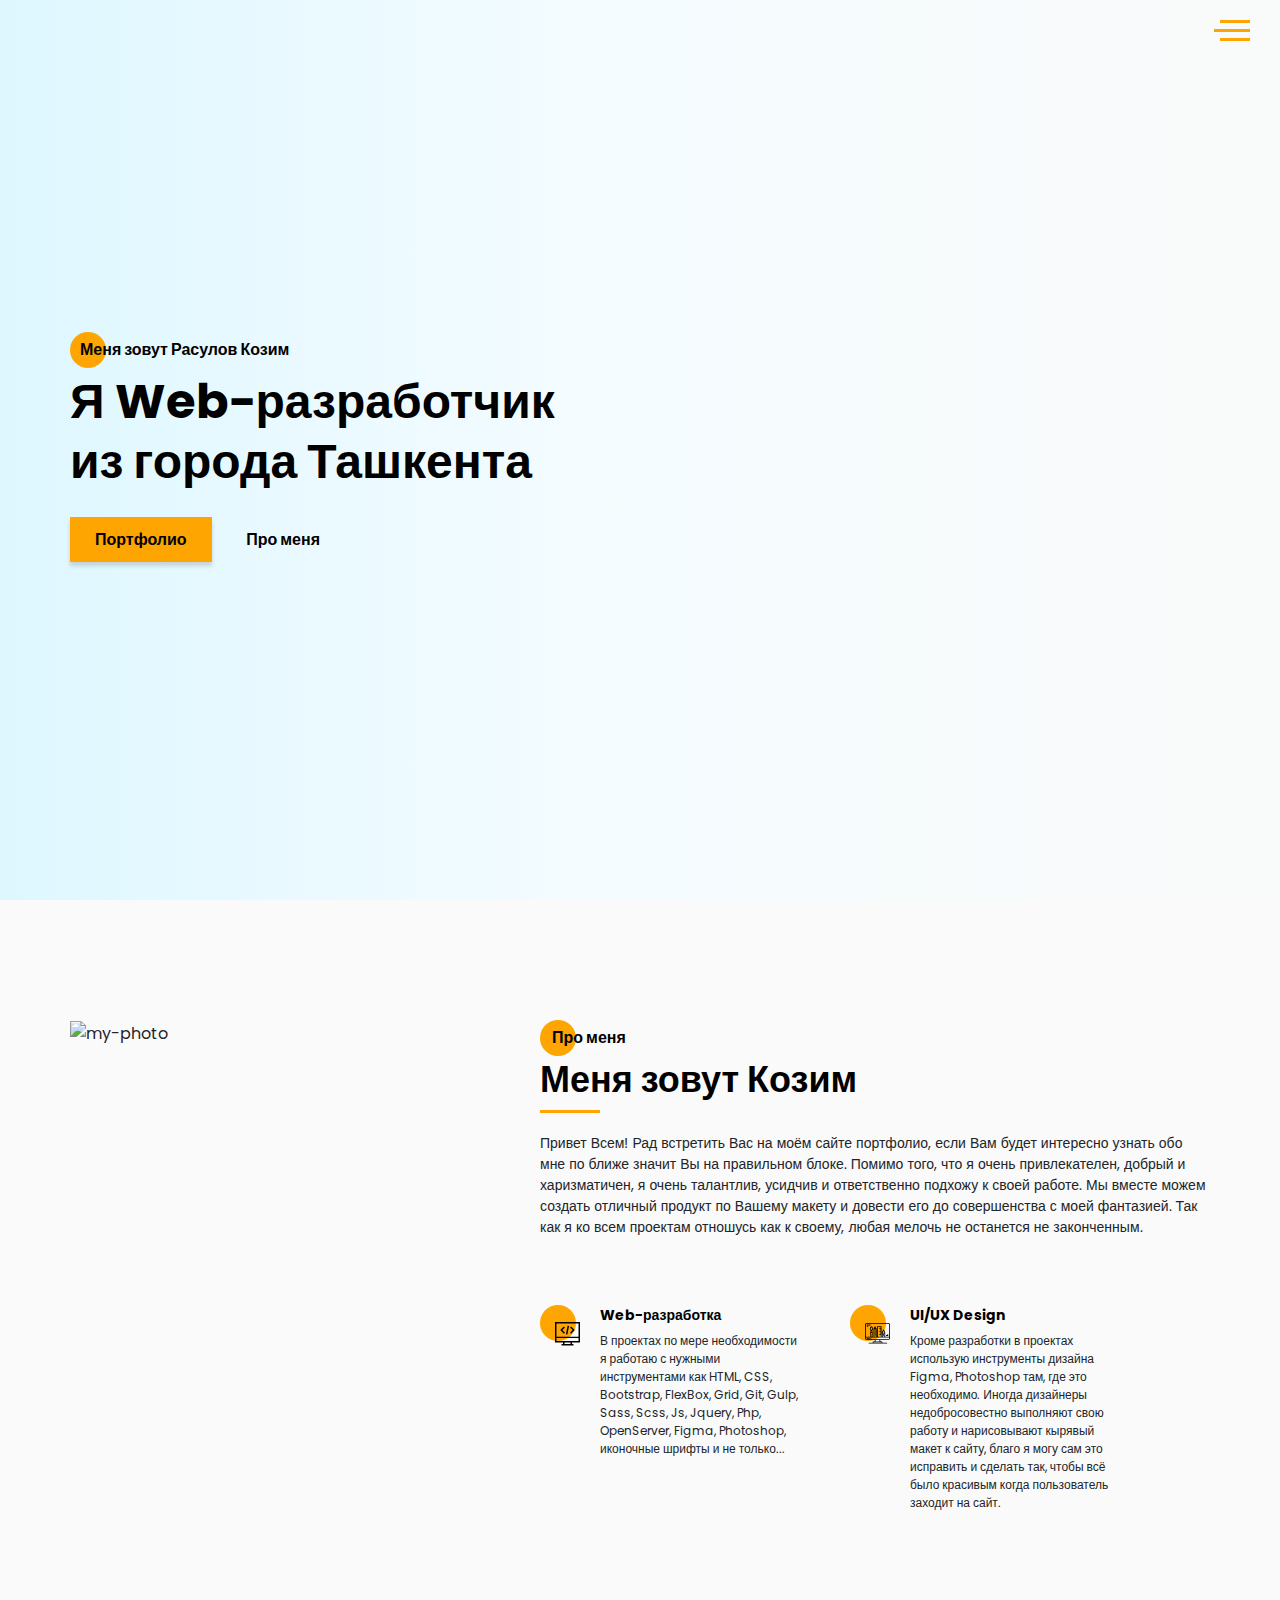
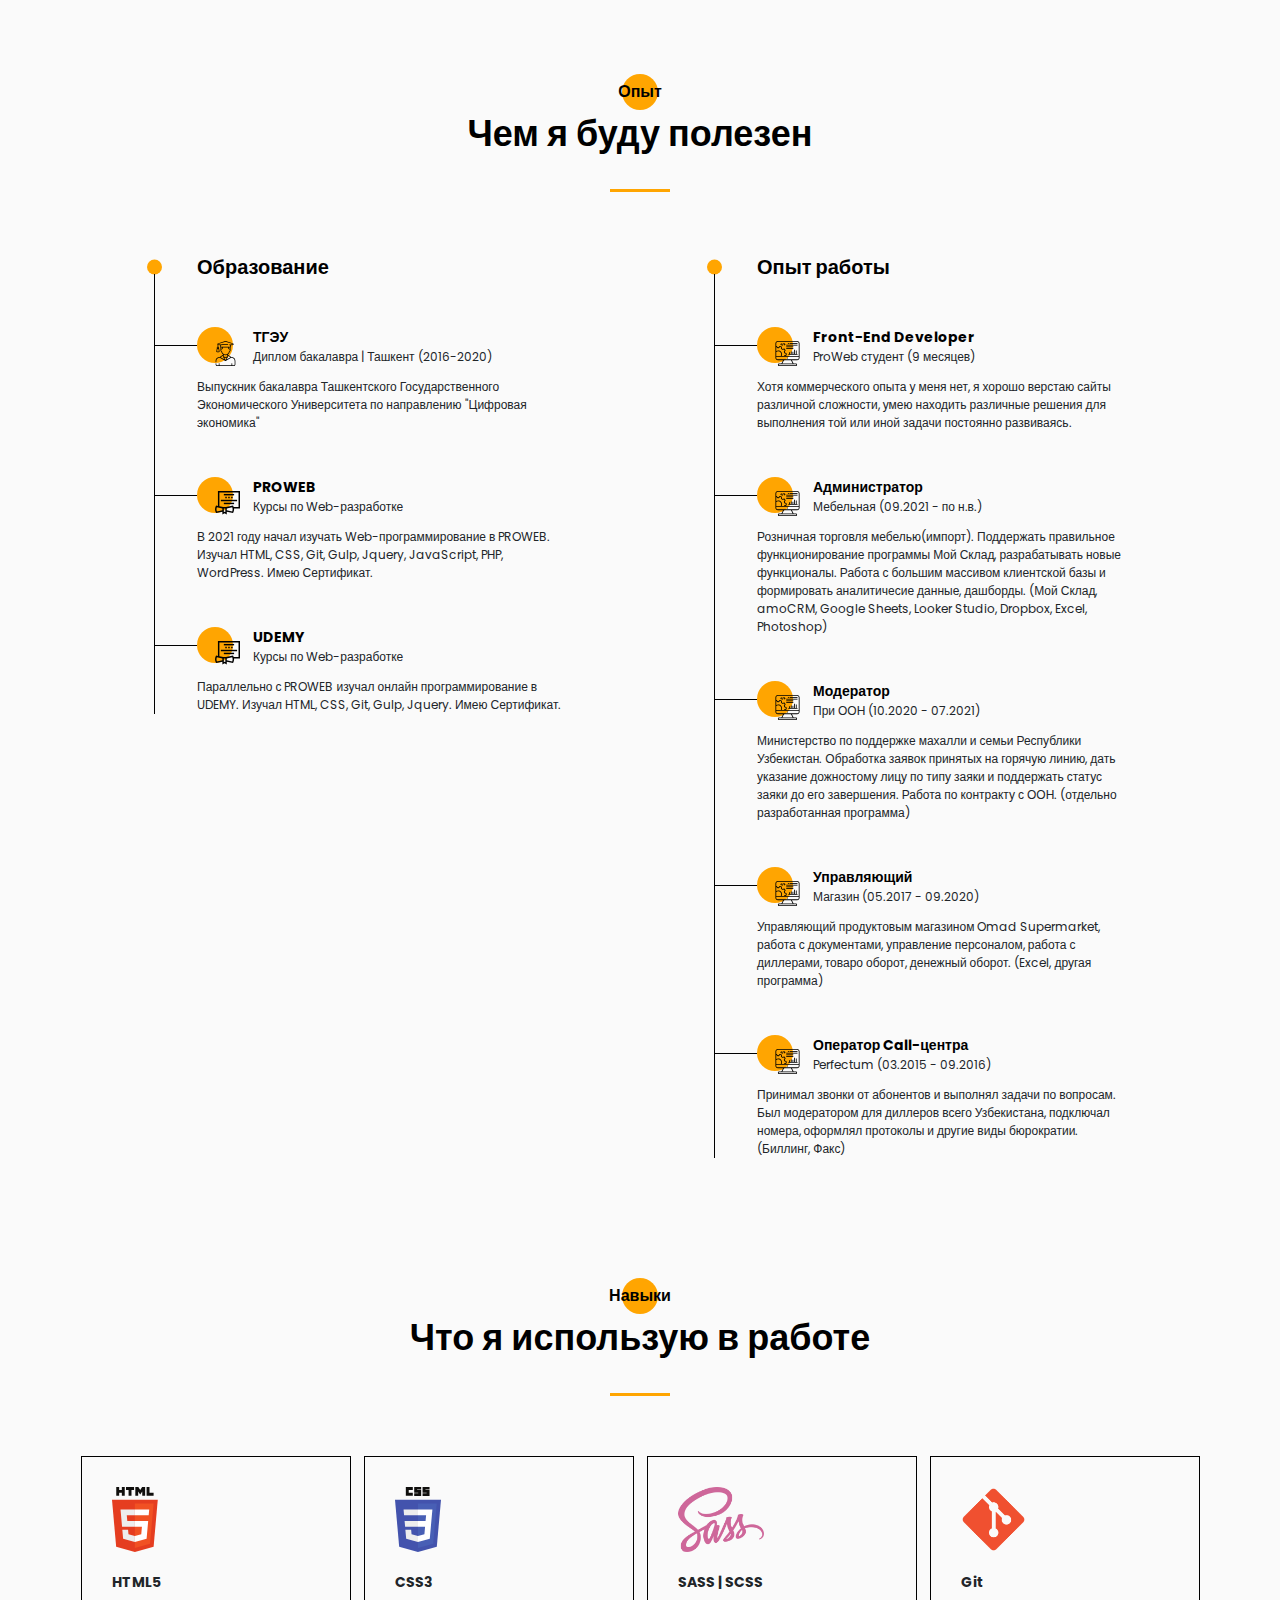
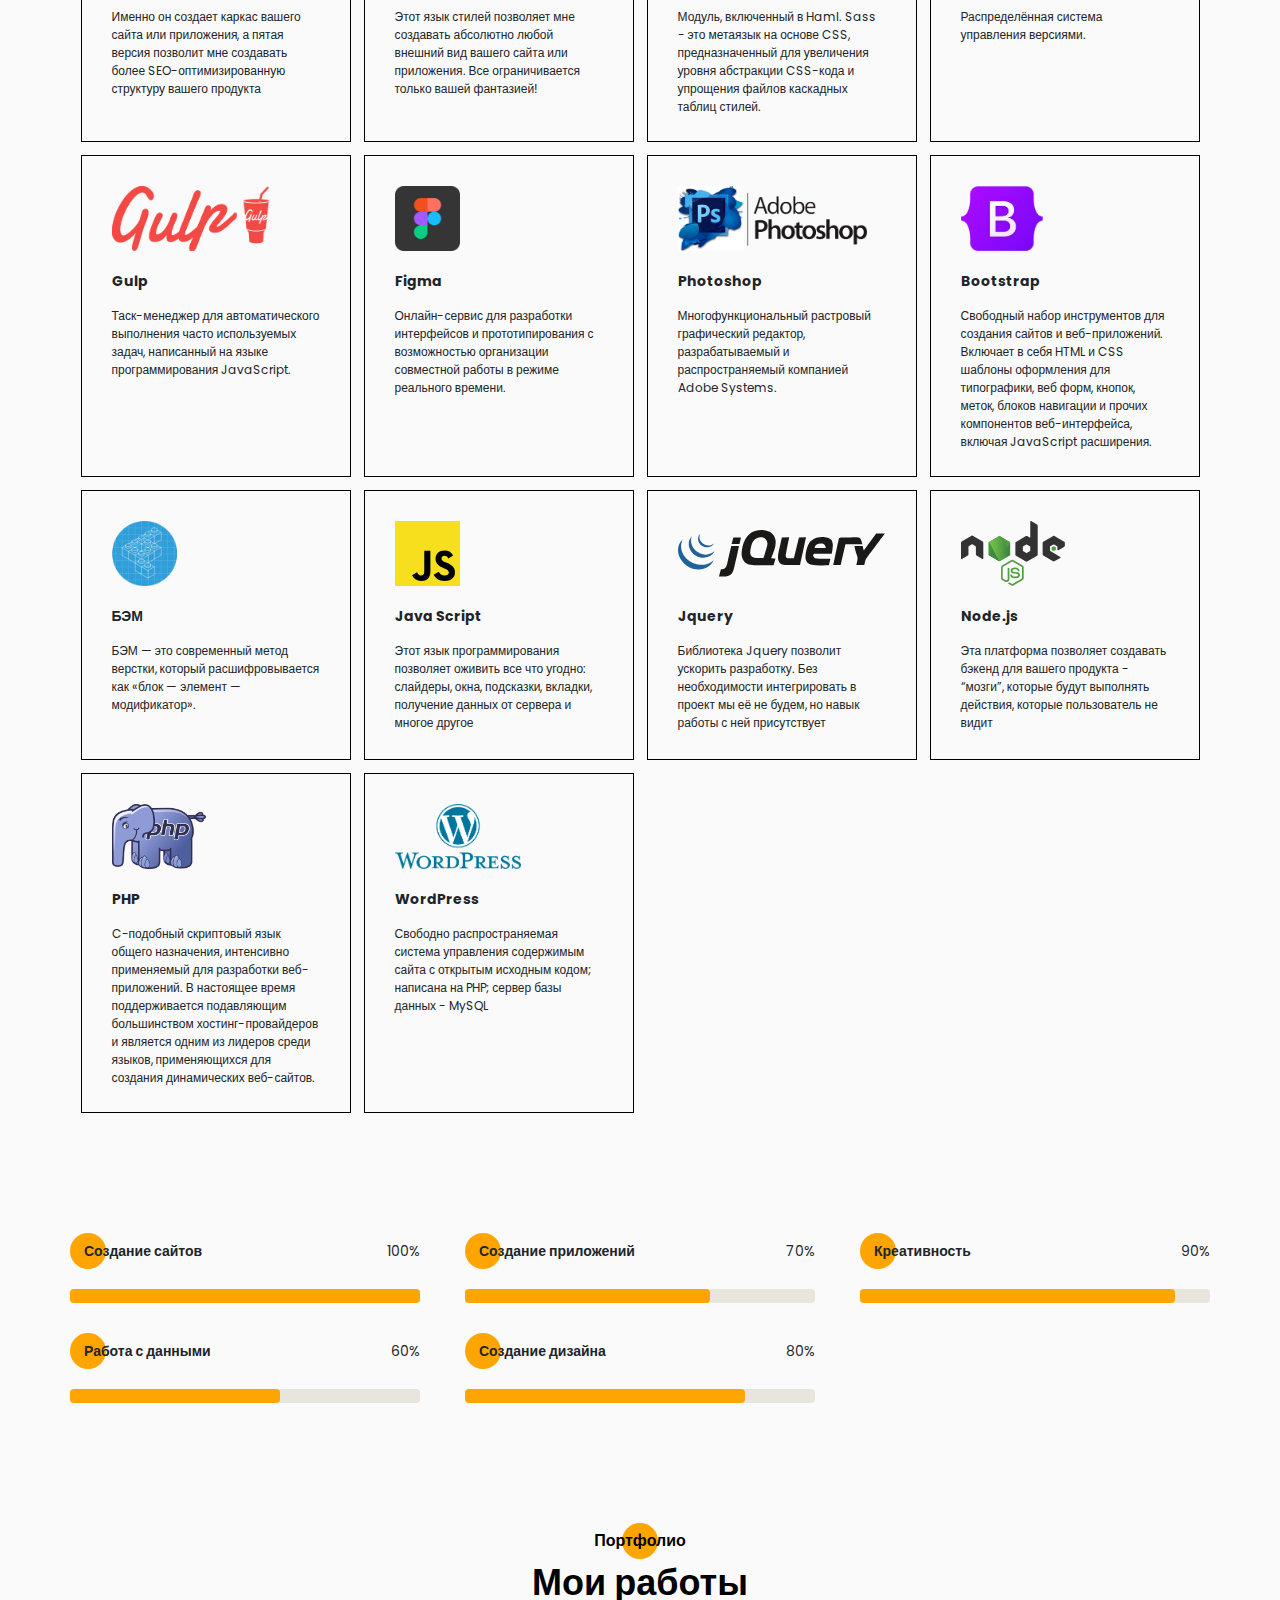
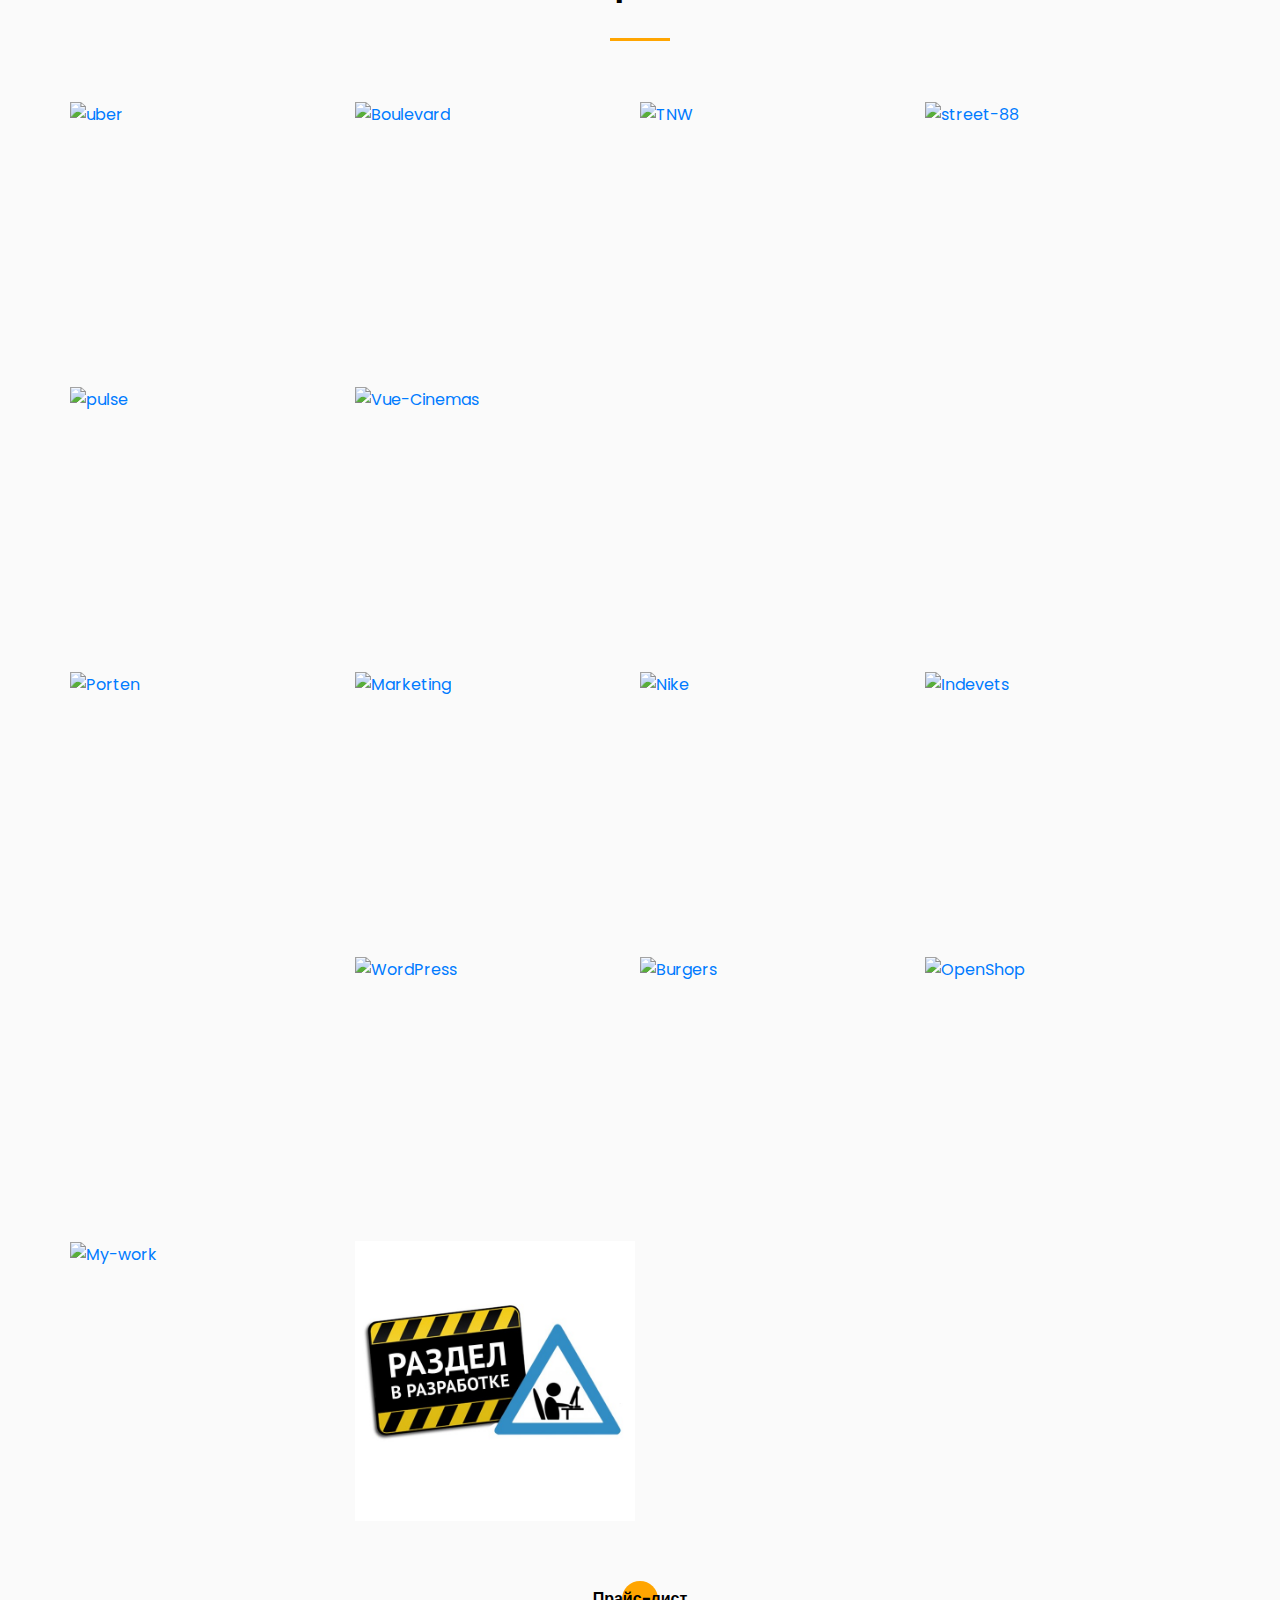
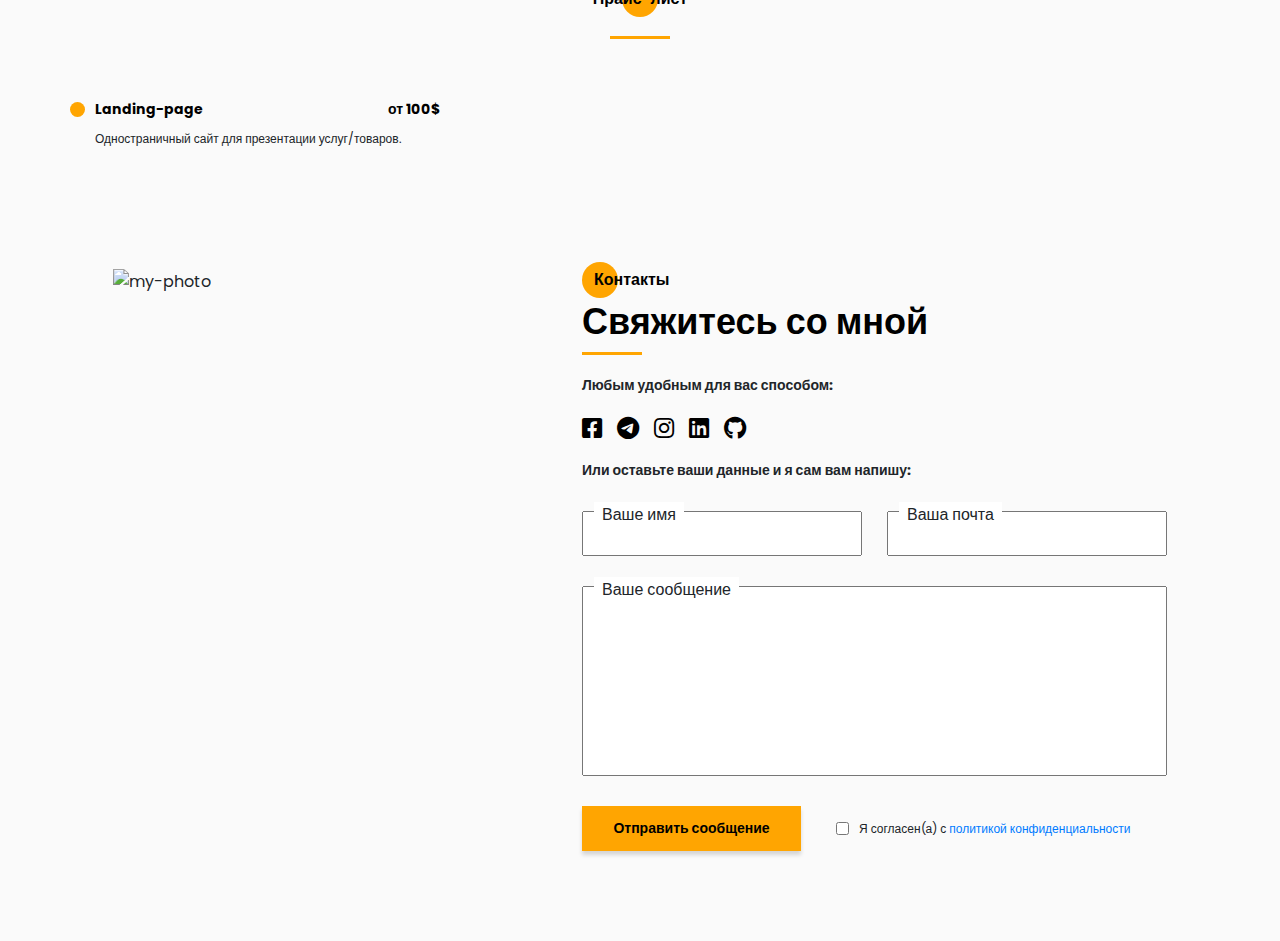
==== index.html @ f60506de "my-work layout added" ====
<!DOCTYPE html><html lang="ru"><head><meta charset="UTF-8"><meta name="viewport" content="width=device-width,initial-scale=1"><meta http-equiv="X-UA-Compatible" content="ie=edge"><title>Козим Расулов</title><meta name="title" content="Мое портфолио"><meta name="description" content="Здесь вы сможете ознакомиться с моими работами и узнать больше обо мне"><!-- Open Graph / Facebook --><meta property="og:type" content="website"><meta property="og:url" content="https://kozim-rasulov.github.io/"><meta property="og:title" content="Мое портфолио"><meta property="og:description" content="Здесь вы сможете ознакомиться с моими работами и узнать больше обо мне"><meta property="og:image" content="img/my-photo.jpg"><!-- Favicon  --><link rel="apple-touch-icon" sizes="57x57" href="icons/favicon//apple-icon-57x57.png"><link rel="apple-touch-icon" sizes="60x60" href="icons/favicon//apple-icon-60x60.png"><link rel="apple-touch-icon" sizes="72x72" href="icons/favicon//apple-icon-72x72.png"><link rel="apple-touch-icon" sizes="76x76" href="icons/favicon//apple-icon-76x76.png"><link rel="apple-touch-icon" sizes="114x114" href="icons/favicon//apple-icon-114x114.png"><link rel="apple-touch-icon" sizes="120x120" href="icons/favicon//apple-icon-120x120.png"><link rel="apple-touch-icon" sizes="144x144" href="icons/favicon//apple-icon-144x144.png"><link rel="apple-touch-icon" sizes="152x152" href="icons/favicon//apple-icon-152x152.png"><link rel="apple-touch-icon" sizes="180x180" href="icons/favicon//apple-icon-180x180.png"><link rel="icon" type="image/png" sizes="192x192" href="icons/favicon//android-icon-192x192.png"><link rel="icon" type="image/png" sizes="32x32" href="icons/favicon//favicon-32x32.png"><link rel="icon" type="image/png" sizes="96x96" href="icons/favicon//favicon-96x96.png"><link rel="icon" type="image/png" sizes="16x16" href="icons/favicon//favicon-16x16.png"><link rel="manifest" href="icons/favicon//manifest.json"><meta name="msapplication-TileColor" content="#ffffff"><meta name="msapplication-TileImage" content="icons/favicon//ms-icon-144x144.png"><meta name="theme-color" content="#ffffff"><link rel="stylesheet" href="css/style.min.css"></head><body><aside class="sidepanel"><p class="sidepanel__text">Социальные сети</p><div class="sidepanel__divider"></div><div class="socials socials_column"><a href="https://github.com/kozim-rasulov" target="_blank" class="socials__link social__link_small"><span class="icon-github"></span></a> <a href="https://www.instagram.com/kozim.rasulov/" target="_blank" class="socials__link"><span class="icon-instagram"></span></a> <a href="https://www.facebook.com/kozim.rasulov" target="_blank" class="socials__link"><span class="icon-square-facebook"></span></a> <a href="https://www.linkedin.com/in/%D0%BA%D0%BE%D0%B7%D0%B8%D0%BC-%D1%80%D0%B0%D1%81%D1%83%D0%BB%D0%BE%D0%B2-454b34276/" target="_blank" class="socials__link"><span class="icon-linkedin"></span></a> <a href="https://t.me/kozim_rasulov" target="_blank" class="socials__link"><span class="icon-telegram"></span></a></div></aside><div class="menu"><div class="menu__block"><div class="menu__close icon-xmark-solid"></div><nav><ul class="menu__list"><li class="menu__link"><a href="#about">ПРО МЕНЯ</a></li><li class="menu__link"><a href="#resume">МОЙ ОПЫТ</a></li><li class="menu__link"><a href="#skills">МОИ НАВЫКИ</a></li><li class="menu__link"><a href="#portfolio">МОИ РАБОТЫ</a></li><li class="menu__link"><a href="#price">ПРАЙС-ЛИСТ</a></li><li class="menu__link"><a href="#contacts">КОНТАКТЫ</a></li></ul></nav><div class="socials socials_menu"><a href="https://github.com/kozim-rasulov" target="_blank" class="socials__link social__link_small"><span class="icon-github"></span></a> <a href="https://www.instagram.com/kozim.rasulov/" target="_blank" class="socials__link"><span class="icon-instagram"></span></a> <a href="https://www.facebook.com/kozim.rasulov" target="_blank" class="socials__link"><span class="icon-square-facebook"></span></a> <a href="https://www.linkedin.com/in/%D0%BA%D0%BE%D0%B7%D0%B8%D0%BC-%D1%80%D0%B0%D1%81%D1%83%D0%BB%D0%BE%D0%B2-454b34276/" target="_blank" class="socials__link"><span class="icon-linkedin"></span></a> <a href="https://t.me/kozim_rasulov" target="_blank" class="socials__link"><span class="icon-telegram"></span></a></div></div><div class="menu__overlay"></div></div><section class="promo"><div class="hamburger"><span></span> <span class="hamburger__long"></span> <span></span></div><video class="promo__video" src="video/my-video-sm.mp4" autoplay muted loop></video><div class="promo__content"><div class="container"><p class="title title_fz16 promo__subtitle">Меня зовут Расулов Козим</p><h1 class="title title_fz48 promo__title">Я Web-разработчик из города Ташкента</h1><div class="promo__btns"><a href="#portfolio" class="promo__link button">Портфолио</a> <a href="#about" class="promo__link">Про меня</a></div></div></div></section><section class="about" id="about"><div class="container"><div class="about__wrapper"><div class="about__photo"><img src="img/my-photo.jpg" alt="my-photo"></div><div class="about__descr"><h2 class="title title_fz16 about__title">Про меня</h2><p class="title about__subtitle">Меня зовут Козим</p><div class="divider"></div><p class="about__text">Привет Всем! Рад встретить Вас на моём сайте портфолио, если Вам будет интересно узнать обо мне по ближе значит Вы на правильном блоке. Помимо того, что я очень привлекателен, добрый и харизматичен, я очень талантлив, усидчив и ответственно подхожу к своей работе. Мы вместе можем создать отличный продукт по Вашему макету и довести его до совершенства с моей фантазией. Так как я ко всем проектам отношусь как к своему, любая мелочь не останется не законченным.</p></div><div class="about__skills"><div class="about__skills-item"><div class="about__skills-round"><img src="icons/about_me/web_development.svg" alt="web-dev"></div><div class="about__skills-descr"><p class="title title_fz14">Web-разработка</p><p class="about__skills-text">В проектах по мере необходимости я работаю с нужными инструментами как HTML, CSS, Bootstrap, FlexBox, Grid, Git, Gulp, Sass, Scss, Js, Jquery, Php, OpenServer, Figma, Photoshop, иконочные шрифты и не только...</p></div></div><!-- <div class="about__skills-item">
                        <div class="about__skills-round">
                            <img src="icons/about_me/mobile_dev.svg" alt="web-dev">
                        </div>
                        <div class="about__skills-descr">
                            <p class="title title_fz14">Разработка приложений</p>
                            <p class="about__skills-text">
                                Lorem ipsum dolor sit amet, consectetur adipiscing elit, sed do eiusmod tempor
                                incididunt ut labore et dolore magna aliqua.
                            </p>
                        </div>
                    </div> --><div class="about__skills-item"><div class="about__skills-round"><img src="icons/about_me/design.svg" alt="web-dev"></div><div class="about__skills-descr"><p class="title title_fz14">UI/UX Design</p><p class="about__skills-text">Кроме разработки в проектах использую инструменты дизайна Figma, Photoshop там, где это необходимо. Иногда дизайнеры недобросовестно выполняют свою работу и нарисовывают кырявый макет к сайту, благо я могу сам это исправить и сделать так, чтобы всё было красивым когда пользователь заходит на сайт.</p></div></div></div></div></div></section><section class="resume" id="resume"><div class="container"><h2 class="title title_fz16 title_section">Опыт</h2><p class="title title_section-subtitle">Чем я буду полезен</p><div class="divider"></div><div class="resume__wrapper"><div class="resume__column"><h3 class="title title_fz20 resume__column-title">Образование</h3><ul><li><div class="resume__item"><div class="resume__item-head"><div class="resume__item-icon"><img src="icons/experience/university.svg" alt="university"></div><h4 class="title title_fz14">ТГЭУ</h4><p class="resume__item-descr">Диплом бакалавра | Ташкент (2016-2020)</p></div><p class="resume__item-body">Выпускник бакалавра Ташкентского Государственного Экономического Университета по направлению "Цифровая экономика"</p></div></li><li><div class="resume__item"><div class="resume__item-head"><div class="resume__item-icon"><img src="icons/experience/courses.svg" alt="courses"></div><h4 class="title title_fz14">PROWEB</h4><p class="resume__item-descr">Курсы по Web-разработке</p></div><p class="resume__item-body">В 2021 году начал изучать Web-программирование в PROWEB. Изучал HTML, CSS, Git, Gulp, Jquery, JavaScript, PHP, WordPress. Имею Сертификат.</p></div></li><li><div class="resume__item"><div class="resume__item-head"><div class="resume__item-icon"><img src="icons/experience/courses.svg" alt="courses"></div><h4 class="title title_fz14">UDEMY</h4><p class="resume__item-descr">Курсы по Web-разработке</p></div><p class="resume__item-body">Параллельно с PROWEB изучал онлайн программирование в UDEMY. Изучал HTML, CSS, Git, Gulp, Jquery. Имею Сертификат.</p></div></li></ul></div><div class="resume__column"><h3 class="title title_fz20 resume__column-title">Опыт работы</h3><ul><li><div class="resume__item"><div class="resume__item-head"><div class="resume__item-icon"><img src="icons/experience/developer.svg" alt="developer"></div><h4 class="title title_fz14">Front-End Developer</h4><p class="resume__item-descr">ProWeb студент (9 месяцев)</p></div><p class="resume__item-body">Хотя коммерческого опыта у меня нет, я хорошо верстаю сайты различной сложности, умею находить различные решения для выполнения той или иной задачи постоянно развиваясь.</p></div></li><li><div class="resume__item"><div class="resume__item-head"><div class="resume__item-icon"><img src="icons/experience/developer.svg" alt="developer"></div><h4 class="title title_fz14">Администратор</h4><p class="resume__item-descr">Мебельная (09.2021 - по н.в.)</p></div><p class="resume__item-body">Розничная торговля мебелью(импорт). Поддержать правильное функционирование программы Мой Склад, разрабатывать новые функционалы. Работа с большим массивом клиентской базы и формировать аналитичесие данные, дашборды. (Мой Склад, amoCRM, Google Sheets, Looker Studio, Dropbox, Excel, Photoshop)</p></div></li><li><div class="resume__item"><div class="resume__item-head"><div class="resume__item-icon"><img src="icons/experience/developer.svg" alt="developer"></div><h4 class="title title_fz14">Модератор</h4><p class="resume__item-descr">При ООН (10.2020 - 07.2021)</p></div><p class="resume__item-body">Министерство по поддержке махалли и семьи Республики Узбекистан. Обработка заявок принятых на горячую линию, дать указание дожностому лицу по типу заяки и поддержать статус заяки до его завершения. Работа по контракту с ООН. (отдельно разработанная программа)</p></div></li><li><div class="resume__item"><div class="resume__item-head"><div class="resume__item-icon"><img src="icons/experience/developer.svg" alt="developer"></div><h4 class="title title_fz14">Управляющий</h4><p class="resume__item-descr">Магазин (05.2017 - 09.2020)</p></div><p class="resume__item-body">Управляющий продуктовым магазином Omad Supermarket, работа с документами, управление персоналом, работа с диллерами, товаро оборот, денежный оборот. (Excel, другая программа)</p></div></li><li><div class="resume__item"><div class="resume__item-head"><div class="resume__item-icon"><img src="icons/experience/developer.svg" alt="developer"></div><h4 class="title title_fz14">Оператор Call-центра</h4><p class="resume__item-descr">Perfectum (03.2015 - 09.2016)</p></div><p class="resume__item-body">Принимал звонки от абонентов и выполнял задачи по вопросам. Был модератором для диллеров всего Узбекистана, подключал номера, оформлял протоколы и другие виды бюрократии. (Биллинг, Факс)</p></div></li></ul></div></div></div></section><section class="skills" id="skills"><div class="container"><h2 class="title title_fz16 title_section">Навыки</h2><p class="title title_section-subtitle">Что я использую в работе</p><div class="divider"></div><div class="skills__wrapper"><div class="skills__block"><div class="skills__icon"><img src="icons/skills/html5.svg" alt="html5"></div><p class="skills__name">HTML5</p><p class="skills__descr">Именно он создает каркас вашего сайта или приложения, а пятая версия позволит мне создавать более SEO-оптимизированную структуру вашего продукта</p></div><div class="skills__block"><div class="skills__icon"><img src="icons/skills/css3.svg" alt="css3"></div><p class="skills__name">CSS3</p><p class="skills__descr">Этот язык стилей позволяет мне создавать абсолютно любой внешний вид вашего сайта или приложения. Все ограничивается только вашей фантазией!</p></div><div class="skills__block"><div class="skills__icon"><img src="icons/skills/sass.png" alt="sass"></div><p class="skills__name">SASS | SCSS</p><p class="skills__descr">Модуль, включенный в Haml. Sass - это метаязык на основе CSS, предназначенный для увеличения уровня абстракции CSS-кода и упрощения файлов каскадных таблиц стилей.</p></div><div class="skills__block"><div class="skills__icon"><img src="icons/skills/git.png" alt="git"></div><p class="skills__name">Git</p><p class="skills__descr">Распределённая система управления версиями.</p></div><div class="skills__block"><div class="skills__icon"><img src="icons/skills/gulp.png" alt="gulp"></div><p class="skills__name">Gulp</p><p class="skills__descr">Таск-менеджер для автоматического выполнения часто используемых задач, написанный на языке программирования JavaScript.</p></div><div class="skills__block"><div class="skills__icon"><img src="icons/skills/figma.png" alt="figma"></div><p class="skills__name">Figma</p><p class="skills__descr">Онлайн-сервис для разработки интерфейсов и прототипирования с возможностью организации совместной работы в режиме реального времени.</p></div><div class="skills__block"><div class="skills__icon"><img src="icons/skills/photoshop.png" alt="photoshop"></div><p class="skills__name">Photoshop</p><p class="skills__descr">Многофункциональный растровый графический редактор, разрабатываемый и распространяемый компанией Adobe Systems.</p></div><div class="skills__block"><div class="skills__icon"><img src="icons/skills/boostrap.png" alt="Bootstrap"></div><p class="skills__name">Bootstrap</p><p class="skills__descr">Свободный набор инструментов для создания сайтов и веб-приложений. Включает в себя HTML и CSS шаблоны оформления для типографики, веб форм, кнопок, меток, блоков навигации и прочих компонентов веб-интерфейса, включая JavaScript расширения.</p></div><div class="skills__block"><div class="skills__icon"><img src="icons/skills/bem.png" alt="Bem"></div><p class="skills__name">БЭМ</p><p class="skills__descr">БЭМ — это современный метод верстки, который расшифровывается как «блок — элемент — модификатор».</p></div><div class="skills__block"><div class="skills__icon"><img src="icons/skills/js.svg" alt="javaScript"></div><p class="skills__name">Java Script</p><p class="skills__descr">Этот язык программирования позволяет оживить все что угодно: слайдеры, окна, подсказки, вкладки, получение данных от сервера и многое другое</p></div><div class="skills__block"><div class="skills__icon"><img src="icons/skills/jquery.svg" alt="jquery"></div><p class="skills__name">Jquery</p><p class="skills__descr">Библиотека Jquery позволит ускорить разработку. Без необходимости интегрировать в проект мы её не будем, но навык работы с ней присутствует</p></div><div class="skills__block"><div class="skills__icon"><img src="icons/skills/node.js.svg" alt="node.js"></div><p class="skills__name">Node.js</p><p class="skills__descr">Эта платформа позволяет создавать бэкенд для вашего продукта - “мозги”, которые будут выполнять действия, которые пользователь не видит</p></div><div class="skills__block"><div class="skills__icon"><img src="icons/skills/php.png" alt="php"></div><p class="skills__name">PHP</p><p class="skills__descr">C-подобный скриптовый язык общего назначения, интенсивно применяемый для разработки веб-приложений. В настоящее время поддерживается подавляющим большинством хостинг-провайдеров и является одним из лидеров среди языков, применяющихся для создания динамических веб-сайтов.</p></div><div class="skills__block"><div class="skills__icon"><img src="icons/skills/wordpress.png" alt="wordpress"></div><p class="skills__name">WordPress</p><p class="skills__descr">Свободно распространяемая система управления содержимым сайта с открытым исходным кодом; написана на PHP; сервер базы данных - MySQL</p></div><!-- <div class="skills__block">
                    <div class="skills__icon">
                        <img src="icons/skills/mysql.png" alt="mysql">
                    </div>
                    <p class="skills__name">MySQL</p>
                    <p class="skills__descr">
                        MySQL — одна из наиболее используемых систем управления базами данных.
                    </p>
                </div> --></div><div class="skills__ratings"><div class="skills__ratings-item"><p class="skills__ratings-title">Создание сайтов</p><p class="skills__ratings-counter">100%</p><div class="skills__ratings-line"><span></span></div></div><div class="skills__ratings-item"><p class="skills__ratings-title">Создание приложений</p><p class="skills__ratings-counter">70%</p><div class="skills__ratings-line"><span></span></div></div><div class="skills__ratings-item"><p class="skills__ratings-title">Креативность</p><p class="skills__ratings-counter">90%</p><div class="skills__ratings-line"><span></span></div></div><div class="skills__ratings-item"><p class="skills__ratings-title">Работа с данными</p><p class="skills__ratings-counter">60%</p><div class="skills__ratings-line"><span></span></div></div><div class="skills__ratings-item"><p class="skills__ratings-title">Создание дизайна</p><p class="skills__ratings-counter">80%</p><div class="skills__ratings-line"><span></span></div></div></div></div></section><section class="portfolio" id="portfolio"><div class="container"><h2 class="title title_fz16 title_section">Портфолио</h2><p class="title title_section-subtitle">Мои работы</p><div class="divider"></div><div class="portfolio__wrapper"><a href="https://kozim-rasulov.github.io/Uber/" target="_blank" class="portfolio__item"><img src="https://kozim-rasulov.github.io/Uber/screen.png" alt="uber"><p class="portfolio__descr">UBER</p></a><a href="https://kozim-rasulov.github.io/Boulevard/" target="_blank" class="portfolio__item"><img src="https://kozim-rasulov.github.io/Boulevard/screen.png" alt="Boulevard"><p class="portfolio__descr">boulevard</p></a><a href="https://kozim-rasulov.github.io/TNW/" target="_blank" class="portfolio__item"><img src="https://kozim-rasulov.github.io/TNW/screen.png" alt="TNW"><p class="portfolio__descr">tnw</p></a><a href="https://kozim-rasulov.github.io/Street-88/dist/" target="_blank" class="portfolio__item portfolio__item_first"><img src="https://kozim-rasulov.github.io/Street-88/dist/img/screen.png" alt="street-88"><p class="portfolio__descr">street-88</p></a><a href="https://kozim-rasulov.github.io/Pulse/dist/" target="_blank" class="portfolio__item"><img src="https://kozim-rasulov.github.io/Pulse/dist/screen.png" alt="pulse"><p class="portfolio__descr">PULSE</p></a><a href="https://kozim-rasulov.github.io/Vue-cinemas/" target="_blank" class="portfolio__item portfolio__item_second"><img src="https://kozim-rasulov.github.io/Vue-cinemas/screen-1x2.png" alt="Vue-Cinemas"><p class="portfolio__descr">vue-cinemas</p></a><a href="https://kozim-rasulov.github.io/Porten/app/build/" target="_blank" class="portfolio__item portfolio__item_third"><img src="https://kozim-rasulov.github.io/Porten/app/build/img/screen.png" alt="Porten"><p class="portfolio__descr">porten</p></a><a href="https://kozim-rasulov.github.io/Marketing/" target="_blank" class="portfolio__item"><img src="https://kozim-rasulov.github.io/Marketing/screen.png" alt="Marketing"><p class="portfolio__descr">Marketing</p></a><a href="https://kozim-rasulov.github.io/Nike/" target="_blank" class="portfolio__item"><img src="https://kozim-rasulov.github.io/Nike/screen.png" alt="Nike"><p class="portfolio__descr">Nike</p></a><a href="https://kozim-rasulov.github.io/IndeVets/dist" target="_blank" class="portfolio__item"><img src="https://kozim-rasulov.github.io/IndeVets/dist/img/screen.png" alt="Indevets"><p class="portfolio__descr">IndeVets</p></a><a href="https://kozim-rasulov.github.io/WordPress/" target="_blank" class="portfolio__item"><img src="https://kozim-rasulov.github.io/WordPress/screen.png" alt="WordPress"><p class="portfolio__descr">WordPress</p></a><a href="https://kozim-rasulov.github.io/burgers/" target="_blank" class="portfolio__item"><img src="https://kozim-rasulov.github.io/burgers/screen.png" alt="Burgers"><p class="portfolio__descr">Burgers</p></a><a href="https://kozim-rasulov.github.io/OpenShop/dist" target="_blank" class="portfolio__item"><img src="https://kozim-rasulov.github.io/OpenShop/dist/img/screen.png" alt="OpenShop"><p class="portfolio__descr">Open Shop</p></a><a href="https://kozim-rasulov.github.io/My-work/" target="_blank" class="portfolio__item"><img src="https://kozim-rasulov.github.io/My-work/img/screen.png" alt="My-work"><p class="portfolio__descr">My-Work</p></a><a href="./img/soon.png" target="_blank" class="portfolio__item"><img src="./img/soon.jpg" alt="soon"><p class="portfolio__descr">скоро</p></a></div></div></section><section class="price" id="price"><div class="container"><h2 class="title title_fz16 title_section">Прайс-лист</h2><div class="divider"></div><div class="price__wrapper"><div class="price__item"><p class="title title_fz14 price__name">Landing-page</p><p class="title title_fz14 price__count">от 100$</p><p class="price__descr">Одностраничный сайт для презентации услуг/товаров.</p></div></div></div></section><section class="contacts" id="contacts"><div class="container"><div class="contacts__wrapper"><div class="contacts__photo"><img src="img/my-photo.jpg" alt="my-photo"></div><div class="contacts__descr"><h2 class="title title_fz16 contacts__title">Контакты</h2><p class="title contacts__subtitle">Свяжитесь со мной</p><div class="divider"></div><p class="contacts__text">Любым удобным для вас способом:</p><div class="socials socials_contacts"><a href="https://www.facebook.com/kozim.rasulov" target="_blank" class="socials__link"><span class="icon-square-facebook"></span></a> <a href="https://t.me/kozim_rasulov" target="_blank" class="socials__link"><span class="icon-telegram"></span></a> <a href="https://www.instagram.com/kozim.rasulov/" target="_blank" class="socials__link"><span class="icon-instagram"></span></a> <a href="https://www.linkedin.com/in/%D0%BA%D0%BE%D0%B7%D0%B8%D0%BC-%D1%80%D0%B0%D1%81%D1%83%D0%BB%D0%BE%D0%B2-454b34276/" target="_blank" class="socials__link"><span class="icon-linkedin"></span></a> <a href="https://github.com/kozim-rasulov" target="_blank" class="socials__link social__link_small"><span class="icon-github"></span></a></div><p class="contacts__text">Или оставьте ваши данные и я сам вам напишу:</p><form action="#" class="contacts__form"><div class="contacts__input"><input required name="name" id="name" type="text"> <label for="name">Ваше имя</label></div><div class="contacts__input"><input required name="email" id="email" type="email"> <label for="email">Ваша почта</label></div><div class="contacts__textarea"><textarea name="text" id="text"></textarea> <label for="text">Ваше сообщение</label></div><div class="contacts__triggers"><button class="button contacts__button">Отправить сообщение</button><div class="contacts__policy"><input required type="checkbox"><p>Я согласен(а) с <a href="/policy.html" target="_blank">политикой конфиденциальности</a></p></div></div></form></div></div></div></section><script src="js/script.js"></script></body></html>
---- css/style.min.css ----
/*!
 * Bootstrap Reboot v4.3.1 (https://getbootstrap.com/)
 * Copyright 2011-2019 The Bootstrap Authors
 * Copyright 2011-2019 Twitter, Inc.
 * Licensed under MIT (https://github.com/twbs/bootstrap/blob/master/LICENSE)
 * Forked from Normalize.css, licensed MIT (https://github.com/necolas/normalize.css/blob/master/LICENSE.md)
 */@import url(https://fonts.googleapis.com/css2?family=Poppins:wght@500;700&display=swap);*,::after,::before{box-sizing:border-box}html{font-family:sans-serif;line-height:1.15;-webkit-text-size-adjust:100%;-webkit-tap-highlight-color:rgba(0,0,0,0)}article,aside,figcaption,figure,footer,header,hgroup,main,nav,section{display:block}body{margin:0;font-family:-apple-system,BlinkMacSystemFont,"Segoe UI",Roboto,"Helvetica Neue",Arial,"Noto Sans",sans-serif,"Apple Color Emoji","Segoe UI Emoji","Segoe UI Symbol","Noto Color Emoji";font-size:1rem;font-weight:400;line-height:1.5;color:#212529;text-align:left;background-color:#fff}[tabindex="-1"]:focus{outline:0!important}hr{box-sizing:content-box;height:0;overflow:visible}h1,h2,h3,h4,h5,h6{margin-top:0;margin-bottom:.5rem}p{margin-top:0;margin-bottom:1rem}abbr[data-original-title],abbr[title]{text-decoration:underline;-webkit-text-decoration:underline dotted;text-decoration:underline dotted;cursor:help;border-bottom:0;-webkit-text-decoration-skip-ink:none;text-decoration-skip-ink:none}address{margin-bottom:1rem;font-style:normal;line-height:inherit}dl,ol,ul{margin-top:0;margin-bottom:1rem}ol ol,ol ul,ul ol,ul ul{margin-bottom:0}dt{font-weight:700}dd{margin-bottom:.5rem;margin-left:0}blockquote{margin:0 0 1rem}b,strong{font-weight:bolder}small{font-size:80%}sub,sup{position:relative;font-size:75%;line-height:0;vertical-align:baseline}sub{bottom:-.25em}sup{top:-.5em}a{color:#007bff;text-decoration:none;background-color:rgba(0,0,0,0)}a:hover{color:#0056b3;text-decoration:underline}a:not([href]):not([tabindex]){color:inherit;text-decoration:none}a:not([href]):not([tabindex]):focus,a:not([href]):not([tabindex]):hover{color:inherit;text-decoration:none}a:not([href]):not([tabindex]):focus{outline:0}code,kbd,pre,samp{font-family:SFMono-Regular,Menlo,Monaco,Consolas,"Liberation Mono","Courier New",monospace;font-size:1em}pre{margin-top:0;margin-bottom:1rem;overflow:auto}figure{margin:0 0 1rem}img{vertical-align:middle;border-style:none}svg{overflow:hidden;vertical-align:middle}table{border-collapse:collapse}caption{padding-top:.75rem;padding-bottom:.75rem;color:#6c757d;text-align:left;caption-side:bottom}th{text-align:inherit}label{display:inline-block;margin-bottom:.5rem}button{border-radius:0}button:focus{outline:1px dotted;outline:5px auto -webkit-focus-ring-color}button,input,optgroup,select,textarea{margin:0;font-family:inherit;font-size:inherit;line-height:inherit}button,input{overflow:visible}button,select{text-transform:none}select{word-wrap:normal}[type=button],[type=reset],[type=submit],button{-webkit-appearance:button}[type=button]:not(:disabled),[type=reset]:not(:disabled),[type=submit]:not(:disabled),button:not(:disabled){cursor:pointer}[type=button]::-moz-focus-inner,[type=reset]::-moz-focus-inner,[type=submit]::-moz-focus-inner,button::-moz-focus-inner{padding:0;border-style:none}input[type=checkbox],input[type=radio]{box-sizing:border-box;padding:0}input[type=date],input[type=datetime-local],input[type=month],input[type=time]{-webkit-appearance:listbox}textarea{overflow:auto;resize:vertical}fieldset{min-width:0;padding:0;margin:0;border:0}legend{display:block;width:100%;max-width:100%;padding:0;margin-bottom:.5rem;font-size:1.5rem;line-height:inherit;color:inherit;white-space:normal}progress{vertical-align:baseline}[type=number]::-webkit-inner-spin-button,[type=number]::-webkit-outer-spin-button{height:auto}[type=search]{outline-offset:-2px;-webkit-appearance:none}[type=search]::-webkit-search-decoration{-webkit-appearance:none}::-webkit-file-upload-button{font:inherit;-webkit-appearance:button}output{display:inline-block}summary{display:list-item;cursor:pointer}template{display:none}[hidden]{display:none!important}@font-face{font-family:icomoon;src:url(../fonts/social-fonts/icomoon.eot?ut4abc);src:url(../fonts/social-fonts/icomoon.eot?ut4abc#iefix) format("embedded-opentype"),url(../fonts/social-fonts/icomoon.ttf?ut4abc) format("truetype"),url(../fonts/social-fonts/icomoon.woff?ut4abc) format("woff"),url(../fonts/social-fonts/icomoon.svg?ut4abc#icomoon) format("svg");font-weight:400;font-style:normal;font-display:block}[class*=" icon-"],[class^=icon-]{font-family:icomoon!important;font-style:normal;font-weight:400;font-variant:normal;text-transform:none;line-height:1;-webkit-font-smoothing:antialiased;-moz-osx-font-smoothing:grayscale}.icon-xmark-solid:before{content:""}.icon-github:before{content:""}.icon-instagram:before{content:""}.icon-linkedin:before{content:""}.icon-square-facebook:before{content:""}.icon-telegram:before{content:""}.button{height:45px;background:#ffa501;box-shadow:0 4px 4px rgba(0,0,0,.15);padding:12px 25px;border:none;line-height:21px}.button:hover{transform:scale(.96)}.button:focus{border:none}*{font-family:Poppins,sans-serif;margin:0;padding:0}h1,h2,h3,h4,h5,h6,p,ul{margin:0;padding:0}ul{list-style-type:none}.container{max-width:1140px;width:100%;margin:0 auto}.divider{width:60px;height:3px;background-color:#ffa501;margin:25px auto 0}::-webkit-scrollbar{width:7px}::-webkit-scrollbar-thumb{background:#ffa501;border-radius:5px}.hamburger{position:absolute;top:20px;right:30px;height:21px;display:flex;flex-direction:column;justify-content:space-between;align-items:flex-end;cursor:pointer;z-index:15}.hamburger span{display:block;width:30px;height:3px;background:#ffa501;transition:all .5s}.hamburger span.hamburger__long{width:36px}.hamburger:hover span{background:#fff}.menu{position:fixed;top:0;left:-100%;width:100%;height:100vh;z-index:10;visibility:hidden;opacity:0;transition:all .6s}.menu__active{left:0;visibility:visible;opacity:1}.menu__block{position:relative;transition:all .6s;width:345px;padding-top:140px;padding-left:40px;background-color:#ffa501;height:100%;z-index:10}.menu__close{position:absolute;top:25px;right:25px;font-size:38px;line-height:29px;cursor:pointer;transition:all .3s}.menu__close:hover{transform:scale(.9);color:red}.menu__list{list-style-type:none;padding-left:35px}.menu__link{position:relative;font-weight:700;font-size:24px;line-height:36px;margin-bottom:15px}.menu__link:before{content:"";position:absolute;top:50%;transform:translateY(-50%);left:-35px;width:15px;height:15px;border-radius:100%;border:1px solid #000;transition:all .5s}.menu__link:hover:before{border:none;background:#fff}.menu__link a{display:block;color:#fff;text-decoration:none;width:100%}.menu__overlay{position:fixed;top:0;left:0;width:100%;height:100%;background-color:#fff;opacity:.75}.title{font-weight:700;font-size:36px;line-height:60px;color:#000}.title_fz14{font-size:14px;line-height:21px}.title_fz16{font-size:16px;line-height:24px}.title_fz20{font-size:20px;line-height:30px}.title_fz48{font-size:48px}.title_section{text-align:center;position:relative}.title_section:before{content:"";position:absolute;width:36px;height:36px;background:#ffa501;border-radius:100%;z-index:-1;top:-25%;left:0}.title_section:before{left:50%;transform:translateX(-50%)}.title_section-subtitle{text-align:center}.socials{display:flex}.socials__link{font-size:23px;line-height:20px;color:#000;margin-right:15px;text-align:center;vertical-align:middle}.socials__link:last-child{margin-right:0}.socials__link_small{font-size:21px}.socials__link span{transition:all .5s}.socials__link:hover{text-decoration:none}.socials__link:hover .icon-github{color:#6e7177}.socials__link:hover .icon-instagram{color:#ff0059}.socials__link:hover .icon-square-facebook{color:#3b5998}.socials__link:hover .icon-telegram{color:#25a4e2}.socials__link:hover .icon-linkedin{color:#0a66c2}.socials_column .socials__link{transform:rotate(90deg);color:#000}.socials_menu{position:absolute;bottom:50px;left:50%;transform:translateX(-50%)}.socials_contacts{margin-top:20px}.sidepanel{position:fixed;top:50%;left:-100px;display:flex;min-width:340px;justify-content:space-between;align-items:center;z-index:10;transform:rotate(-90deg)}.sidepanel__divider{width:70px;height:2px;background-color:#000;margin:0 15px}.sidepanel__text{font-size:16px;color:#000;font-weight:700}.promo{min-height:100vh;position:relative}.promo__video{position:absolute;top:0;right:0;width:60%;height:100vh;-o-object-fit:cover;object-fit:cover}.promo__content{position:relative;display:flex;flex-direction:column;justify-content:center;background:linear-gradient(90deg,#def7ff 0,#f4fcff 45.64%,rgba(255,255,255,0) 100.72%);height:100vh}.promo__subtitle{position:relative;padding-left:10px;z-index:2}.promo__subtitle:before{content:"";position:absolute;width:36px;height:36px;background:#ffa501;border-radius:100%;z-index:-1;top:-25%;left:0}.promo__title{width:535px;margin-top:10px}.promo__btns{margin-top:25px;display:flex;justify-content:space-between;align-items:center;width:250px}.promo__link{color:#000;font-weight:700;transition:all .5s}.promo__link:hover{color:#ffa501;text-decoration:none}.promo__link.button:hover{background-color:#fff}.about{padding-top:120px}.about__wrapper{display:grid;grid-template-columns:400px 670px;grid-template-rows:minmax(245px,auto) minmax(255px,auto);grid-auto-rows:minmax(245px,auto);-moz-column-gap:70px;column-gap:70px;row-gap:40px}.about__photo{grid-row:1/3}.about__photo img{width:100%;height:100%;-o-object-fit:cover;object-fit:cover}.about__title{position:relative;padding-left:12px;margin-top:6px}.about__title:before{content:"";position:absolute;width:36px;height:36px;background:#ffa501;border-radius:100%;z-index:-1;top:-25%;left:0}.about__text{margin-top:20px;font-size:14px;line-height:21px}.about__skills{display:grid;grid-template:repeat(2,auto)/repeat(2,260px);grid-auto-rows:auto;-moz-column-gap:50px;column-gap:50px;row-gap:20px}.about__skills-item{display:grid;grid-template-columns:40px 200px;-moz-column-gap:20px;column-gap:20px}.about__skills-round{position:relative;padding-top:15px;padding-left:15px}.about__skills-round:before{content:"";position:absolute;width:36px;height:36px;background:#ffa501;border-radius:100%;z-index:-1;top:-25%;left:0}.about__skills-round:before{top:0}.about__skills-text{font-size:12px;line-height:18px;margin-top:6px}.about .divider{margin:0}.resume{padding-top:120px}.resume__wrapper{padding:60px 77px 0;display:grid;grid-template-columns:repeat(2,425px);-moz-column-gap:135px;column-gap:135px}.resume__column-title{position:relative;padding-left:50px}.resume__column-title:before{position:absolute;content:"";width:15px;height:15px;background:#ffa501;border-radius:100%;top:50%;transform:translateY(-50%);left:0}.resume__column li{position:relative}.resume__column li::after{position:absolute;content:"";width:1px;height:calc(100% + 8px);background-color:#000;top:-8px;left:7px}.resume__item{position:relative;padding-left:50px}.resume__item::before{position:absolute;content:"";height:1px;width:43px;background-color:#000;top:63px;left:7px}.resume__item-head{position:relative;padding-top:45px;padding-left:56px}.resume__item-body{font-size:12px;line-height:18px;margin-top:12px}.resume__item-icon{position:absolute;bottom:0;left:0}.resume__item-icon:before{content:"";position:absolute;width:36px;height:36px;background:#ffa501;border-radius:100%;z-index:-1;top:-25%;left:0}.resume__item-icon:before{top:auto;bottom:3px}.resume__item-icon img{display:block;position:absolute;top:-25px;left:18px}.resume__item-descr{font-size:12px;line-height:18px}.skills{padding-top:126px}.skills__wrapper{padding:0 10px;display:grid;grid-template-columns:repeat(auto-fill,270px);justify-content:center;grid-template-rows:repeat(2,minmax(270px,auto));grid-auto-rows:minmax(270px,auto);gap:13px;margin-top:60px}.skills__block{border:1px solid #000;padding:30px 30px 25px}.skills__icon{height:65px}.skills__icon img{height:100%;width:100%;-o-object-fit:contain;object-fit:contain;-o-object-position:left;object-position:left}.skills__name{font-weight:700;font-size:14px;line-height:21px;margin-top:20px}.skills__descr{font-size:12px;line-height:18px;margin-top:15px}.skills__ratings{margin-top:120px;display:grid;justify-content:space-evenly;grid-template-columns:repeat(auto-fill,350px);grid-template-rows:repeat(2,70px);grid-auto-rows:70px;-moz-column-gap:45px;column-gap:45px;row-gap:30px}.skills__ratings-item{display:grid;grid-template-columns:300px 50px;grid-template-rows:21px 14px;padding-top:8px;justify-content:space-between;align-content:space-between}.skills__ratings-title{position:relative;font-size:14px;line-height:21px;font-weight:700;padding-left:14px}.skills__ratings-title:before{content:"";position:absolute;width:36px;height:36px;background:#ffa501;border-radius:100%;z-index:-1;top:-25%;left:0}.skills__ratings-title:before{top:-8px;left:0}.skills__ratings-counter{font-size:14px;line-height:21px;text-align:right}.skills__ratings-line{grid-column:1/3;height:100%;background-color:#e8e4de;border-radius:4px}.skills__ratings-line span{display:block;height:100%;background-color:#ffa501;border-radius:4px}.portfolio{padding-top:126px}.portfolio__wrapper{margin-top:60px;display:grid;grid-template:repeat(2,280px)/repeat(4,280px);grid-auto-rows:280px;gap:5px}.portfolio__item{position:relative;display:block;transition:all .5s}.portfolio__item:hover{transform:scale(1.025)}.portfolio__item img{width:100%;height:100%;-o-object-fit:cover;object-fit:cover;-o-object-position:top;object-position:top}.portfolio__item_second{grid-row:2/3;grid-column:2/4}.portfolio__item_first{grid-row:1/3;grid-column:4/5}.portfolio__item_third{grid-row:3/5;grid-column:1/2}.portfolio__descr{position:absolute;color:#ffa501;font-weight:700;font-size:36px;opacity:0;transition:all .5s;width:100%;height:100%;top:0;left:0;display:flex;justify-content:center;align-items:center;text-transform:uppercase}.portfolio__descr:hover{opacity:1;background-color:rgba(0,0,0,.7)}.price{padding-top:66px}.price__wrapper{margin-top:60px;display:grid;grid-template:minmax(44px,auto)/repeat(2,370px);grid-auto-rows:minmax(44px,auto);row-gap:15px;justify-content:space-between}.price__item{padding-left:25px;display:grid;justify-content:space-between;align-content:start;grid-template:minmax(26px,auto) minmax(18px,auto)/auto auto}.price__name{position:relative}.price__name:before{position:absolute;content:"";width:15px;height:15px;background:#ffa501;border-radius:100%;top:3px;left:-25px}.price__count{text-align:right}.price__descr{font-size:12px;line-height:18px;grid-column:1/3;margin-top:5px}.contacts{padding:120px 0 90px}.contacts__wrapper{padding:0 43px;display:grid;grid-template-columns:400px 585px;grid-template-rows:583px;justify-content:space-between}.contacts__photo img{width:100%;height:100%;-o-object-fit:cover;object-fit:cover}.contacts__title{position:relative;padding-left:12px}.contacts__title:before{content:"";position:absolute;width:36px;height:36px;background:#ffa501;border-radius:100%;z-index:-1;top:-25%;left:0}.contacts__text{margin-top:20px;font-weight:700;font-size:14px;line-height:21px}.contacts__form{margin-top:30px;display:grid;grid-template:45px 190px 45px/repeat(2,280px);justify-content:space-between;row-gap:30px}.contacts__form label{position:absolute;margin:0;height:18px;background-color:#fff;padding:0 8px;top:-9px;left:12px}.contacts__input{position:relative}.contacts__input input{width:100%;height:100%;padding:0 20px;font-size:12px}.contacts__textarea{position:relative;grid-column:1/3}.contacts__textarea textarea{width:100%;height:100%;resize:none;padding:13px 20px;font-size:12px}.contacts__triggers{grid-column:1/3;display:grid;grid-template-columns:219px auto;-moz-column-gap:35px;column-gap:35px}.contacts__button{font-weight:700;font-size:14px}.contacts__policy{display:flex;align-items:center;font-size:12px;line-height:18px}.contacts__policy input{margin-right:10px;cursor:pointer}.contacts .divider{margin:0}@media(max-width:1400px){.sidepanel{display:none}}@media(max-width:1199px){.container{max-width:960px}.about__wrapper{grid-template-columns:400px 510px;-moz-column-gap:50px;column-gap:50px}.about__skills{-moz-column-gap:20px;column-gap:20px;grid-template:repeat(2,minmax(115px,auto))/repeat(2,245px)}.about__skills-item{grid-template-columns:40px auto}.resume__wrapper{padding:60px 0 0;-moz-column-gap:110px;column-gap:110px}.portfolio__wrapper{grid-template:repeat(2,280px)/repeat(auto-fill,280px);justify-content:center}.portfolio__item_first,.portfolio__item_second,.portfolio__item_third{grid-row:unset;grid-column:unset}.contacts__wrapper{padding:0;grid-template-columns:345px 585px}}@media(max-width:991px){.container{max-width:720px}.title_section-subtitle{font-size:30px}.about__wrapper{grid-template-columns:300px 380px;-moz-column-gap:40px;column-gap:40px}.about__subtitle{font-size:30px}.about__skills{grid-template-columns:auto}.resume__wrapper{grid-template-columns:repeat(2,340px);-moz-column-gap:40px;column-gap:40px}.skills__ratings{margin-top:70px}.price__wrapper{grid-template:minmax(44px,auto)/repeat(2,350px)}.contacts__wrapper{grid-template-columns:585px;justify-content:center}.contacts__photo{display:none}}@media(max-width:767px){.container{max-width:540px}.title_fz48{font-size:28px}.promo__title{width:300px;line-height:39px}.about{padding-top:40px}.about__wrapper{grid-template:550px auto auto/1fr}.about__photo{grid-row:unset}.about__skills{grid-template-columns:repeat(2,260px)}.about__skills-item{grid-template-columns:40px 200px;-moz-column-gap:20px;column-gap:20px}.resume{padding-top:90px}.resume__wrapper{grid-template-columns:425px;padding:0}.resume__column{margin-top:60px}.skills{padding-top:90px}.portfolio{padding-top:90px}.price__wrapper{grid-template:minmax(44px,auto)/minmax(auto,370px);justify-content:center;row-gap:20px}.contacts__wrapper{grid-template-columns:540px}.contacts__form{grid-template:45px 190px 45px/repeat(2,256px)}}@media(max-width:575px){.container{width:100%;padding:0 15px}.title_fz48{font-size:26px}.title_section-subtitle{font-size:24px}.hamburger{right:20px}.menu__block{width:250px;padding-left:20px}.promo__btns{margin-top:30px}.about__wrapper{grid-template:370px auto auto/1fr}.about__skills{grid-template-columns:1fr}.about__subtitle{font-size:24px}.resume__wrapper{grid-template-columns:1fr}.skills__ratings{grid-template-columns:minmax(auto,350px)}.skills__ratings-item{grid-template-columns:240px 50px}.contacts{padding:46px 0}.contacts__wrapper{grid-template-columns:1fr;grid-template-rows:735px}.contacts__subtitle{font-size:24px}.contacts__form{grid-template:repeat(2,45px) 190px 45px/1fr;grid-auto-rows:auto}.contacts__textarea,.contacts__triggers{grid-column:unset}.contacts__triggers{grid-template-columns:minmax(auto,219px);justify-content:center;-moz-column-gap:0;column-gap:0;row-gap:20px}.contacts__button{order:1}}body{margin:0;padding:0;background-color:#fafafa;font:12pt Tahoma}.book__page{position:relative;width:21cm;min-height:29.7cm;padding:2cm;margin:1cm auto;border:1px #d3d3d3 solid;border-radius:5px;background:#fff;box-shadow:0 0 5px rgba(0,0,0,.1)}.book__subpage{height:256mm;outline:2cm #fff solid}.book__title{font-weight:900;font-size:16px;text-align:center;margin-bottom:30px}.book__subtitle{font-size:14px;line-height:12px;font-style:italic;margin-top:15px;margin-bottom:15px}.book__descr{font-size:12px;text-indent:1.5em;text-align:justify;margin-top:10px}@page{size:A4;margin:0}@media print{.book__page{margin:0;border:initial;border-radius:initial;width:initial;min-height:initial;box-shadow:initial;background:initial;page-break-after:always}}.print__icon{font-size:45px;position:absolute;right:2cm;bottom:250px;cursor:pointer;transition:all .3s}.print__icon:hover{color:#ffa501}
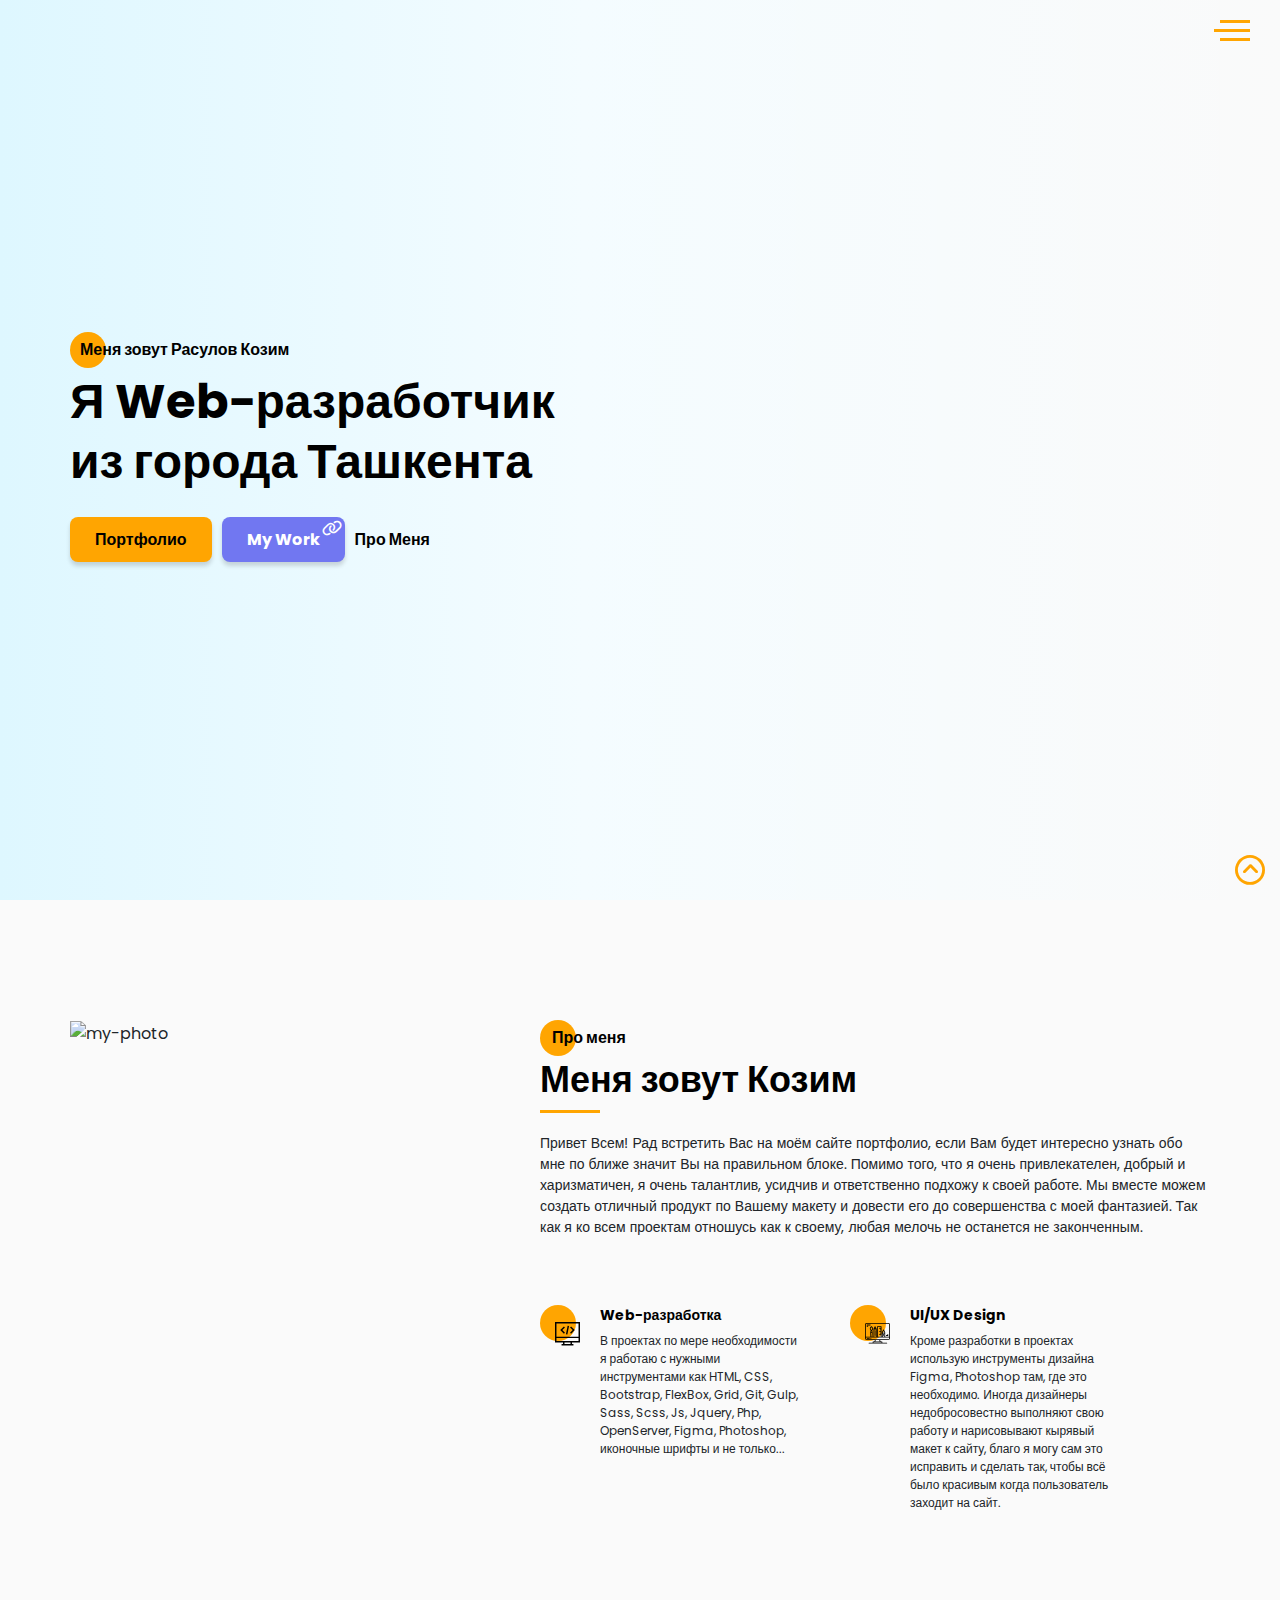
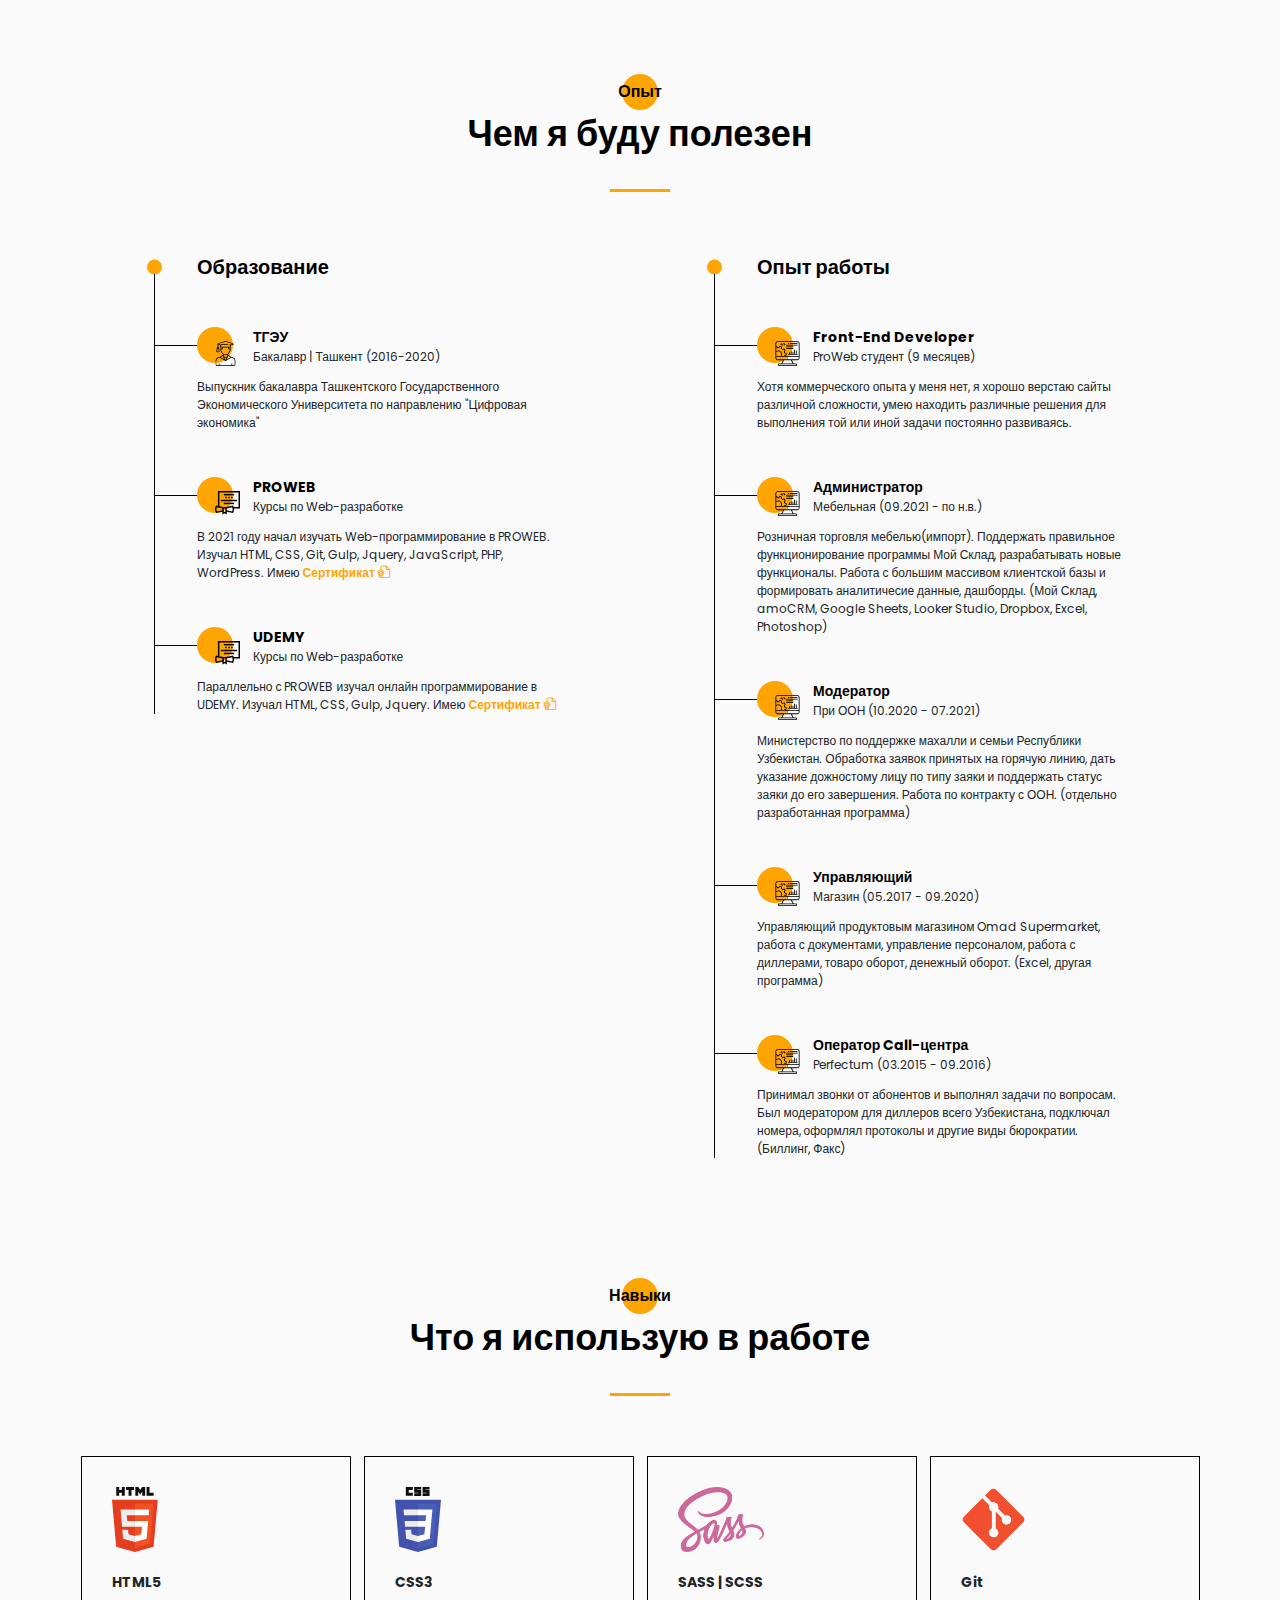
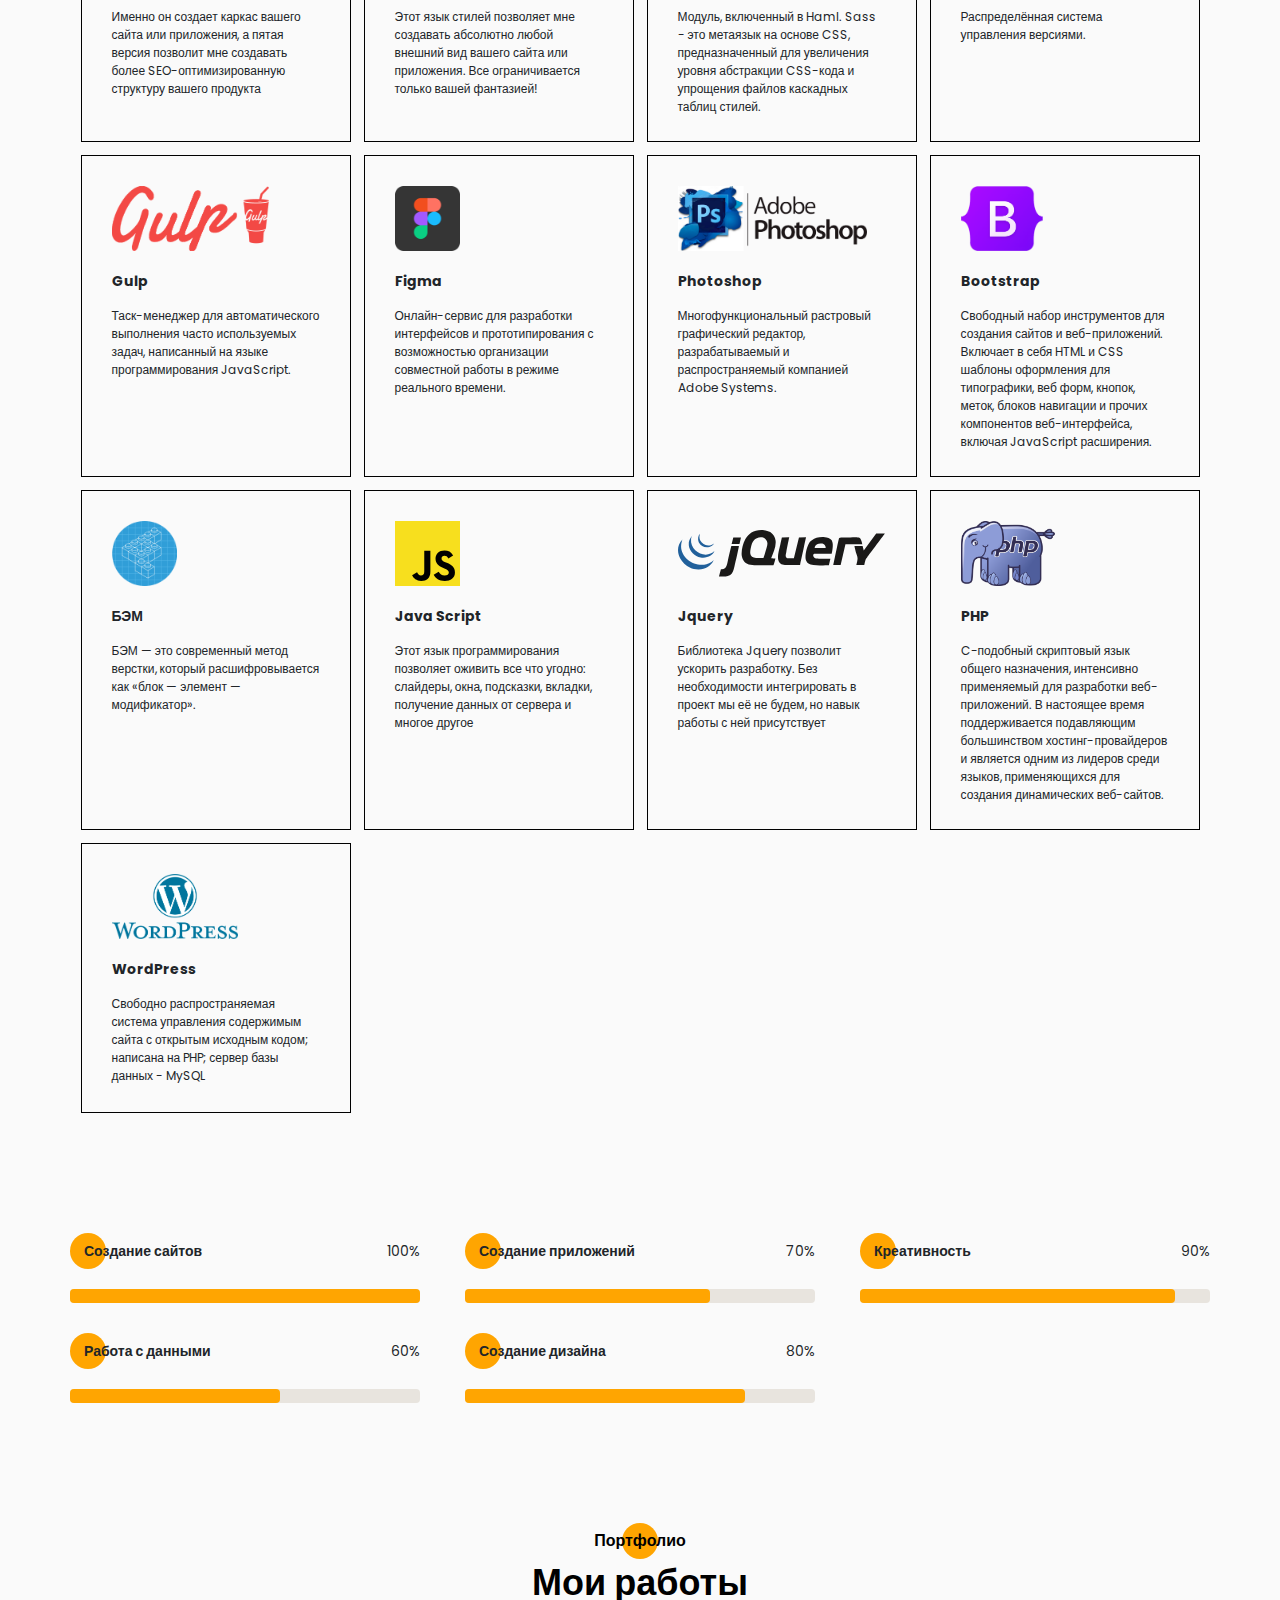
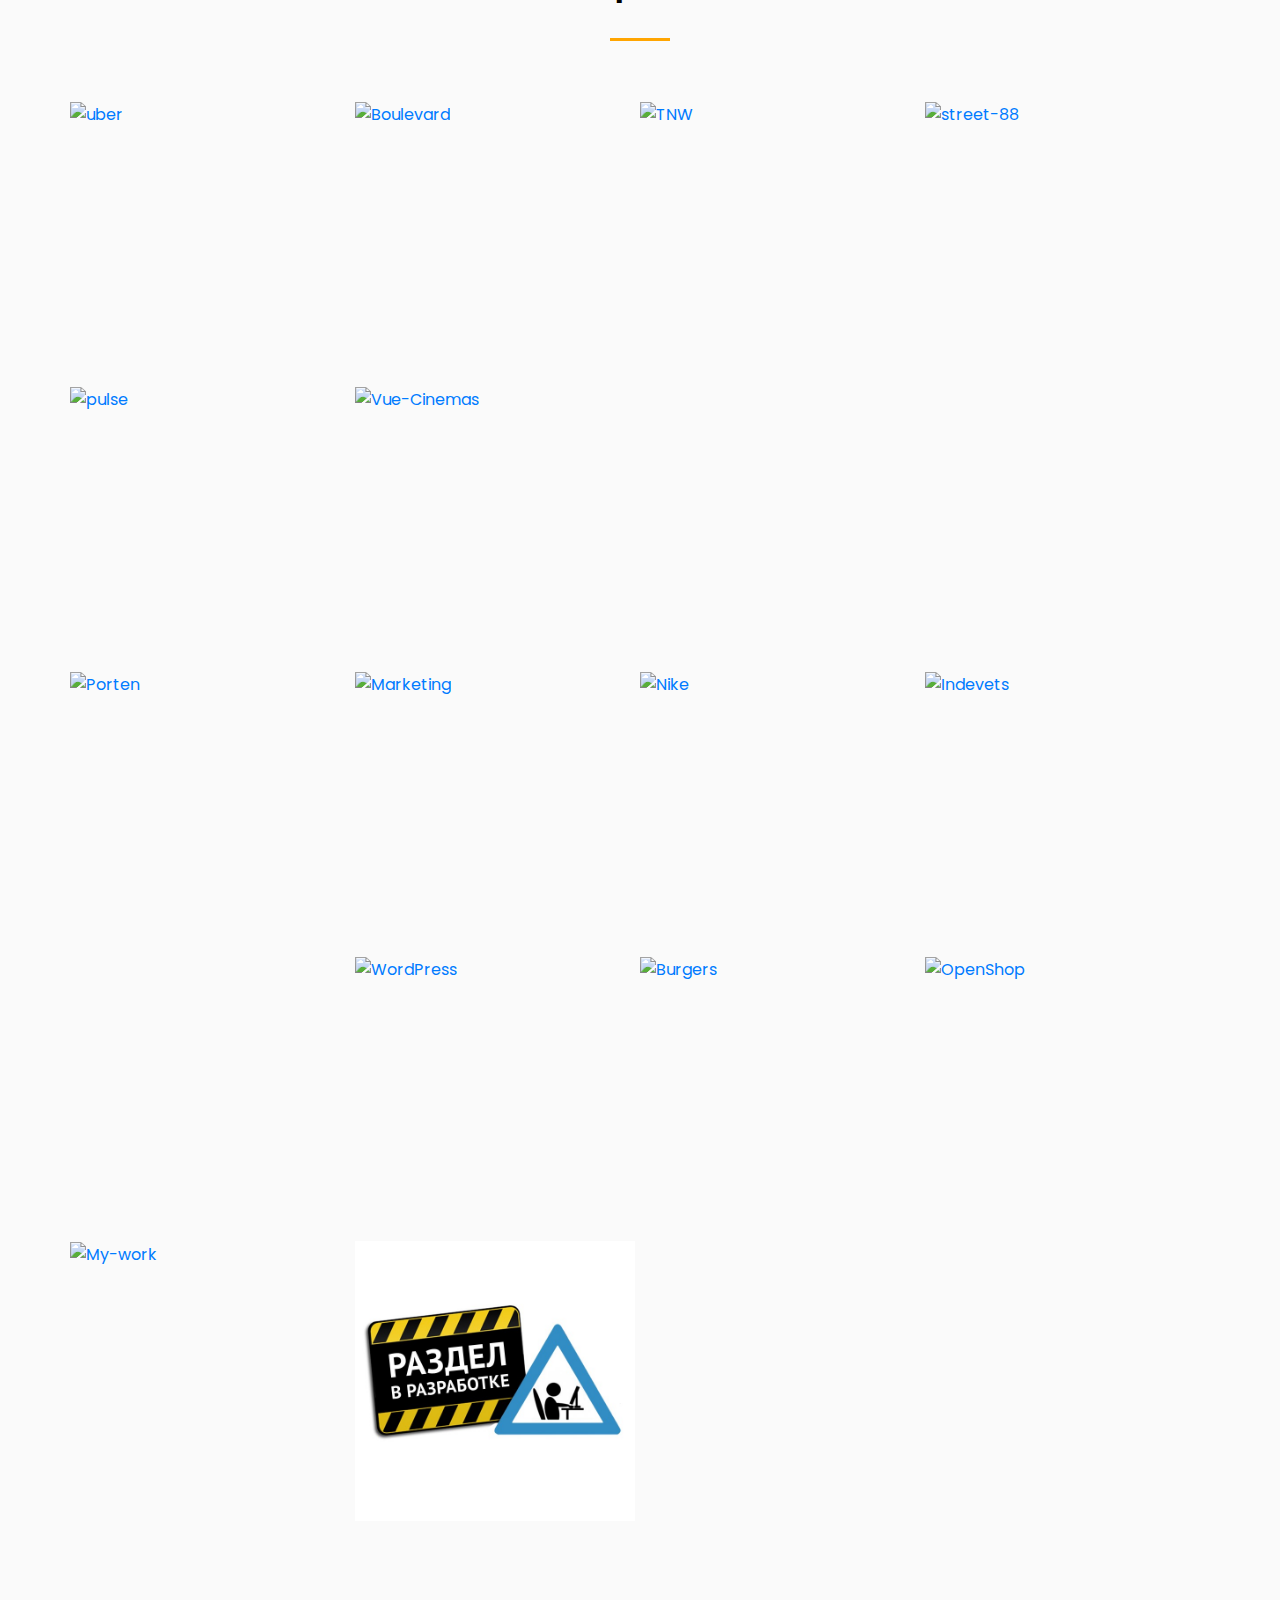
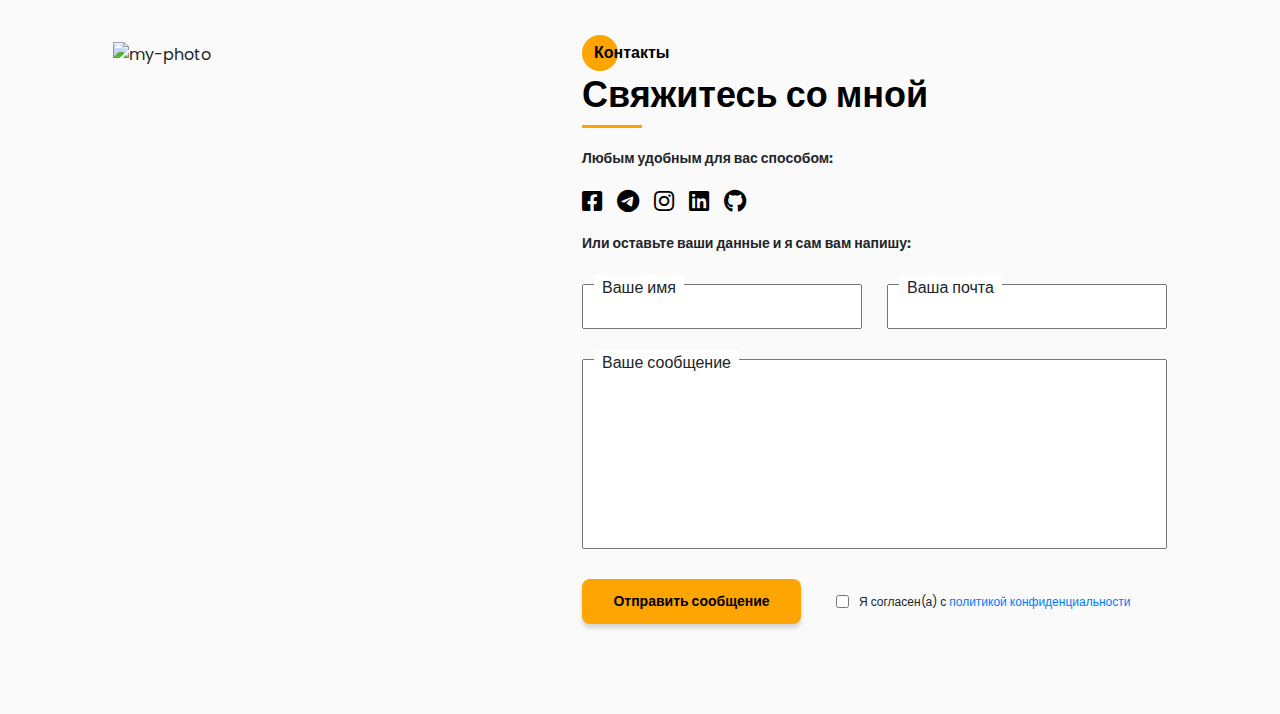
==== commit 13d143d1: "more updates" ====
--- a/index.html
+++ b/index.html
@@ -1,4 +1,4 @@
-<!DOCTYPE html><html lang="ru"><head><meta charset="UTF-8"><meta name="viewport" content="width=device-width,initial-scale=1"><meta http-equiv="X-UA-Compatible" content="ie=edge"><title>Козим Расулов</title><meta name="title" content="Мое портфолио"><meta name="description" content="Здесь вы сможете ознакомиться с моими работами и узнать больше обо мне"><!-- Open Graph / Facebook --><meta property="og:type" content="website"><meta property="og:url" content="https://kozim-rasulov.github.io/"><meta property="og:title" content="Мое портфолио"><meta property="og:description" content="Здесь вы сможете ознакомиться с моими работами и узнать больше обо мне"><meta property="og:image" content="img/my-photo.jpg"><!-- Favicon  --><link rel="apple-touch-icon" sizes="57x57" href="icons/favicon//apple-icon-57x57.png"><link rel="apple-touch-icon" sizes="60x60" href="icons/favicon//apple-icon-60x60.png"><link rel="apple-touch-icon" sizes="72x72" href="icons/favicon//apple-icon-72x72.png"><link rel="apple-touch-icon" sizes="76x76" href="icons/favicon//apple-icon-76x76.png"><link rel="apple-touch-icon" sizes="114x114" href="icons/favicon//apple-icon-114x114.png"><link rel="apple-touch-icon" sizes="120x120" href="icons/favicon//apple-icon-120x120.png"><link rel="apple-touch-icon" sizes="144x144" href="icons/favicon//apple-icon-144x144.png"><link rel="apple-touch-icon" sizes="152x152" href="icons/favicon//apple-icon-152x152.png"><link rel="apple-touch-icon" sizes="180x180" href="icons/favicon//apple-icon-180x180.png"><link rel="icon" type="image/png" sizes="192x192" href="icons/favicon//android-icon-192x192.png"><link rel="icon" type="image/png" sizes="32x32" href="icons/favicon//favicon-32x32.png"><link rel="icon" type="image/png" sizes="96x96" href="icons/favicon//favicon-96x96.png"><link rel="icon" type="image/png" sizes="16x16" href="icons/favicon//favicon-16x16.png"><link rel="manifest" href="icons/favicon//manifest.json"><meta name="msapplication-TileColor" content="#ffffff"><meta name="msapplication-TileImage" content="icons/favicon//ms-icon-144x144.png"><meta name="theme-color" content="#ffffff"><link rel="stylesheet" href="css/style.min.css"></head><body><aside class="sidepanel"><p class="sidepanel__text">Социальные сети</p><div class="sidepanel__divider"></div><div class="socials socials_column"><a href="https://github.com/kozim-rasulov" target="_blank" class="socials__link social__link_small"><span class="icon-github"></span></a> <a href="https://www.instagram.com/kozim.rasulov/" target="_blank" class="socials__link"><span class="icon-instagram"></span></a> <a href="https://www.facebook.com/kozim.rasulov" target="_blank" class="socials__link"><span class="icon-square-facebook"></span></a> <a href="https://www.linkedin.com/in/%D0%BA%D0%BE%D0%B7%D0%B8%D0%BC-%D1%80%D0%B0%D1%81%D1%83%D0%BB%D0%BE%D0%B2-454b34276/" target="_blank" class="socials__link"><span class="icon-linkedin"></span></a> <a href="https://t.me/kozim_rasulov" target="_blank" class="socials__link"><span class="icon-telegram"></span></a></div></aside><div class="menu"><div class="menu__block"><div class="menu__close icon-xmark-solid"></div><nav><ul class="menu__list"><li class="menu__link"><a href="#about">ПРО МЕНЯ</a></li><li class="menu__link"><a href="#resume">МОЙ ОПЫТ</a></li><li class="menu__link"><a href="#skills">МОИ НАВЫКИ</a></li><li class="menu__link"><a href="#portfolio">МОИ РАБОТЫ</a></li><li class="menu__link"><a href="#price">ПРАЙС-ЛИСТ</a></li><li class="menu__link"><a href="#contacts">КОНТАКТЫ</a></li></ul></nav><div class="socials socials_menu"><a href="https://github.com/kozim-rasulov" target="_blank" class="socials__link social__link_small"><span class="icon-github"></span></a> <a href="https://www.instagram.com/kozim.rasulov/" target="_blank" class="socials__link"><span class="icon-instagram"></span></a> <a href="https://www.facebook.com/kozim.rasulov" target="_blank" class="socials__link"><span class="icon-square-facebook"></span></a> <a href="https://www.linkedin.com/in/%D0%BA%D0%BE%D0%B7%D0%B8%D0%BC-%D1%80%D0%B0%D1%81%D1%83%D0%BB%D0%BE%D0%B2-454b34276/" target="_blank" class="socials__link"><span class="icon-linkedin"></span></a> <a href="https://t.me/kozim_rasulov" target="_blank" class="socials__link"><span class="icon-telegram"></span></a></div></div><div class="menu__overlay"></div></div><section class="promo"><div class="hamburger"><span></span> <span class="hamburger__long"></span> <span></span></div><video class="promo__video" src="video/my-video-sm.mp4" autoplay muted loop></video><div class="promo__content"><div class="container"><p class="title title_fz16 promo__subtitle">Меня зовут Расулов Козим</p><h1 class="title title_fz48 promo__title">Я Web-разработчик из города Ташкента</h1><div class="promo__btns"><a href="#portfolio" class="promo__link button">Портфолио</a> <a href="#about" class="promo__link">Про меня</a></div></div></div></section><section class="about" id="about"><div class="container"><div class="about__wrapper"><div class="about__photo"><img src="img/my-photo.jpg" alt="my-photo"></div><div class="about__descr"><h2 class="title title_fz16 about__title">Про меня</h2><p class="title about__subtitle">Меня зовут Козим</p><div class="divider"></div><p class="about__text">Привет Всем! Рад встретить Вас на моём сайте портфолио, если Вам будет интересно узнать обо мне по ближе значит Вы на правильном блоке. Помимо того, что я очень привлекателен, добрый и харизматичен, я очень талантлив, усидчив и ответственно подхожу к своей работе. Мы вместе можем создать отличный продукт по Вашему макету и довести его до совершенства с моей фантазией. Так как я ко всем проектам отношусь как к своему, любая мелочь не останется не законченным.</p></div><div class="about__skills"><div class="about__skills-item"><div class="about__skills-round"><img src="icons/about_me/web_development.svg" alt="web-dev"></div><div class="about__skills-descr"><p class="title title_fz14">Web-разработка</p><p class="about__skills-text">В проектах по мере необходимости я работаю с нужными инструментами как HTML, CSS, Bootstrap, FlexBox, Grid, Git, Gulp, Sass, Scss, Js, Jquery, Php, OpenServer, Figma, Photoshop, иконочные шрифты и не только...</p></div></div><!-- <div class="about__skills-item">
+<!DOCTYPE html><html lang="ru"><head><meta charset="UTF-8"><meta name="viewport" content="width=device-width,initial-scale=1"><meta http-equiv="X-UA-Compatible" content="ie=edge"><title>Козим Расулов</title><meta name="title" content="Мое портфолио"><meta name="description" content="Здесь вы сможете ознакомиться с моими работами и узнать больше обо мне"><!-- Open Graph / Facebook --><meta property="og:type" content="website"><meta property="og:url" content="https://kozim-rasulov.github.io/"><meta property="og:title" content="Мое портфолио"><meta property="og:description" content="Здесь вы сможете ознакомиться с моими работами и узнать больше обо мне"><meta property="og:image" content="img/my-photo.jpg"><!-- Favicon  --><link rel="apple-touch-icon" sizes="57x57" href="icons/favicon//apple-icon-57x57.png"><link rel="apple-touch-icon" sizes="60x60" href="icons/favicon//apple-icon-60x60.png"><link rel="apple-touch-icon" sizes="72x72" href="icons/favicon//apple-icon-72x72.png"><link rel="apple-touch-icon" sizes="76x76" href="icons/favicon//apple-icon-76x76.png"><link rel="apple-touch-icon" sizes="114x114" href="icons/favicon//apple-icon-114x114.png"><link rel="apple-touch-icon" sizes="120x120" href="icons/favicon//apple-icon-120x120.png"><link rel="apple-touch-icon" sizes="144x144" href="icons/favicon//apple-icon-144x144.png"><link rel="apple-touch-icon" sizes="152x152" href="icons/favicon//apple-icon-152x152.png"><link rel="apple-touch-icon" sizes="180x180" href="icons/favicon//apple-icon-180x180.png"><link rel="icon" type="image/png" sizes="192x192" href="icons/favicon//android-icon-192x192.png"><link rel="icon" type="image/png" sizes="32x32" href="icons/favicon//favicon-32x32.png"><link rel="icon" type="image/png" sizes="96x96" href="icons/favicon//favicon-96x96.png"><link rel="icon" type="image/png" sizes="16x16" href="icons/favicon//favicon-16x16.png"><link rel="manifest" href="icons/favicon//manifest.json"><meta name="msapplication-TileColor" content="#ffffff"><meta name="msapplication-TileImage" content="icons/favicon//ms-icon-144x144.png"><meta name="theme-color" content="#ffffff"><link rel="stylesheet" href="css/style.min.css"></head><body><aside class="sidepanel"><p class="sidepanel__text">Социальные сети</p><div class="sidepanel__divider"></div><div class="socials socials_column"><a href="https://github.com/kozim-rasulov" target="_blank" class="socials__link social__link_small"><span class="icon-github"></span></a> <a href="https://www.instagram.com/kozim.rasulov/" target="_blank" class="socials__link"><span class="icon-instagram"></span></a> <a href="https://www.facebook.com/kozim.rasulov" target="_blank" class="socials__link"><span class="icon-square-facebook"></span></a> <a href="https://www.linkedin.com/in/%D0%BA%D0%BE%D0%B7%D0%B8%D0%BC-%D1%80%D0%B0%D1%81%D1%83%D0%BB%D0%BE%D0%B2-454b34276/" target="_blank" class="socials__link"><span class="icon-linkedin"></span></a> <a href="https://t.me/kozim_rasulov" target="_blank" class="socials__link"><span class="icon-telegram"></span></a></div></aside><div class="menu"><div class="menu__block"><div class="menu__close icon-xmark-solid"></div><nav><ul class="menu__list"><li class="menu__link"><a href="#about">ПРО МЕНЯ</a></li><li class="menu__link"><a href="#resume">МОЙ ОПЫТ</a></li><li class="menu__link"><a href="#skills">МОИ НАВЫКИ</a></li><li class="menu__link"><a href="#portfolio">МОИ РАБОТЫ</a></li><!-- <li class="menu__link"><a href="#price">ПРАЙС-ЛИСТ</a></li> --><li class="menu__link"><a href="#contacts">КОНТАКТЫ</a></li></ul></nav><div class="socials socials_menu"><a href="https://github.com/kozim-rasulov" target="_blank" class="socials__link social__link_small"><span class="icon-github"></span></a> <a href="https://www.instagram.com/kozim.rasulov/" target="_blank" class="socials__link"><span class="icon-instagram"></span></a> <a href="https://www.facebook.com/kozim.rasulov" target="_blank" class="socials__link"><span class="icon-square-facebook"></span></a> <a href="https://www.linkedin.com/in/%D0%BA%D0%BE%D0%B7%D0%B8%D0%BC-%D1%80%D0%B0%D1%81%D1%83%D0%BB%D0%BE%D0%B2-454b34276/" target="_blank" class="socials__link"><span class="icon-linkedin"></span></a> <a href="https://t.me/kozim_rasulov" target="_blank" class="socials__link"><span class="icon-telegram"></span></a></div></div><div class="menu__overlay"></div></div><section class="promo" id="promo"><div class="hamburger"><span></span> <span class="hamburger__long"></span> <span></span></div><video class="promo__video" src="video/my-video-sm.mp4" autoplay muted loop></video><div class="promo__content"><div class="container"><p class="title title_fz16 promo__subtitle">Меня зовут Расулов Козим</p><h1 class="title title_fz48 promo__title">Я Web-разработчик из города Ташкента</h1><div class="promo__btns"><a href="#portfolio" class="promo__link button">Портфолио</a> <a href="https://kozim-rasulov.github.io/My-work/" target="_blank" class="promo__link promo__link_color button"><span>my work</span> <span class="promo__icon icon-link"></span></a> <a href="#about" class="promo__link">Про меня</a></div></div></div></section><section class="about" id="about"><div class="container"><div class="about__wrapper"><div class="about__photo"><img src="img/my-photo.jpg" alt="my-photo"></div><div class="about__descr"><h2 class="title title_fz16 about__title">Про меня</h2><p class="title about__subtitle">Меня зовут Козим</p><div class="divider"></div><p class="about__text">Привет Всем! Рад встретить Вас на моём сайте портфолио, если Вам будет интересно узнать обо мне по ближе значит Вы на правильном блоке. Помимо того, что я очень привлекателен, добрый и харизматичен, я очень талантлив, усидчив и ответственно подхожу к своей работе. Мы вместе можем создать отличный продукт по Вашему макету и довести его до совершенства с моей фантазией. Так как я ко всем проектам отношусь как к своему, любая мелочь не останется не законченным.</p></div><div class="about__skills"><div class="about__skills-item"><div class="about__skills-round"><img src="icons/about_me/web_development.svg" alt="web-dev"></div><div class="about__skills-descr"><p class="title title_fz14">Web-разработка</p><p class="about__skills-text">В проектах по мере необходимости я работаю с нужными инструментами как HTML, CSS, Bootstrap, FlexBox, Grid, Git, Gulp, Sass, Scss, Js, Jquery, Php, OpenServer, Figma, Photoshop, иконочные шрифты и не только...</p></div></div><!-- <div class="about__skills-item">
                         <div class="about__skills-round">
                             <img src="icons/about_me/mobile_dev.svg" alt="web-dev">
                         </div>
@@ -9,7 +9,16 @@
                                 incididunt ut labore et dolore magna aliqua.
                             </p>
                         </div>
-                    </div> --><div class="about__skills-item"><div class="about__skills-round"><img src="icons/about_me/design.svg" alt="web-dev"></div><div class="about__skills-descr"><p class="title title_fz14">UI/UX Design</p><p class="about__skills-text">Кроме разработки в проектах использую инструменты дизайна Figma, Photoshop там, где это необходимо. Иногда дизайнеры недобросовестно выполняют свою работу и нарисовывают кырявый макет к сайту, благо я могу сам это исправить и сделать так, чтобы всё было красивым когда пользователь заходит на сайт.</p></div></div></div></div></div></section><section class="resume" id="resume"><div class="container"><h2 class="title title_fz16 title_section">Опыт</h2><p class="title title_section-subtitle">Чем я буду полезен</p><div class="divider"></div><div class="resume__wrapper"><div class="resume__column"><h3 class="title title_fz20 resume__column-title">Образование</h3><ul><li><div class="resume__item"><div class="resume__item-head"><div class="resume__item-icon"><img src="icons/experience/university.svg" alt="university"></div><h4 class="title title_fz14">ТГЭУ</h4><p class="resume__item-descr">Диплом бакалавра | Ташкент (2016-2020)</p></div><p class="resume__item-body">Выпускник бакалавра Ташкентского Государственного Экономического Университета по направлению "Цифровая экономика"</p></div></li><li><div class="resume__item"><div class="resume__item-head"><div class="resume__item-icon"><img src="icons/experience/courses.svg" alt="courses"></div><h4 class="title title_fz14">PROWEB</h4><p class="resume__item-descr">Курсы по Web-разработке</p></div><p class="resume__item-body">В 2021 году начал изучать Web-программирование в PROWEB. Изучал HTML, CSS, Git, Gulp, Jquery, JavaScript, PHP, WordPress. Имею Сертификат.</p></div></li><li><div class="resume__item"><div class="resume__item-head"><div class="resume__item-icon"><img src="icons/experience/courses.svg" alt="courses"></div><h4 class="title title_fz14">UDEMY</h4><p class="resume__item-descr">Курсы по Web-разработке</p></div><p class="resume__item-body">Параллельно с PROWEB изучал онлайн программирование в UDEMY. Изучал HTML, CSS, Git, Gulp, Jquery. Имею Сертификат.</p></div></li></ul></div><div class="resume__column"><h3 class="title title_fz20 resume__column-title">Опыт работы</h3><ul><li><div class="resume__item"><div class="resume__item-head"><div class="resume__item-icon"><img src="icons/experience/developer.svg" alt="developer"></div><h4 class="title title_fz14">Front-End Developer</h4><p class="resume__item-descr">ProWeb студент (9 месяцев)</p></div><p class="resume__item-body">Хотя коммерческого опыта у меня нет, я хорошо верстаю сайты различной сложности, умею находить различные решения для выполнения той или иной задачи постоянно развиваясь.</p></div></li><li><div class="resume__item"><div class="resume__item-head"><div class="resume__item-icon"><img src="icons/experience/developer.svg" alt="developer"></div><h4 class="title title_fz14">Администратор</h4><p class="resume__item-descr">Мебельная (09.2021 - по н.в.)</p></div><p class="resume__item-body">Розничная торговля мебелью(импорт). Поддержать правильное функционирование программы Мой Склад, разрабатывать новые функционалы. Работа с большим массивом клиентской базы и формировать аналитичесие данные, дашборды. (Мой Склад, amoCRM, Google Sheets, Looker Studio, Dropbox, Excel, Photoshop)</p></div></li><li><div class="resume__item"><div class="resume__item-head"><div class="resume__item-icon"><img src="icons/experience/developer.svg" alt="developer"></div><h4 class="title title_fz14">Модератор</h4><p class="resume__item-descr">При ООН (10.2020 - 07.2021)</p></div><p class="resume__item-body">Министерство по поддержке махалли и семьи Республики Узбекистан. Обработка заявок принятых на горячую линию, дать указание дожностому лицу по типу заяки и поддержать статус заяки до его завершения. Работа по контракту с ООН. (отдельно разработанная программа)</p></div></li><li><div class="resume__item"><div class="resume__item-head"><div class="resume__item-icon"><img src="icons/experience/developer.svg" alt="developer"></div><h4 class="title title_fz14">Управляющий</h4><p class="resume__item-descr">Магазин (05.2017 - 09.2020)</p></div><p class="resume__item-body">Управляющий продуктовым магазином Omad Supermarket, работа с документами, управление персоналом, работа с диллерами, товаро оборот, денежный оборот. (Excel, другая программа)</p></div></li><li><div class="resume__item"><div class="resume__item-head"><div class="resume__item-icon"><img src="icons/experience/developer.svg" alt="developer"></div><h4 class="title title_fz14">Оператор Call-центра</h4><p class="resume__item-descr">Perfectum (03.2015 - 09.2016)</p></div><p class="resume__item-body">Принимал звонки от абонентов и выполнял задачи по вопросам. Был модератором для диллеров всего Узбекистана, подключал номера, оформлял протоколы и другие виды бюрократии. (Биллинг, Факс)</p></div></li></ul></div></div></div></section><section class="skills" id="skills"><div class="container"><h2 class="title title_fz16 title_section">Навыки</h2><p class="title title_section-subtitle">Что я использую в работе</p><div class="divider"></div><div class="skills__wrapper"><div class="skills__block"><div class="skills__icon"><img src="icons/skills/html5.svg" alt="html5"></div><p class="skills__name">HTML5</p><p class="skills__descr">Именно он создает каркас вашего сайта или приложения, а пятая версия позволит мне создавать более SEO-оптимизированную структуру вашего продукта</p></div><div class="skills__block"><div class="skills__icon"><img src="icons/skills/css3.svg" alt="css3"></div><p class="skills__name">CSS3</p><p class="skills__descr">Этот язык стилей позволяет мне создавать абсолютно любой внешний вид вашего сайта или приложения. Все ограничивается только вашей фантазией!</p></div><div class="skills__block"><div class="skills__icon"><img src="icons/skills/sass.png" alt="sass"></div><p class="skills__name">SASS | SCSS</p><p class="skills__descr">Модуль, включенный в Haml. Sass - это метаязык на основе CSS, предназначенный для увеличения уровня абстракции CSS-кода и упрощения файлов каскадных таблиц стилей.</p></div><div class="skills__block"><div class="skills__icon"><img src="icons/skills/git.png" alt="git"></div><p class="skills__name">Git</p><p class="skills__descr">Распределённая система управления версиями.</p></div><div class="skills__block"><div class="skills__icon"><img src="icons/skills/gulp.png" alt="gulp"></div><p class="skills__name">Gulp</p><p class="skills__descr">Таск-менеджер для автоматического выполнения часто используемых задач, написанный на языке программирования JavaScript.</p></div><div class="skills__block"><div class="skills__icon"><img src="icons/skills/figma.png" alt="figma"></div><p class="skills__name">Figma</p><p class="skills__descr">Онлайн-сервис для разработки интерфейсов и прототипирования с возможностью организации совместной работы в режиме реального времени.</p></div><div class="skills__block"><div class="skills__icon"><img src="icons/skills/photoshop.png" alt="photoshop"></div><p class="skills__name">Photoshop</p><p class="skills__descr">Многофункциональный растровый графический редактор, разрабатываемый и распространяемый компанией Adobe Systems.</p></div><div class="skills__block"><div class="skills__icon"><img src="icons/skills/boostrap.png" alt="Bootstrap"></div><p class="skills__name">Bootstrap</p><p class="skills__descr">Свободный набор инструментов для создания сайтов и веб-приложений. Включает в себя HTML и CSS шаблоны оформления для типографики, веб форм, кнопок, меток, блоков навигации и прочих компонентов веб-интерфейса, включая JavaScript расширения.</p></div><div class="skills__block"><div class="skills__icon"><img src="icons/skills/bem.png" alt="Bem"></div><p class="skills__name">БЭМ</p><p class="skills__descr">БЭМ — это современный метод верстки, который расшифровывается как «блок — элемент — модификатор».</p></div><div class="skills__block"><div class="skills__icon"><img src="icons/skills/js.svg" alt="javaScript"></div><p class="skills__name">Java Script</p><p class="skills__descr">Этот язык программирования позволяет оживить все что угодно: слайдеры, окна, подсказки, вкладки, получение данных от сервера и многое другое</p></div><div class="skills__block"><div class="skills__icon"><img src="icons/skills/jquery.svg" alt="jquery"></div><p class="skills__name">Jquery</p><p class="skills__descr">Библиотека Jquery позволит ускорить разработку. Без необходимости интегрировать в проект мы её не будем, но навык работы с ней присутствует</p></div><div class="skills__block"><div class="skills__icon"><img src="icons/skills/node.js.svg" alt="node.js"></div><p class="skills__name">Node.js</p><p class="skills__descr">Эта платформа позволяет создавать бэкенд для вашего продукта - “мозги”, которые будут выполнять действия, которые пользователь не видит</p></div><div class="skills__block"><div class="skills__icon"><img src="icons/skills/php.png" alt="php"></div><p class="skills__name">PHP</p><p class="skills__descr">C-подобный скриптовый язык общего назначения, интенсивно применяемый для разработки веб-приложений. В настоящее время поддерживается подавляющим большинством хостинг-провайдеров и является одним из лидеров среди языков, применяющихся для создания динамических веб-сайтов.</p></div><div class="skills__block"><div class="skills__icon"><img src="icons/skills/wordpress.png" alt="wordpress"></div><p class="skills__name">WordPress</p><p class="skills__descr">Свободно распространяемая система управления содержимым сайта с открытым исходным кодом; написана на PHP; сервер базы данных - MySQL</p></div><!-- <div class="skills__block">
+                    </div> --><div class="about__skills-item"><div class="about__skills-round"><img src="icons/about_me/design.svg" alt="web-dev"></div><div class="about__skills-descr"><p class="title title_fz14">UI/UX Design</p><p class="about__skills-text">Кроме разработки в проектах использую инструменты дизайна Figma, Photoshop там, где это необходимо. Иногда дизайнеры недобросовестно выполняют свою работу и нарисовывают кырявый макет к сайту, благо я могу сам это исправить и сделать так, чтобы всё было красивым когда пользователь заходит на сайт.</p></div></div></div></div></div></section><section class="resume" id="resume"><div class="container"><h2 class="title title_fz16 title_section">Опыт</h2><p class="title title_section-subtitle">Чем я буду полезен</p><div class="divider"></div><div class="resume__wrapper"><div class="resume__column"><h3 class="title title_fz20 resume__column-title">Образование</h3><ul><li><div class="resume__item"><div class="resume__item-head"><div class="resume__item-icon"><img src="icons/experience/university.svg" alt="university"></div><h4 class="title title_fz14">ТГЭУ</h4><p class="resume__item-descr">Бакалавр | Ташкент (2016-2020)</p></div><p class="resume__item-body">Выпускник бакалавра Ташкентского Государственного Экономического Университета по направлению "Цифровая экономика"</p></div></li><li><div class="resume__item"><div class="resume__item-head"><div class="resume__item-icon"><img src="icons/experience/courses.svg" alt="courses"></div><h4 class="title title_fz14">PROWEB</h4><p class="resume__item-descr">Курсы по Web-разработке</p></div><p class="resume__item-body">В 2021 году начал изучать Web-программирование в PROWEB. Изучал HTML, CSS, Git, Gulp, Jquery, JavaScript, PHP, WordPress. Имею <a href="./img/Certificate/PROWEB-Certificate.jpg" target="_blank" class="resume__item-link">Сертификат <span class="resume__item-cert icon-file-certificate"></span></a></p></div></li><li><div class="resume__item"><div class="resume__item-head"><div class="resume__item-icon"><img src="icons/experience/courses.svg" alt="courses"></div><h4 class="title title_fz14">UDEMY</h4><p class="resume__item-descr">Курсы по Web-разработке</p></div><p class="resume__item-body">Параллельно с PROWEB изучал онлайн программирование в UDEMY. Изучал HTML, CSS, Gulp, Jquery. Имею <a href="https://www.udemy.com/certificate/UC-2470a13e-426e-4543-8263-91e8a7a3022d/" target="_blank" class="resume__item-link">Сертификат <span class="resume__item-cert icon-file-certificate"></span></a></p></div></li></ul></div><div class="resume__column"><h3 class="title title_fz20 resume__column-title">Опыт работы</h3><ul><li><div class="resume__item"><div class="resume__item-head"><div class="resume__item-icon"><img src="icons/experience/developer.svg" alt="developer"></div><h4 class="title title_fz14">Front-End Developer</h4><p class="resume__item-descr">ProWeb студент (9 месяцев)</p></div><p class="resume__item-body">Хотя коммерческого опыта у меня нет, я хорошо верстаю сайты различной сложности, умею находить различные решения для выполнения той или иной задачи постоянно развиваясь.</p></div></li><li><div class="resume__item"><div class="resume__item-head"><div class="resume__item-icon"><img src="icons/experience/developer.svg" alt="developer"></div><h4 class="title title_fz14">Администратор</h4><p class="resume__item-descr">Мебельная (09.2021 - по н.в.)</p></div><p class="resume__item-body">Розничная торговля мебелью(импорт). Поддержать правильное функционирование программы Мой Склад, разрабатывать новые функционалы. Работа с большим массивом клиентской базы и формировать аналитичесие данные, дашборды. (Мой Склад, amoCRM, Google Sheets, Looker Studio, Dropbox, Excel, Photoshop)</p></div></li><li><div class="resume__item"><div class="resume__item-head"><div class="resume__item-icon"><img src="icons/experience/developer.svg" alt="developer"></div><h4 class="title title_fz14">Модератор</h4><p class="resume__item-descr">При ООН (10.2020 - 07.2021)</p></div><p class="resume__item-body">Министерство по поддержке махалли и семьи Республики Узбекистан. Обработка заявок принятых на горячую линию, дать указание дожностому лицу по типу заяки и поддержать статус заяки до его завершения. Работа по контракту с ООН. (отдельно разработанная программа)</p></div></li><li><div class="resume__item"><div class="resume__item-head"><div class="resume__item-icon"><img src="icons/experience/developer.svg" alt="developer"></div><h4 class="title title_fz14">Управляющий</h4><p class="resume__item-descr">Магазин (05.2017 - 09.2020)</p></div><p class="resume__item-body">Управляющий продуктовым магазином Omad Supermarket, работа с документами, управление персоналом, работа с диллерами, товаро оборот, денежный оборот. (Excel, другая программа)</p></div></li><li><div class="resume__item"><div class="resume__item-head"><div class="resume__item-icon"><img src="icons/experience/developer.svg" alt="developer"></div><h4 class="title title_fz14">Оператор Call-центра</h4><p class="resume__item-descr">Perfectum (03.2015 - 09.2016)</p></div><p class="resume__item-body">Принимал звонки от абонентов и выполнял задачи по вопросам. Был модератором для диллеров всего Узбекистана, подключал номера, оформлял протоколы и другие виды бюрократии. (Биллинг, Факс)</p></div></li></ul></div></div></div></section><section class="skills" id="skills"><div class="container"><h2 class="title title_fz16 title_section">Навыки</h2><p class="title title_section-subtitle">Что я использую в работе</p><div class="divider"></div><div class="skills__wrapper"><div class="skills__block"><div class="skills__icon"><img src="icons/skills/html5.svg" alt="html5"></div><p class="skills__name">HTML5</p><p class="skills__descr">Именно он создает каркас вашего сайта или приложения, а пятая версия позволит мне создавать более SEO-оптимизированную структуру вашего продукта</p></div><div class="skills__block"><div class="skills__icon"><img src="icons/skills/css3.svg" alt="css3"></div><p class="skills__name">CSS3</p><p class="skills__descr">Этот язык стилей позволяет мне создавать абсолютно любой внешний вид вашего сайта или приложения. Все ограничивается только вашей фантазией!</p></div><div class="skills__block"><div class="skills__icon"><img src="icons/skills/sass.png" alt="sass"></div><p class="skills__name">SASS | SCSS</p><p class="skills__descr">Модуль, включенный в Haml. Sass - это метаязык на основе CSS, предназначенный для увеличения уровня абстракции CSS-кода и упрощения файлов каскадных таблиц стилей.</p></div><div class="skills__block"><div class="skills__icon"><img src="icons/skills/git.png" alt="git"></div><p class="skills__name">Git</p><p class="skills__descr">Распределённая система управления версиями.</p></div><div class="skills__block"><div class="skills__icon"><img src="icons/skills/gulp.png" alt="gulp"></div><p class="skills__name">Gulp</p><p class="skills__descr">Таск-менеджер для автоматического выполнения часто используемых задач, написанный на языке программирования JavaScript.</p></div><div class="skills__block"><div class="skills__icon"><img src="icons/skills/figma.png" alt="figma"></div><p class="skills__name">Figma</p><p class="skills__descr">Онлайн-сервис для разработки интерфейсов и прототипирования с возможностью организации совместной работы в режиме реального времени.</p></div><div class="skills__block"><div class="skills__icon"><img src="icons/skills/photoshop.png" alt="photoshop"></div><p class="skills__name">Photoshop</p><p class="skills__descr">Многофункциональный растровый графический редактор, разрабатываемый и распространяемый компанией Adobe Systems.</p></div><div class="skills__block"><div class="skills__icon"><img src="icons/skills/boostrap.png" alt="Bootstrap"></div><p class="skills__name">Bootstrap</p><p class="skills__descr">Свободный набор инструментов для создания сайтов и веб-приложений. Включает в себя HTML и CSS шаблоны оформления для типографики, веб форм, кнопок, меток, блоков навигации и прочих компонентов веб-интерфейса, включая JavaScript расширения.</p></div><div class="skills__block"><div class="skills__icon"><img src="icons/skills/bem.png" alt="Bem"></div><p class="skills__name">БЭМ</p><p class="skills__descr">БЭМ — это современный метод верстки, который расшифровывается как «блок — элемент — модификатор».</p></div><div class="skills__block"><div class="skills__icon"><img src="icons/skills/js.svg" alt="javaScript"></div><p class="skills__name">Java Script</p><p class="skills__descr">Этот язык программирования позволяет оживить все что угодно: слайдеры, окна, подсказки, вкладки, получение данных от сервера и многое другое</p></div><div class="skills__block"><div class="skills__icon"><img src="icons/skills/jquery.svg" alt="jquery"></div><p class="skills__name">Jquery</p><p class="skills__descr">Библиотека Jquery позволит ускорить разработку. Без необходимости интегрировать в проект мы её не будем, но навык работы с ней присутствует</p></div><!-- <div class="skills__block">
+                    <div class="skills__icon">
+                        <img src="icons/skills/node.js.svg" alt="node.js">
+                    </div>
+                    <p class="skills__name">Node.js</p>
+                    <p class="skills__descr">
+                        Эта платформа позволяет создавать бэкенд для вашего продукта - “мозги”, которые будут выполнять
+                        действия, которые пользователь не видит
+                    </p>
+                </div> --><div class="skills__block"><div class="skills__icon"><img src="icons/skills/php.png" alt="php"></div><p class="skills__name">PHP</p><p class="skills__descr">C-подобный скриптовый язык общего назначения, интенсивно применяемый для разработки веб-приложений. В настоящее время поддерживается подавляющим большинством хостинг-провайдеров и является одним из лидеров среди языков, применяющихся для создания динамических веб-сайтов.</p></div><div class="skills__block"><div class="skills__icon"><img src="icons/skills/wordpress.png" alt="wordpress"></div><p class="skills__name">WordPress</p><p class="skills__descr">Свободно распространяемая система управления содержимым сайта с открытым исходным кодом; написана на PHP; сервер базы данных - MySQL</p></div><!-- <div class="skills__block">
                     <div class="skills__icon">
                         <img src="icons/skills/mysql.png" alt="mysql">
                     </div>
@@ -17,4 +26,18 @@
                     <p class="skills__descr">
                         MySQL — одна из наиболее используемых систем управления базами данных.
                     </p>
-                </div> --></div><div class="skills__ratings"><div class="skills__ratings-item"><p class="skills__ratings-title">Создание сайтов</p><p class="skills__ratings-counter">100%</p><div class="skills__ratings-line"><span></span></div></div><div class="skills__ratings-item"><p class="skills__ratings-title">Создание приложений</p><p class="skills__ratings-counter">70%</p><div class="skills__ratings-line"><span></span></div></div><div class="skills__ratings-item"><p class="skills__ratings-title">Креативность</p><p class="skills__ratings-counter">90%</p><div class="skills__ratings-line"><span></span></div></div><div class="skills__ratings-item"><p class="skills__ratings-title">Работа с данными</p><p class="skills__ratings-counter">60%</p><div class="skills__ratings-line"><span></span></div></div><div class="skills__ratings-item"><p class="skills__ratings-title">Создание дизайна</p><p class="skills__ratings-counter">80%</p><div class="skills__ratings-line"><span></span></div></div></div></div></section><section class="portfolio" id="portfolio"><div class="container"><h2 class="title title_fz16 title_section">Портфолио</h2><p class="title title_section-subtitle">Мои работы</p><div class="divider"></div><div class="portfolio__wrapper"><a href="https://kozim-rasulov.github.io/Uber/" target="_blank" class="portfolio__item"><img src="https://kozim-rasulov.github.io/Uber/screen.png" alt="uber"><p class="portfolio__descr">UBER</p></a><a href="https://kozim-rasulov.github.io/Boulevard/" target="_blank" class="portfolio__item"><img src="https://kozim-rasulov.github.io/Boulevard/screen.png" alt="Boulevard"><p class="portfolio__descr">boulevard</p></a><a href="https://kozim-rasulov.github.io/TNW/" target="_blank" class="portfolio__item"><img src="https://kozim-rasulov.github.io/TNW/screen.png" alt="TNW"><p class="portfolio__descr">tnw</p></a><a href="https://kozim-rasulov.github.io/Street-88/dist/" target="_blank" class="portfolio__item portfolio__item_first"><img src="https://kozim-rasulov.github.io/Street-88/dist/img/screen.png" alt="street-88"><p class="portfolio__descr">street-88</p></a><a href="https://kozim-rasulov.github.io/Pulse/dist/" target="_blank" class="portfolio__item"><img src="https://kozim-rasulov.github.io/Pulse/dist/screen.png" alt="pulse"><p class="portfolio__descr">PULSE</p></a><a href="https://kozim-rasulov.github.io/Vue-cinemas/" target="_blank" class="portfolio__item portfolio__item_second"><img src="https://kozim-rasulov.github.io/Vue-cinemas/screen-1x2.png" alt="Vue-Cinemas"><p class="portfolio__descr">vue-cinemas</p></a><a href="https://kozim-rasulov.github.io/Porten/app/build/" target="_blank" class="portfolio__item portfolio__item_third"><img src="https://kozim-rasulov.github.io/Porten/app/build/img/screen.png" alt="Porten"><p class="portfolio__descr">porten</p></a><a href="https://kozim-rasulov.github.io/Marketing/" target="_blank" class="portfolio__item"><img src="https://kozim-rasulov.github.io/Marketing/screen.png" alt="Marketing"><p class="portfolio__descr">Marketing</p></a><a href="https://kozim-rasulov.github.io/Nike/" target="_blank" class="portfolio__item"><img src="https://kozim-rasulov.github.io/Nike/screen.png" alt="Nike"><p class="portfolio__descr">Nike</p></a><a href="https://kozim-rasulov.github.io/IndeVets/dist" target="_blank" class="portfolio__item"><img src="https://kozim-rasulov.github.io/IndeVets/dist/img/screen.png" alt="Indevets"><p class="portfolio__descr">IndeVets</p></a><a href="https://kozim-rasulov.github.io/WordPress/" target="_blank" class="portfolio__item"><img src="https://kozim-rasulov.github.io/WordPress/screen.png" alt="WordPress"><p class="portfolio__descr">WordPress</p></a><a href="https://kozim-rasulov.github.io/burgers/" target="_blank" class="portfolio__item"><img src="https://kozim-rasulov.github.io/burgers/screen.png" alt="Burgers"><p class="portfolio__descr">Burgers</p></a><a href="https://kozim-rasulov.github.io/OpenShop/dist" target="_blank" class="portfolio__item"><img src="https://kozim-rasulov.github.io/OpenShop/dist/img/screen.png" alt="OpenShop"><p class="portfolio__descr">Open Shop</p></a><a href="https://kozim-rasulov.github.io/My-work/" target="_blank" class="portfolio__item"><img src="https://kozim-rasulov.github.io/My-work/img/screen.png" alt="My-work"><p class="portfolio__descr">My-Work</p></a><a href="./img/soon.png" target="_blank" class="portfolio__item"><img src="./img/soon.jpg" alt="soon"><p class="portfolio__descr">скоро</p></a></div></div></section><section class="price" id="price"><div class="container"><h2 class="title title_fz16 title_section">Прайс-лист</h2><div class="divider"></div><div class="price__wrapper"><div class="price__item"><p class="title title_fz14 price__name">Landing-page</p><p class="title title_fz14 price__count">от 100$</p><p class="price__descr">Одностраничный сайт для презентации услуг/товаров.</p></div></div></div></section><section class="contacts" id="contacts"><div class="container"><div class="contacts__wrapper"><div class="contacts__photo"><img src="img/my-photo.jpg" alt="my-photo"></div><div class="contacts__descr"><h2 class="title title_fz16 contacts__title">Контакты</h2><p class="title contacts__subtitle">Свяжитесь со мной</p><div class="divider"></div><p class="contacts__text">Любым удобным для вас способом:</p><div class="socials socials_contacts"><a href="https://www.facebook.com/kozim.rasulov" target="_blank" class="socials__link"><span class="icon-square-facebook"></span></a> <a href="https://t.me/kozim_rasulov" target="_blank" class="socials__link"><span class="icon-telegram"></span></a> <a href="https://www.instagram.com/kozim.rasulov/" target="_blank" class="socials__link"><span class="icon-instagram"></span></a> <a href="https://www.linkedin.com/in/%D0%BA%D0%BE%D0%B7%D0%B8%D0%BC-%D1%80%D0%B0%D1%81%D1%83%D0%BB%D0%BE%D0%B2-454b34276/" target="_blank" class="socials__link"><span class="icon-linkedin"></span></a> <a href="https://github.com/kozim-rasulov" target="_blank" class="socials__link social__link_small"><span class="icon-github"></span></a></div><p class="contacts__text">Или оставьте ваши данные и я сам вам напишу:</p><form action="#" class="contacts__form"><div class="contacts__input"><input required name="name" id="name" type="text"> <label for="name">Ваше имя</label></div><div class="contacts__input"><input required name="email" id="email" type="email"> <label for="email">Ваша почта</label></div><div class="contacts__textarea"><textarea name="text" id="text"></textarea> <label for="text">Ваше сообщение</label></div><div class="contacts__triggers"><button class="button contacts__button">Отправить сообщение</button><div class="contacts__policy"><input required type="checkbox"><p>Я согласен(а) с <a href="/policy.html" target="_blank">политикой конфиденциальности</a></p></div></div></form></div></div></div></section><script src="js/script.js"></script></body></html>+                </div> --></div><div class="skills__ratings"><div class="skills__ratings-item"><p class="skills__ratings-title">Создание сайтов</p><p class="skills__ratings-counter">100%</p><div class="skills__ratings-line"><span></span></div></div><div class="skills__ratings-item"><p class="skills__ratings-title">Создание приложений</p><p class="skills__ratings-counter">70%</p><div class="skills__ratings-line"><span></span></div></div><div class="skills__ratings-item"><p class="skills__ratings-title">Креативность</p><p class="skills__ratings-counter">90%</p><div class="skills__ratings-line"><span></span></div></div><div class="skills__ratings-item"><p class="skills__ratings-title">Работа с данными</p><p class="skills__ratings-counter">60%</p><div class="skills__ratings-line"><span></span></div></div><div class="skills__ratings-item"><p class="skills__ratings-title">Создание дизайна</p><p class="skills__ratings-counter">80%</p><div class="skills__ratings-line"><span></span></div></div></div></div></section><section class="portfolio" id="portfolio"><div class="container"><h2 class="title title_fz16 title_section">Портфолио</h2><p class="title title_section-subtitle">Мои работы</p><div class="divider"></div><div class="portfolio__wrapper"><a href="https://kozim-rasulov.github.io/Uber/" target="_blank" class="portfolio__item"><img src="https://kozim-rasulov.github.io/Uber/screen.png" alt="uber"><div class="portfolio__descr"><p class="portfolio__name">Uber</p><div class="portfolio__tools"><span class="portfolio__icon icon-html5" title="HTML"></span> <span class="portfolio__icon icon-css3-alt" title="CSS"></span> <span class="portfolio__icon icon-bootstrap" title="Bootstrap"></span> <span class="portfolio__icon icon-gulp" title="GULP"></span> <span class="portfolio__icon icon-sass" title="SASS"></span> <span class="portfolio__icon icon-square-js" title="Java Script"></span> <span class="portfolio__icon icon-git-alt" title="Git"></span> <span class="portfolio__icon icon-figma" title="Figma"></span> <span class="portfolio__icon icon-font-awesome" title="Font Awesome"></span> <span class="portfolio__icon icon-laptop-mobile" title="Адаптивен"></span></div></div></a><a href="https://kozim-rasulov.github.io/Boulevard/" target="_blank" class="portfolio__item"><img src="https://kozim-rasulov.github.io/Boulevard/screen.png" alt="Boulevard"><div class="portfolio__descr"><p class="portfolio__name">Boulevard</p><div class="portfolio__tools"><span class="portfolio__icon icon-html5" title="HTML"></span> <span class="portfolio__icon icon-css3-alt" title="CSS"></span> <span class="portfolio__icon icon-git-alt" title="Git"></span> <span class="portfolio__icon icon-figma" title="Figma"></span> <span class="portfolio__icon icon-font-awesome" title="Font Awesome"></span> <span class="portfolio__icon icon-laptop-mobile" title="Адаптивен"></span></div></div></a><a href="https://kozim-rasulov.github.io/TNW/" target="_blank" class="portfolio__item"><img src="https://kozim-rasulov.github.io/TNW/screen.png" alt="TNW"><div class="portfolio__descr"><p class="portfolio__name">tnw</p><div class="portfolio__tools"><span class="portfolio__icon icon-html5" title="HTML"></span> <span class="portfolio__icon icon-css3-alt" title="CSS"></span> <span class="portfolio__icon icon-git-alt" title="Git"></span> <span class="portfolio__icon icon-figma" title="Figma"></span> <span class="portfolio__icon icon-laptop-mobile" title="Адаптивен"></span></div></div></a><a href="https://kozim-rasulov.github.io/Street-88/dist/" target="_blank" class="portfolio__item portfolio__item_first"><img src="https://kozim-rasulov.github.io/Street-88/dist/img/screen.png" alt="street-88"><div class="portfolio__descr"><p class="portfolio__name">street-88</p><div class="portfolio__tools"><span class="portfolio__icon icon-html5" title="HTML"></span> <span class="portfolio__icon icon-css3-alt" title="CSS"></span> <span class="portfolio__icon icon-gulp" title="GULP"></span> <span class="portfolio__icon icon-sass" title="SASS"></span> <span class="portfolio__icon icon-square-js" title="Java Script"></span> <span class="portfolio__icon icon-git-alt" title="Git"></span> <span class="portfolio__icon icon-figma" title="Figma"></span> <span class="portfolio__icon icon-font-awesome" title="Font Awesome"></span> <span class="portfolio__icon icon-laptop-mobile" title="Адаптивен"></span></div></div></a><a href="https://kozim-rasulov.github.io/Pulse/dist/" target="_blank" class="portfolio__item"><img src="https://kozim-rasulov.github.io/Pulse/dist/screen.png" alt="pulse"><div class="portfolio__descr"><p class="portfolio__name">pulse</p><div class="portfolio__tools"><span class="portfolio__icon icon-html5" title="HTML"></span> <span class="portfolio__icon icon-css3-alt" title="CSS"></span> <span class="portfolio__icon icon-bootstrap" title="Bootstrap"></span> <span class="portfolio__icon icon-gulp" title="GULP"></span> <span class="portfolio__icon icon-sass" title="SASS"></span> <span class="portfolio__icon icon-square-js" title="Java Script"></span> <span class="portfolio__icon icon-php" title="PHP"></span> <span class="portfolio__icon icon-git-alt" title="Git"></span> <span class="portfolio__icon icon-figma" title="Figma"></span> <span class="portfolio__icon icon-font-awesome" title="Font Awesome"></span> <span class="portfolio__icon icon-laptop-mobile" title="Адаптивен"></span></div></div></a><a href="https://kozim-rasulov.github.io/Vue-cinemas/" target="_blank" class="portfolio__item portfolio__item_second"><img src="https://kozim-rasulov.github.io/Vue-cinemas/screen-1x2.png" alt="Vue-Cinemas"><div class="portfolio__descr"><p class="portfolio__name">vue-cinemas</p><div class="portfolio__tools"><span class="portfolio__icon icon-html5" title="HTML"></span> <span class="portfolio__icon icon-css3-alt" title="CSS"></span> <span class="portfolio__icon icon-git-alt" title="Git"></span> <span class="portfolio__icon icon-figma" title="Figma"></span> <span class="portfolio__icon icon-font-awesome" title="Font Awesome"></span> <span class="portfolio__icon icon-laptop-mobile" title="Адаптивен"></span></div></div></a><a href="https://kozim-rasulov.github.io/Porten/app/build/" target="_blank" class="portfolio__item portfolio__item_third"><img src="https://kozim-rasulov.github.io/Porten/app/build/img/screen.png" alt="Porten"><div class="portfolio__descr"><p class="portfolio__name">porten</p><div class="portfolio__tools"><span class="portfolio__icon icon-html5" title="HTML"></span> <span class="portfolio__icon icon-css3-alt" title="CSS"></span> <span class="portfolio__icon icon-git-alt" title="Git"></span> <span class="portfolio__icon icon-figma" title="Figma"></span> <span class="portfolio__icon icon-font-awesome" title="Font Awesome"></span> <span class="portfolio__icon icon-laptop-mobile" title="Адаптивен"></span></div></div></a><a href="https://kozim-rasulov.github.io/Marketing/" target="_blank" class="portfolio__item"><img src="https://kozim-rasulov.github.io/Marketing/screen.png" alt="Marketing"><div class="portfolio__descr"><p class="portfolio__name">marketing</p><div class="portfolio__tools"><span class="portfolio__icon icon-html5" title="HTML"></span> <span class="portfolio__icon icon-css3-alt" title="CSS"></span> <span class="portfolio__icon icon-git-alt" title="Git"></span> <span class="portfolio__icon icon-figma" title="Figma"></span> <span class="portfolio__icon icon-font-awesome" title="Font Awesome"></span> <span class="portfolio__icon icon-laptop-mobile" title="Адаптивен"></span></div></div></a><a href="https://kozim-rasulov.github.io/Nike/" target="_blank" class="portfolio__item"><img src="https://kozim-rasulov.github.io/Nike/screen.png" alt="Nike"><div class="portfolio__descr"><p class="portfolio__name">nike</p><div class="portfolio__tools"><span class="portfolio__icon icon-html5" title="HTML"></span> <span class="portfolio__icon icon-css3-alt" title="CSS"></span> <span class="portfolio__icon icon-git-alt" title="Git"></span> <span class="portfolio__icon icon-figma" title="Figma"></span> <span class="portfolio__icon icon-laptop-mobile" title="Адаптивен"></span></div></div></a><a href="https://kozim-rasulov.github.io/IndeVets/dist" target="_blank" class="portfolio__item"><img src="https://kozim-rasulov.github.io/IndeVets/dist/img/screen.png" alt="Indevets"><div class="portfolio__descr"><p class="portfolio__name">indevets</p><div class="portfolio__tools"><span class="portfolio__icon icon-html5" title="HTML"></span> <span class="portfolio__icon icon-css3-alt" title="CSS"></span> <span class="portfolio__icon icon-gulp" title="GULP"></span> <span class="portfolio__icon icon-sass" title="SASS"></span> <span class="portfolio__icon icon-git-alt" title="Git"></span> <span class="portfolio__icon icon-figma" title="Figma"></span> <span class="portfolio__icon icon-laptop-mobile" title="Адаптивен"></span></div></div></a><a href="https://kozim-rasulov.github.io/WordPress/" target="_blank" class="portfolio__item"><img src="https://kozim-rasulov.github.io/WordPress/screen.png" alt="WordPress"><div class="portfolio__descr"><p class="portfolio__name">wordpress</p><div class="portfolio__tools"><span class="portfolio__icon icon-html5" title="HTML"></span> <span class="portfolio__icon icon-css3-alt" title="CSS"></span> <span class="portfolio__icon icon-git-alt" title="Git"></span> <span class="portfolio__icon icon-figma" title="Figma"></span> <span class="portfolio__icon icon-laptop-mobile" title="Адаптивен"></span></div></div></a><a href="https://kozim-rasulov.github.io/burgers/" target="_blank" class="portfolio__item"><img src="https://kozim-rasulov.github.io/burgers/screen.png" alt="Burgers"><div class="portfolio__descr"><p class="portfolio__name">burgers</p><div class="portfolio__tools"><span class="portfolio__icon icon-html5" title="HTML"></span> <span class="portfolio__icon icon-css3-alt" title="CSS"></span> <span class="portfolio__icon icon-square-js" title="Java Script"></span> <span class="portfolio__icon icon-typescript" title="Type Script"></span> <span class="portfolio__icon icon-angular" title="Angular"></span> <span class="portfolio__icon icon-git-alt" title="Git"></span> <span class="portfolio__icon icon-figma" title="Figma"></span></div></div></a><a href="https://kozim-rasulov.github.io/OpenShop/dist" target="_blank" class="portfolio__item"><img src="https://kozim-rasulov.github.io/OpenShop/dist/img/screen.png" alt="OpenShop"><div class="portfolio__descr"><p class="portfolio__name">open-shop</p><div class="portfolio__tools"><span class="portfolio__icon icon-html5" title="HTML"></span> <span class="portfolio__icon icon-css3-alt" title="CSS"></span> <span class="portfolio__icon icon-bootstrap" title="Bootstrap"></span> <span class="portfolio__icon icon-gulp" title="Gulp"></span> <span class="portfolio__icon icon-sass" title="SASS"></span> <span class="portfolio__icon icon-square-js" title="Java Script"></span> <span class="portfolio__icon icon-git-alt" title="Git"></span> <span class="portfolio__icon icon-figma" title="Figma"></span> <span class="portfolio__icon icon-font-awesome" title="Font Awesome"></span> <span class="portfolio__icon icon-watch-smart" title="Тема - светлая и тёмная"></span> <span class="portfolio__icon icon-laptop-mobile" title="Адаптивен"></span></div></div></a><a href="https://kozim-rasulov.github.io/My-work/" target="_blank" class="portfolio__item"><img src="https://kozim-rasulov.github.io/My-work/img/screen.png" alt="My-work"><div class="portfolio__descr"><p class="portfolio__name">my-work</p><div class="portfolio__tools"><span class="portfolio__icon icon-html5" title="HTML"></span> <span class="portfolio__icon icon-css3-alt" title="CSS"></span> <span class="portfolio__icon icon-bootstrap" title="Bootstrap"></span> <span class="portfolio__icon icon-git-alt" title="Git"></span> <span class="portfolio__icon icon-figma" title="Figma"></span> <span class="portfolio__icon icon-font-awesome" title="Font Awesome"></span> <span class="portfolio__icon icon-watch-smart" title="Тема - светлая и тёмная"></span> <span class="portfolio__icon icon-laptop-mobile" title="Адаптивен"></span></div></div></a><a href="./img/soon.png" target="_blank" class="portfolio__item"><img src="./img/soon.jpg" alt="soon"><div class="portfolio__descr"><p class="portfolio__name">скоро</p><div class="portfolio__tools"><span class="portfolio__icon icon-laptop-code" title="soon"></span> <span class="portfolio__icon icon-gear-complex-code" title="soon"></span></div></div></a></div></div></section><!-- <section class="price" id="price">
+        <div class="container">
+            <h2 class="title title_fz16 title_section">Прайс-лист</h2>
+            <div class="divider"></div>
+            <div class="price__wrapper">
+
+                <div class="price__item">
+                    <p class="title title_fz14 price__name">Landing-page</p>
+                    <p class="title title_fz14 price__count">от 100$</p>
+                    <p class="price__descr">Одностраничный сайт для презентации услуг/товаров.</p>
+                </div>
+
+            </div>
+        </div>
+    </section> --><section class="contacts" id="contacts"><div class="container"><div class="contacts__wrapper"><div class="contacts__photo"><img src="img/my-photo.jpg" alt="my-photo"></div><div class="contacts__descr"><h2 class="title title_fz16 contacts__title">Контакты</h2><p class="title contacts__subtitle">Свяжитесь со мной</p><div class="divider"></div><p class="contacts__text">Любым удобным для вас способом:</p><div class="socials socials_contacts"><a href="https://www.facebook.com/kozim.rasulov" target="_blank" class="socials__link"><span class="icon-square-facebook"></span></a> <a href="https://t.me/kozim_rasulov" target="_blank" class="socials__link"><span class="icon-telegram"></span></a> <a href="https://www.instagram.com/kozim.rasulov/" target="_blank" class="socials__link"><span class="icon-instagram"></span></a> <a href="https://www.linkedin.com/in/%D0%BA%D0%BE%D0%B7%D0%B8%D0%BC-%D1%80%D0%B0%D1%81%D1%83%D0%BB%D0%BE%D0%B2-454b34276/" target="_blank" class="socials__link"><span class="icon-linkedin"></span></a> <a href="https://github.com/kozim-rasulov" target="_blank" class="socials__link social__link_small"><span class="icon-github"></span></a></div><p class="contacts__text">Или оставьте ваши данные и я сам вам напишу:</p><form action="#" class="contacts__form"><div class="contacts__input"><input required name="name" id="name" type="text"> <label for="name">Ваше имя</label></div><div class="contacts__input"><input required name="email" id="email" type="email"> <label for="email">Ваша почта</label></div><div class="contacts__textarea"><textarea name="text" id="text"></textarea> <label for="text">Ваше сообщение</label></div><div class="contacts__triggers"><button class="button contacts__button">Отправить сообщение</button><div class="contacts__policy"><input required type="checkbox"><p>Я согласен(а) с <a href="/policy.html" target="_blank">политикой конфиденциальности</a></p></div></div></form></div></div></div></section><a href="#promo" class="pageNav icon-circle-chevron-up"></a><script src="js/ajax_libs_jquery_3.3.1_jquery.min.js"></script><script src="js/script.js"></script></body></html>--- a/css/style.min.css
+++ b/css/style.min.css
@@ -4,4 +4,4 @@
  * Copyright 2011-2019 Twitter, Inc.
  * Licensed under MIT (https://github.com/twbs/bootstrap/blob/master/LICENSE)
  * Forked from Normalize.css, licensed MIT (https://github.com/necolas/normalize.css/blob/master/LICENSE.md)
- */@import url(https://fonts.googleapis.com/css2?family=Poppins:wght@500;700&display=swap);*,::after,::before{box-sizing:border-box}html{font-family:sans-serif;line-height:1.15;-webkit-text-size-adjust:100%;-webkit-tap-highlight-color:rgba(0,0,0,0)}article,aside,figcaption,figure,footer,header,hgroup,main,nav,section{display:block}body{margin:0;font-family:-apple-system,BlinkMacSystemFont,"Segoe UI",Roboto,"Helvetica Neue",Arial,"Noto Sans",sans-serif,"Apple Color Emoji","Segoe UI Emoji","Segoe UI Symbol","Noto Color Emoji";font-size:1rem;font-weight:400;line-height:1.5;color:#212529;text-align:left;background-color:#fff}[tabindex="-1"]:focus{outline:0!important}hr{box-sizing:content-box;height:0;overflow:visible}h1,h2,h3,h4,h5,h6{margin-top:0;margin-bottom:.5rem}p{margin-top:0;margin-bottom:1rem}abbr[data-original-title],abbr[title]{text-decoration:underline;-webkit-text-decoration:underline dotted;text-decoration:underline dotted;cursor:help;border-bottom:0;-webkit-text-decoration-skip-ink:none;text-decoration-skip-ink:none}address{margin-bottom:1rem;font-style:normal;line-height:inherit}dl,ol,ul{margin-top:0;margin-bottom:1rem}ol ol,ol ul,ul ol,ul ul{margin-bottom:0}dt{font-weight:700}dd{margin-bottom:.5rem;margin-left:0}blockquote{margin:0 0 1rem}b,strong{font-weight:bolder}small{font-size:80%}sub,sup{position:relative;font-size:75%;line-height:0;vertical-align:baseline}sub{bottom:-.25em}sup{top:-.5em}a{color:#007bff;text-decoration:none;background-color:rgba(0,0,0,0)}a:hover{color:#0056b3;text-decoration:underline}a:not([href]):not([tabindex]){color:inherit;text-decoration:none}a:not([href]):not([tabindex]):focus,a:not([href]):not([tabindex]):hover{color:inherit;text-decoration:none}a:not([href]):not([tabindex]):focus{outline:0}code,kbd,pre,samp{font-family:SFMono-Regular,Menlo,Monaco,Consolas,"Liberation Mono","Courier New",monospace;font-size:1em}pre{margin-top:0;margin-bottom:1rem;overflow:auto}figure{margin:0 0 1rem}img{vertical-align:middle;border-style:none}svg{overflow:hidden;vertical-align:middle}table{border-collapse:collapse}caption{padding-top:.75rem;padding-bottom:.75rem;color:#6c757d;text-align:left;caption-side:bottom}th{text-align:inherit}label{display:inline-block;margin-bottom:.5rem}button{border-radius:0}button:focus{outline:1px dotted;outline:5px auto -webkit-focus-ring-color}button,input,optgroup,select,textarea{margin:0;font-family:inherit;font-size:inherit;line-height:inherit}button,input{overflow:visible}button,select{text-transform:none}select{word-wrap:normal}[type=button],[type=reset],[type=submit],button{-webkit-appearance:button}[type=button]:not(:disabled),[type=reset]:not(:disabled),[type=submit]:not(:disabled),button:not(:disabled){cursor:pointer}[type=button]::-moz-focus-inner,[type=reset]::-moz-focus-inner,[type=submit]::-moz-focus-inner,button::-moz-focus-inner{padding:0;border-style:none}input[type=checkbox],input[type=radio]{box-sizing:border-box;padding:0}input[type=date],input[type=datetime-local],input[type=month],input[type=time]{-webkit-appearance:listbox}textarea{overflow:auto;resize:vertical}fieldset{min-width:0;padding:0;margin:0;border:0}legend{display:block;width:100%;max-width:100%;padding:0;margin-bottom:.5rem;font-size:1.5rem;line-height:inherit;color:inherit;white-space:normal}progress{vertical-align:baseline}[type=number]::-webkit-inner-spin-button,[type=number]::-webkit-outer-spin-button{height:auto}[type=search]{outline-offset:-2px;-webkit-appearance:none}[type=search]::-webkit-search-decoration{-webkit-appearance:none}::-webkit-file-upload-button{font:inherit;-webkit-appearance:button}output{display:inline-block}summary{display:list-item;cursor:pointer}template{display:none}[hidden]{display:none!important}@font-face{font-family:icomoon;src:url(../fonts/social-fonts/icomoon.eot?ut4abc);src:url(../fonts/social-fonts/icomoon.eot?ut4abc#iefix) format("embedded-opentype"),url(../fonts/social-fonts/icomoon.ttf?ut4abc) format("truetype"),url(../fonts/social-fonts/icomoon.woff?ut4abc) format("woff"),url(../fonts/social-fonts/icomoon.svg?ut4abc#icomoon) format("svg");font-weight:400;font-style:normal;font-display:block}[class*=" icon-"],[class^=icon-]{font-family:icomoon!important;font-style:normal;font-weight:400;font-variant:normal;text-transform:none;line-height:1;-webkit-font-smoothing:antialiased;-moz-osx-font-smoothing:grayscale}.icon-xmark-solid:before{content:""}.icon-github:before{content:""}.icon-instagram:before{content:""}.icon-linkedin:before{content:""}.icon-square-facebook:before{content:""}.icon-telegram:before{content:""}.button{height:45px;background:#ffa501;box-shadow:0 4px 4px rgba(0,0,0,.15);padding:12px 25px;border:none;line-height:21px}.button:hover{transform:scale(.96)}.button:focus{border:none}*{font-family:Poppins,sans-serif;margin:0;padding:0}h1,h2,h3,h4,h5,h6,p,ul{margin:0;padding:0}ul{list-style-type:none}.container{max-width:1140px;width:100%;margin:0 auto}.divider{width:60px;height:3px;background-color:#ffa501;margin:25px auto 0}::-webkit-scrollbar{width:7px}::-webkit-scrollbar-thumb{background:#ffa501;border-radius:5px}.hamburger{position:absolute;top:20px;right:30px;height:21px;display:flex;flex-direction:column;justify-content:space-between;align-items:flex-end;cursor:pointer;z-index:15}.hamburger span{display:block;width:30px;height:3px;background:#ffa501;transition:all .5s}.hamburger span.hamburger__long{width:36px}.hamburger:hover span{background:#fff}.menu{position:fixed;top:0;left:-100%;width:100%;height:100vh;z-index:10;visibility:hidden;opacity:0;transition:all .6s}.menu__active{left:0;visibility:visible;opacity:1}.menu__block{position:relative;transition:all .6s;width:345px;padding-top:140px;padding-left:40px;background-color:#ffa501;height:100%;z-index:10}.menu__close{position:absolute;top:25px;right:25px;font-size:38px;line-height:29px;cursor:pointer;transition:all .3s}.menu__close:hover{transform:scale(.9);color:red}.menu__list{list-style-type:none;padding-left:35px}.menu__link{position:relative;font-weight:700;font-size:24px;line-height:36px;margin-bottom:15px}.menu__link:before{content:"";position:absolute;top:50%;transform:translateY(-50%);left:-35px;width:15px;height:15px;border-radius:100%;border:1px solid #000;transition:all .5s}.menu__link:hover:before{border:none;background:#fff}.menu__link a{display:block;color:#fff;text-decoration:none;width:100%}.menu__overlay{position:fixed;top:0;left:0;width:100%;height:100%;background-color:#fff;opacity:.75}.title{font-weight:700;font-size:36px;line-height:60px;color:#000}.title_fz14{font-size:14px;line-height:21px}.title_fz16{font-size:16px;line-height:24px}.title_fz20{font-size:20px;line-height:30px}.title_fz48{font-size:48px}.title_section{text-align:center;position:relative}.title_section:before{content:"";position:absolute;width:36px;height:36px;background:#ffa501;border-radius:100%;z-index:-1;top:-25%;left:0}.title_section:before{left:50%;transform:translateX(-50%)}.title_section-subtitle{text-align:center}.socials{display:flex}.socials__link{font-size:23px;line-height:20px;color:#000;margin-right:15px;text-align:center;vertical-align:middle}.socials__link:last-child{margin-right:0}.socials__link_small{font-size:21px}.socials__link span{transition:all .5s}.socials__link:hover{text-decoration:none}.socials__link:hover .icon-github{color:#6e7177}.socials__link:hover .icon-instagram{color:#ff0059}.socials__link:hover .icon-square-facebook{color:#3b5998}.socials__link:hover .icon-telegram{color:#25a4e2}.socials__link:hover .icon-linkedin{color:#0a66c2}.socials_column .socials__link{transform:rotate(90deg);color:#000}.socials_menu{position:absolute;bottom:50px;left:50%;transform:translateX(-50%)}.socials_contacts{margin-top:20px}.sidepanel{position:fixed;top:50%;left:-100px;display:flex;min-width:340px;justify-content:space-between;align-items:center;z-index:10;transform:rotate(-90deg)}.sidepanel__divider{width:70px;height:2px;background-color:#000;margin:0 15px}.sidepanel__text{font-size:16px;color:#000;font-weight:700}.promo{min-height:100vh;position:relative}.promo__video{position:absolute;top:0;right:0;width:60%;height:100vh;-o-object-fit:cover;object-fit:cover}.promo__content{position:relative;display:flex;flex-direction:column;justify-content:center;background:linear-gradient(90deg,#def7ff 0,#f4fcff 45.64%,rgba(255,255,255,0) 100.72%);height:100vh}.promo__subtitle{position:relative;padding-left:10px;z-index:2}.promo__subtitle:before{content:"";position:absolute;width:36px;height:36px;background:#ffa501;border-radius:100%;z-index:-1;top:-25%;left:0}.promo__title{width:535px;margin-top:10px}.promo__btns{margin-top:25px;display:flex;justify-content:space-between;align-items:center;width:250px}.promo__link{color:#000;font-weight:700;transition:all .5s}.promo__link:hover{color:#ffa501;text-decoration:none}.promo__link.button:hover{background-color:#fff}.about{padding-top:120px}.about__wrapper{display:grid;grid-template-columns:400px 670px;grid-template-rows:minmax(245px,auto) minmax(255px,auto);grid-auto-rows:minmax(245px,auto);-moz-column-gap:70px;column-gap:70px;row-gap:40px}.about__photo{grid-row:1/3}.about__photo img{width:100%;height:100%;-o-object-fit:cover;object-fit:cover}.about__title{position:relative;padding-left:12px;margin-top:6px}.about__title:before{content:"";position:absolute;width:36px;height:36px;background:#ffa501;border-radius:100%;z-index:-1;top:-25%;left:0}.about__text{margin-top:20px;font-size:14px;line-height:21px}.about__skills{display:grid;grid-template:repeat(2,auto)/repeat(2,260px);grid-auto-rows:auto;-moz-column-gap:50px;column-gap:50px;row-gap:20px}.about__skills-item{display:grid;grid-template-columns:40px 200px;-moz-column-gap:20px;column-gap:20px}.about__skills-round{position:relative;padding-top:15px;padding-left:15px}.about__skills-round:before{content:"";position:absolute;width:36px;height:36px;background:#ffa501;border-radius:100%;z-index:-1;top:-25%;left:0}.about__skills-round:before{top:0}.about__skills-text{font-size:12px;line-height:18px;margin-top:6px}.about .divider{margin:0}.resume{padding-top:120px}.resume__wrapper{padding:60px 77px 0;display:grid;grid-template-columns:repeat(2,425px);-moz-column-gap:135px;column-gap:135px}.resume__column-title{position:relative;padding-left:50px}.resume__column-title:before{position:absolute;content:"";width:15px;height:15px;background:#ffa501;border-radius:100%;top:50%;transform:translateY(-50%);left:0}.resume__column li{position:relative}.resume__column li::after{position:absolute;content:"";width:1px;height:calc(100% + 8px);background-color:#000;top:-8px;left:7px}.resume__item{position:relative;padding-left:50px}.resume__item::before{position:absolute;content:"";height:1px;width:43px;background-color:#000;top:63px;left:7px}.resume__item-head{position:relative;padding-top:45px;padding-left:56px}.resume__item-body{font-size:12px;line-height:18px;margin-top:12px}.resume__item-icon{position:absolute;bottom:0;left:0}.resume__item-icon:before{content:"";position:absolute;width:36px;height:36px;background:#ffa501;border-radius:100%;z-index:-1;top:-25%;left:0}.resume__item-icon:before{top:auto;bottom:3px}.resume__item-icon img{display:block;position:absolute;top:-25px;left:18px}.resume__item-descr{font-size:12px;line-height:18px}.skills{padding-top:126px}.skills__wrapper{padding:0 10px;display:grid;grid-template-columns:repeat(auto-fill,270px);justify-content:center;grid-template-rows:repeat(2,minmax(270px,auto));grid-auto-rows:minmax(270px,auto);gap:13px;margin-top:60px}.skills__block{border:1px solid #000;padding:30px 30px 25px}.skills__icon{height:65px}.skills__icon img{height:100%;width:100%;-o-object-fit:contain;object-fit:contain;-o-object-position:left;object-position:left}.skills__name{font-weight:700;font-size:14px;line-height:21px;margin-top:20px}.skills__descr{font-size:12px;line-height:18px;margin-top:15px}.skills__ratings{margin-top:120px;display:grid;justify-content:space-evenly;grid-template-columns:repeat(auto-fill,350px);grid-template-rows:repeat(2,70px);grid-auto-rows:70px;-moz-column-gap:45px;column-gap:45px;row-gap:30px}.skills__ratings-item{display:grid;grid-template-columns:300px 50px;grid-template-rows:21px 14px;padding-top:8px;justify-content:space-between;align-content:space-between}.skills__ratings-title{position:relative;font-size:14px;line-height:21px;font-weight:700;padding-left:14px}.skills__ratings-title:before{content:"";position:absolute;width:36px;height:36px;background:#ffa501;border-radius:100%;z-index:-1;top:-25%;left:0}.skills__ratings-title:before{top:-8px;left:0}.skills__ratings-counter{font-size:14px;line-height:21px;text-align:right}.skills__ratings-line{grid-column:1/3;height:100%;background-color:#e8e4de;border-radius:4px}.skills__ratings-line span{display:block;height:100%;background-color:#ffa501;border-radius:4px}.portfolio{padding-top:126px}.portfolio__wrapper{margin-top:60px;display:grid;grid-template:repeat(2,280px)/repeat(4,280px);grid-auto-rows:280px;gap:5px}.portfolio__item{position:relative;display:block;transition:all .5s}.portfolio__item:hover{transform:scale(1.025)}.portfolio__item img{width:100%;height:100%;-o-object-fit:cover;object-fit:cover;-o-object-position:top;object-position:top}.portfolio__item_second{grid-row:2/3;grid-column:2/4}.portfolio__item_first{grid-row:1/3;grid-column:4/5}.portfolio__item_third{grid-row:3/5;grid-column:1/2}.portfolio__descr{position:absolute;color:#ffa501;font-weight:700;font-size:36px;opacity:0;transition:all .5s;width:100%;height:100%;top:0;left:0;display:flex;justify-content:center;align-items:center;text-transform:uppercase}.portfolio__descr:hover{opacity:1;background-color:rgba(0,0,0,.7)}.price{padding-top:66px}.price__wrapper{margin-top:60px;display:grid;grid-template:minmax(44px,auto)/repeat(2,370px);grid-auto-rows:minmax(44px,auto);row-gap:15px;justify-content:space-between}.price__item{padding-left:25px;display:grid;justify-content:space-between;align-content:start;grid-template:minmax(26px,auto) minmax(18px,auto)/auto auto}.price__name{position:relative}.price__name:before{position:absolute;content:"";width:15px;height:15px;background:#ffa501;border-radius:100%;top:3px;left:-25px}.price__count{text-align:right}.price__descr{font-size:12px;line-height:18px;grid-column:1/3;margin-top:5px}.contacts{padding:120px 0 90px}.contacts__wrapper{padding:0 43px;display:grid;grid-template-columns:400px 585px;grid-template-rows:583px;justify-content:space-between}.contacts__photo img{width:100%;height:100%;-o-object-fit:cover;object-fit:cover}.contacts__title{position:relative;padding-left:12px}.contacts__title:before{content:"";position:absolute;width:36px;height:36px;background:#ffa501;border-radius:100%;z-index:-1;top:-25%;left:0}.contacts__text{margin-top:20px;font-weight:700;font-size:14px;line-height:21px}.contacts__form{margin-top:30px;display:grid;grid-template:45px 190px 45px/repeat(2,280px);justify-content:space-between;row-gap:30px}.contacts__form label{position:absolute;margin:0;height:18px;background-color:#fff;padding:0 8px;top:-9px;left:12px}.contacts__input{position:relative}.contacts__input input{width:100%;height:100%;padding:0 20px;font-size:12px}.contacts__textarea{position:relative;grid-column:1/3}.contacts__textarea textarea{width:100%;height:100%;resize:none;padding:13px 20px;font-size:12px}.contacts__triggers{grid-column:1/3;display:grid;grid-template-columns:219px auto;-moz-column-gap:35px;column-gap:35px}.contacts__button{font-weight:700;font-size:14px}.contacts__policy{display:flex;align-items:center;font-size:12px;line-height:18px}.contacts__policy input{margin-right:10px;cursor:pointer}.contacts .divider{margin:0}@media(max-width:1400px){.sidepanel{display:none}}@media(max-width:1199px){.container{max-width:960px}.about__wrapper{grid-template-columns:400px 510px;-moz-column-gap:50px;column-gap:50px}.about__skills{-moz-column-gap:20px;column-gap:20px;grid-template:repeat(2,minmax(115px,auto))/repeat(2,245px)}.about__skills-item{grid-template-columns:40px auto}.resume__wrapper{padding:60px 0 0;-moz-column-gap:110px;column-gap:110px}.portfolio__wrapper{grid-template:repeat(2,280px)/repeat(auto-fill,280px);justify-content:center}.portfolio__item_first,.portfolio__item_second,.portfolio__item_third{grid-row:unset;grid-column:unset}.contacts__wrapper{padding:0;grid-template-columns:345px 585px}}@media(max-width:991px){.container{max-width:720px}.title_section-subtitle{font-size:30px}.about__wrapper{grid-template-columns:300px 380px;-moz-column-gap:40px;column-gap:40px}.about__subtitle{font-size:30px}.about__skills{grid-template-columns:auto}.resume__wrapper{grid-template-columns:repeat(2,340px);-moz-column-gap:40px;column-gap:40px}.skills__ratings{margin-top:70px}.price__wrapper{grid-template:minmax(44px,auto)/repeat(2,350px)}.contacts__wrapper{grid-template-columns:585px;justify-content:center}.contacts__photo{display:none}}@media(max-width:767px){.container{max-width:540px}.title_fz48{font-size:28px}.promo__title{width:300px;line-height:39px}.about{padding-top:40px}.about__wrapper{grid-template:550px auto auto/1fr}.about__photo{grid-row:unset}.about__skills{grid-template-columns:repeat(2,260px)}.about__skills-item{grid-template-columns:40px 200px;-moz-column-gap:20px;column-gap:20px}.resume{padding-top:90px}.resume__wrapper{grid-template-columns:425px;padding:0}.resume__column{margin-top:60px}.skills{padding-top:90px}.portfolio{padding-top:90px}.price__wrapper{grid-template:minmax(44px,auto)/minmax(auto,370px);justify-content:center;row-gap:20px}.contacts__wrapper{grid-template-columns:540px}.contacts__form{grid-template:45px 190px 45px/repeat(2,256px)}}@media(max-width:575px){.container{width:100%;padding:0 15px}.title_fz48{font-size:26px}.title_section-subtitle{font-size:24px}.hamburger{right:20px}.menu__block{width:250px;padding-left:20px}.promo__btns{margin-top:30px}.about__wrapper{grid-template:370px auto auto/1fr}.about__skills{grid-template-columns:1fr}.about__subtitle{font-size:24px}.resume__wrapper{grid-template-columns:1fr}.skills__ratings{grid-template-columns:minmax(auto,350px)}.skills__ratings-item{grid-template-columns:240px 50px}.contacts{padding:46px 0}.contacts__wrapper{grid-template-columns:1fr;grid-template-rows:735px}.contacts__subtitle{font-size:24px}.contacts__form{grid-template:repeat(2,45px) 190px 45px/1fr;grid-auto-rows:auto}.contacts__textarea,.contacts__triggers{grid-column:unset}.contacts__triggers{grid-template-columns:minmax(auto,219px);justify-content:center;-moz-column-gap:0;column-gap:0;row-gap:20px}.contacts__button{order:1}}body{margin:0;padding:0;background-color:#fafafa;font:12pt Tahoma}.book__page{position:relative;width:21cm;min-height:29.7cm;padding:2cm;margin:1cm auto;border:1px #d3d3d3 solid;border-radius:5px;background:#fff;box-shadow:0 0 5px rgba(0,0,0,.1)}.book__subpage{height:256mm;outline:2cm #fff solid}.book__title{font-weight:900;font-size:16px;text-align:center;margin-bottom:30px}.book__subtitle{font-size:14px;line-height:12px;font-style:italic;margin-top:15px;margin-bottom:15px}.book__descr{font-size:12px;text-indent:1.5em;text-align:justify;margin-top:10px}@page{size:A4;margin:0}@media print{.book__page{margin:0;border:initial;border-radius:initial;width:initial;min-height:initial;box-shadow:initial;background:initial;page-break-after:always}}.print__icon{font-size:45px;position:absolute;right:2cm;bottom:250px;cursor:pointer;transition:all .3s}.print__icon:hover{color:#ffa501}+ */@import url(https://fonts.googleapis.com/css2?family=Poppins:wght@500;700&display=swap);*,::after,::before{box-sizing:border-box}html{font-family:sans-serif;line-height:1.15;-webkit-text-size-adjust:100%;-webkit-tap-highlight-color:rgba(0,0,0,0)}article,aside,figcaption,figure,footer,header,hgroup,main,nav,section{display:block}body{margin:0;font-family:-apple-system,BlinkMacSystemFont,"Segoe UI",Roboto,"Helvetica Neue",Arial,"Noto Sans",sans-serif,"Apple Color Emoji","Segoe UI Emoji","Segoe UI Symbol","Noto Color Emoji";font-size:1rem;font-weight:400;line-height:1.5;color:#212529;text-align:left;background-color:#fff}[tabindex="-1"]:focus{outline:0!important}hr{box-sizing:content-box;height:0;overflow:visible}h1,h2,h3,h4,h5,h6{margin-top:0;margin-bottom:.5rem}p{margin-top:0;margin-bottom:1rem}abbr[data-original-title],abbr[title]{text-decoration:underline;-webkit-text-decoration:underline dotted;text-decoration:underline dotted;cursor:help;border-bottom:0;-webkit-text-decoration-skip-ink:none;text-decoration-skip-ink:none}address{margin-bottom:1rem;font-style:normal;line-height:inherit}dl,ol,ul{margin-top:0;margin-bottom:1rem}ol ol,ol ul,ul ol,ul ul{margin-bottom:0}dt{font-weight:700}dd{margin-bottom:.5rem;margin-left:0}blockquote{margin:0 0 1rem}b,strong{font-weight:bolder}small{font-size:80%}sub,sup{position:relative;font-size:75%;line-height:0;vertical-align:baseline}sub{bottom:-.25em}sup{top:-.5em}a{color:#007bff;text-decoration:none;background-color:rgba(0,0,0,0)}a:hover{color:#0056b3;text-decoration:underline}a:not([href]):not([tabindex]){color:inherit;text-decoration:none}a:not([href]):not([tabindex]):focus,a:not([href]):not([tabindex]):hover{color:inherit;text-decoration:none}a:not([href]):not([tabindex]):focus{outline:0}code,kbd,pre,samp{font-family:SFMono-Regular,Menlo,Monaco,Consolas,"Liberation Mono","Courier New",monospace;font-size:1em}pre{margin-top:0;margin-bottom:1rem;overflow:auto}figure{margin:0 0 1rem}img{vertical-align:middle;border-style:none}svg{overflow:hidden;vertical-align:middle}table{border-collapse:collapse}caption{padding-top:.75rem;padding-bottom:.75rem;color:#6c757d;text-align:left;caption-side:bottom}th{text-align:inherit}label{display:inline-block;margin-bottom:.5rem}button{border-radius:0}button:focus{outline:1px dotted;outline:5px auto -webkit-focus-ring-color}button,input,optgroup,select,textarea{margin:0;font-family:inherit;font-size:inherit;line-height:inherit}button,input{overflow:visible}button,select{text-transform:none}select{word-wrap:normal}[type=button],[type=reset],[type=submit],button{-webkit-appearance:button}[type=button]:not(:disabled),[type=reset]:not(:disabled),[type=submit]:not(:disabled),button:not(:disabled){cursor:pointer}[type=button]::-moz-focus-inner,[type=reset]::-moz-focus-inner,[type=submit]::-moz-focus-inner,button::-moz-focus-inner{padding:0;border-style:none}input[type=checkbox],input[type=radio]{box-sizing:border-box;padding:0}input[type=date],input[type=datetime-local],input[type=month],input[type=time]{-webkit-appearance:listbox}textarea{overflow:auto;resize:vertical}fieldset{min-width:0;padding:0;margin:0;border:0}legend{display:block;width:100%;max-width:100%;padding:0;margin-bottom:.5rem;font-size:1.5rem;line-height:inherit;color:inherit;white-space:normal}progress{vertical-align:baseline}[type=number]::-webkit-inner-spin-button,[type=number]::-webkit-outer-spin-button{height:auto}[type=search]{outline-offset:-2px;-webkit-appearance:none}[type=search]::-webkit-search-decoration{-webkit-appearance:none}::-webkit-file-upload-button{font:inherit;-webkit-appearance:button}output{display:inline-block}summary{display:list-item;cursor:pointer}template{display:none}[hidden]{display:none!important}@font-face{font-family:icomoon;src:url(../fonts/iconFonts/icomoon.eot?ua2pj7);src:url(../fonts/iconFonts/icomoon.eot?ua2pj7#iefix) format("embedded-opentype"),url(../fonts/iconFonts/icomoon.ttf?ua2pj7) format("truetype"),url(../fonts/iconFonts/icomoon.woff?ua2pj7) format("woff"),url(../fonts/iconFonts/icomoon.svg?ua2pj7#icomoon) format("svg");font-weight:400;font-style:normal;font-display:block}[class*=" icon-"],[class^=icon-]{font-family:icomoon!important;font-style:normal;font-weight:400;font-variant:normal;text-transform:none;line-height:1;-webkit-font-smoothing:antialiased;-moz-osx-font-smoothing:grayscale}.icon-file-certificate:before{content:""}.icon-link:before{content:""}.icon-gear-complex-code:before{content:""}.icon-laptop-code:before{content:""}.icon-watch-smart:before{content:""}.icon-typescript:before{content:""}.icon-font-awesome:before{content:""}.icon-node:before{content:""}.icon-python:before{content:""}.icon-twitter:before{content:""}.icon-whatsapp:before{content:""}.icon-youtube:before{content:""}.icon-sort-up-solid:before{content:""}.icon-square-phone:before{content:""}.icon-laptop-mobile:before{content:""}.icon-react:before{content:""}.icon-circle-chevron-up:before{content:""}.icon-angular:before{content:""}.icon-bootstrap:before{content:""}.icon-css3-alt:before{content:""}.icon-figma:before{content:""}.icon-git-alt:before{content:""}.icon-gulp:before{content:""}.icon-html5:before{content:""}.icon-php:before{content:""}.icon-sass:before{content:""}.icon-square-js:before{content:""}.icon-wordpress-simple:before{content:""}.icon-xmark-solid:before{content:""}.icon-github:before{content:""}.icon-instagram:before{content:""}.icon-linkedin:before{content:""}.icon-square-facebook:before{content:""}.icon-telegram:before{content:""}.icon-html5:hover:before{color:#e44d26}.icon-css3-alt:hover:before{color:#264de4}.icon-bootstrap:hover:before{color:#8512fb}.icon-font-awesome:hover:before{color:#528dd7}.icon-sass:hover:before{color:#cd669a}.icon-square-js:hover:before{color:#f0db4f}.icon-figma:hover:before{color:#7177f1}.icon-laptop-mobile:hover:before{color:#7177f1}.icon-watch-smart:hover:before{color:#7177f1}.icon-git-alt:hover:before{color:#f05133}.icon-gulp:hover:before{color:#da4648}.icon-php:hover:before{color:#777bb3}.icon-typescript:hover:before{color:#007acc}.icon-angular:hover:before{color:#c3002f}.icon-gear-complex-code:hover:before{color:#7177f1}.icon-laptop-code:hover:before{color:#7177f1}.icon-figma:hover:before{color:#7177f1}.icon-laptop-mobile:hover:before{color:#7177f1}.icon-watch-smart:hover:before{color:#7177f1}.button{height:45px;background:#ffa501;box-shadow:0 4px 4px rgba(0,0,0,.15);padding:12px 25px;border:none;line-height:21px;border-radius:8px}.button:hover{transform:scale(.96)}.button:focus{border:none}*{font-family:Poppins,sans-serif;margin:0;padding:0}h1,h2,h3,h4,h5,h6,p,ul{margin:0;padding:0}ul{list-style-type:none}.container{max-width:1140px;width:100%;margin:0 auto}.divider{width:60px;height:3px;background-color:#ffa501;margin:25px auto 0}::-webkit-scrollbar{width:7px}::-webkit-scrollbar-thumb{background:#ffa501;border-radius:5px}.hamburger{position:absolute;top:20px;right:30px;height:21px;display:flex;flex-direction:column;justify-content:space-between;align-items:flex-end;cursor:pointer;z-index:15}.hamburger span{display:block;width:30px;height:3px;background:#ffa501;transition:all .5s}.hamburger span.hamburger__long{width:36px}.hamburger:hover span{background:#fff}.menu{position:fixed;top:0;left:-100%;width:100%;height:100vh;z-index:10;visibility:hidden;opacity:0;transition:all .6s}.menu__active{left:0;visibility:visible;opacity:1}.menu__block{position:relative;transition:all .6s;width:345px;padding-top:140px;padding-left:40px;background-color:#ffa501;height:100%;z-index:10}.menu__close{position:absolute;top:25px;right:25px;font-size:38px;line-height:29px;cursor:pointer;transition:all .3s}.menu__close:hover{transform:scale(.9);color:red}.menu__list{list-style-type:none;padding-left:35px}.menu__link{position:relative;font-weight:700;font-size:24px;line-height:36px;margin-bottom:15px}.menu__link:before{content:"";position:absolute;top:50%;transform:translateY(-50%);left:-35px;width:15px;height:15px;border-radius:100%;border:1px solid #000;transition:all .5s}.menu__link:hover:before{border:none;background:#fff}.menu__link a{display:block;color:#fff;text-decoration:none;width:100%}.menu__overlay{position:fixed;top:0;left:0;width:100%;height:100%;background-color:#fff;opacity:.75}.title{font-weight:700;font-size:36px;line-height:60px;color:#000}.title_fz14{font-size:14px;line-height:21px}.title_fz16{font-size:16px;line-height:24px}.title_fz20{font-size:20px;line-height:30px}.title_fz48{font-size:48px}.title_section{text-align:center;position:relative}.title_section:before{content:"";position:absolute;width:36px;height:36px;background:#ffa501;border-radius:100%;z-index:-1;top:-25%;left:0}.title_section:before{left:50%;transform:translateX(-50%)}.title_section-subtitle{text-align:center}.socials{display:flex}.socials__link{font-size:23px;line-height:20px;color:#000;margin-right:15px;text-align:center;vertical-align:middle}.socials__link:last-child{margin-right:0}.socials__link_small{font-size:21px}.socials__link span{transition:all .5s}.socials__link:hover{text-decoration:none}.socials__link:hover .icon-github{color:#6e7177}.socials__link:hover .icon-instagram{color:#ff0059}.socials__link:hover .icon-square-facebook{color:#3b5998}.socials__link:hover .icon-telegram{color:#25a4e2}.socials__link:hover .icon-linkedin{color:#0a66c2}.socials_column .socials__link{transform:rotate(90deg);color:#000}.socials_menu{position:absolute;bottom:50px;left:50%;transform:translateX(-50%)}.socials_contacts{margin-top:20px}.sidepanel{position:fixed;top:50%;left:-100px;display:flex;min-width:340px;justify-content:space-between;align-items:center;z-index:10;transform:rotate(-90deg)}.sidepanel__divider{width:70px;height:2px;background-color:#000;margin:0 15px}.sidepanel__text{font-size:16px;color:#000;font-weight:700}.promo{min-height:100vh;position:relative}.promo__video{position:absolute;top:0;right:0;width:60%;height:100vh;-o-object-fit:cover;object-fit:cover}.promo__content{position:relative;display:flex;flex-direction:column;justify-content:center;background:linear-gradient(90deg,#def7ff 0,#f4fcff 45.64%,rgba(255,255,255,0) 100.72%);height:100vh}.promo__subtitle{position:relative;padding-left:10px;z-index:2}.promo__subtitle:before{content:"";position:absolute;width:36px;height:36px;background:#ffa501;border-radius:100%;z-index:-1;top:-25%;left:0}.promo__title{max-width:535px;width:100%;margin-top:10px}.promo__btns{margin-top:25px;display:flex;flex-wrap:wrap;align-items:center;gap:10px;max-width:360px;width:100%}.promo__link{position:relative;color:#000;font-weight:700;transition:all .5s;text-transform:capitalize}.promo__link:hover{color:#ffa501;text-decoration:none}.promo__link.button:hover{background-color:#fff}.promo__link_color{background-color:#7177f1;color:#fff}.promo__link_color:hover{color:#7177f1}.promo__icon{position:absolute;right:3px;top:3px}.about{padding-top:120px}.about__wrapper{display:grid;grid-template-columns:400px 670px;grid-template-rows:minmax(245px,auto) minmax(255px,auto);grid-auto-rows:minmax(245px,auto);-moz-column-gap:70px;column-gap:70px;row-gap:40px}.about__photo{grid-row:1/3}.about__photo img{width:100%;height:100%;-o-object-fit:cover;object-fit:cover}.about__title{position:relative;padding-left:12px;margin-top:6px}.about__title:before{content:"";position:absolute;width:36px;height:36px;background:#ffa501;border-radius:100%;z-index:-1;top:-25%;left:0}.about__text{margin-top:20px;font-size:14px;line-height:21px}.about__skills{display:grid;grid-template:repeat(2,auto)/repeat(2,260px);grid-auto-rows:auto;-moz-column-gap:50px;column-gap:50px;row-gap:20px}.about__skills-item{display:grid;grid-template-columns:40px 200px;-moz-column-gap:20px;column-gap:20px}.about__skills-round{position:relative;padding-top:15px;padding-left:15px}.about__skills-round:before{content:"";position:absolute;width:36px;height:36px;background:#ffa501;border-radius:100%;z-index:-1;top:-25%;left:0}.about__skills-round:before{top:0}.about__skills-text{font-size:12px;line-height:18px;margin-top:6px}.about .divider{margin:0}.resume{padding-top:120px}.resume__wrapper{padding:60px 77px 0;display:grid;grid-template-columns:repeat(2,425px);-moz-column-gap:135px;column-gap:135px}.resume__column-title{position:relative;padding-left:50px}.resume__column-title:before{position:absolute;content:"";width:15px;height:15px;background:#ffa501;border-radius:100%;top:50%;transform:translateY(-50%);left:0}.resume__column li{position:relative}.resume__column li::after{position:absolute;content:"";width:1px;height:calc(100% + 8px);background-color:#000;top:-8px;left:7px}.resume__item{position:relative;padding-left:50px}.resume__item::before{position:absolute;content:"";height:1px;width:43px;background-color:#000;top:63px;left:7px}.resume__item-head{position:relative;padding-top:45px;padding-left:56px}.resume__item-body{font-size:12px;line-height:18px;margin-top:12px}.resume__item-icon{position:absolute;bottom:0;left:0}.resume__item-icon:before{content:"";position:absolute;width:36px;height:36px;background:#ffa501;border-radius:100%;z-index:-1;top:-25%;left:0}.resume__item-icon:before{top:auto;bottom:3px}.resume__item-icon img{display:block;position:absolute;top:-25px;left:18px}.resume__item-descr{font-size:12px;line-height:18px}.resume__item-link{font-weight:700;color:#ffa501;transition:.3s}.resume__item-cert{font-weight:700;font-size:12px}.skills{padding-top:126px}.skills__wrapper{padding:0 10px;display:grid;grid-template-columns:repeat(auto-fill,270px);justify-content:center;grid-template-rows:repeat(2,minmax(270px,auto));grid-auto-rows:minmax(270px,auto);gap:13px;margin-top:60px}.skills__block{border:1px solid #000;padding:30px 30px 25px}.skills__icon{height:65px}.skills__icon img{height:100%;width:100%;-o-object-fit:contain;object-fit:contain;-o-object-position:left;object-position:left}.skills__name{font-weight:700;font-size:14px;line-height:21px;margin-top:20px}.skills__descr{font-size:12px;line-height:18px;margin-top:15px}.skills__ratings{margin-top:120px;display:grid;justify-content:space-evenly;grid-template-columns:repeat(auto-fill,350px);grid-template-rows:repeat(2,70px);grid-auto-rows:70px;-moz-column-gap:45px;column-gap:45px;row-gap:30px}.skills__ratings-item{display:grid;grid-template-columns:300px 50px;grid-template-rows:21px 14px;padding-top:8px;justify-content:space-between;align-content:space-between}.skills__ratings-title{position:relative;font-size:14px;line-height:21px;font-weight:700;padding-left:14px}.skills__ratings-title:before{content:"";position:absolute;width:36px;height:36px;background:#ffa501;border-radius:100%;z-index:-1;top:-25%;left:0}.skills__ratings-title:before{top:-8px;left:0}.skills__ratings-counter{font-size:14px;line-height:21px;text-align:right}.skills__ratings-line{grid-column:1/3;height:100%;background-color:#e8e4de;border-radius:4px}.skills__ratings-line span{display:block;height:100%;background-color:#ffa501;border-radius:4px}.portfolio{padding-top:126px}.portfolio__wrapper{margin-top:60px;display:grid;grid-template:repeat(2,280px)/repeat(4,280px);grid-auto-rows:280px;gap:5px}.portfolio__item{position:relative;display:block;transition:all .5s}.portfolio__item:hover{transform:scale(1.025)}.portfolio__item img{width:100%;height:100%;-o-object-fit:cover;object-fit:cover;-o-object-position:top;object-position:top}.portfolio__item_second{grid-row:2/3;grid-column:2/4}.portfolio__item_first{grid-row:1/3;grid-column:4/5}.portfolio__item_third{grid-row:3/5;grid-column:1/2}.portfolio__descr{position:absolute;padding:10px;opacity:0;transition:all .5s;width:100%;height:100%;top:0;left:0;display:flex;flex-direction:column;justify-content:center;align-items:center;text-transform:uppercase;color:#ffa501}.portfolio__descr:hover{opacity:1;background-color:rgba(0,0,0,.7)}.portfolio__descr:hover .portfolio__name::after{left:0;width:100%}.portfolio__name{position:relative;font-weight:700;font-size:36px;width:100%;text-align:center;line-height:27px;padding-bottom:18px}.portfolio__name::after{content:"";position:absolute;bottom:0;left:50%;width:0%;height:3px;background-color:#ffa501;border-radius:8px;transition:1s}.portfolio__tools{margin-top:15px;text-align:center;display:flex;flex-wrap:wrap;justify-content:center;gap:15px}.portfolio__tools span:before{transition:.5s}.portfolio__icon{font-size:25px;width:35px;height:25px}.price{padding-top:66px}.price__wrapper{margin-top:60px;display:grid;grid-template:minmax(44px,auto)/repeat(2,370px);grid-auto-rows:minmax(44px,auto);row-gap:15px;justify-content:space-between}.price__item{padding-left:25px;display:grid;justify-content:space-between;align-content:start;grid-template:minmax(26px,auto) minmax(18px,auto)/auto auto}.price__name{position:relative}.price__name:before{position:absolute;content:"";width:15px;height:15px;background:#ffa501;border-radius:100%;top:3px;left:-25px}.price__count{text-align:right}.price__descr{font-size:12px;line-height:18px;grid-column:1/3;margin-top:5px}.contacts{padding:120px 0 90px}.contacts__wrapper{padding:0 43px;display:grid;grid-template-columns:400px 585px;grid-template-rows:583px;justify-content:space-between}.contacts__photo img{width:100%;height:100%;-o-object-fit:cover;object-fit:cover}.contacts__title{position:relative;padding-left:12px}.contacts__title:before{content:"";position:absolute;width:36px;height:36px;background:#ffa501;border-radius:100%;z-index:-1;top:-25%;left:0}.contacts__text{margin-top:20px;font-weight:700;font-size:14px;line-height:21px}.contacts__form{margin-top:30px;display:grid;grid-template:45px 190px 45px/repeat(2,280px);justify-content:space-between;row-gap:30px}.contacts__form label{position:absolute;margin:0;height:18px;background-color:#fff;padding:0 8px;top:-9px;left:12px}.contacts__input{position:relative}.contacts__input input{width:100%;height:100%;padding:0 20px;font-size:12px}.contacts__textarea{position:relative;grid-column:1/3}.contacts__textarea textarea{width:100%;height:100%;resize:none;padding:13px 20px;font-size:12px}.contacts__triggers{grid-column:1/3;display:grid;grid-template-columns:219px auto;-moz-column-gap:35px;column-gap:35px}.contacts__button{font-weight:700;font-size:14px;transition:all .5s}.contacts__button:hover{color:#ffa501;text-decoration:none}.contacts__button.button:hover{background-color:#fff}.contacts__policy{display:flex;align-items:center;font-size:12px;line-height:18px}.contacts__policy input{margin-right:10px;cursor:pointer}.contacts .divider{margin:0}@media(max-width:1400px){.sidepanel{display:none}}@media(max-width:1199px){.container{max-width:960px}.about__wrapper{grid-template-columns:400px 510px;-moz-column-gap:50px;column-gap:50px}.about__skills{-moz-column-gap:20px;column-gap:20px;grid-template:repeat(2,minmax(115px,auto))/repeat(2,245px)}.about__skills-item{grid-template-columns:40px auto}.resume__wrapper{padding:60px 0 0;-moz-column-gap:110px;column-gap:110px}.portfolio__wrapper{grid-template:repeat(2,280px)/repeat(auto-fill,280px);justify-content:center}.portfolio__item_first,.portfolio__item_second,.portfolio__item_third{grid-row:unset;grid-column:unset}.contacts__wrapper{padding:0;grid-template-columns:345px 585px}}@media(max-width:991px){.container{max-width:720px}.title_section-subtitle{font-size:30px}.about__wrapper{grid-template-columns:300px 380px;-moz-column-gap:40px;column-gap:40px}.about__subtitle{font-size:30px}.about__skills{grid-template-columns:auto}.resume__wrapper{grid-template-columns:repeat(2,340px);-moz-column-gap:40px;column-gap:40px}.skills__ratings{margin-top:70px}.price__wrapper{grid-template:minmax(44px,auto)/repeat(2,350px)}.contacts__wrapper{grid-template-columns:585px;justify-content:center}.contacts__photo{display:none}}@media(max-width:767px){.container{max-width:540px}.title_fz48{font-size:28px}.promo__title{line-height:39px}.about{padding-top:40px}.about__wrapper{grid-template:550px auto auto/1fr}.about__photo{grid-row:unset}.about__skills{grid-template-columns:repeat(2,260px)}.about__skills-item{grid-template-columns:40px 200px;-moz-column-gap:20px;column-gap:20px}.resume{padding-top:90px}.resume__wrapper{grid-template-columns:425px;padding:0}.resume__column{margin-top:60px}.skills{padding-top:90px}.portfolio{padding-top:90px}.price__wrapper{grid-template:minmax(44px,auto)/minmax(auto,370px);justify-content:center;row-gap:20px}.contacts__wrapper{grid-template-columns:540px}.contacts__form{grid-template:45px 190px 45px/repeat(2,256px)}}@media(max-width:575px){.container{width:100%;padding:0 15px}.title_fz48{font-size:26px}.title_section-subtitle{font-size:24px}.hamburger{right:20px}.menu__block{width:250px;padding-left:20px}.promo__btns{margin-top:30px;max-width:540px}.promo__btns span:first-child{display:none}.promo__btns span:nth-of-type(2){position:static}.promo__link:nth-of-type(2){padding:12px}.about__wrapper{grid-template:370px auto auto/1fr}.about__skills{grid-template-columns:1fr}.about__subtitle{font-size:24px}.resume__wrapper{grid-template-columns:1fr}.skills__ratings{grid-template-columns:minmax(auto,350px)}.skills__ratings-item{grid-template-columns:240px 50px}.contacts{padding:46px 0}.contacts__wrapper{grid-template-columns:1fr;grid-template-rows:735px}.contacts__subtitle{font-size:24px}.contacts__form{grid-template:repeat(2,45px) 190px 45px/1fr;grid-auto-rows:auto}.contacts__textarea,.contacts__triggers{grid-column:unset}.contacts__triggers{grid-template-columns:minmax(auto,219px);justify-content:center;-moz-column-gap:0;column-gap:0;row-gap:20px}.contacts__button{order:1}}body{margin:0;padding:0;background-color:#fafafa;font:12pt Tahoma}.book__page{position:relative;width:21cm;min-height:29.7cm;padding:2cm;margin:1cm auto;border:1px #d3d3d3 solid;border-radius:5px;background:#fff;box-shadow:0 0 5px rgba(0,0,0,.1)}.book__subpage{height:256mm;outline:2cm #fff solid}.book__title{font-weight:900;font-size:16px;text-align:center;margin-bottom:30px}.book__subtitle{font-size:14px;line-height:12px;font-style:italic;margin-top:15px;margin-bottom:15px}.book__descr{font-size:12px;text-indent:1.5em;text-align:justify;margin-top:10px}@page{size:A4;margin:0}@media print{.book__page{margin:0;border:initial;border-radius:initial;width:initial;min-height:initial;box-shadow:initial;background:initial;page-break-after:always}}.print__icon{font-size:45px;position:absolute;right:2cm;bottom:250px;cursor:pointer;transition:all .3s}.print__icon:hover{color:#ffa501}.pageNav{position:fixed;right:15px;bottom:15px;font-size:30px;color:#ffa501;cursor:pointer;transition:.5s}.pageNav:hover{transform:scale(.9);text-decoration:none;color:#ffa501}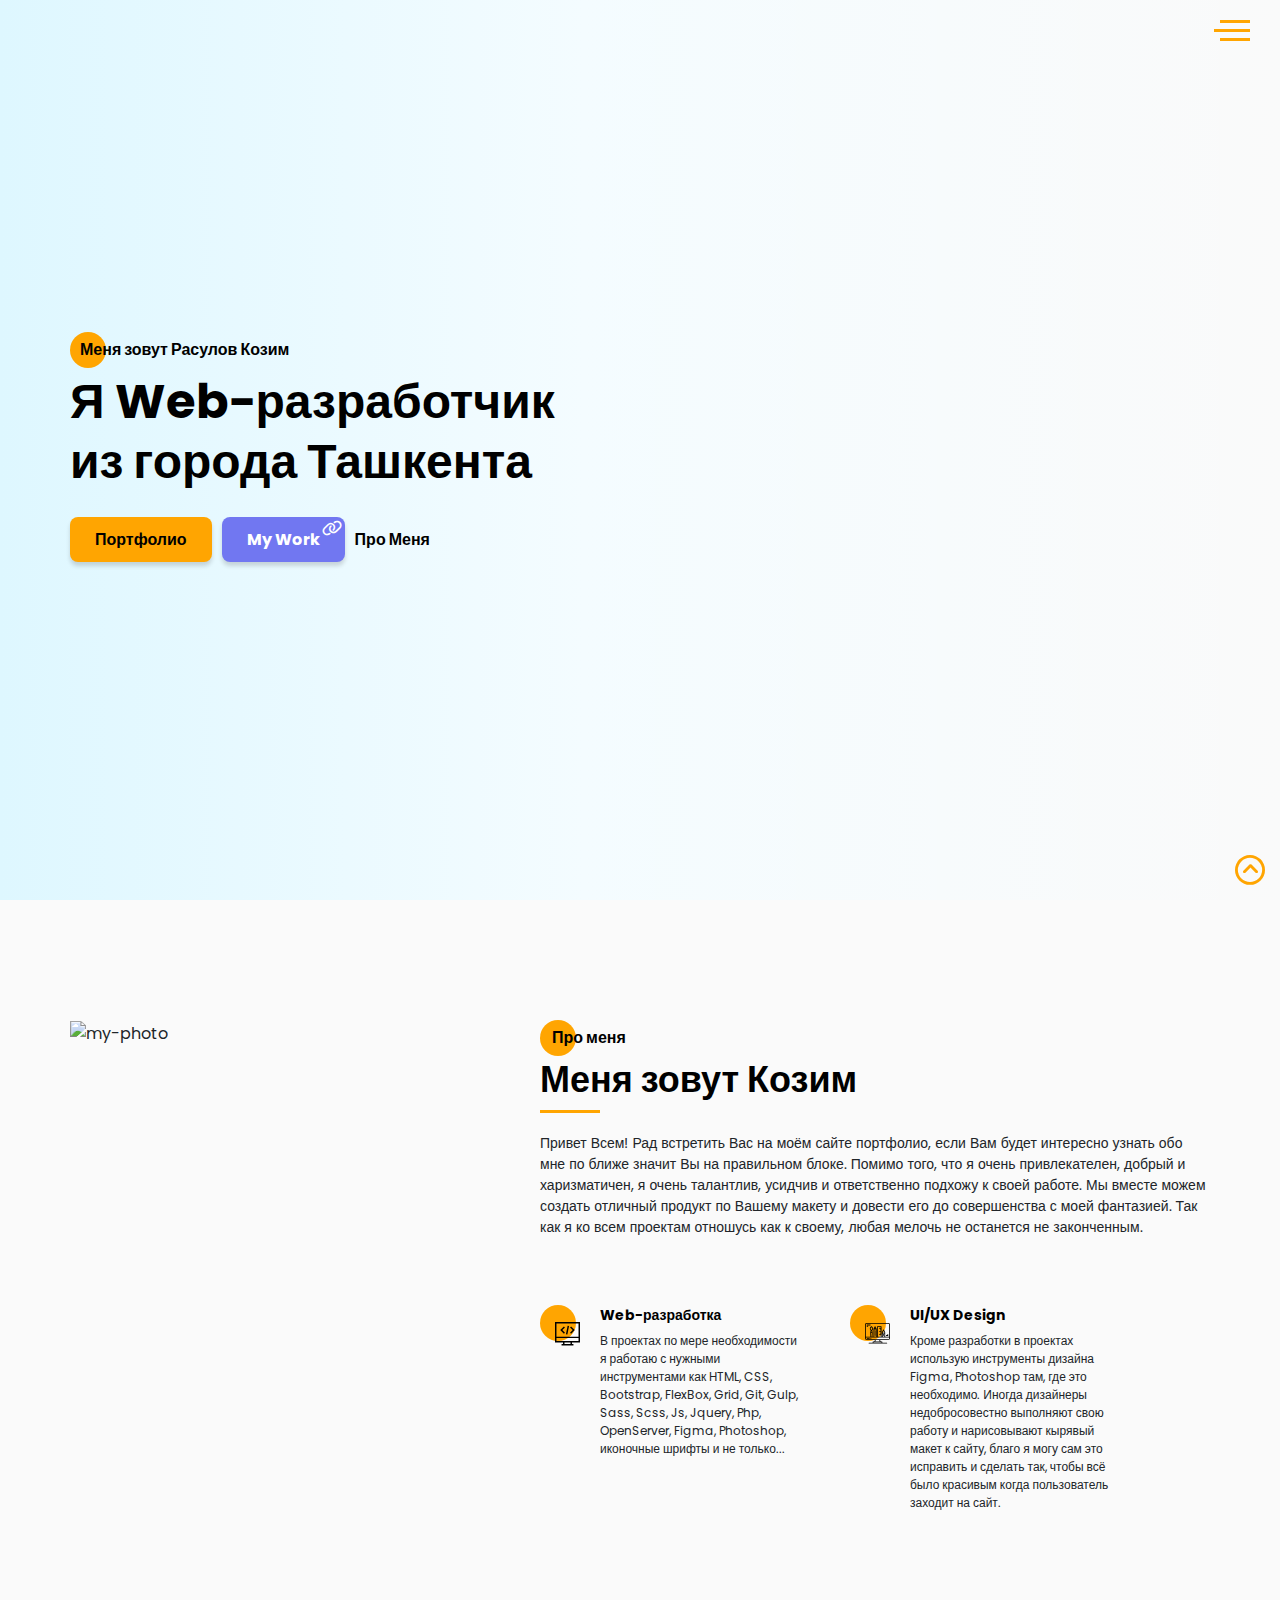
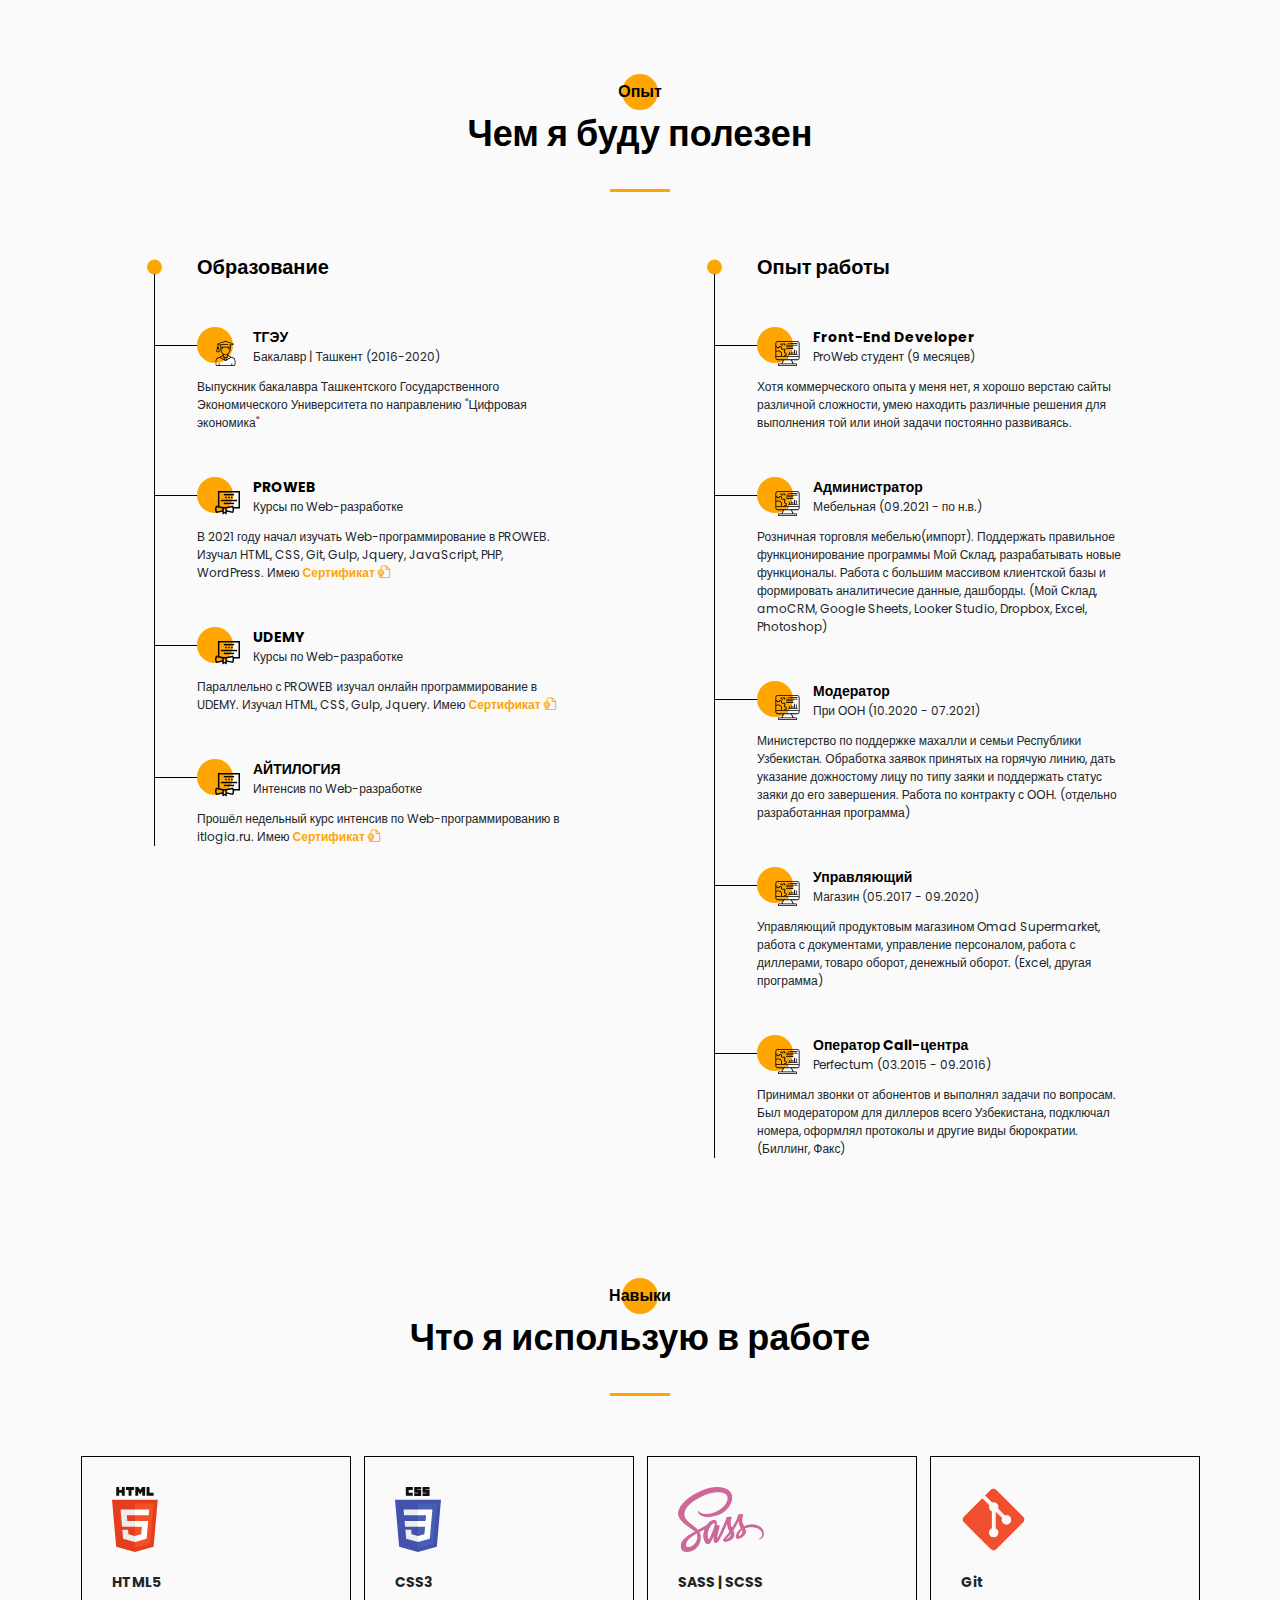
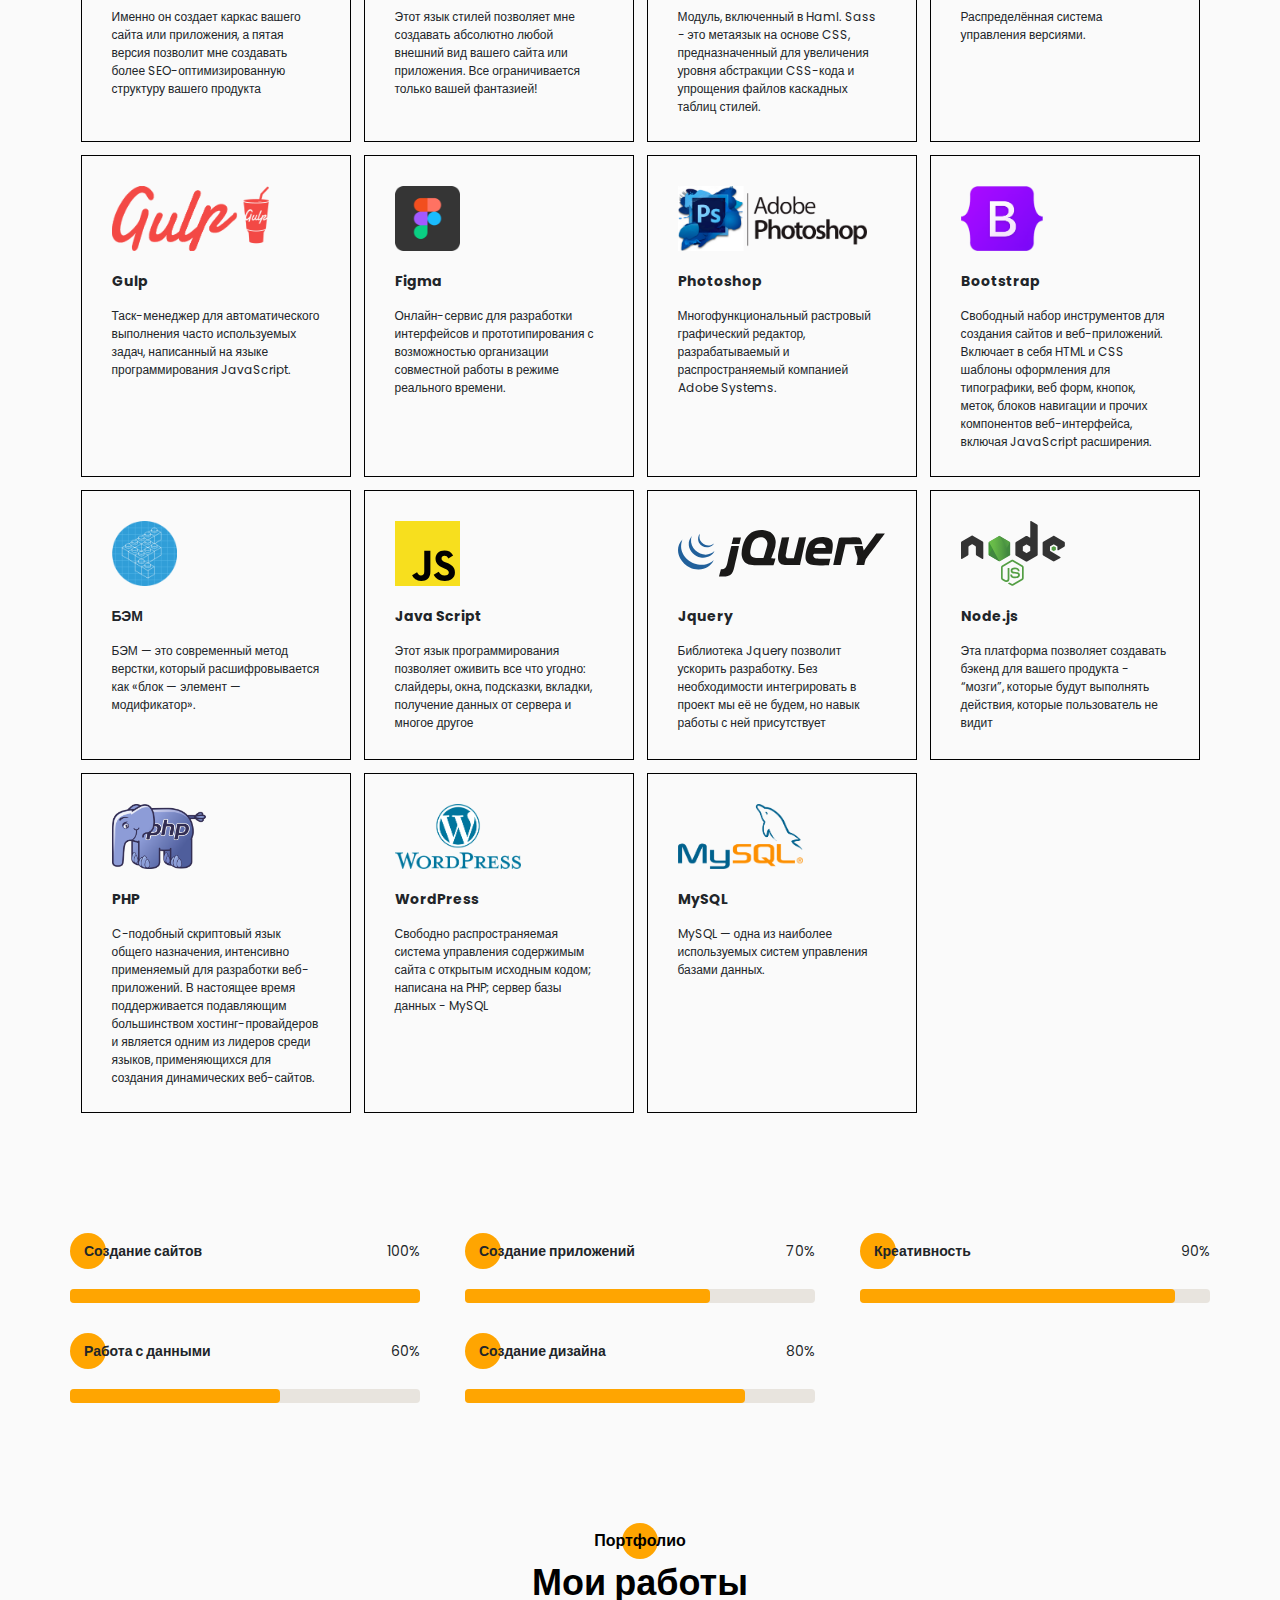
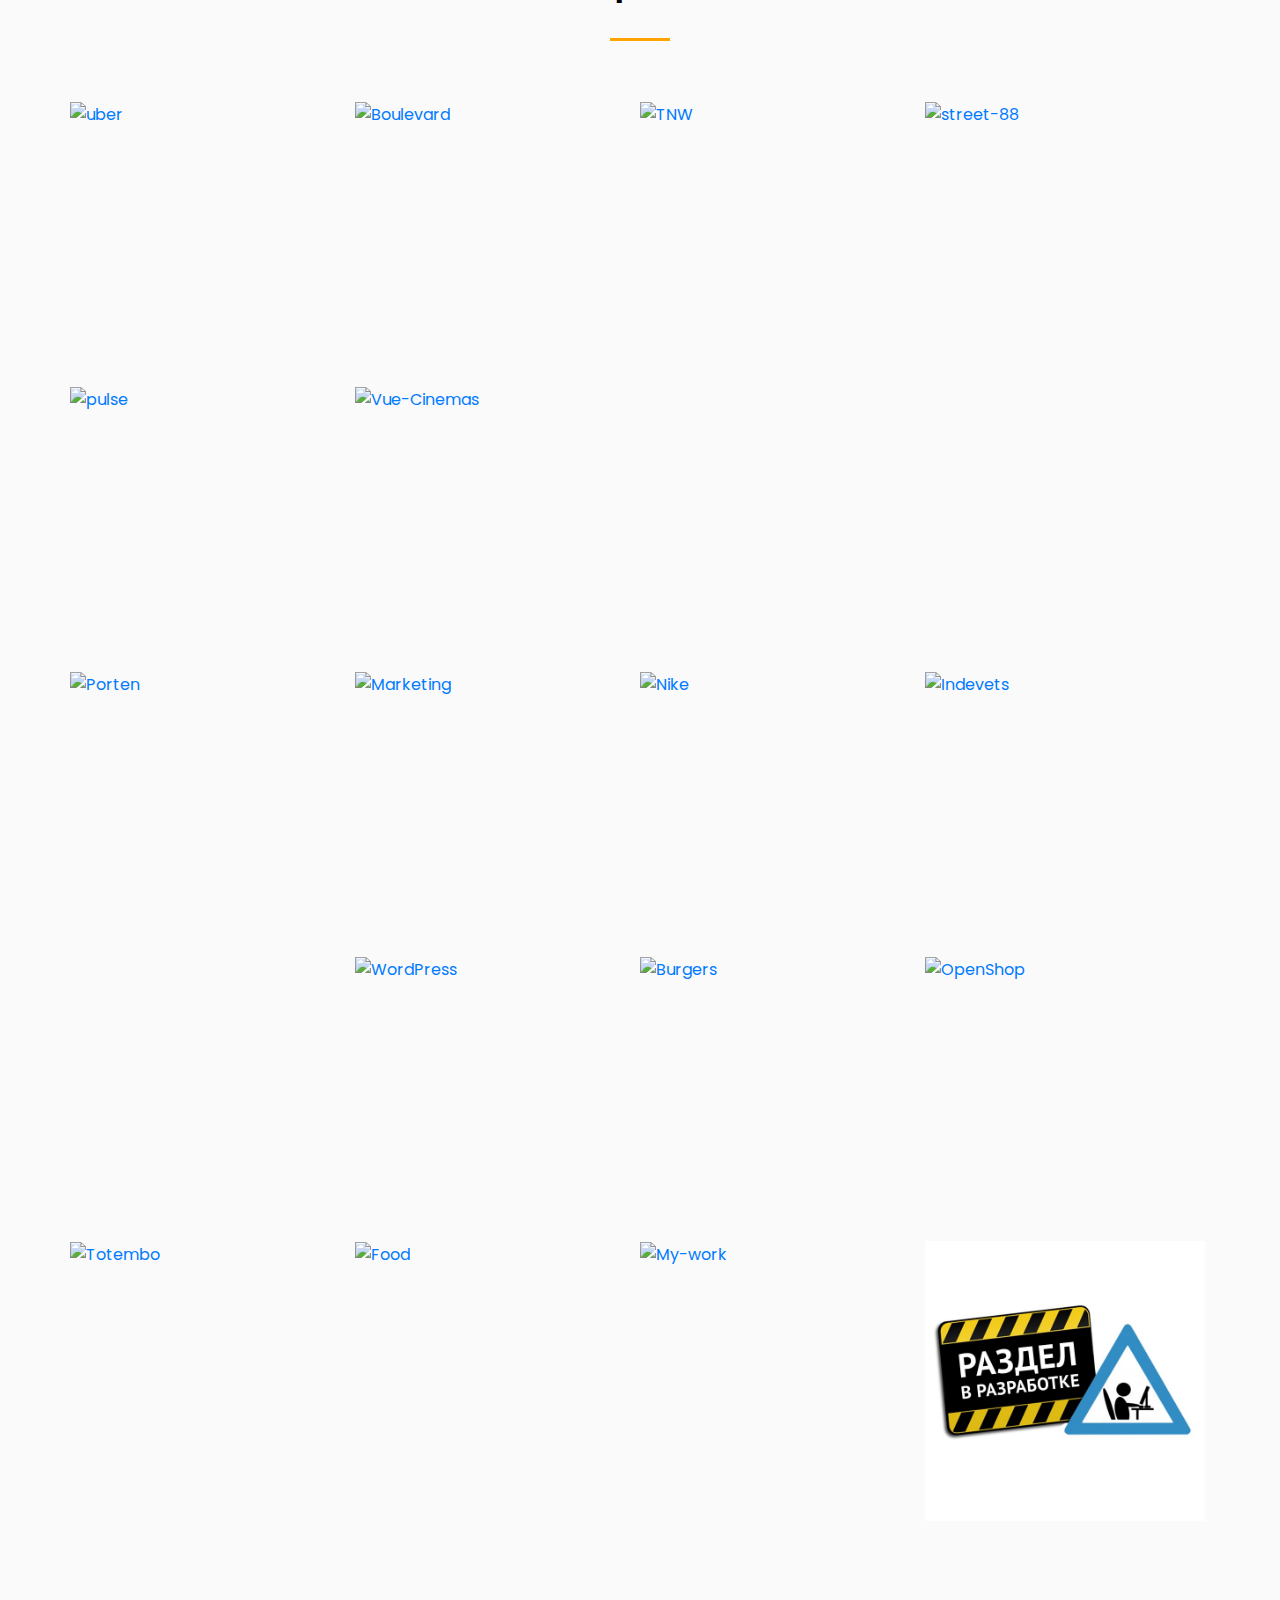
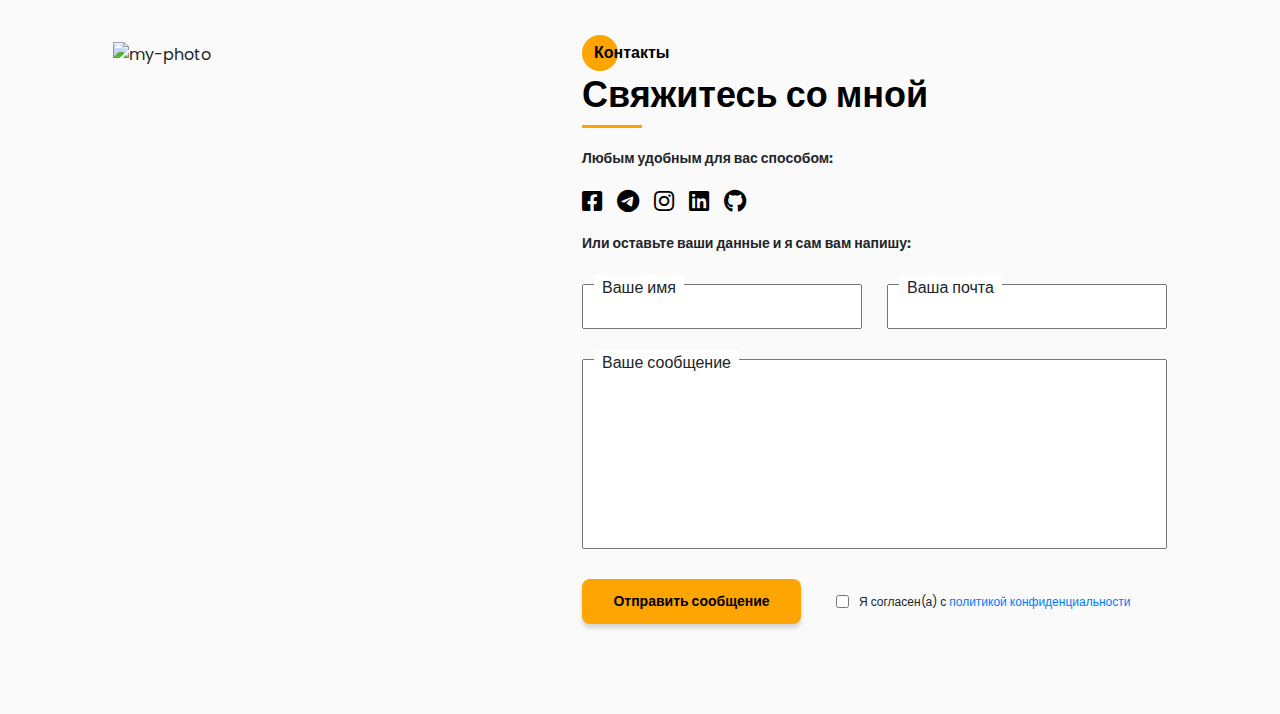
==== commit 3de1dfab: "new layouts added" ====
--- a/index.html
+++ b/index.html
@@ -9,24 +9,14 @@
                                 incididunt ut labore et dolore magna aliqua.
                             </p>
                         </div>
-                    </div> --><div class="about__skills-item"><div class="about__skills-round"><img src="icons/about_me/design.svg" alt="web-dev"></div><div class="about__skills-descr"><p class="title title_fz14">UI/UX Design</p><p class="about__skills-text">Кроме разработки в проектах использую инструменты дизайна Figma, Photoshop там, где это необходимо. Иногда дизайнеры недобросовестно выполняют свою работу и нарисовывают кырявый макет к сайту, благо я могу сам это исправить и сделать так, чтобы всё было красивым когда пользователь заходит на сайт.</p></div></div></div></div></div></section><section class="resume" id="resume"><div class="container"><h2 class="title title_fz16 title_section">Опыт</h2><p class="title title_section-subtitle">Чем я буду полезен</p><div class="divider"></div><div class="resume__wrapper"><div class="resume__column"><h3 class="title title_fz20 resume__column-title">Образование</h3><ul><li><div class="resume__item"><div class="resume__item-head"><div class="resume__item-icon"><img src="icons/experience/university.svg" alt="university"></div><h4 class="title title_fz14">ТГЭУ</h4><p class="resume__item-descr">Бакалавр | Ташкент (2016-2020)</p></div><p class="resume__item-body">Выпускник бакалавра Ташкентского Государственного Экономического Университета по направлению "Цифровая экономика"</p></div></li><li><div class="resume__item"><div class="resume__item-head"><div class="resume__item-icon"><img src="icons/experience/courses.svg" alt="courses"></div><h4 class="title title_fz14">PROWEB</h4><p class="resume__item-descr">Курсы по Web-разработке</p></div><p class="resume__item-body">В 2021 году начал изучать Web-программирование в PROWEB. Изучал HTML, CSS, Git, Gulp, Jquery, JavaScript, PHP, WordPress. Имею <a href="./img/Certificate/PROWEB-Certificate.jpg" target="_blank" class="resume__item-link">Сертификат <span class="resume__item-cert icon-file-certificate"></span></a></p></div></li><li><div class="resume__item"><div class="resume__item-head"><div class="resume__item-icon"><img src="icons/experience/courses.svg" alt="courses"></div><h4 class="title title_fz14">UDEMY</h4><p class="resume__item-descr">Курсы по Web-разработке</p></div><p class="resume__item-body">Параллельно с PROWEB изучал онлайн программирование в UDEMY. Изучал HTML, CSS, Gulp, Jquery. Имею <a href="https://www.udemy.com/certificate/UC-2470a13e-426e-4543-8263-91e8a7a3022d/" target="_blank" class="resume__item-link">Сертификат <span class="resume__item-cert icon-file-certificate"></span></a></p></div></li></ul></div><div class="resume__column"><h3 class="title title_fz20 resume__column-title">Опыт работы</h3><ul><li><div class="resume__item"><div class="resume__item-head"><div class="resume__item-icon"><img src="icons/experience/developer.svg" alt="developer"></div><h4 class="title title_fz14">Front-End Developer</h4><p class="resume__item-descr">ProWeb студент (9 месяцев)</p></div><p class="resume__item-body">Хотя коммерческого опыта у меня нет, я хорошо верстаю сайты различной сложности, умею находить различные решения для выполнения той или иной задачи постоянно развиваясь.</p></div></li><li><div class="resume__item"><div class="resume__item-head"><div class="resume__item-icon"><img src="icons/experience/developer.svg" alt="developer"></div><h4 class="title title_fz14">Администратор</h4><p class="resume__item-descr">Мебельная (09.2021 - по н.в.)</p></div><p class="resume__item-body">Розничная торговля мебелью(импорт). Поддержать правильное функционирование программы Мой Склад, разрабатывать новые функционалы. Работа с большим массивом клиентской базы и формировать аналитичесие данные, дашборды. (Мой Склад, amoCRM, Google Sheets, Looker Studio, Dropbox, Excel, Photoshop)</p></div></li><li><div class="resume__item"><div class="resume__item-head"><div class="resume__item-icon"><img src="icons/experience/developer.svg" alt="developer"></div><h4 class="title title_fz14">Модератор</h4><p class="resume__item-descr">При ООН (10.2020 - 07.2021)</p></div><p class="resume__item-body">Министерство по поддержке махалли и семьи Республики Узбекистан. Обработка заявок принятых на горячую линию, дать указание дожностому лицу по типу заяки и поддержать статус заяки до его завершения. Работа по контракту с ООН. (отдельно разработанная программа)</p></div></li><li><div class="resume__item"><div class="resume__item-head"><div class="resume__item-icon"><img src="icons/experience/developer.svg" alt="developer"></div><h4 class="title title_fz14">Управляющий</h4><p class="resume__item-descr">Магазин (05.2017 - 09.2020)</p></div><p class="resume__item-body">Управляющий продуктовым магазином Omad Supermarket, работа с документами, управление персоналом, работа с диллерами, товаро оборот, денежный оборот. (Excel, другая программа)</p></div></li><li><div class="resume__item"><div class="resume__item-head"><div class="resume__item-icon"><img src="icons/experience/developer.svg" alt="developer"></div><h4 class="title title_fz14">Оператор Call-центра</h4><p class="resume__item-descr">Perfectum (03.2015 - 09.2016)</p></div><p class="resume__item-body">Принимал звонки от абонентов и выполнял задачи по вопросам. Был модератором для диллеров всего Узбекистана, подключал номера, оформлял протоколы и другие виды бюрократии. (Биллинг, Факс)</p></div></li></ul></div></div></div></section><section class="skills" id="skills"><div class="container"><h2 class="title title_fz16 title_section">Навыки</h2><p class="title title_section-subtitle">Что я использую в работе</p><div class="divider"></div><div class="skills__wrapper"><div class="skills__block"><div class="skills__icon"><img src="icons/skills/html5.svg" alt="html5"></div><p class="skills__name">HTML5</p><p class="skills__descr">Именно он создает каркас вашего сайта или приложения, а пятая версия позволит мне создавать более SEO-оптимизированную структуру вашего продукта</p></div><div class="skills__block"><div class="skills__icon"><img src="icons/skills/css3.svg" alt="css3"></div><p class="skills__name">CSS3</p><p class="skills__descr">Этот язык стилей позволяет мне создавать абсолютно любой внешний вид вашего сайта или приложения. Все ограничивается только вашей фантазией!</p></div><div class="skills__block"><div class="skills__icon"><img src="icons/skills/sass.png" alt="sass"></div><p class="skills__name">SASS | SCSS</p><p class="skills__descr">Модуль, включенный в Haml. Sass - это метаязык на основе CSS, предназначенный для увеличения уровня абстракции CSS-кода и упрощения файлов каскадных таблиц стилей.</p></div><div class="skills__block"><div class="skills__icon"><img src="icons/skills/git.png" alt="git"></div><p class="skills__name">Git</p><p class="skills__descr">Распределённая система управления версиями.</p></div><div class="skills__block"><div class="skills__icon"><img src="icons/skills/gulp.png" alt="gulp"></div><p class="skills__name">Gulp</p><p class="skills__descr">Таск-менеджер для автоматического выполнения часто используемых задач, написанный на языке программирования JavaScript.</p></div><div class="skills__block"><div class="skills__icon"><img src="icons/skills/figma.png" alt="figma"></div><p class="skills__name">Figma</p><p class="skills__descr">Онлайн-сервис для разработки интерфейсов и прототипирования с возможностью организации совместной работы в режиме реального времени.</p></div><div class="skills__block"><div class="skills__icon"><img src="icons/skills/photoshop.png" alt="photoshop"></div><p class="skills__name">Photoshop</p><p class="skills__descr">Многофункциональный растровый графический редактор, разрабатываемый и распространяемый компанией Adobe Systems.</p></div><div class="skills__block"><div class="skills__icon"><img src="icons/skills/boostrap.png" alt="Bootstrap"></div><p class="skills__name">Bootstrap</p><p class="skills__descr">Свободный набор инструментов для создания сайтов и веб-приложений. Включает в себя HTML и CSS шаблоны оформления для типографики, веб форм, кнопок, меток, блоков навигации и прочих компонентов веб-интерфейса, включая JavaScript расширения.</p></div><div class="skills__block"><div class="skills__icon"><img src="icons/skills/bem.png" alt="Bem"></div><p class="skills__name">БЭМ</p><p class="skills__descr">БЭМ — это современный метод верстки, который расшифровывается как «блок — элемент — модификатор».</p></div><div class="skills__block"><div class="skills__icon"><img src="icons/skills/js.svg" alt="javaScript"></div><p class="skills__name">Java Script</p><p class="skills__descr">Этот язык программирования позволяет оживить все что угодно: слайдеры, окна, подсказки, вкладки, получение данных от сервера и многое другое</p></div><div class="skills__block"><div class="skills__icon"><img src="icons/skills/jquery.svg" alt="jquery"></div><p class="skills__name">Jquery</p><p class="skills__descr">Библиотека Jquery позволит ускорить разработку. Без необходимости интегрировать в проект мы её не будем, но навык работы с ней присутствует</p></div><!-- <div class="skills__block">
-                    <div class="skills__icon">
-                        <img src="icons/skills/node.js.svg" alt="node.js">
-                    </div>
-                    <p class="skills__name">Node.js</p>
-                    <p class="skills__descr">
-                        Эта платформа позволяет создавать бэкенд для вашего продукта - “мозги”, которые будут выполнять
-                        действия, которые пользователь не видит
-                    </p>
-                </div> --><div class="skills__block"><div class="skills__icon"><img src="icons/skills/php.png" alt="php"></div><p class="skills__name">PHP</p><p class="skills__descr">C-подобный скриптовый язык общего назначения, интенсивно применяемый для разработки веб-приложений. В настоящее время поддерживается подавляющим большинством хостинг-провайдеров и является одним из лидеров среди языков, применяющихся для создания динамических веб-сайтов.</p></div><div class="skills__block"><div class="skills__icon"><img src="icons/skills/wordpress.png" alt="wordpress"></div><p class="skills__name">WordPress</p><p class="skills__descr">Свободно распространяемая система управления содержимым сайта с открытым исходным кодом; написана на PHP; сервер базы данных - MySQL</p></div><!-- <div class="skills__block">
-                    <div class="skills__icon">
-                        <img src="icons/skills/mysql.png" alt="mysql">
-                    </div>
-                    <p class="skills__name">MySQL</p>
-                    <p class="skills__descr">
-                        MySQL — одна из наиболее используемых систем управления базами данных.
-                    </p>
-                </div> --></div><div class="skills__ratings"><div class="skills__ratings-item"><p class="skills__ratings-title">Создание сайтов</p><p class="skills__ratings-counter">100%</p><div class="skills__ratings-line"><span></span></div></div><div class="skills__ratings-item"><p class="skills__ratings-title">Создание приложений</p><p class="skills__ratings-counter">70%</p><div class="skills__ratings-line"><span></span></div></div><div class="skills__ratings-item"><p class="skills__ratings-title">Креативность</p><p class="skills__ratings-counter">90%</p><div class="skills__ratings-line"><span></span></div></div><div class="skills__ratings-item"><p class="skills__ratings-title">Работа с данными</p><p class="skills__ratings-counter">60%</p><div class="skills__ratings-line"><span></span></div></div><div class="skills__ratings-item"><p class="skills__ratings-title">Создание дизайна</p><p class="skills__ratings-counter">80%</p><div class="skills__ratings-line"><span></span></div></div></div></div></section><section class="portfolio" id="portfolio"><div class="container"><h2 class="title title_fz16 title_section">Портфолио</h2><p class="title title_section-subtitle">Мои работы</p><div class="divider"></div><div class="portfolio__wrapper"><a href="https://kozim-rasulov.github.io/Uber/" target="_blank" class="portfolio__item"><img src="https://kozim-rasulov.github.io/Uber/screen.png" alt="uber"><div class="portfolio__descr"><p class="portfolio__name">Uber</p><div class="portfolio__tools"><span class="portfolio__icon icon-html5" title="HTML"></span> <span class="portfolio__icon icon-css3-alt" title="CSS"></span> <span class="portfolio__icon icon-bootstrap" title="Bootstrap"></span> <span class="portfolio__icon icon-gulp" title="GULP"></span> <span class="portfolio__icon icon-sass" title="SASS"></span> <span class="portfolio__icon icon-square-js" title="Java Script"></span> <span class="portfolio__icon icon-git-alt" title="Git"></span> <span class="portfolio__icon icon-figma" title="Figma"></span> <span class="portfolio__icon icon-font-awesome" title="Font Awesome"></span> <span class="portfolio__icon icon-laptop-mobile" title="Адаптивен"></span></div></div></a><a href="https://kozim-rasulov.github.io/Boulevard/" target="_blank" class="portfolio__item"><img src="https://kozim-rasulov.github.io/Boulevard/screen.png" alt="Boulevard"><div class="portfolio__descr"><p class="portfolio__name">Boulevard</p><div class="portfolio__tools"><span class="portfolio__icon icon-html5" title="HTML"></span> <span class="portfolio__icon icon-css3-alt" title="CSS"></span> <span class="portfolio__icon icon-git-alt" title="Git"></span> <span class="portfolio__icon icon-figma" title="Figma"></span> <span class="portfolio__icon icon-font-awesome" title="Font Awesome"></span> <span class="portfolio__icon icon-laptop-mobile" title="Адаптивен"></span></div></div></a><a href="https://kozim-rasulov.github.io/TNW/" target="_blank" class="portfolio__item"><img src="https://kozim-rasulov.github.io/TNW/screen.png" alt="TNW"><div class="portfolio__descr"><p class="portfolio__name">tnw</p><div class="portfolio__tools"><span class="portfolio__icon icon-html5" title="HTML"></span> <span class="portfolio__icon icon-css3-alt" title="CSS"></span> <span class="portfolio__icon icon-git-alt" title="Git"></span> <span class="portfolio__icon icon-figma" title="Figma"></span> <span class="portfolio__icon icon-laptop-mobile" title="Адаптивен"></span></div></div></a><a href="https://kozim-rasulov.github.io/Street-88/dist/" target="_blank" class="portfolio__item portfolio__item_first"><img src="https://kozim-rasulov.github.io/Street-88/dist/img/screen.png" alt="street-88"><div class="portfolio__descr"><p class="portfolio__name">street-88</p><div class="portfolio__tools"><span class="portfolio__icon icon-html5" title="HTML"></span> <span class="portfolio__icon icon-css3-alt" title="CSS"></span> <span class="portfolio__icon icon-gulp" title="GULP"></span> <span class="portfolio__icon icon-sass" title="SASS"></span> <span class="portfolio__icon icon-square-js" title="Java Script"></span> <span class="portfolio__icon icon-git-alt" title="Git"></span> <span class="portfolio__icon icon-figma" title="Figma"></span> <span class="portfolio__icon icon-font-awesome" title="Font Awesome"></span> <span class="portfolio__icon icon-laptop-mobile" title="Адаптивен"></span></div></div></a><a href="https://kozim-rasulov.github.io/Pulse/dist/" target="_blank" class="portfolio__item"><img src="https://kozim-rasulov.github.io/Pulse/dist/screen.png" alt="pulse"><div class="portfolio__descr"><p class="portfolio__name">pulse</p><div class="portfolio__tools"><span class="portfolio__icon icon-html5" title="HTML"></span> <span class="portfolio__icon icon-css3-alt" title="CSS"></span> <span class="portfolio__icon icon-bootstrap" title="Bootstrap"></span> <span class="portfolio__icon icon-gulp" title="GULP"></span> <span class="portfolio__icon icon-sass" title="SASS"></span> <span class="portfolio__icon icon-square-js" title="Java Script"></span> <span class="portfolio__icon icon-php" title="PHP"></span> <span class="portfolio__icon icon-git-alt" title="Git"></span> <span class="portfolio__icon icon-figma" title="Figma"></span> <span class="portfolio__icon icon-font-awesome" title="Font Awesome"></span> <span class="portfolio__icon icon-laptop-mobile" title="Адаптивен"></span></div></div></a><a href="https://kozim-rasulov.github.io/Vue-cinemas/" target="_blank" class="portfolio__item portfolio__item_second"><img src="https://kozim-rasulov.github.io/Vue-cinemas/screen-1x2.png" alt="Vue-Cinemas"><div class="portfolio__descr"><p class="portfolio__name">vue-cinemas</p><div class="portfolio__tools"><span class="portfolio__icon icon-html5" title="HTML"></span> <span class="portfolio__icon icon-css3-alt" title="CSS"></span> <span class="portfolio__icon icon-git-alt" title="Git"></span> <span class="portfolio__icon icon-figma" title="Figma"></span> <span class="portfolio__icon icon-font-awesome" title="Font Awesome"></span> <span class="portfolio__icon icon-laptop-mobile" title="Адаптивен"></span></div></div></a><a href="https://kozim-rasulov.github.io/Porten/app/build/" target="_blank" class="portfolio__item portfolio__item_third"><img src="https://kozim-rasulov.github.io/Porten/app/build/img/screen.png" alt="Porten"><div class="portfolio__descr"><p class="portfolio__name">porten</p><div class="portfolio__tools"><span class="portfolio__icon icon-html5" title="HTML"></span> <span class="portfolio__icon icon-css3-alt" title="CSS"></span> <span class="portfolio__icon icon-git-alt" title="Git"></span> <span class="portfolio__icon icon-figma" title="Figma"></span> <span class="portfolio__icon icon-font-awesome" title="Font Awesome"></span> <span class="portfolio__icon icon-laptop-mobile" title="Адаптивен"></span></div></div></a><a href="https://kozim-rasulov.github.io/Marketing/" target="_blank" class="portfolio__item"><img src="https://kozim-rasulov.github.io/Marketing/screen.png" alt="Marketing"><div class="portfolio__descr"><p class="portfolio__name">marketing</p><div class="portfolio__tools"><span class="portfolio__icon icon-html5" title="HTML"></span> <span class="portfolio__icon icon-css3-alt" title="CSS"></span> <span class="portfolio__icon icon-git-alt" title="Git"></span> <span class="portfolio__icon icon-figma" title="Figma"></span> <span class="portfolio__icon icon-font-awesome" title="Font Awesome"></span> <span class="portfolio__icon icon-laptop-mobile" title="Адаптивен"></span></div></div></a><a href="https://kozim-rasulov.github.io/Nike/" target="_blank" class="portfolio__item"><img src="https://kozim-rasulov.github.io/Nike/screen.png" alt="Nike"><div class="portfolio__descr"><p class="portfolio__name">nike</p><div class="portfolio__tools"><span class="portfolio__icon icon-html5" title="HTML"></span> <span class="portfolio__icon icon-css3-alt" title="CSS"></span> <span class="portfolio__icon icon-git-alt" title="Git"></span> <span class="portfolio__icon icon-figma" title="Figma"></span> <span class="portfolio__icon icon-laptop-mobile" title="Адаптивен"></span></div></div></a><a href="https://kozim-rasulov.github.io/IndeVets/dist" target="_blank" class="portfolio__item"><img src="https://kozim-rasulov.github.io/IndeVets/dist/img/screen.png" alt="Indevets"><div class="portfolio__descr"><p class="portfolio__name">indevets</p><div class="portfolio__tools"><span class="portfolio__icon icon-html5" title="HTML"></span> <span class="portfolio__icon icon-css3-alt" title="CSS"></span> <span class="portfolio__icon icon-gulp" title="GULP"></span> <span class="portfolio__icon icon-sass" title="SASS"></span> <span class="portfolio__icon icon-git-alt" title="Git"></span> <span class="portfolio__icon icon-figma" title="Figma"></span> <span class="portfolio__icon icon-laptop-mobile" title="Адаптивен"></span></div></div></a><a href="https://kozim-rasulov.github.io/WordPress/" target="_blank" class="portfolio__item"><img src="https://kozim-rasulov.github.io/WordPress/screen.png" alt="WordPress"><div class="portfolio__descr"><p class="portfolio__name">wordpress</p><div class="portfolio__tools"><span class="portfolio__icon icon-html5" title="HTML"></span> <span class="portfolio__icon icon-css3-alt" title="CSS"></span> <span class="portfolio__icon icon-git-alt" title="Git"></span> <span class="portfolio__icon icon-figma" title="Figma"></span> <span class="portfolio__icon icon-laptop-mobile" title="Адаптивен"></span></div></div></a><a href="https://kozim-rasulov.github.io/burgers/" target="_blank" class="portfolio__item"><img src="https://kozim-rasulov.github.io/burgers/screen.png" alt="Burgers"><div class="portfolio__descr"><p class="portfolio__name">burgers</p><div class="portfolio__tools"><span class="portfolio__icon icon-html5" title="HTML"></span> <span class="portfolio__icon icon-css3-alt" title="CSS"></span> <span class="portfolio__icon icon-square-js" title="Java Script"></span> <span class="portfolio__icon icon-typescript" title="Type Script"></span> <span class="portfolio__icon icon-angular" title="Angular"></span> <span class="portfolio__icon icon-git-alt" title="Git"></span> <span class="portfolio__icon icon-figma" title="Figma"></span></div></div></a><a href="https://kozim-rasulov.github.io/OpenShop/dist" target="_blank" class="portfolio__item"><img src="https://kozim-rasulov.github.io/OpenShop/dist/img/screen.png" alt="OpenShop"><div class="portfolio__descr"><p class="portfolio__name">open-shop</p><div class="portfolio__tools"><span class="portfolio__icon icon-html5" title="HTML"></span> <span class="portfolio__icon icon-css3-alt" title="CSS"></span> <span class="portfolio__icon icon-bootstrap" title="Bootstrap"></span> <span class="portfolio__icon icon-gulp" title="Gulp"></span> <span class="portfolio__icon icon-sass" title="SASS"></span> <span class="portfolio__icon icon-square-js" title="Java Script"></span> <span class="portfolio__icon icon-git-alt" title="Git"></span> <span class="portfolio__icon icon-figma" title="Figma"></span> <span class="portfolio__icon icon-font-awesome" title="Font Awesome"></span> <span class="portfolio__icon icon-watch-smart" title="Тема - светлая и тёмная"></span> <span class="portfolio__icon icon-laptop-mobile" title="Адаптивен"></span></div></div></a><a href="https://kozim-rasulov.github.io/My-work/" target="_blank" class="portfolio__item"><img src="https://kozim-rasulov.github.io/My-work/img/screen.png" alt="My-work"><div class="portfolio__descr"><p class="portfolio__name">my-work</p><div class="portfolio__tools"><span class="portfolio__icon icon-html5" title="HTML"></span> <span class="portfolio__icon icon-css3-alt" title="CSS"></span> <span class="portfolio__icon icon-bootstrap" title="Bootstrap"></span> <span class="portfolio__icon icon-git-alt" title="Git"></span> <span class="portfolio__icon icon-figma" title="Figma"></span> <span class="portfolio__icon icon-font-awesome" title="Font Awesome"></span> <span class="portfolio__icon icon-watch-smart" title="Тема - светлая и тёмная"></span> <span class="portfolio__icon icon-laptop-mobile" title="Адаптивен"></span></div></div></a><a href="./img/soon.png" target="_blank" class="portfolio__item"><img src="./img/soon.jpg" alt="soon"><div class="portfolio__descr"><p class="portfolio__name">скоро</p><div class="portfolio__tools"><span class="portfolio__icon icon-laptop-code" title="soon"></span> <span class="portfolio__icon icon-gear-complex-code" title="soon"></span></div></div></a></div></div></section><!-- <section class="price" id="price">
+                    </div> --><div class="about__skills-item"><div class="about__skills-round"><img src="icons/about_me/design.svg" alt="web-dev"></div><div class="about__skills-descr"><p class="title title_fz14">UI/UX Design</p><p class="about__skills-text">Кроме разработки в проектах использую инструменты дизайна Figma, Photoshop там, где это необходимо. Иногда дизайнеры недобросовестно выполняют свою работу и нарисовывают кырявый макет к сайту, благо я могу сам это исправить и сделать так, чтобы всё было красивым когда пользователь заходит на сайт.</p></div></div></div></div></div></section><section class="resume" id="resume"><div class="container"><h2 class="title title_fz16 title_section">Опыт</h2><p class="title title_section-subtitle">Чем я буду полезен</p><div class="divider"></div><div class="resume__wrapper"><div class="resume__column"><h3 class="title title_fz20 resume__column-title">Образование</h3><ul><li><div class="resume__item"><div class="resume__item-head"><div class="resume__item-icon"><img src="icons/experience/university.svg" alt="university"></div><h4 class="title title_fz14">ТГЭУ</h4><p class="resume__item-descr">Бакалавр | Ташкент (2016-2020)</p></div><p class="resume__item-body">Выпускник бакалавра Ташкентского Государственного Экономического Университета по направлению "Цифровая экономика"</p></div></li><li><div class="resume__item"><div class="resume__item-head"><div class="resume__item-icon"><img src="icons/experience/courses.svg" alt="courses"></div><h4 class="title title_fz14">PROWEB</h4><p class="resume__item-descr">Курсы по Web-разработке</p></div><p class="resume__item-body">В 2021 году начал изучать Web-программирование в PROWEB. Изучал HTML, CSS, Git, Gulp, Jquery, JavaScript, PHP, WordPress. Имею <a href="./img/Certificate/PROWEB-Certificate.jpg" target="_blank" class="resume__item-link">Сертификат <span class="resume__item-cert icon-file-certificate"></span></a></p></div></li><li><div class="resume__item"><div class="resume__item-head"><div class="resume__item-icon"><img src="icons/experience/courses.svg" alt="courses"></div><h4 class="title title_fz14">UDEMY</h4><p class="resume__item-descr">Курсы по Web-разработке</p></div><p class="resume__item-body">Параллельно с PROWEB изучал онлайн программирование в UDEMY. Изучал HTML, CSS, Gulp, Jquery. Имею <a href="https://www.udemy.com/certificate/UC-2470a13e-426e-4543-8263-91e8a7a3022d/" target="_blank" class="resume__item-link">Сертификат <span class="resume__item-cert icon-file-certificate"></span></a></p></div></li><li><div class="resume__item"><div class="resume__item-head"><div class="resume__item-icon"><img src="icons/experience/courses.svg" alt="courses"></div><h4 class="title title_fz14">АЙТИЛОГИЯ</h4><p class="resume__item-descr">Интенсив по Web-разработке</p></div><p class="resume__item-body">Прошёл недельный курс интенсив по Web-программированию в itlogia.ru. Имею <a href="img/Certificate/ITLOGIA-Certificate.jpeg" target="_blank" class="resume__item-link">Сертификат <span class="resume__item-cert icon-file-certificate"></span></a></p></div></li></ul></div><div class="resume__column"><h3 class="title title_fz20 resume__column-title">Опыт работы</h3><ul><li><div class="resume__item"><div class="resume__item-head"><div class="resume__item-icon"><img src="icons/experience/developer.svg" alt="developer"></div><h4 class="title title_fz14">Front-End Developer</h4><p class="resume__item-descr">ProWeb студент (9 месяцев)</p></div><p class="resume__item-body">Хотя коммерческого опыта у меня нет, я хорошо верстаю сайты различной сложности, умею находить различные решения для выполнения той или иной задачи постоянно развиваясь.</p></div></li><li><div class="resume__item"><div class="resume__item-head"><div class="resume__item-icon"><img src="icons/experience/developer.svg" alt="developer"></div><h4 class="title title_fz14">Администратор</h4><p class="resume__item-descr">Мебельная (09.2021 - по н.в.)</p></div><p class="resume__item-body">Розничная торговля мебелью(импорт). Поддержать правильное функционирование программы Мой Склад, разрабатывать новые функционалы. Работа с большим массивом клиентской базы и формировать аналитичесие данные, дашборды. (Мой Склад, amoCRM, Google Sheets, Looker Studio, Dropbox, Excel, Photoshop)</p></div></li><li><div class="resume__item"><div class="resume__item-head"><div class="resume__item-icon"><img src="icons/experience/developer.svg" alt="developer"></div><h4 class="title title_fz14">Модератор</h4><p class="resume__item-descr">При ООН (10.2020 - 07.2021)</p></div><p class="resume__item-body">Министерство по поддержке махалли и семьи Республики Узбекистан. Обработка заявок принятых на горячую линию, дать указание дожностому лицу по типу заяки и поддержать статус заяки до его завершения. Работа по контракту с ООН. (отдельно разработанная программа)</p></div></li><li><div class="resume__item"><div class="resume__item-head"><div class="resume__item-icon"><img src="icons/experience/developer.svg" alt="developer"></div><h4 class="title title_fz14">Управляющий</h4><p class="resume__item-descr">Магазин (05.2017 - 09.2020)</p></div><p class="resume__item-body">Управляющий продуктовым магазином Omad Supermarket, работа с документами, управление персоналом, работа с диллерами, товаро оборот, денежный оборот. (Excel, другая программа)</p></div></li><li><div class="resume__item"><div class="resume__item-head"><div class="resume__item-icon"><img src="icons/experience/developer.svg" alt="developer"></div><h4 class="title title_fz14">Оператор Call-центра</h4><p class="resume__item-descr">Perfectum (03.2015 - 09.2016)</p></div><p class="resume__item-body">Принимал звонки от абонентов и выполнял задачи по вопросам. Был модератором для диллеров всего Узбекистана, подключал номера, оформлял протоколы и другие виды бюрократии. (Биллинг, Факс)</p></div></li></ul></div></div></div></section><section class="skills" id="skills"><div class="container"><h2 class="title title_fz16 title_section">Навыки</h2><p class="title title_section-subtitle">Что я использую в работе</p><div class="divider"></div><div class="skills__wrapper"><div class="skills__block"><div class="skills__icon"><img src="icons/skills/html5.svg" alt="html5"></div><p class="skills__name">HTML5</p><p class="skills__descr">Именно он создает каркас вашего сайта или приложения, а пятая версия позволит мне создавать более SEO-оптимизированную структуру вашего продукта</p></div><div class="skills__block"><div class="skills__icon"><img src="icons/skills/css3.svg" alt="css3"></div><p class="skills__name">CSS3</p><p class="skills__descr">Этот язык стилей позволяет мне создавать абсолютно любой внешний вид вашего сайта или приложения. Все ограничивается только вашей фантазией!</p></div><div class="skills__block"><div class="skills__icon"><img src="icons/skills/sass.png" alt="sass"></div><p class="skills__name">SASS | SCSS</p><p class="skills__descr">Модуль, включенный в Haml. Sass - это метаязык на основе CSS, предназначенный для увеличения уровня абстракции CSS-кода и упрощения файлов каскадных таблиц стилей.</p></div><div class="skills__block"><div class="skills__icon"><img src="icons/skills/git.png" alt="git"></div><p class="skills__name">Git</p><p class="skills__descr">Распределённая система управления версиями.</p></div><div class="skills__block"><div class="skills__icon"><img src="icons/skills/gulp.png" alt="gulp"></div><p class="skills__name">Gulp</p><p class="skills__descr">Таск-менеджер для автоматического выполнения часто используемых задач, написанный на языке программирования JavaScript.</p></div><div class="skills__block"><div class="skills__icon"><img src="icons/skills/figma.png" alt="figma"></div><p class="skills__name">Figma</p><p class="skills__descr">Онлайн-сервис для разработки интерфейсов и прототипирования с возможностью организации совместной работы в режиме реального времени.</p></div><div class="skills__block"><div class="skills__icon"><img src="icons/skills/photoshop.png" alt="photoshop"></div><p class="skills__name">Photoshop</p><p class="skills__descr">Многофункциональный растровый графический редактор, разрабатываемый и распространяемый компанией Adobe Systems.</p></div><div class="skills__block"><div class="skills__icon"><img src="icons/skills/boostrap.png" alt="Bootstrap"></div><p class="skills__name">Bootstrap</p><p class="skills__descr">Свободный набор инструментов для создания сайтов и веб-приложений. Включает в себя HTML и CSS шаблоны оформления для типографики, веб форм, кнопок, меток, блоков навигации и прочих компонентов веб-интерфейса, включая JavaScript расширения.</p></div><div class="skills__block"><div class="skills__icon"><img src="icons/skills/bem.png" alt="Bem"></div><p class="skills__name">БЭМ</p><p class="skills__descr">БЭМ — это современный метод верстки, который расшифровывается как «блок — элемент — модификатор».</p></div><div class="skills__block"><div class="skills__icon"><img src="icons/skills/js.svg" alt="javaScript"></div><p class="skills__name">Java Script</p><p class="skills__descr">Этот язык программирования позволяет оживить все что угодно: слайдеры, окна, подсказки, вкладки, получение данных от сервера и многое другое</p></div><div class="skills__block"><div class="skills__icon"><img src="icons/skills/jquery.svg" alt="jquery"></div><p class="skills__name">Jquery</p><p class="skills__descr">Библиотека Jquery позволит ускорить разработку. Без необходимости интегрировать в проект мы её не будем, но навык работы с ней присутствует</p></div><div class="skills__block"><div class="skills__icon"><img src="icons/skills/node.js.svg" alt="node.js"></div><p class="skills__name">Node.js</p><p class="skills__descr">Эта платформа позволяет создавать бэкенд для вашего продукта - “мозги”, которые будут выполнять действия, которые пользователь не видит</p></div><div class="skills__block"><div class="skills__icon"><img src="icons/skills/php.png" alt="php"></div><p class="skills__name">PHP</p><p class="skills__descr">C-подобный скриптовый язык общего назначения, интенсивно применяемый для разработки веб-приложений. В настоящее время поддерживается подавляющим большинством хостинг-провайдеров и является одним из лидеров среди языков, применяющихся для создания динамических веб-сайтов.</p></div><div class="skills__block"><div class="skills__icon"><img src="icons/skills/wordpress.png" alt="wordpress"></div><p class="skills__name">WordPress</p><p class="skills__descr">Свободно распространяемая система управления содержимым сайта с открытым исходным кодом; написана на PHP; сервер базы данных - MySQL</p></div><div class="skills__block"><div class="skills__icon"><img src="icons/skills/mysql.png" alt="mysql"></div><p class="skills__name">MySQL</p><p class="skills__descr">MySQL — одна из наиболее используемых систем управления базами данных.</p></div></div><div class="skills__ratings"><div class="skills__ratings-item"><p class="skills__ratings-title">Создание сайтов</p><p class="skills__ratings-counter">100%</p><div class="skills__ratings-line"><span></span></div></div><div class="skills__ratings-item"><p class="skills__ratings-title">Создание приложений</p><p class="skills__ratings-counter">70%</p><div class="skills__ratings-line"><span></span></div></div><div class="skills__ratings-item"><p class="skills__ratings-title">Креативность</p><p class="skills__ratings-counter">90%</p><div class="skills__ratings-line"><span></span></div></div><div class="skills__ratings-item"><p class="skills__ratings-title">Работа с данными</p><p class="skills__ratings-counter">60%</p><div class="skills__ratings-line"><span></span></div></div><div class="skills__ratings-item"><p class="skills__ratings-title">Создание дизайна</p><p class="skills__ratings-counter">80%</p><div class="skills__ratings-line"><span></span></div></div></div></div></section><section class="portfolio" id="portfolio"><div class="container"><h2 class="title title_fz16 title_section">Портфолио</h2><p class="title title_section-subtitle">Мои работы</p><div class="divider"></div><div class="portfolio__wrapper"><a href="https://kozim-rasulov.github.io/Uber/" target="_blank" class="portfolio__item"><img src="https://kozim-rasulov.github.io/Uber/screen.png" alt="uber"><div class="portfolio__descr"><p class="portfolio__name">Uber</p><div class="portfolio__tools"><span class="portfolio__icon icon-html5" title="HTML"></span> <span class="portfolio__icon icon-css3-alt" title="CSS"></span> <span class="portfolio__icon icon-bootstrap" title="Bootstrap"></span> <span class="portfolio__icon icon-gulp" title="GULP"></span> <span class="portfolio__icon icon-sass" title="SASS"></span> <span class="portfolio__icon icon-square-js" title="Java Script"></span> <span class="portfolio__icon icon-git-alt" title="Git"></span> <span class="portfolio__icon icon-figma" title="Figma"></span> <span class="portfolio__icon icon-font-awesome" title="Font Awesome"></span> <span class="portfolio__icon icon-laptop-mobile" title="Адаптивен"></span></div></div></a><a href="https://kozim-rasulov.github.io/Boulevard/" target="_blank" class="portfolio__item"><img src="https://kozim-rasulov.github.io/Boulevard/screen.png" alt="Boulevard"><div class="portfolio__descr"><p class="portfolio__name">Boulevard</p><div class="portfolio__tools"><span class="portfolio__icon icon-html5" title="HTML"></span> <span class="portfolio__icon icon-css3-alt" title="CSS"></span> <span class="portfolio__icon icon-git-alt" title="Git"></span> <span class="portfolio__icon icon-figma" title="Figma"></span> <span class="portfolio__icon icon-font-awesome" title="Font Awesome"></span> <span class="portfolio__icon icon-laptop-mobile" title="Адаптивен"></span></div></div></a><a href="https://kozim-rasulov.github.io/TNW/" target="_blank" class="portfolio__item"><img src="https://kozim-rasulov.github.io/TNW/screen.png" alt="TNW"><div class="portfolio__descr"><p class="portfolio__name">tnw</p><div class="portfolio__tools"><span class="portfolio__icon icon-html5" title="HTML"></span> <span class="portfolio__icon icon-css3-alt" title="CSS"></span> <span class="portfolio__icon icon-git-alt" title="Git"></span> <span class="portfolio__icon icon-figma" title="Figma"></span> <span class="portfolio__icon icon-laptop-mobile" title="Адаптивен"></span></div></div></a><a href="https://kozim-rasulov.github.io/Street-88/dist/" target="_blank" class="portfolio__item portfolio__item_first"><img src="https://kozim-rasulov.github.io/Street-88/dist/img/screen.png" alt="street-88"><div class="portfolio__descr"><p class="portfolio__name">street-88</p><div class="portfolio__tools"><span class="portfolio__icon icon-html5" title="HTML"></span> <span class="portfolio__icon icon-css3-alt" title="CSS"></span> <span class="portfolio__icon icon-gulp" title="GULP"></span> <span class="portfolio__icon icon-sass" title="SASS"></span> <span class="portfolio__icon icon-square-js" title="Java Script"></span> <span class="portfolio__icon icon-git-alt" title="Git"></span> <span class="portfolio__icon icon-figma" title="Figma"></span> <span class="portfolio__icon icon-font-awesome" title="Font Awesome"></span> <span class="portfolio__icon icon-laptop-mobile" title="Адаптивен"></span></div></div></a><a href="https://kozim-rasulov.github.io/Pulse/dist/" target="_blank" class="portfolio__item"><img src="https://kozim-rasulov.github.io/Pulse/dist/screen.png" alt="pulse"><div class="portfolio__descr"><p class="portfolio__name">pulse</p><div class="portfolio__tools"><span class="portfolio__icon icon-html5" title="HTML"></span> <span class="portfolio__icon icon-css3-alt" title="CSS"></span> <span class="portfolio__icon icon-bootstrap" title="Bootstrap"></span> <span class="portfolio__icon icon-gulp" title="GULP"></span> <span class="portfolio__icon icon-sass" title="SASS"></span> <span class="portfolio__icon icon-square-js" title="Java Script"></span> <span class="portfolio__icon icon-php" title="PHP"></span> <span class="portfolio__icon icon-git-alt" title="Git"></span> <span class="portfolio__icon icon-figma" title="Figma"></span> <span class="portfolio__icon icon-font-awesome" title="Font Awesome"></span> <span class="portfolio__icon icon-laptop-mobile" title="Адаптивен"></span></div></div></a><a href="https://kozim-rasulov.github.io/Vue-cinemas/" target="_blank" class="portfolio__item portfolio__item_second"><img src="https://kozim-rasulov.github.io/Vue-cinemas/screen-1x2.png" alt="Vue-Cinemas"><div class="portfolio__descr"><p class="portfolio__name">vue-cinemas</p><div class="portfolio__tools"><span class="portfolio__icon icon-html5" title="HTML"></span> <span class="portfolio__icon icon-css3-alt" title="CSS"></span> <span class="portfolio__icon icon-git-alt" title="Git"></span> <span class="portfolio__icon icon-figma" title="Figma"></span> <span class="portfolio__icon icon-font-awesome" title="Font Awesome"></span> <span class="portfolio__icon icon-laptop-mobile" title="Адаптивен"></span></div></div></a><a href="https://kozim-rasulov.github.io/Porten/app/build/" target="_blank" class="portfolio__item portfolio__item_third"><img src="https://kozim-rasulov.github.io/Porten/app/build/img/screen.png" alt="Porten"><div class="portfolio__descr"><p class="portfolio__name">porten</p><div class="portfolio__tools"><span class="portfolio__icon icon-html5" title="HTML"></span> <span class="portfolio__icon icon-css3-alt" title="CSS"></span> <span class="portfolio__icon icon-gulp" title="Gulp"></span> <span class="portfolio__icon icon-sass" title="SASS"></span> <span class="portfolio__icon icon-square-js" title="Java Script"></span> <span class="portfolio__icon icon-git-alt" title="Git"></span> <span class="portfolio__icon icon-figma" title="Figma"></span> <span class="portfolio__icon icon-font-awesome" title="Font Awesome"></span> <span class="portfolio__icon icon-laptop-mobile" title="Адаптивен"></span></div></div></a><a href="https://kozim-rasulov.github.io/Marketing/" target="_blank" class="portfolio__item"><img src="https://kozim-rasulov.github.io/Marketing/screen.png" alt="Marketing"><div class="portfolio__descr"><p class="portfolio__name">marketing</p><div class="portfolio__tools"><span class="portfolio__icon icon-html5" title="HTML"></span> <span class="portfolio__icon icon-css3-alt" title="CSS"></span> <span class="portfolio__icon icon-git-alt" title="Git"></span> <span class="portfolio__icon icon-figma" title="Figma"></span> <span class="portfolio__icon icon-font-awesome" title="Font Awesome"></span> <span class="portfolio__icon icon-laptop-mobile" title="Адаптивен"></span></div></div></a><a href="https://kozim-rasulov.github.io/Nike/" target="_blank" class="portfolio__item"><img src="https://kozim-rasulov.github.io/Nike/screen.png" alt="Nike"><div class="portfolio__descr"><p class="portfolio__name">nike</p><div class="portfolio__tools"><span class="portfolio__icon icon-html5" title="HTML"></span> <span class="portfolio__icon icon-css3-alt" title="CSS"></span> <span class="portfolio__icon icon-git-alt" title="Git"></span> <span class="portfolio__icon icon-figma" title="Figma"></span> <span class="portfolio__icon icon-laptop-mobile" title="Адаптивен"></span></div></div></a><a href="https://kozim-rasulov.github.io/IndeVets/dist" target="_blank" class="portfolio__item"><img src="https://kozim-rasulov.github.io/IndeVets/dist/img/screen.png" alt="Indevets"><div class="portfolio__descr"><p class="portfolio__name">indevets</p><div class="portfolio__tools"><span class="portfolio__icon icon-html5" title="HTML"></span> <span class="portfolio__icon icon-css3-alt" title="CSS"></span> <span class="portfolio__icon icon-gulp" title="GULP"></span> <span class="portfolio__icon icon-sass" title="SASS"></span> <span class="portfolio__icon icon-git-alt" title="Git"></span> <span class="portfolio__icon icon-figma" title="Figma"></span> <span class="portfolio__icon icon-laptop-mobile" title="Адаптивен"></span></div></div></a><a href="https://kozim-rasulov.github.io/WordPress/" target="_blank" class="portfolio__item"><img src="https://kozim-rasulov.github.io/WordPress/screen.png" alt="WordPress"><div class="portfolio__descr"><p class="portfolio__name">wordpress</p><div class="portfolio__tools"><span class="portfolio__icon icon-html5" title="HTML"></span> <span class="portfolio__icon icon-css3-alt" title="CSS"></span> <span class="portfolio__icon icon-git-alt" title="Git"></span> <span class="portfolio__icon icon-figma" title="Figma"></span> <span class="portfolio__icon icon-laptop-mobile" title="Адаптивен"></span></div></div></a><a href="https://kozim-rasulov.github.io/burgers/" target="_blank" class="portfolio__item"><img src="https://kozim-rasulov.github.io/burgers/screen.png" alt="Burgers"><div class="portfolio__descr"><p class="portfolio__name">burgers</p><div class="portfolio__tools"><span class="portfolio__icon icon-html5" title="HTML"></span> <span class="portfolio__icon icon-css3-alt" title="CSS"></span> <span class="portfolio__icon icon-square-js" title="Java Script"></span> <span class="portfolio__icon icon-typescript" title="Type Script"></span> <span class="portfolio__icon icon-angular" title="Angular"></span> <span class="portfolio__icon icon-git-alt" title="Git"></span> <span class="portfolio__icon icon-figma" title="Figma"></span></div></div></a><a href="https://kozim-rasulov.github.io/OpenShop/dist" target="_blank" class="portfolio__item"><img src="https://kozim-rasulov.github.io/OpenShop/dist/img/screen.png" alt="OpenShop"><div class="portfolio__descr"><p class="portfolio__name">open-shop</p><div class="portfolio__tools"><span class="portfolio__icon icon-html5" title="HTML"></span> <span class="portfolio__icon icon-css3-alt" title="CSS"></span> <span class="portfolio__icon icon-bootstrap" title="Bootstrap"></span> <span class="portfolio__icon icon-gulp" title="Gulp"></span> <span class="portfolio__icon icon-sass" title="SASS"></span> <span class="portfolio__icon icon-square-js" title="Java Script"></span> <span class="portfolio__icon icon-git-alt" title="Git"></span> <span class="portfolio__icon icon-figma" title="Figma"></span> <span class="portfolio__icon icon-font-awesome" title="Font Awesome"></span> <span class="portfolio__icon icon-watch-smart" title="Тема - светлая и тёмная"></span> <span class="portfolio__icon icon-laptop-mobile" title="Адаптивен"></span></div></div></a><a href="https://kozim-rasulov.github.io/Totembo/app/build" target="_blank" class="portfolio__item"><img src="https://kozim-rasulov.github.io/Totembo/app/build/img/screen.png" alt="Totembo"><div class="portfolio__descr"><p class="portfolio__name">totembo</p><div class="portfolio__tools"><span class="portfolio__icon icon-html5" title="HTML"></span> <span class="portfolio__icon icon-css3-alt" title="CSS"></span><!-- <span class="portfolio__icon icon-bootstrap" title="Bootstrap"></span> --> <span class="portfolio__icon icon-gulp" title="Gulp"></span> <span class="portfolio__icon icon-sass" title="SASS"></span><!-- <span class="portfolio__icon icon-square-js" title="Java Script"></span> --> <span class="portfolio__icon icon-git-alt" title="Git"></span> <span class="portfolio__icon icon-figma" title="Figma"></span> <span class="portfolio__icon icon-font-awesome" title="Font Awesome"></span><!-- <span class="portfolio__icon icon-watch-smart" title="Тема - светлая и тёмная"></span> --><!-- <span class="portfolio__icon icon-laptop-mobile" title="Адаптивен"></span> --></div></div></a><a href="https://kozim-rasulov.github.io/Food/dist" target="_blank" class="portfolio__item"><img src="https://kozim-rasulov.github.io/Food/dist/img/screen.png" alt="Food"><div class="portfolio__descr"><p class="portfolio__name">food</p><div class="portfolio__tools"><!-- <span class="portfolio__icon icon-html5" title="HTML"></span>
+                            <span class="portfolio__icon icon-css3-alt" title="CSS"></span>
+                            <span class="portfolio__icon icon-bootstrap" title="Bootstrap"></span>
+                            <span class="portfolio__icon icon-gulp" title="Gulp"></span>
+                            <span class="portfolio__icon icon-sass" title="SASS"></span> --> <span class="portfolio__icon icon-square-js" title="Java Script"></span> <span class="portfolio__icon icon-git-alt" title="Git"></span><!-- <span class="portfolio__icon icon-figma" title="Figma"></span>
+                            <span class="portfolio__icon icon-font-awesome" title="Font Awesome"></span>
+                            <span class="portfolio__icon icon-watch-smart" title="Тема - светлая и тёмная"></span>
+                            <span class="portfolio__icon icon-laptop-mobile" title="Адаптивен"></span> --></div></div></a><a href="https://kozim-rasulov.github.io/My-work/" target="_blank" class="portfolio__item"><img src="https://kozim-rasulov.github.io/My-work/img/screen.png" alt="My-work"><div class="portfolio__descr"><p class="portfolio__name">my-work</p><div class="portfolio__tools"><span class="portfolio__icon icon-html5" title="HTML"></span> <span class="portfolio__icon icon-css3-alt" title="CSS"></span> <span class="portfolio__icon icon-bootstrap" title="Bootstrap"></span> <span class="portfolio__icon icon-git-alt" title="Git"></span> <span class="portfolio__icon icon-figma" title="Figma"></span> <span class="portfolio__icon icon-font-awesome" title="Font Awesome"></span> <span class="portfolio__icon icon-watch-smart" title="Тема - светлая и тёмная"></span> <span class="portfolio__icon icon-laptop-mobile" title="Адаптивен"></span></div></div></a><a href="./img/soon.png" target="_blank" class="portfolio__item"><img src="./img/soon.jpg" alt="soon"><div class="portfolio__descr"><p class="portfolio__name">скоро</p><div class="portfolio__tools"><span class="portfolio__icon icon-laptop-code" title="soon"></span> <span class="portfolio__icon icon-gear-complex-code" title="soon"></span></div></div></a></div></div></section><!-- <section class="price" id="price">
         <div class="container">
             <h2 class="title title_fz16 title_section">Прайс-лист</h2>
             <div class="divider"></div>
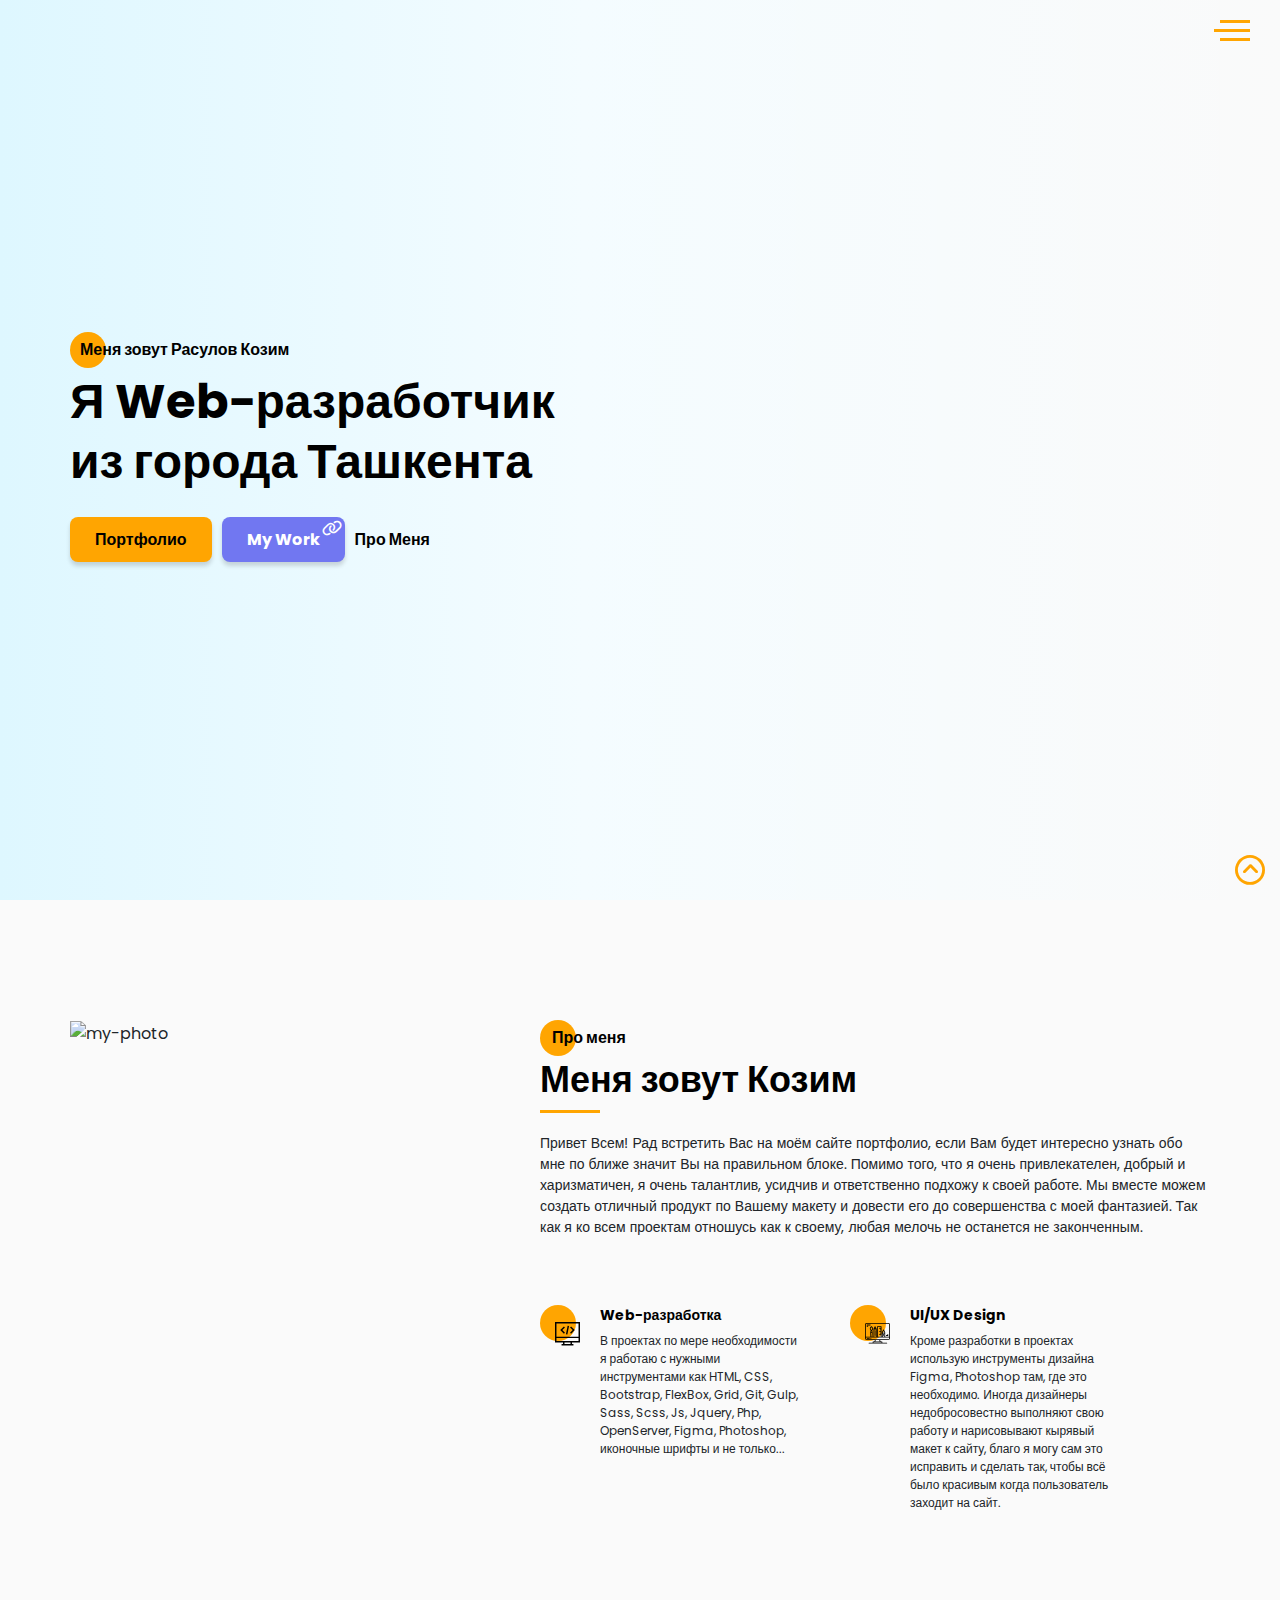
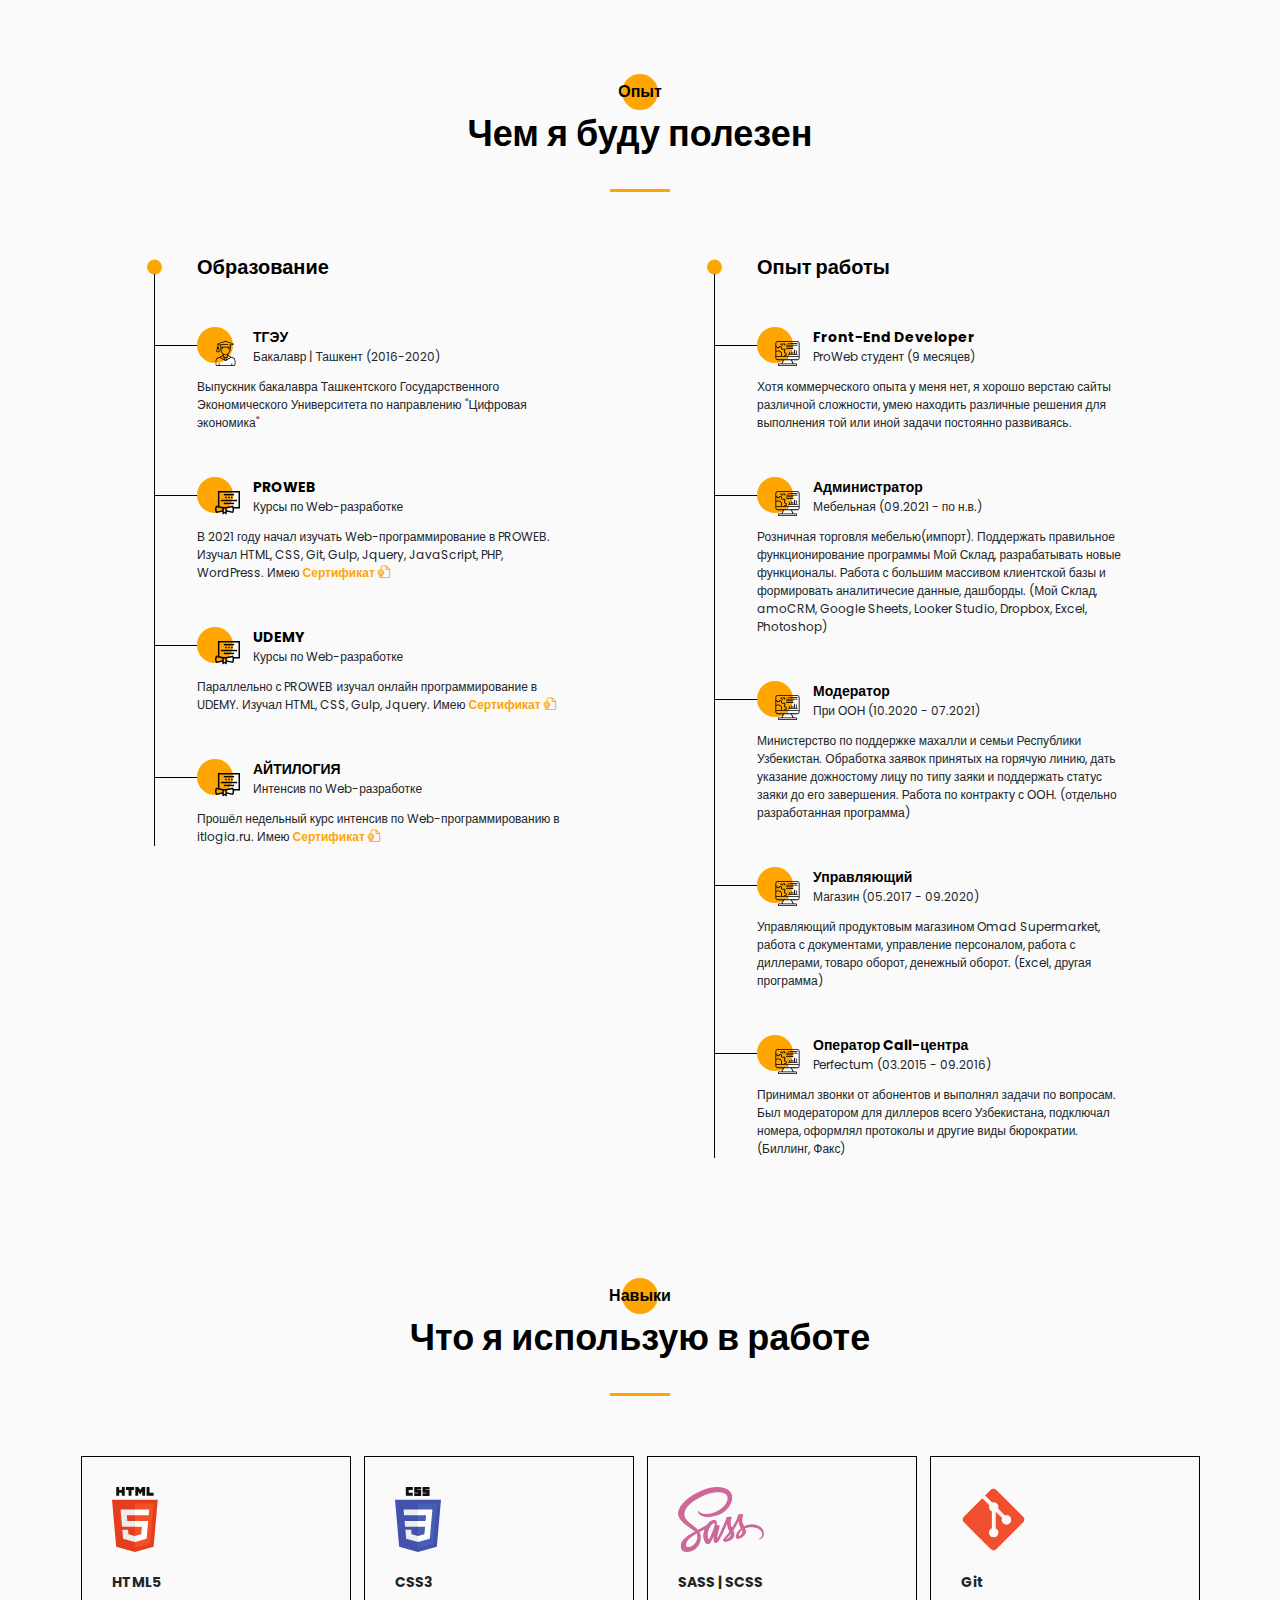
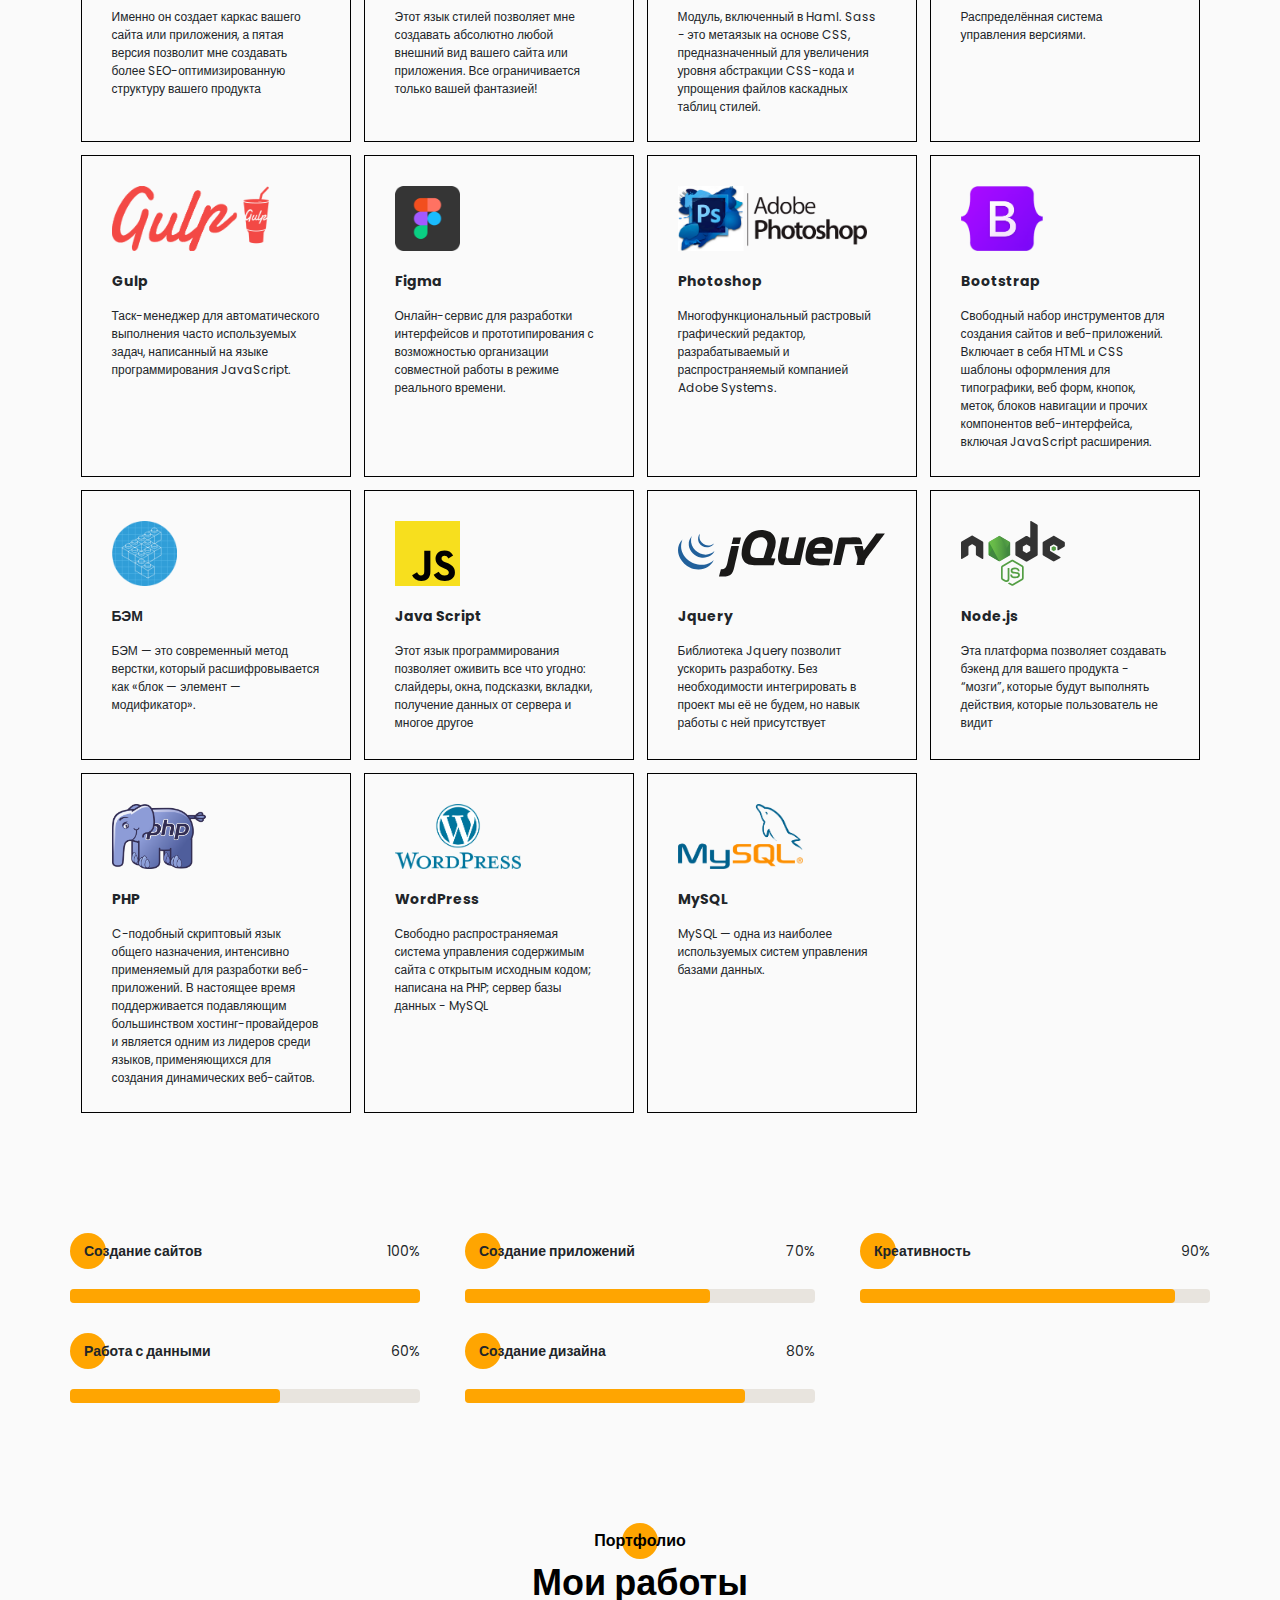
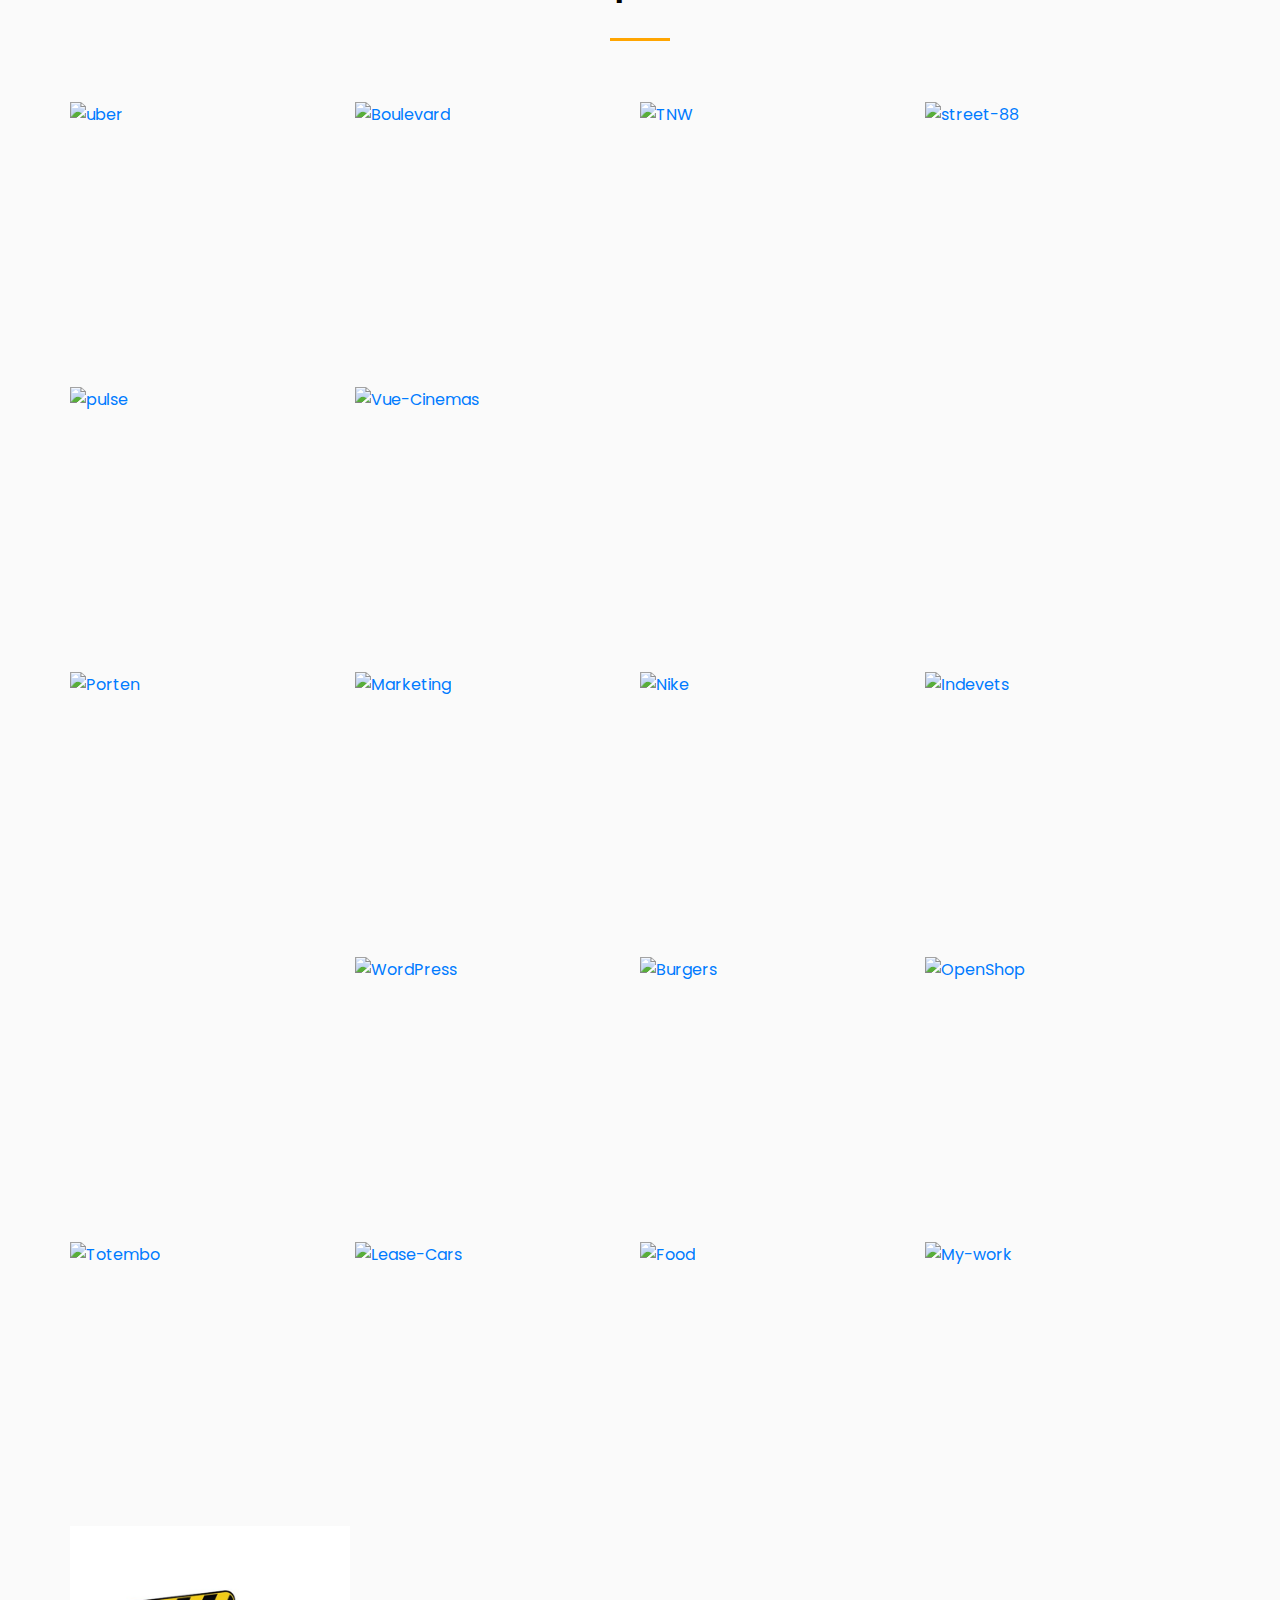
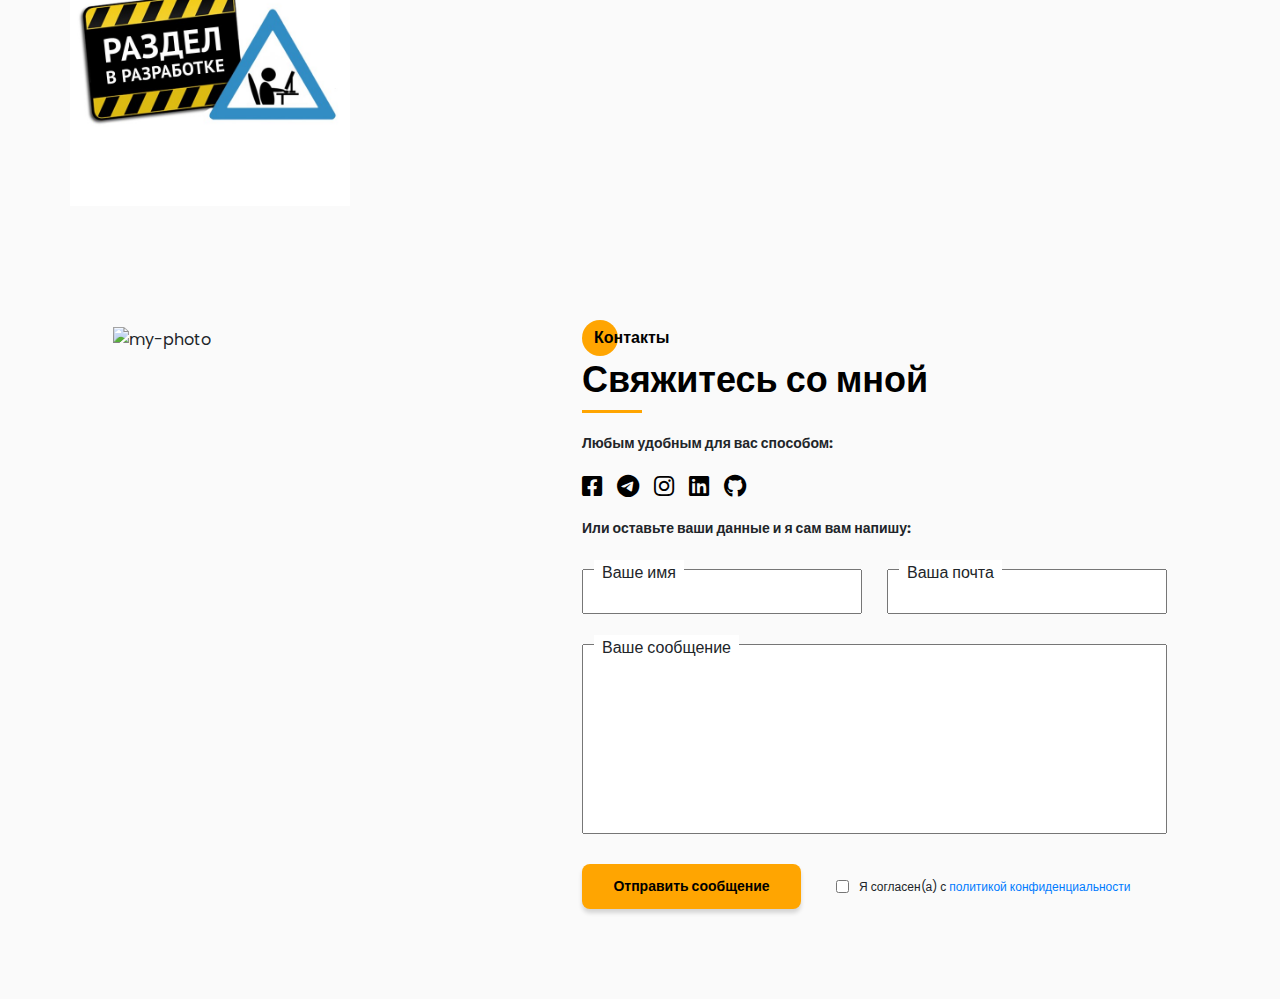
==== commit f834a599: "Lease-Cars добавлен" ====
--- a/index.html
+++ b/index.html
@@ -9,7 +9,7 @@
                                 incididunt ut labore et dolore magna aliqua.
                             </p>
                         </div>
-                    </div> --><div class="about__skills-item"><div class="about__skills-round"><img src="icons/about_me/design.svg" alt="web-dev"></div><div class="about__skills-descr"><p class="title title_fz14">UI/UX Design</p><p class="about__skills-text">Кроме разработки в проектах использую инструменты дизайна Figma, Photoshop там, где это необходимо. Иногда дизайнеры недобросовестно выполняют свою работу и нарисовывают кырявый макет к сайту, благо я могу сам это исправить и сделать так, чтобы всё было красивым когда пользователь заходит на сайт.</p></div></div></div></div></div></section><section class="resume" id="resume"><div class="container"><h2 class="title title_fz16 title_section">Опыт</h2><p class="title title_section-subtitle">Чем я буду полезен</p><div class="divider"></div><div class="resume__wrapper"><div class="resume__column"><h3 class="title title_fz20 resume__column-title">Образование</h3><ul><li><div class="resume__item"><div class="resume__item-head"><div class="resume__item-icon"><img src="icons/experience/university.svg" alt="university"></div><h4 class="title title_fz14">ТГЭУ</h4><p class="resume__item-descr">Бакалавр | Ташкент (2016-2020)</p></div><p class="resume__item-body">Выпускник бакалавра Ташкентского Государственного Экономического Университета по направлению "Цифровая экономика"</p></div></li><li><div class="resume__item"><div class="resume__item-head"><div class="resume__item-icon"><img src="icons/experience/courses.svg" alt="courses"></div><h4 class="title title_fz14">PROWEB</h4><p class="resume__item-descr">Курсы по Web-разработке</p></div><p class="resume__item-body">В 2021 году начал изучать Web-программирование в PROWEB. Изучал HTML, CSS, Git, Gulp, Jquery, JavaScript, PHP, WordPress. Имею <a href="./img/Certificate/PROWEB-Certificate.jpg" target="_blank" class="resume__item-link">Сертификат <span class="resume__item-cert icon-file-certificate"></span></a></p></div></li><li><div class="resume__item"><div class="resume__item-head"><div class="resume__item-icon"><img src="icons/experience/courses.svg" alt="courses"></div><h4 class="title title_fz14">UDEMY</h4><p class="resume__item-descr">Курсы по Web-разработке</p></div><p class="resume__item-body">Параллельно с PROWEB изучал онлайн программирование в UDEMY. Изучал HTML, CSS, Gulp, Jquery. Имею <a href="https://www.udemy.com/certificate/UC-2470a13e-426e-4543-8263-91e8a7a3022d/" target="_blank" class="resume__item-link">Сертификат <span class="resume__item-cert icon-file-certificate"></span></a></p></div></li><li><div class="resume__item"><div class="resume__item-head"><div class="resume__item-icon"><img src="icons/experience/courses.svg" alt="courses"></div><h4 class="title title_fz14">АЙТИЛОГИЯ</h4><p class="resume__item-descr">Интенсив по Web-разработке</p></div><p class="resume__item-body">Прошёл недельный курс интенсив по Web-программированию в itlogia.ru. Имею <a href="img/Certificate/ITLOGIA-Certificate.jpeg" target="_blank" class="resume__item-link">Сертификат <span class="resume__item-cert icon-file-certificate"></span></a></p></div></li></ul></div><div class="resume__column"><h3 class="title title_fz20 resume__column-title">Опыт работы</h3><ul><li><div class="resume__item"><div class="resume__item-head"><div class="resume__item-icon"><img src="icons/experience/developer.svg" alt="developer"></div><h4 class="title title_fz14">Front-End Developer</h4><p class="resume__item-descr">ProWeb студент (9 месяцев)</p></div><p class="resume__item-body">Хотя коммерческого опыта у меня нет, я хорошо верстаю сайты различной сложности, умею находить различные решения для выполнения той или иной задачи постоянно развиваясь.</p></div></li><li><div class="resume__item"><div class="resume__item-head"><div class="resume__item-icon"><img src="icons/experience/developer.svg" alt="developer"></div><h4 class="title title_fz14">Администратор</h4><p class="resume__item-descr">Мебельная (09.2021 - по н.в.)</p></div><p class="resume__item-body">Розничная торговля мебелью(импорт). Поддержать правильное функционирование программы Мой Склад, разрабатывать новые функционалы. Работа с большим массивом клиентской базы и формировать аналитичесие данные, дашборды. (Мой Склад, amoCRM, Google Sheets, Looker Studio, Dropbox, Excel, Photoshop)</p></div></li><li><div class="resume__item"><div class="resume__item-head"><div class="resume__item-icon"><img src="icons/experience/developer.svg" alt="developer"></div><h4 class="title title_fz14">Модератор</h4><p class="resume__item-descr">При ООН (10.2020 - 07.2021)</p></div><p class="resume__item-body">Министерство по поддержке махалли и семьи Республики Узбекистан. Обработка заявок принятых на горячую линию, дать указание дожностому лицу по типу заяки и поддержать статус заяки до его завершения. Работа по контракту с ООН. (отдельно разработанная программа)</p></div></li><li><div class="resume__item"><div class="resume__item-head"><div class="resume__item-icon"><img src="icons/experience/developer.svg" alt="developer"></div><h4 class="title title_fz14">Управляющий</h4><p class="resume__item-descr">Магазин (05.2017 - 09.2020)</p></div><p class="resume__item-body">Управляющий продуктовым магазином Omad Supermarket, работа с документами, управление персоналом, работа с диллерами, товаро оборот, денежный оборот. (Excel, другая программа)</p></div></li><li><div class="resume__item"><div class="resume__item-head"><div class="resume__item-icon"><img src="icons/experience/developer.svg" alt="developer"></div><h4 class="title title_fz14">Оператор Call-центра</h4><p class="resume__item-descr">Perfectum (03.2015 - 09.2016)</p></div><p class="resume__item-body">Принимал звонки от абонентов и выполнял задачи по вопросам. Был модератором для диллеров всего Узбекистана, подключал номера, оформлял протоколы и другие виды бюрократии. (Биллинг, Факс)</p></div></li></ul></div></div></div></section><section class="skills" id="skills"><div class="container"><h2 class="title title_fz16 title_section">Навыки</h2><p class="title title_section-subtitle">Что я использую в работе</p><div class="divider"></div><div class="skills__wrapper"><div class="skills__block"><div class="skills__icon"><img src="icons/skills/html5.svg" alt="html5"></div><p class="skills__name">HTML5</p><p class="skills__descr">Именно он создает каркас вашего сайта или приложения, а пятая версия позволит мне создавать более SEO-оптимизированную структуру вашего продукта</p></div><div class="skills__block"><div class="skills__icon"><img src="icons/skills/css3.svg" alt="css3"></div><p class="skills__name">CSS3</p><p class="skills__descr">Этот язык стилей позволяет мне создавать абсолютно любой внешний вид вашего сайта или приложения. Все ограничивается только вашей фантазией!</p></div><div class="skills__block"><div class="skills__icon"><img src="icons/skills/sass.png" alt="sass"></div><p class="skills__name">SASS | SCSS</p><p class="skills__descr">Модуль, включенный в Haml. Sass - это метаязык на основе CSS, предназначенный для увеличения уровня абстракции CSS-кода и упрощения файлов каскадных таблиц стилей.</p></div><div class="skills__block"><div class="skills__icon"><img src="icons/skills/git.png" alt="git"></div><p class="skills__name">Git</p><p class="skills__descr">Распределённая система управления версиями.</p></div><div class="skills__block"><div class="skills__icon"><img src="icons/skills/gulp.png" alt="gulp"></div><p class="skills__name">Gulp</p><p class="skills__descr">Таск-менеджер для автоматического выполнения часто используемых задач, написанный на языке программирования JavaScript.</p></div><div class="skills__block"><div class="skills__icon"><img src="icons/skills/figma.png" alt="figma"></div><p class="skills__name">Figma</p><p class="skills__descr">Онлайн-сервис для разработки интерфейсов и прототипирования с возможностью организации совместной работы в режиме реального времени.</p></div><div class="skills__block"><div class="skills__icon"><img src="icons/skills/photoshop.png" alt="photoshop"></div><p class="skills__name">Photoshop</p><p class="skills__descr">Многофункциональный растровый графический редактор, разрабатываемый и распространяемый компанией Adobe Systems.</p></div><div class="skills__block"><div class="skills__icon"><img src="icons/skills/boostrap.png" alt="Bootstrap"></div><p class="skills__name">Bootstrap</p><p class="skills__descr">Свободный набор инструментов для создания сайтов и веб-приложений. Включает в себя HTML и CSS шаблоны оформления для типографики, веб форм, кнопок, меток, блоков навигации и прочих компонентов веб-интерфейса, включая JavaScript расширения.</p></div><div class="skills__block"><div class="skills__icon"><img src="icons/skills/bem.png" alt="Bem"></div><p class="skills__name">БЭМ</p><p class="skills__descr">БЭМ — это современный метод верстки, который расшифровывается как «блок — элемент — модификатор».</p></div><div class="skills__block"><div class="skills__icon"><img src="icons/skills/js.svg" alt="javaScript"></div><p class="skills__name">Java Script</p><p class="skills__descr">Этот язык программирования позволяет оживить все что угодно: слайдеры, окна, подсказки, вкладки, получение данных от сервера и многое другое</p></div><div class="skills__block"><div class="skills__icon"><img src="icons/skills/jquery.svg" alt="jquery"></div><p class="skills__name">Jquery</p><p class="skills__descr">Библиотека Jquery позволит ускорить разработку. Без необходимости интегрировать в проект мы её не будем, но навык работы с ней присутствует</p></div><div class="skills__block"><div class="skills__icon"><img src="icons/skills/node.js.svg" alt="node.js"></div><p class="skills__name">Node.js</p><p class="skills__descr">Эта платформа позволяет создавать бэкенд для вашего продукта - “мозги”, которые будут выполнять действия, которые пользователь не видит</p></div><div class="skills__block"><div class="skills__icon"><img src="icons/skills/php.png" alt="php"></div><p class="skills__name">PHP</p><p class="skills__descr">C-подобный скриптовый язык общего назначения, интенсивно применяемый для разработки веб-приложений. В настоящее время поддерживается подавляющим большинством хостинг-провайдеров и является одним из лидеров среди языков, применяющихся для создания динамических веб-сайтов.</p></div><div class="skills__block"><div class="skills__icon"><img src="icons/skills/wordpress.png" alt="wordpress"></div><p class="skills__name">WordPress</p><p class="skills__descr">Свободно распространяемая система управления содержимым сайта с открытым исходным кодом; написана на PHP; сервер базы данных - MySQL</p></div><div class="skills__block"><div class="skills__icon"><img src="icons/skills/mysql.png" alt="mysql"></div><p class="skills__name">MySQL</p><p class="skills__descr">MySQL — одна из наиболее используемых систем управления базами данных.</p></div></div><div class="skills__ratings"><div class="skills__ratings-item"><p class="skills__ratings-title">Создание сайтов</p><p class="skills__ratings-counter">100%</p><div class="skills__ratings-line"><span></span></div></div><div class="skills__ratings-item"><p class="skills__ratings-title">Создание приложений</p><p class="skills__ratings-counter">70%</p><div class="skills__ratings-line"><span></span></div></div><div class="skills__ratings-item"><p class="skills__ratings-title">Креативность</p><p class="skills__ratings-counter">90%</p><div class="skills__ratings-line"><span></span></div></div><div class="skills__ratings-item"><p class="skills__ratings-title">Работа с данными</p><p class="skills__ratings-counter">60%</p><div class="skills__ratings-line"><span></span></div></div><div class="skills__ratings-item"><p class="skills__ratings-title">Создание дизайна</p><p class="skills__ratings-counter">80%</p><div class="skills__ratings-line"><span></span></div></div></div></div></section><section class="portfolio" id="portfolio"><div class="container"><h2 class="title title_fz16 title_section">Портфолио</h2><p class="title title_section-subtitle">Мои работы</p><div class="divider"></div><div class="portfolio__wrapper"><a href="https://kozim-rasulov.github.io/Uber/" target="_blank" class="portfolio__item"><img src="https://kozim-rasulov.github.io/Uber/screen.png" alt="uber"><div class="portfolio__descr"><p class="portfolio__name">Uber</p><div class="portfolio__tools"><span class="portfolio__icon icon-html5" title="HTML"></span> <span class="portfolio__icon icon-css3-alt" title="CSS"></span> <span class="portfolio__icon icon-bootstrap" title="Bootstrap"></span> <span class="portfolio__icon icon-gulp" title="GULP"></span> <span class="portfolio__icon icon-sass" title="SASS"></span> <span class="portfolio__icon icon-square-js" title="Java Script"></span> <span class="portfolio__icon icon-git-alt" title="Git"></span> <span class="portfolio__icon icon-figma" title="Figma"></span> <span class="portfolio__icon icon-font-awesome" title="Font Awesome"></span> <span class="portfolio__icon icon-laptop-mobile" title="Адаптивен"></span></div></div></a><a href="https://kozim-rasulov.github.io/Boulevard/" target="_blank" class="portfolio__item"><img src="https://kozim-rasulov.github.io/Boulevard/screen.png" alt="Boulevard"><div class="portfolio__descr"><p class="portfolio__name">Boulevard</p><div class="portfolio__tools"><span class="portfolio__icon icon-html5" title="HTML"></span> <span class="portfolio__icon icon-css3-alt" title="CSS"></span> <span class="portfolio__icon icon-git-alt" title="Git"></span> <span class="portfolio__icon icon-figma" title="Figma"></span> <span class="portfolio__icon icon-font-awesome" title="Font Awesome"></span> <span class="portfolio__icon icon-laptop-mobile" title="Адаптивен"></span></div></div></a><a href="https://kozim-rasulov.github.io/TNW/" target="_blank" class="portfolio__item"><img src="https://kozim-rasulov.github.io/TNW/screen.png" alt="TNW"><div class="portfolio__descr"><p class="portfolio__name">tnw</p><div class="portfolio__tools"><span class="portfolio__icon icon-html5" title="HTML"></span> <span class="portfolio__icon icon-css3-alt" title="CSS"></span> <span class="portfolio__icon icon-git-alt" title="Git"></span> <span class="portfolio__icon icon-figma" title="Figma"></span> <span class="portfolio__icon icon-laptop-mobile" title="Адаптивен"></span></div></div></a><a href="https://kozim-rasulov.github.io/Street-88/dist/" target="_blank" class="portfolio__item portfolio__item_first"><img src="https://kozim-rasulov.github.io/Street-88/dist/img/screen.png" alt="street-88"><div class="portfolio__descr"><p class="portfolio__name">street-88</p><div class="portfolio__tools"><span class="portfolio__icon icon-html5" title="HTML"></span> <span class="portfolio__icon icon-css3-alt" title="CSS"></span> <span class="portfolio__icon icon-gulp" title="GULP"></span> <span class="portfolio__icon icon-sass" title="SASS"></span> <span class="portfolio__icon icon-square-js" title="Java Script"></span> <span class="portfolio__icon icon-git-alt" title="Git"></span> <span class="portfolio__icon icon-figma" title="Figma"></span> <span class="portfolio__icon icon-font-awesome" title="Font Awesome"></span> <span class="portfolio__icon icon-laptop-mobile" title="Адаптивен"></span></div></div></a><a href="https://kozim-rasulov.github.io/Pulse/dist/" target="_blank" class="portfolio__item"><img src="https://kozim-rasulov.github.io/Pulse/dist/screen.png" alt="pulse"><div class="portfolio__descr"><p class="portfolio__name">pulse</p><div class="portfolio__tools"><span class="portfolio__icon icon-html5" title="HTML"></span> <span class="portfolio__icon icon-css3-alt" title="CSS"></span> <span class="portfolio__icon icon-bootstrap" title="Bootstrap"></span> <span class="portfolio__icon icon-gulp" title="GULP"></span> <span class="portfolio__icon icon-sass" title="SASS"></span> <span class="portfolio__icon icon-square-js" title="Java Script"></span> <span class="portfolio__icon icon-php" title="PHP"></span> <span class="portfolio__icon icon-git-alt" title="Git"></span> <span class="portfolio__icon icon-figma" title="Figma"></span> <span class="portfolio__icon icon-font-awesome" title="Font Awesome"></span> <span class="portfolio__icon icon-laptop-mobile" title="Адаптивен"></span></div></div></a><a href="https://kozim-rasulov.github.io/Vue-cinemas/" target="_blank" class="portfolio__item portfolio__item_second"><img src="https://kozim-rasulov.github.io/Vue-cinemas/screen-1x2.png" alt="Vue-Cinemas"><div class="portfolio__descr"><p class="portfolio__name">vue-cinemas</p><div class="portfolio__tools"><span class="portfolio__icon icon-html5" title="HTML"></span> <span class="portfolio__icon icon-css3-alt" title="CSS"></span> <span class="portfolio__icon icon-git-alt" title="Git"></span> <span class="portfolio__icon icon-figma" title="Figma"></span> <span class="portfolio__icon icon-font-awesome" title="Font Awesome"></span> <span class="portfolio__icon icon-laptop-mobile" title="Адаптивен"></span></div></div></a><a href="https://kozim-rasulov.github.io/Porten/app/build/" target="_blank" class="portfolio__item portfolio__item_third"><img src="https://kozim-rasulov.github.io/Porten/app/build/img/screen.png" alt="Porten"><div class="portfolio__descr"><p class="portfolio__name">porten</p><div class="portfolio__tools"><span class="portfolio__icon icon-html5" title="HTML"></span> <span class="portfolio__icon icon-css3-alt" title="CSS"></span> <span class="portfolio__icon icon-gulp" title="Gulp"></span> <span class="portfolio__icon icon-sass" title="SASS"></span> <span class="portfolio__icon icon-square-js" title="Java Script"></span> <span class="portfolio__icon icon-git-alt" title="Git"></span> <span class="portfolio__icon icon-figma" title="Figma"></span> <span class="portfolio__icon icon-font-awesome" title="Font Awesome"></span> <span class="portfolio__icon icon-laptop-mobile" title="Адаптивен"></span></div></div></a><a href="https://kozim-rasulov.github.io/Marketing/" target="_blank" class="portfolio__item"><img src="https://kozim-rasulov.github.io/Marketing/screen.png" alt="Marketing"><div class="portfolio__descr"><p class="portfolio__name">marketing</p><div class="portfolio__tools"><span class="portfolio__icon icon-html5" title="HTML"></span> <span class="portfolio__icon icon-css3-alt" title="CSS"></span> <span class="portfolio__icon icon-git-alt" title="Git"></span> <span class="portfolio__icon icon-figma" title="Figma"></span> <span class="portfolio__icon icon-font-awesome" title="Font Awesome"></span> <span class="portfolio__icon icon-laptop-mobile" title="Адаптивен"></span></div></div></a><a href="https://kozim-rasulov.github.io/Nike/" target="_blank" class="portfolio__item"><img src="https://kozim-rasulov.github.io/Nike/screen.png" alt="Nike"><div class="portfolio__descr"><p class="portfolio__name">nike</p><div class="portfolio__tools"><span class="portfolio__icon icon-html5" title="HTML"></span> <span class="portfolio__icon icon-css3-alt" title="CSS"></span> <span class="portfolio__icon icon-git-alt" title="Git"></span> <span class="portfolio__icon icon-figma" title="Figma"></span> <span class="portfolio__icon icon-laptop-mobile" title="Адаптивен"></span></div></div></a><a href="https://kozim-rasulov.github.io/IndeVets/dist" target="_blank" class="portfolio__item"><img src="https://kozim-rasulov.github.io/IndeVets/dist/img/screen.png" alt="Indevets"><div class="portfolio__descr"><p class="portfolio__name">indevets</p><div class="portfolio__tools"><span class="portfolio__icon icon-html5" title="HTML"></span> <span class="portfolio__icon icon-css3-alt" title="CSS"></span> <span class="portfolio__icon icon-gulp" title="GULP"></span> <span class="portfolio__icon icon-sass" title="SASS"></span> <span class="portfolio__icon icon-git-alt" title="Git"></span> <span class="portfolio__icon icon-figma" title="Figma"></span> <span class="portfolio__icon icon-laptop-mobile" title="Адаптивен"></span></div></div></a><a href="https://kozim-rasulov.github.io/WordPress/" target="_blank" class="portfolio__item"><img src="https://kozim-rasulov.github.io/WordPress/screen.png" alt="WordPress"><div class="portfolio__descr"><p class="portfolio__name">wordpress</p><div class="portfolio__tools"><span class="portfolio__icon icon-html5" title="HTML"></span> <span class="portfolio__icon icon-css3-alt" title="CSS"></span> <span class="portfolio__icon icon-git-alt" title="Git"></span> <span class="portfolio__icon icon-figma" title="Figma"></span> <span class="portfolio__icon icon-laptop-mobile" title="Адаптивен"></span></div></div></a><a href="https://kozim-rasulov.github.io/burgers/" target="_blank" class="portfolio__item"><img src="https://kozim-rasulov.github.io/burgers/screen.png" alt="Burgers"><div class="portfolio__descr"><p class="portfolio__name">burgers</p><div class="portfolio__tools"><span class="portfolio__icon icon-html5" title="HTML"></span> <span class="portfolio__icon icon-css3-alt" title="CSS"></span> <span class="portfolio__icon icon-square-js" title="Java Script"></span> <span class="portfolio__icon icon-typescript" title="Type Script"></span> <span class="portfolio__icon icon-angular" title="Angular"></span> <span class="portfolio__icon icon-git-alt" title="Git"></span> <span class="portfolio__icon icon-figma" title="Figma"></span></div></div></a><a href="https://kozim-rasulov.github.io/OpenShop/dist" target="_blank" class="portfolio__item"><img src="https://kozim-rasulov.github.io/OpenShop/dist/img/screen.png" alt="OpenShop"><div class="portfolio__descr"><p class="portfolio__name">open-shop</p><div class="portfolio__tools"><span class="portfolio__icon icon-html5" title="HTML"></span> <span class="portfolio__icon icon-css3-alt" title="CSS"></span> <span class="portfolio__icon icon-bootstrap" title="Bootstrap"></span> <span class="portfolio__icon icon-gulp" title="Gulp"></span> <span class="portfolio__icon icon-sass" title="SASS"></span> <span class="portfolio__icon icon-square-js" title="Java Script"></span> <span class="portfolio__icon icon-git-alt" title="Git"></span> <span class="portfolio__icon icon-figma" title="Figma"></span> <span class="portfolio__icon icon-font-awesome" title="Font Awesome"></span> <span class="portfolio__icon icon-watch-smart" title="Тема - светлая и тёмная"></span> <span class="portfolio__icon icon-laptop-mobile" title="Адаптивен"></span></div></div></a><a href="https://kozim-rasulov.github.io/Totembo/app/build" target="_blank" class="portfolio__item"><img src="https://kozim-rasulov.github.io/Totembo/app/build/img/screen.png" alt="Totembo"><div class="portfolio__descr"><p class="portfolio__name">totembo</p><div class="portfolio__tools"><span class="portfolio__icon icon-html5" title="HTML"></span> <span class="portfolio__icon icon-css3-alt" title="CSS"></span><!-- <span class="portfolio__icon icon-bootstrap" title="Bootstrap"></span> --> <span class="portfolio__icon icon-gulp" title="Gulp"></span> <span class="portfolio__icon icon-sass" title="SASS"></span><!-- <span class="portfolio__icon icon-square-js" title="Java Script"></span> --> <span class="portfolio__icon icon-git-alt" title="Git"></span> <span class="portfolio__icon icon-figma" title="Figma"></span> <span class="portfolio__icon icon-font-awesome" title="Font Awesome"></span><!-- <span class="portfolio__icon icon-watch-smart" title="Тема - светлая и тёмная"></span> --><!-- <span class="portfolio__icon icon-laptop-mobile" title="Адаптивен"></span> --></div></div></a><a href="https://kozim-rasulov.github.io/Food/dist" target="_blank" class="portfolio__item"><img src="https://kozim-rasulov.github.io/Food/dist/img/screen.png" alt="Food"><div class="portfolio__descr"><p class="portfolio__name">food</p><div class="portfolio__tools"><!-- <span class="portfolio__icon icon-html5" title="HTML"></span>
+                    </div> --><div class="about__skills-item"><div class="about__skills-round"><img src="icons/about_me/design.svg" alt="web-dev"></div><div class="about__skills-descr"><p class="title title_fz14">UI/UX Design</p><p class="about__skills-text">Кроме разработки в проектах использую инструменты дизайна Figma, Photoshop там, где это необходимо. Иногда дизайнеры недобросовестно выполняют свою работу и нарисовывают кырявый макет к сайту, благо я могу сам это исправить и сделать так, чтобы всё было красивым когда пользователь заходит на сайт.</p></div></div></div></div></div></section><section class="resume" id="resume"><div class="container"><h2 class="title title_fz16 title_section">Опыт</h2><p class="title title_section-subtitle">Чем я буду полезен</p><div class="divider"></div><div class="resume__wrapper"><div class="resume__column"><h3 class="title title_fz20 resume__column-title">Образование</h3><ul><li><div class="resume__item"><div class="resume__item-head"><div class="resume__item-icon"><img src="icons/experience/university.svg" alt="university"></div><h4 class="title title_fz14">ТГЭУ</h4><p class="resume__item-descr">Бакалавр | Ташкент (2016-2020)</p></div><p class="resume__item-body">Выпускник бакалавра Ташкентского Государственного Экономического Университета по направлению "Цифровая экономика"</p></div></li><li><div class="resume__item"><div class="resume__item-head"><div class="resume__item-icon"><img src="icons/experience/courses.svg" alt="courses"></div><h4 class="title title_fz14">PROWEB</h4><p class="resume__item-descr">Курсы по Web-разработке</p></div><p class="resume__item-body">В 2021 году начал изучать Web-программирование в PROWEB. Изучал HTML, CSS, Git, Gulp, Jquery, JavaScript, PHP, WordPress. Имею <a href="./img/Certificate/PROWEB-Certificate.jpg" target="_blank" class="resume__item-link">Сертификат <span class="resume__item-cert icon-file-certificate"></span></a></p></div></li><li><div class="resume__item"><div class="resume__item-head"><div class="resume__item-icon"><img src="icons/experience/courses.svg" alt="courses"></div><h4 class="title title_fz14">UDEMY</h4><p class="resume__item-descr">Курсы по Web-разработке</p></div><p class="resume__item-body">Параллельно с PROWEB изучал онлайн программирование в UDEMY. Изучал HTML, CSS, Gulp, Jquery. Имею <a href="https://www.udemy.com/certificate/UC-2470a13e-426e-4543-8263-91e8a7a3022d/" target="_blank" class="resume__item-link">Сертификат <span class="resume__item-cert icon-file-certificate"></span></a></p></div></li><li><div class="resume__item"><div class="resume__item-head"><div class="resume__item-icon"><img src="icons/experience/courses.svg" alt="courses"></div><h4 class="title title_fz14">АЙТИЛОГИЯ</h4><p class="resume__item-descr">Интенсив по Web-разработке</p></div><p class="resume__item-body">Прошёл недельный курс интенсив по Web-программированию в itlogia.ru. Имею <a href="img/Certificate/ITLOGIA-Certificate.jpeg" target="_blank" class="resume__item-link">Сертификат <span class="resume__item-cert icon-file-certificate"></span></a></p></div></li></ul></div><div class="resume__column"><h3 class="title title_fz20 resume__column-title">Опыт работы</h3><ul><li><div class="resume__item"><div class="resume__item-head"><div class="resume__item-icon"><img src="icons/experience/developer.svg" alt="developer"></div><h4 class="title title_fz14">Front-End Developer</h4><p class="resume__item-descr">ProWeb студент (9 месяцев)</p></div><p class="resume__item-body">Хотя коммерческого опыта у меня нет, я хорошо верстаю сайты различной сложности, умею находить различные решения для выполнения той или иной задачи постоянно развиваясь.</p></div></li><li><div class="resume__item"><div class="resume__item-head"><div class="resume__item-icon"><img src="icons/experience/developer.svg" alt="developer"></div><h4 class="title title_fz14">Администратор</h4><p class="resume__item-descr">Мебельная (09.2021 - по н.в.)</p></div><p class="resume__item-body">Розничная торговля мебелью(импорт). Поддержать правильное функционирование программы Мой Склад, разрабатывать новые функционалы. Работа с большим массивом клиентской базы и формировать аналитичесие данные, дашборды. (Мой Склад, amoCRM, Google Sheets, Looker Studio, Dropbox, Excel, Photoshop)</p></div></li><li><div class="resume__item"><div class="resume__item-head"><div class="resume__item-icon"><img src="icons/experience/developer.svg" alt="developer"></div><h4 class="title title_fz14">Модератор</h4><p class="resume__item-descr">При ООН (10.2020 - 07.2021)</p></div><p class="resume__item-body">Министерство по поддержке махалли и семьи Республики Узбекистан. Обработка заявок принятых на горячую линию, дать указание дожностому лицу по типу заяки и поддержать статус заяки до его завершения. Работа по контракту с ООН. (отдельно разработанная программа)</p></div></li><li><div class="resume__item"><div class="resume__item-head"><div class="resume__item-icon"><img src="icons/experience/developer.svg" alt="developer"></div><h4 class="title title_fz14">Управляющий</h4><p class="resume__item-descr">Магазин (05.2017 - 09.2020)</p></div><p class="resume__item-body">Управляющий продуктовым магазином Omad Supermarket, работа с документами, управление персоналом, работа с диллерами, товаро оборот, денежный оборот. (Excel, другая программа)</p></div></li><li><div class="resume__item"><div class="resume__item-head"><div class="resume__item-icon"><img src="icons/experience/developer.svg" alt="developer"></div><h4 class="title title_fz14">Оператор Call-центра</h4><p class="resume__item-descr">Perfectum (03.2015 - 09.2016)</p></div><p class="resume__item-body">Принимал звонки от абонентов и выполнял задачи по вопросам. Был модератором для диллеров всего Узбекистана, подключал номера, оформлял протоколы и другие виды бюрократии. (Биллинг, Факс)</p></div></li></ul></div></div></div></section><section class="skills" id="skills"><div class="container"><h2 class="title title_fz16 title_section">Навыки</h2><p class="title title_section-subtitle">Что я использую в работе</p><div class="divider"></div><div class="skills__wrapper"><div class="skills__block"><div class="skills__icon"><img src="icons/skills/html5.svg" alt="html5"></div><p class="skills__name">HTML5</p><p class="skills__descr">Именно он создает каркас вашего сайта или приложения, а пятая версия позволит мне создавать более SEO-оптимизированную структуру вашего продукта</p></div><div class="skills__block"><div class="skills__icon"><img src="icons/skills/css3.svg" alt="css3"></div><p class="skills__name">CSS3</p><p class="skills__descr">Этот язык стилей позволяет мне создавать абсолютно любой внешний вид вашего сайта или приложения. Все ограничивается только вашей фантазией!</p></div><div class="skills__block"><div class="skills__icon"><img src="icons/skills/sass.png" alt="sass"></div><p class="skills__name">SASS | SCSS</p><p class="skills__descr">Модуль, включенный в Haml. Sass - это метаязык на основе CSS, предназначенный для увеличения уровня абстракции CSS-кода и упрощения файлов каскадных таблиц стилей.</p></div><div class="skills__block"><div class="skills__icon"><img src="icons/skills/git.png" alt="git"></div><p class="skills__name">Git</p><p class="skills__descr">Распределённая система управления версиями.</p></div><div class="skills__block"><div class="skills__icon"><img src="icons/skills/gulp.png" alt="gulp"></div><p class="skills__name">Gulp</p><p class="skills__descr">Таск-менеджер для автоматического выполнения часто используемых задач, написанный на языке программирования JavaScript.</p></div><div class="skills__block"><div class="skills__icon"><img src="icons/skills/figma.png" alt="figma"></div><p class="skills__name">Figma</p><p class="skills__descr">Онлайн-сервис для разработки интерфейсов и прототипирования с возможностью организации совместной работы в режиме реального времени.</p></div><div class="skills__block"><div class="skills__icon"><img src="icons/skills/photoshop.png" alt="photoshop"></div><p class="skills__name">Photoshop</p><p class="skills__descr">Многофункциональный растровый графический редактор, разрабатываемый и распространяемый компанией Adobe Systems.</p></div><div class="skills__block"><div class="skills__icon"><img src="icons/skills/boostrap.png" alt="Bootstrap"></div><p class="skills__name">Bootstrap</p><p class="skills__descr">Свободный набор инструментов для создания сайтов и веб-приложений. Включает в себя HTML и CSS шаблоны оформления для типографики, веб форм, кнопок, меток, блоков навигации и прочих компонентов веб-интерфейса, включая JavaScript расширения.</p></div><div class="skills__block"><div class="skills__icon"><img src="icons/skills/bem.png" alt="Bem"></div><p class="skills__name">БЭМ</p><p class="skills__descr">БЭМ — это современный метод верстки, который расшифровывается как «блок — элемент — модификатор».</p></div><div class="skills__block"><div class="skills__icon"><img src="icons/skills/js.svg" alt="javaScript"></div><p class="skills__name">Java Script</p><p class="skills__descr">Этот язык программирования позволяет оживить все что угодно: слайдеры, окна, подсказки, вкладки, получение данных от сервера и многое другое</p></div><div class="skills__block"><div class="skills__icon"><img src="icons/skills/jquery.svg" alt="jquery"></div><p class="skills__name">Jquery</p><p class="skills__descr">Библиотека Jquery позволит ускорить разработку. Без необходимости интегрировать в проект мы её не будем, но навык работы с ней присутствует</p></div><div class="skills__block"><div class="skills__icon"><img src="icons/skills/node.js.svg" alt="node.js"></div><p class="skills__name">Node.js</p><p class="skills__descr">Эта платформа позволяет создавать бэкенд для вашего продукта - “мозги”, которые будут выполнять действия, которые пользователь не видит</p></div><div class="skills__block"><div class="skills__icon"><img src="icons/skills/php.png" alt="php"></div><p class="skills__name">PHP</p><p class="skills__descr">C-подобный скриптовый язык общего назначения, интенсивно применяемый для разработки веб-приложений. В настоящее время поддерживается подавляющим большинством хостинг-провайдеров и является одним из лидеров среди языков, применяющихся для создания динамических веб-сайтов.</p></div><div class="skills__block"><div class="skills__icon"><img src="icons/skills/wordpress.png" alt="wordpress"></div><p class="skills__name">WordPress</p><p class="skills__descr">Свободно распространяемая система управления содержимым сайта с открытым исходным кодом; написана на PHP; сервер базы данных - MySQL</p></div><div class="skills__block"><div class="skills__icon"><img src="icons/skills/mysql.png" alt="mysql"></div><p class="skills__name">MySQL</p><p class="skills__descr">MySQL — одна из наиболее используемых систем управления базами данных.</p></div></div><div class="skills__ratings"><div class="skills__ratings-item"><p class="skills__ratings-title">Создание сайтов</p><p class="skills__ratings-counter">100%</p><div class="skills__ratings-line"><span></span></div></div><div class="skills__ratings-item"><p class="skills__ratings-title">Создание приложений</p><p class="skills__ratings-counter">70%</p><div class="skills__ratings-line"><span></span></div></div><div class="skills__ratings-item"><p class="skills__ratings-title">Креативность</p><p class="skills__ratings-counter">90%</p><div class="skills__ratings-line"><span></span></div></div><div class="skills__ratings-item"><p class="skills__ratings-title">Работа с данными</p><p class="skills__ratings-counter">60%</p><div class="skills__ratings-line"><span></span></div></div><div class="skills__ratings-item"><p class="skills__ratings-title">Создание дизайна</p><p class="skills__ratings-counter">80%</p><div class="skills__ratings-line"><span></span></div></div></div></div></section><section class="portfolio" id="portfolio"><div class="container"><h2 class="title title_fz16 title_section">Портфолио</h2><p class="title title_section-subtitle">Мои работы</p><div class="divider"></div><div class="portfolio__wrapper"><a href="https://kozim-rasulov.github.io/Uber/" target="_blank" class="portfolio__item"><img src="https://kozim-rasulov.github.io/Uber/screen.png" alt="uber"><div class="portfolio__descr"><p class="portfolio__name">Uber</p><div class="portfolio__tools"><span class="portfolio__icon icon-html5" title="HTML"></span> <span class="portfolio__icon icon-css3-alt" title="CSS"></span> <span class="portfolio__icon icon-bootstrap" title="Bootstrap"></span> <span class="portfolio__icon icon-gulp" title="GULP"></span> <span class="portfolio__icon icon-sass" title="SASS"></span> <span class="portfolio__icon icon-square-js" title="Java Script"></span> <span class="portfolio__icon icon-git-alt" title="Git"></span> <span class="portfolio__icon icon-figma" title="Figma"></span> <span class="portfolio__icon icon-font-awesome" title="Font Awesome"></span> <span class="portfolio__icon icon-laptop-mobile" title="Адаптивен"></span></div></div></a><a href="https://kozim-rasulov.github.io/Boulevard/" target="_blank" class="portfolio__item"><img src="https://kozim-rasulov.github.io/Boulevard/screen.png" alt="Boulevard"><div class="portfolio__descr"><p class="portfolio__name">Boulevard</p><div class="portfolio__tools"><span class="portfolio__icon icon-html5" title="HTML"></span> <span class="portfolio__icon icon-css3-alt" title="CSS"></span> <span class="portfolio__icon icon-git-alt" title="Git"></span> <span class="portfolio__icon icon-figma" title="Figma"></span> <span class="portfolio__icon icon-font-awesome" title="Font Awesome"></span> <span class="portfolio__icon icon-laptop-mobile" title="Адаптивен"></span></div></div></a><a href="https://kozim-rasulov.github.io/TNW/" target="_blank" class="portfolio__item"><img src="https://kozim-rasulov.github.io/TNW/screen.png" alt="TNW"><div class="portfolio__descr"><p class="portfolio__name">tnw</p><div class="portfolio__tools"><span class="portfolio__icon icon-html5" title="HTML"></span> <span class="portfolio__icon icon-css3-alt" title="CSS"></span> <span class="portfolio__icon icon-git-alt" title="Git"></span> <span class="portfolio__icon icon-figma" title="Figma"></span> <span class="portfolio__icon icon-laptop-mobile" title="Адаптивен"></span></div></div></a><a href="https://kozim-rasulov.github.io/Street-88/dist/" target="_blank" class="portfolio__item portfolio__item_first"><img src="https://kozim-rasulov.github.io/Street-88/dist/img/screen.png" alt="street-88"><div class="portfolio__descr"><p class="portfolio__name">street-88</p><div class="portfolio__tools"><span class="portfolio__icon icon-html5" title="HTML"></span> <span class="portfolio__icon icon-css3-alt" title="CSS"></span> <span class="portfolio__icon icon-gulp" title="GULP"></span> <span class="portfolio__icon icon-sass" title="SASS"></span> <span class="portfolio__icon icon-square-js" title="Java Script"></span> <span class="portfolio__icon icon-git-alt" title="Git"></span> <span class="portfolio__icon icon-figma" title="Figma"></span> <span class="portfolio__icon icon-font-awesome" title="Font Awesome"></span> <span class="portfolio__icon icon-laptop-mobile" title="Адаптивен"></span></div></div></a><a href="https://kozim-rasulov.github.io/Pulse/dist/" target="_blank" class="portfolio__item"><img src="https://kozim-rasulov.github.io/Pulse/dist/screen.png" alt="pulse"><div class="portfolio__descr"><p class="portfolio__name">pulse</p><div class="portfolio__tools"><span class="portfolio__icon icon-html5" title="HTML"></span> <span class="portfolio__icon icon-css3-alt" title="CSS"></span> <span class="portfolio__icon icon-bootstrap" title="Bootstrap"></span> <span class="portfolio__icon icon-gulp" title="GULP"></span> <span class="portfolio__icon icon-sass" title="SASS"></span> <span class="portfolio__icon icon-square-js" title="Java Script"></span> <span class="portfolio__icon icon-php" title="PHP"></span> <span class="portfolio__icon icon-git-alt" title="Git"></span> <span class="portfolio__icon icon-figma" title="Figma"></span> <span class="portfolio__icon icon-font-awesome" title="Font Awesome"></span> <span class="portfolio__icon icon-laptop-mobile" title="Адаптивен"></span></div></div></a><a href="https://kozim-rasulov.github.io/Vue-cinemas/" target="_blank" class="portfolio__item portfolio__item_second"><img src="https://kozim-rasulov.github.io/Vue-cinemas/screen-1x2.png" alt="Vue-Cinemas"><div class="portfolio__descr"><p class="portfolio__name">vue-cinemas</p><div class="portfolio__tools"><span class="portfolio__icon icon-html5" title="HTML"></span> <span class="portfolio__icon icon-css3-alt" title="CSS"></span> <span class="portfolio__icon icon-git-alt" title="Git"></span> <span class="portfolio__icon icon-figma" title="Figma"></span> <span class="portfolio__icon icon-font-awesome" title="Font Awesome"></span> <span class="portfolio__icon icon-laptop-mobile" title="Адаптивен"></span></div></div></a><a href="https://kozim-rasulov.github.io/Porten/app/build/" target="_blank" class="portfolio__item portfolio__item_third"><img src="https://kozim-rasulov.github.io/Porten/app/build/img/screen.png" alt="Porten"><div class="portfolio__descr"><p class="portfolio__name">porten</p><div class="portfolio__tools"><span class="portfolio__icon icon-html5" title="HTML"></span> <span class="portfolio__icon icon-css3-alt" title="CSS"></span> <span class="portfolio__icon icon-gulp" title="Gulp"></span> <span class="portfolio__icon icon-sass" title="SASS"></span> <span class="portfolio__icon icon-square-js" title="Java Script"></span> <span class="portfolio__icon icon-git-alt" title="Git"></span> <span class="portfolio__icon icon-figma" title="Figma"></span> <span class="portfolio__icon icon-font-awesome" title="Font Awesome"></span> <span class="portfolio__icon icon-laptop-mobile" title="Адаптивен"></span></div></div></a><a href="https://kozim-rasulov.github.io/Marketing/" target="_blank" class="portfolio__item"><img src="https://kozim-rasulov.github.io/Marketing/screen.png" alt="Marketing"><div class="portfolio__descr"><p class="portfolio__name">marketing</p><div class="portfolio__tools"><span class="portfolio__icon icon-html5" title="HTML"></span> <span class="portfolio__icon icon-css3-alt" title="CSS"></span> <span class="portfolio__icon icon-git-alt" title="Git"></span> <span class="portfolio__icon icon-figma" title="Figma"></span> <span class="portfolio__icon icon-font-awesome" title="Font Awesome"></span> <span class="portfolio__icon icon-laptop-mobile" title="Адаптивен"></span></div></div></a><a href="https://kozim-rasulov.github.io/Nike/" target="_blank" class="portfolio__item"><img src="https://kozim-rasulov.github.io/Nike/screen.png" alt="Nike"><div class="portfolio__descr"><p class="portfolio__name">nike</p><div class="portfolio__tools"><span class="portfolio__icon icon-html5" title="HTML"></span> <span class="portfolio__icon icon-css3-alt" title="CSS"></span> <span class="portfolio__icon icon-git-alt" title="Git"></span> <span class="portfolio__icon icon-figma" title="Figma"></span> <span class="portfolio__icon icon-laptop-mobile" title="Адаптивен"></span></div></div></a><a href="https://kozim-rasulov.github.io/IndeVets/dist" target="_blank" class="portfolio__item"><img src="https://kozim-rasulov.github.io/IndeVets/dist/img/screen.png" alt="Indevets"><div class="portfolio__descr"><p class="portfolio__name">indevets</p><div class="portfolio__tools"><span class="portfolio__icon icon-html5" title="HTML"></span> <span class="portfolio__icon icon-css3-alt" title="CSS"></span> <span class="portfolio__icon icon-gulp" title="GULP"></span> <span class="portfolio__icon icon-sass" title="SASS"></span> <span class="portfolio__icon icon-git-alt" title="Git"></span> <span class="portfolio__icon icon-figma" title="Figma"></span> <span class="portfolio__icon icon-laptop-mobile" title="Адаптивен"></span></div></div></a><a href="https://kozim-rasulov.github.io/WordPress/" target="_blank" class="portfolio__item"><img src="https://kozim-rasulov.github.io/WordPress/screen.png" alt="WordPress"><div class="portfolio__descr"><p class="portfolio__name">wordpress</p><div class="portfolio__tools"><span class="portfolio__icon icon-html5" title="HTML"></span> <span class="portfolio__icon icon-css3-alt" title="CSS"></span> <span class="portfolio__icon icon-git-alt" title="Git"></span> <span class="portfolio__icon icon-figma" title="Figma"></span> <span class="portfolio__icon icon-laptop-mobile" title="Адаптивен"></span></div></div></a><a href="https://kozim-rasulov.github.io/burgers/" target="_blank" class="portfolio__item"><img src="https://kozim-rasulov.github.io/burgers/screen.png" alt="Burgers"><div class="portfolio__descr"><p class="portfolio__name">burgers</p><div class="portfolio__tools"><span class="portfolio__icon icon-html5" title="HTML"></span> <span class="portfolio__icon icon-css3-alt" title="CSS"></span> <span class="portfolio__icon icon-square-js" title="Java Script"></span> <span class="portfolio__icon icon-typescript" title="Type Script"></span> <span class="portfolio__icon icon-angular" title="Angular"></span> <span class="portfolio__icon icon-git-alt" title="Git"></span> <span class="portfolio__icon icon-figma" title="Figma"></span></div></div></a><a href="https://kozim-rasulov.github.io/OpenShop/dist" target="_blank" class="portfolio__item"><img src="https://kozim-rasulov.github.io/OpenShop/dist/img/screen.png" alt="OpenShop"><div class="portfolio__descr"><p class="portfolio__name">open-shop</p><div class="portfolio__tools"><span class="portfolio__icon icon-html5" title="HTML"></span> <span class="portfolio__icon icon-css3-alt" title="CSS"></span> <span class="portfolio__icon icon-bootstrap" title="Bootstrap"></span> <span class="portfolio__icon icon-gulp" title="Gulp"></span> <span class="portfolio__icon icon-sass" title="SASS"></span> <span class="portfolio__icon icon-square-js" title="Java Script"></span> <span class="portfolio__icon icon-git-alt" title="Git"></span> <span class="portfolio__icon icon-figma" title="Figma"></span> <span class="portfolio__icon icon-font-awesome" title="Font Awesome"></span> <span class="portfolio__icon icon-watch-smart" title="Тема - светлая и тёмная"></span> <span class="portfolio__icon icon-laptop-mobile" title="Адаптивен"></span></div></div></a><a href="https://kozim-rasulov.github.io/Totembo/app/build" target="_blank" class="portfolio__item"><img src="https://kozim-rasulov.github.io/Totembo/app/build/img/screen-1x1.png" alt="Totembo"><div class="portfolio__descr"><p class="portfolio__name">totembo</p><div class="portfolio__tools"><span class="portfolio__icon icon-html5" title="HTML"></span> <span class="portfolio__icon icon-css3-alt" title="CSS"></span><!-- <span class="portfolio__icon icon-bootstrap" title="Bootstrap"></span> --> <span class="portfolio__icon icon-gulp" title="Gulp"></span> <span class="portfolio__icon icon-sass" title="SASS"></span><!-- <span class="portfolio__icon icon-square-js" title="Java Script"></span> --> <span class="portfolio__icon icon-git-alt" title="Git"></span> <span class="portfolio__icon icon-figma" title="Figma"></span> <span class="portfolio__icon icon-font-awesome" title="Font Awesome"></span><!-- <span class="portfolio__icon icon-watch-smart" title="Тема - светлая и тёмная"></span> --><!-- <span class="portfolio__icon icon-laptop-mobile" title="Адаптивен"></span> --></div></div></a><a href="https://kozim-rasulov.github.io/Lease-Cars/app/build" target="_blank" class="portfolio__item"><img src="https://kozim-rasulov.github.io/Lease-Cars/app/build/img/screen-1x1.png" alt="Lease-Cars"><div class="portfolio__descr"><p class="portfolio__name">lease-cars</p><div class="portfolio__tools"><span class="portfolio__icon icon-html5" title="HTML"></span> <span class="portfolio__icon icon-css3-alt" title="CSS"></span><!-- <span class="portfolio__icon icon-bootstrap" title="Bootstrap"></span> --> <span class="portfolio__icon icon-gulp" title="Gulp"></span> <span class="portfolio__icon icon-sass" title="SASS"></span> <span class="portfolio__icon icon-square-js" title="Java Script"></span> <span class="portfolio__icon icon-git-alt" title="Git"></span> <span class="portfolio__icon icon-figma" title="Figma"></span><!-- <span class="portfolio__icon icon-font-awesome" title="Font Awesome"></span> --><!-- <span class="portfolio__icon icon-watch-smart" title="Тема - светлая и тёмная"></span> --><!-- <span class="portfolio__icon icon-laptop-mobile" title="Адаптивен"></span> --></div></div></a><a href="https://kozim-rasulov.github.io/Food/dist" target="_blank" class="portfolio__item"><img src="https://kozim-rasulov.github.io/Food/dist/img/screen-1x1.png" alt="Food"><div class="portfolio__descr"><p class="portfolio__name">food</p><div class="portfolio__tools"><!-- <span class="portfolio__icon icon-html5" title="HTML"></span>
                             <span class="portfolio__icon icon-css3-alt" title="CSS"></span>
                             <span class="portfolio__icon icon-bootstrap" title="Bootstrap"></span>
                             <span class="portfolio__icon icon-gulp" title="Gulp"></span>
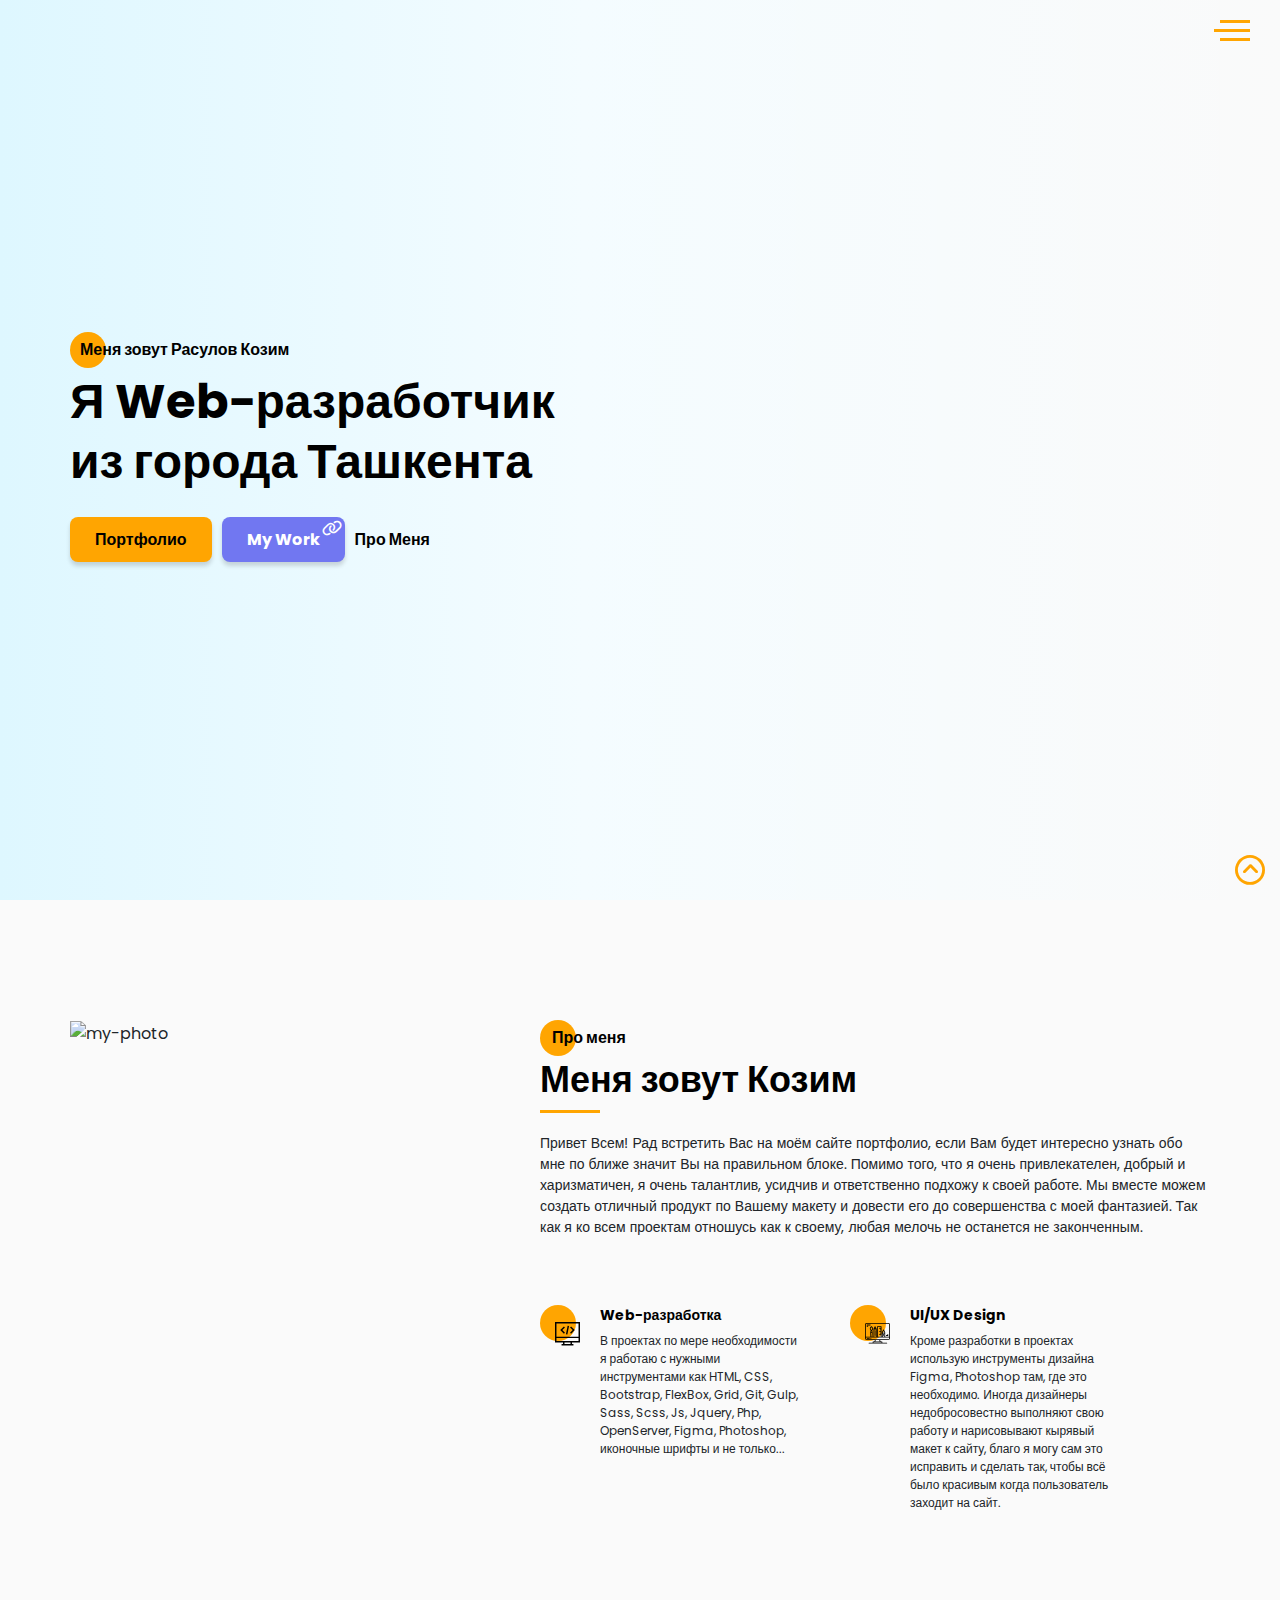
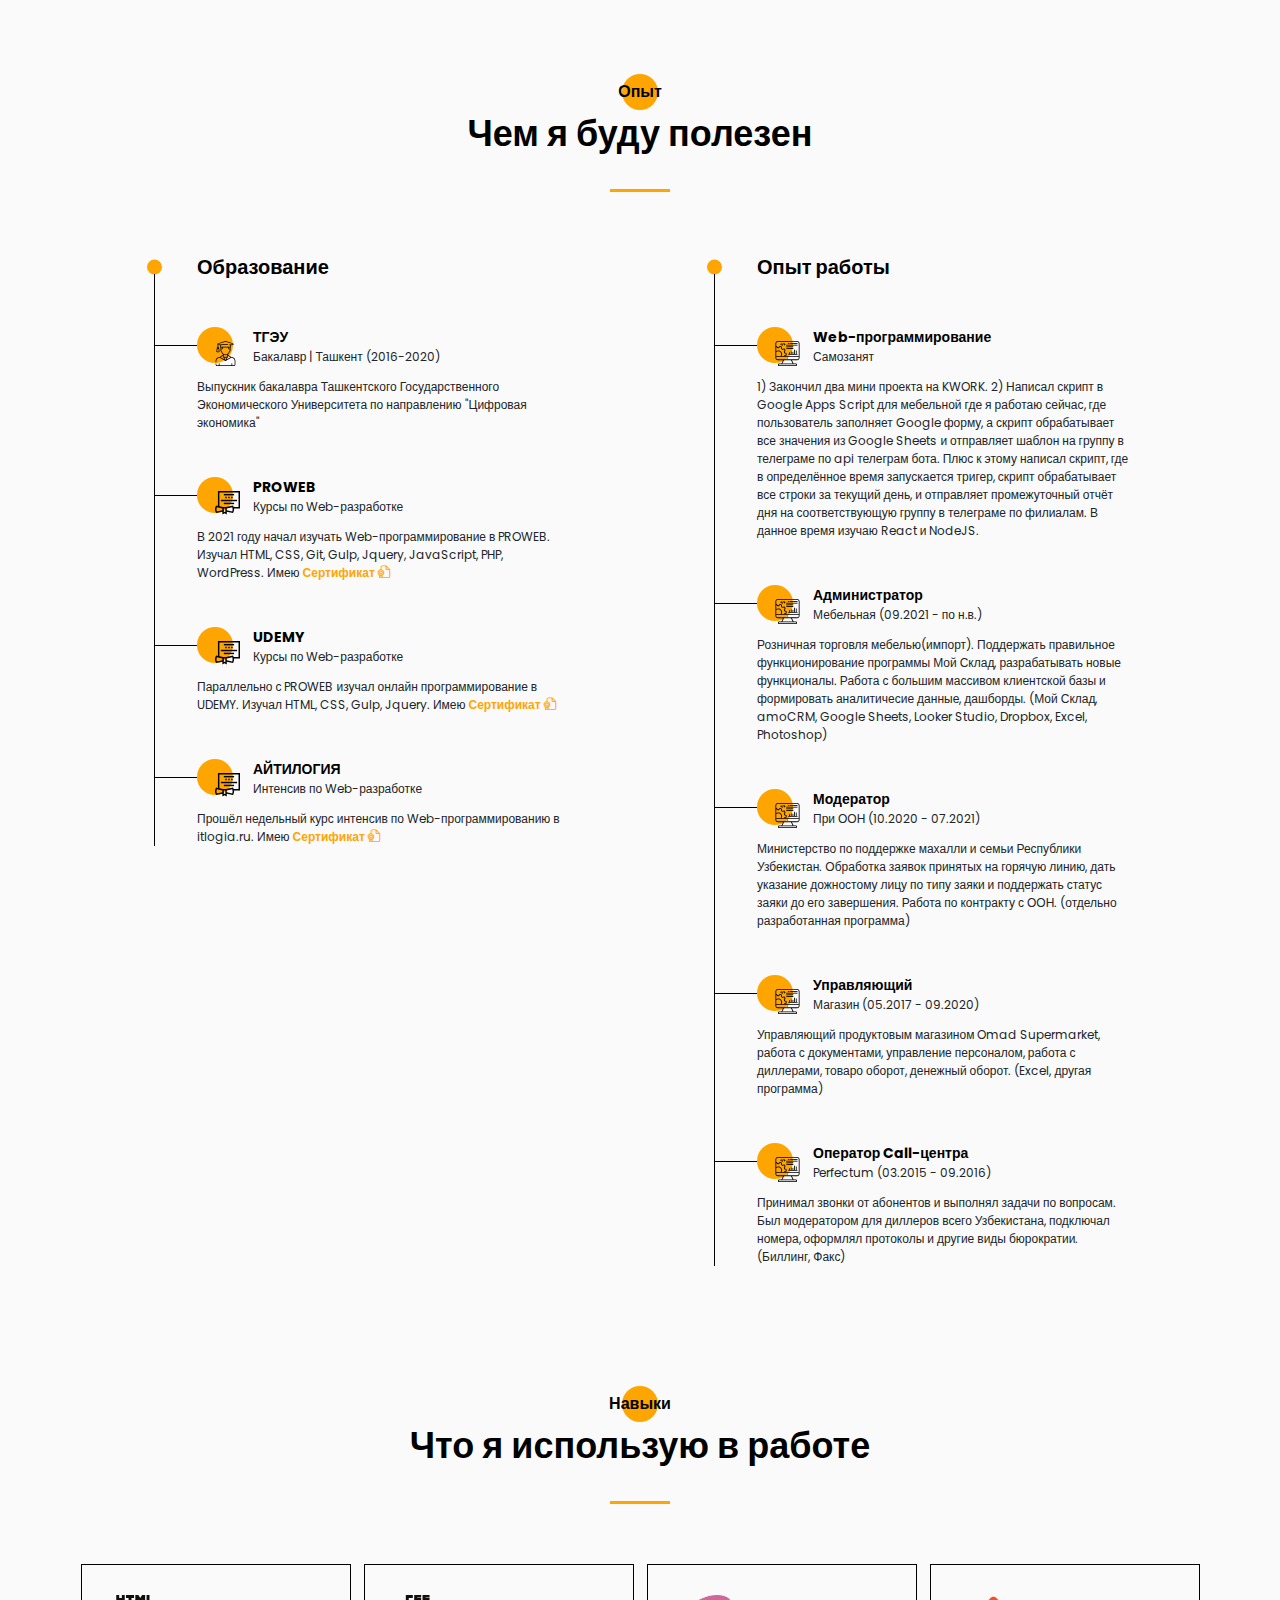
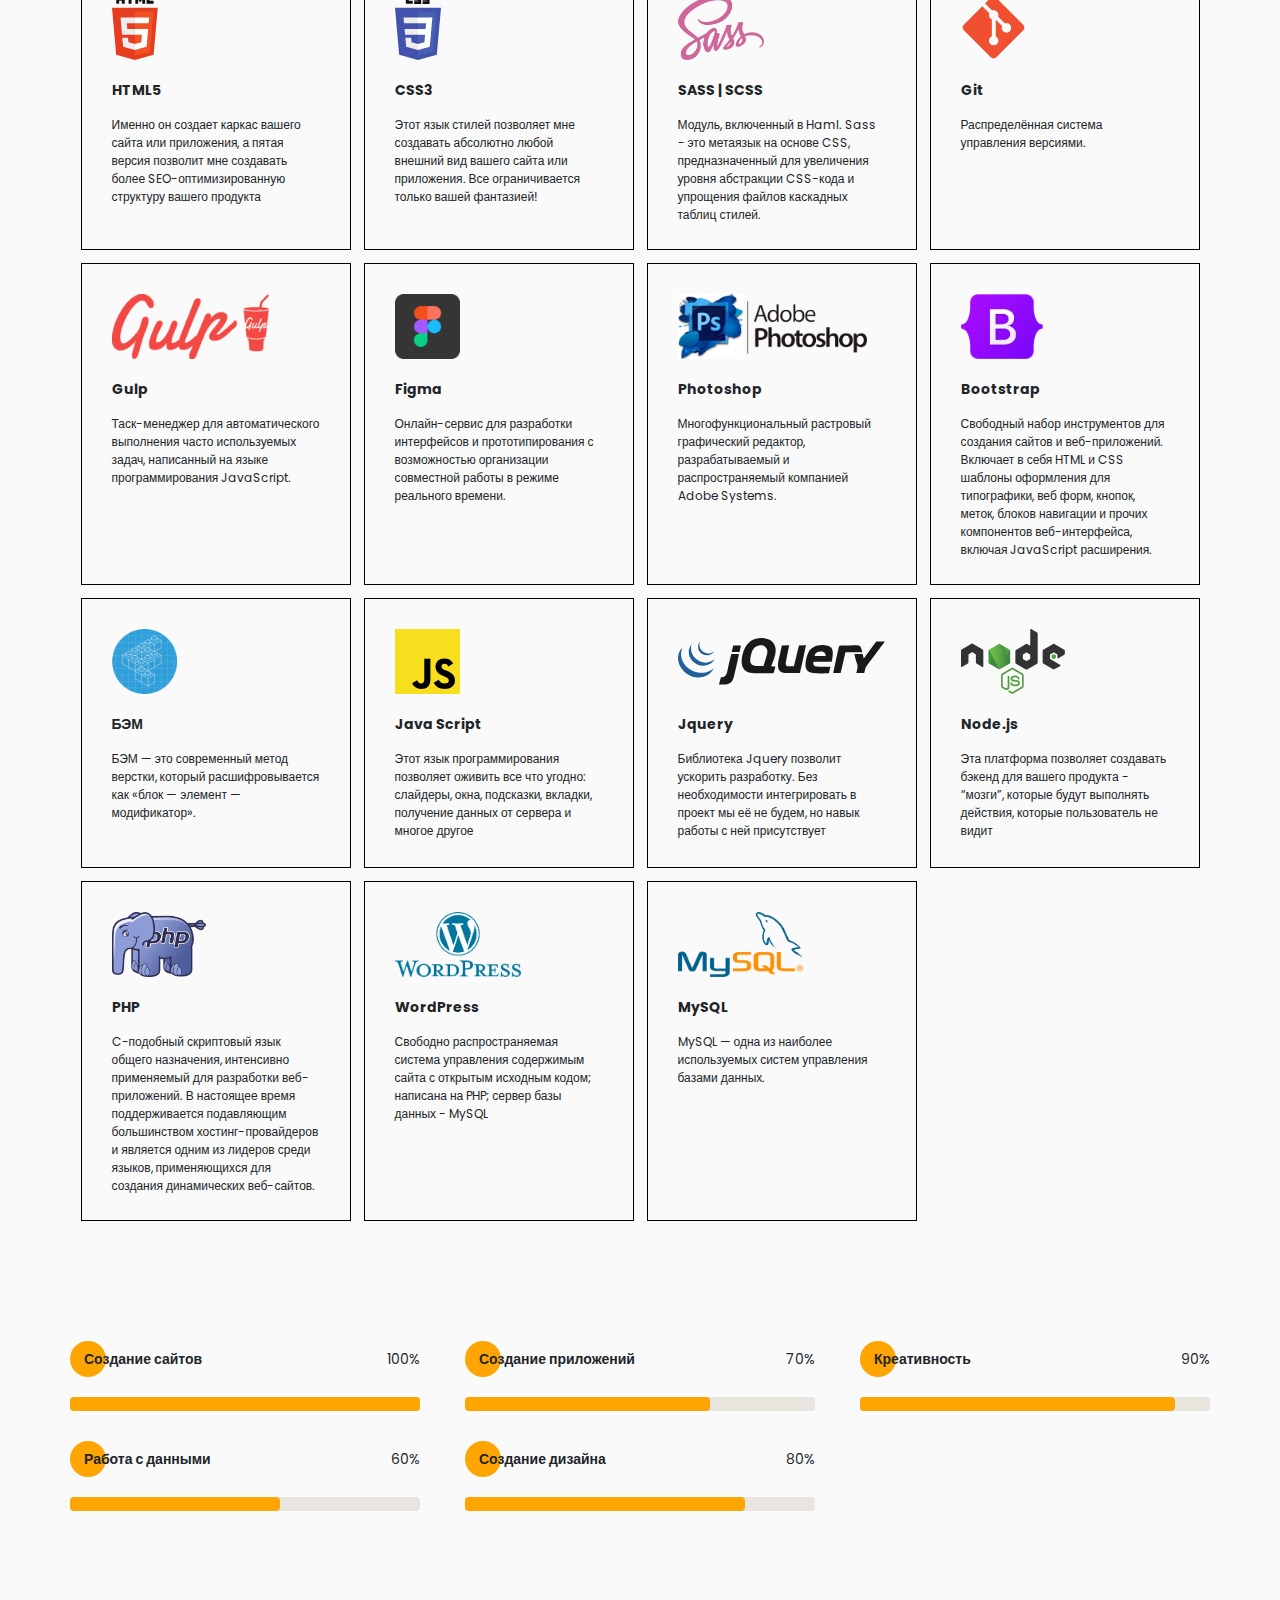
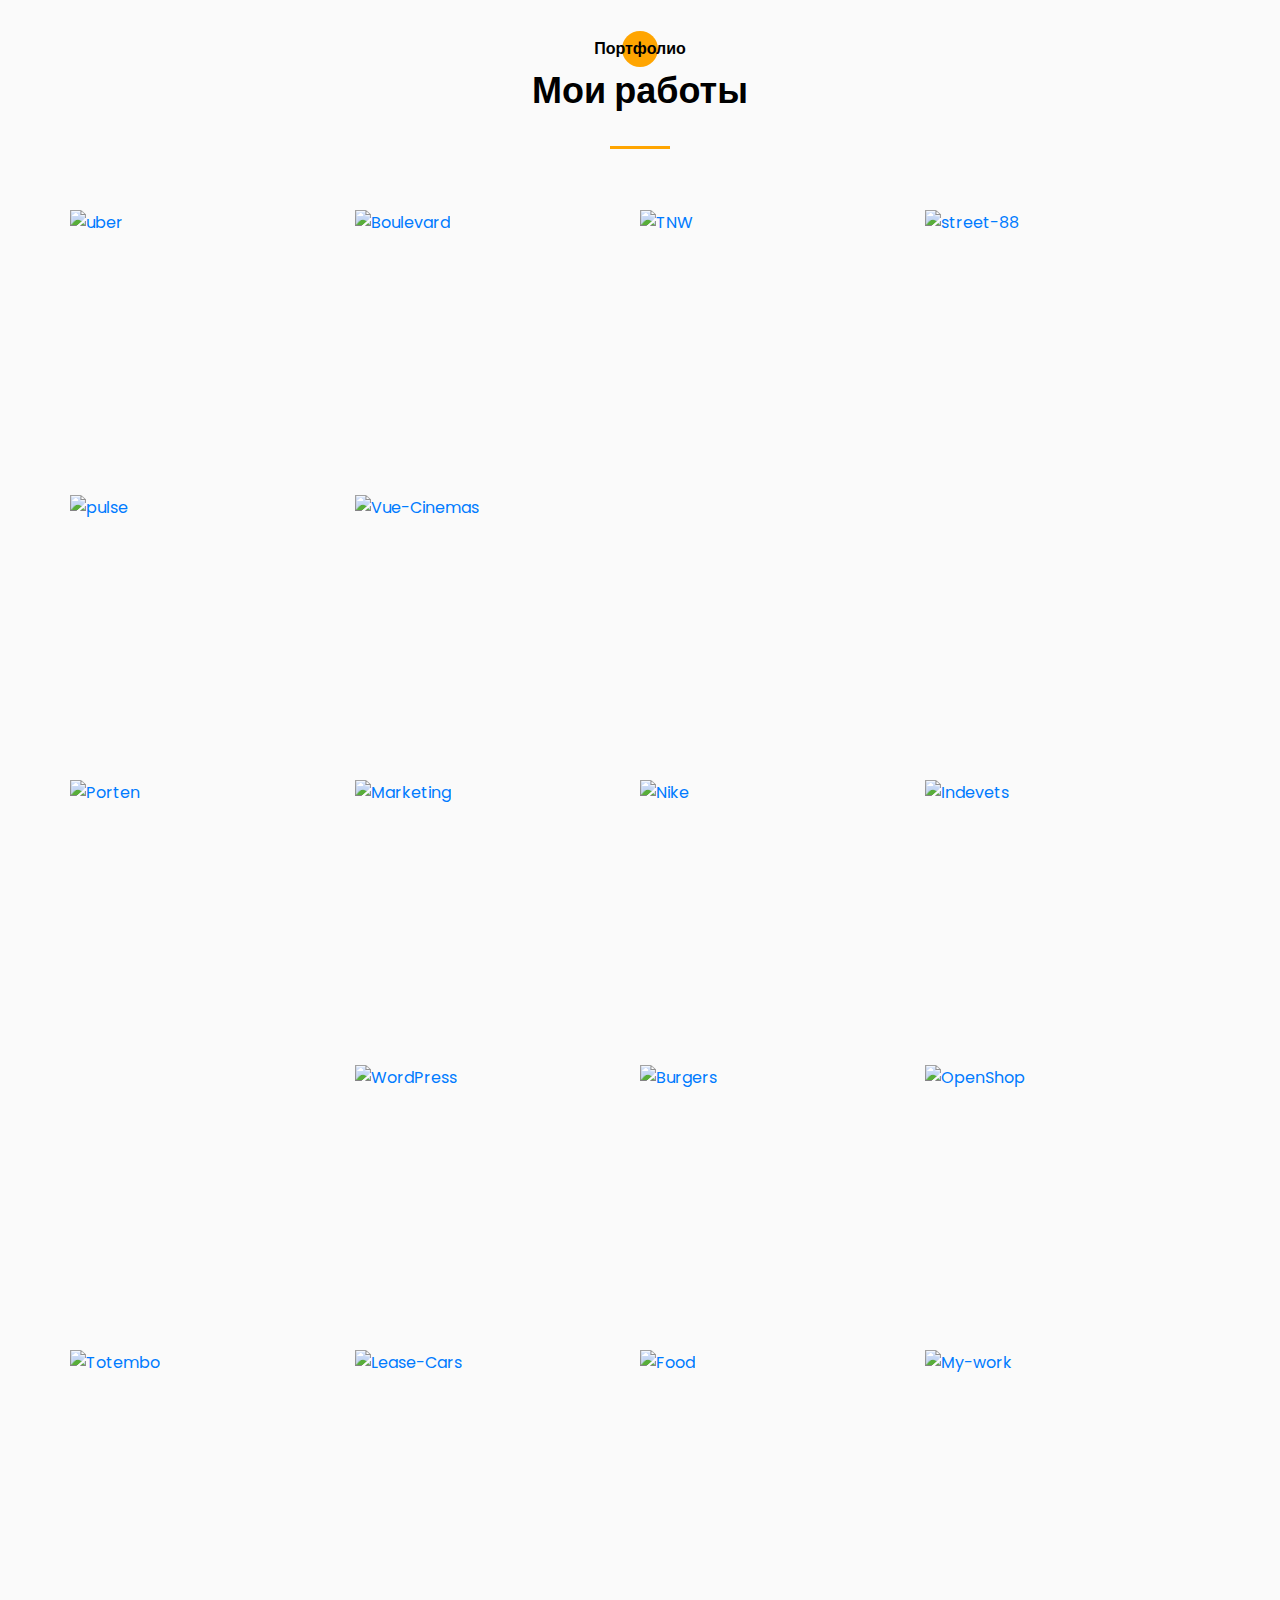
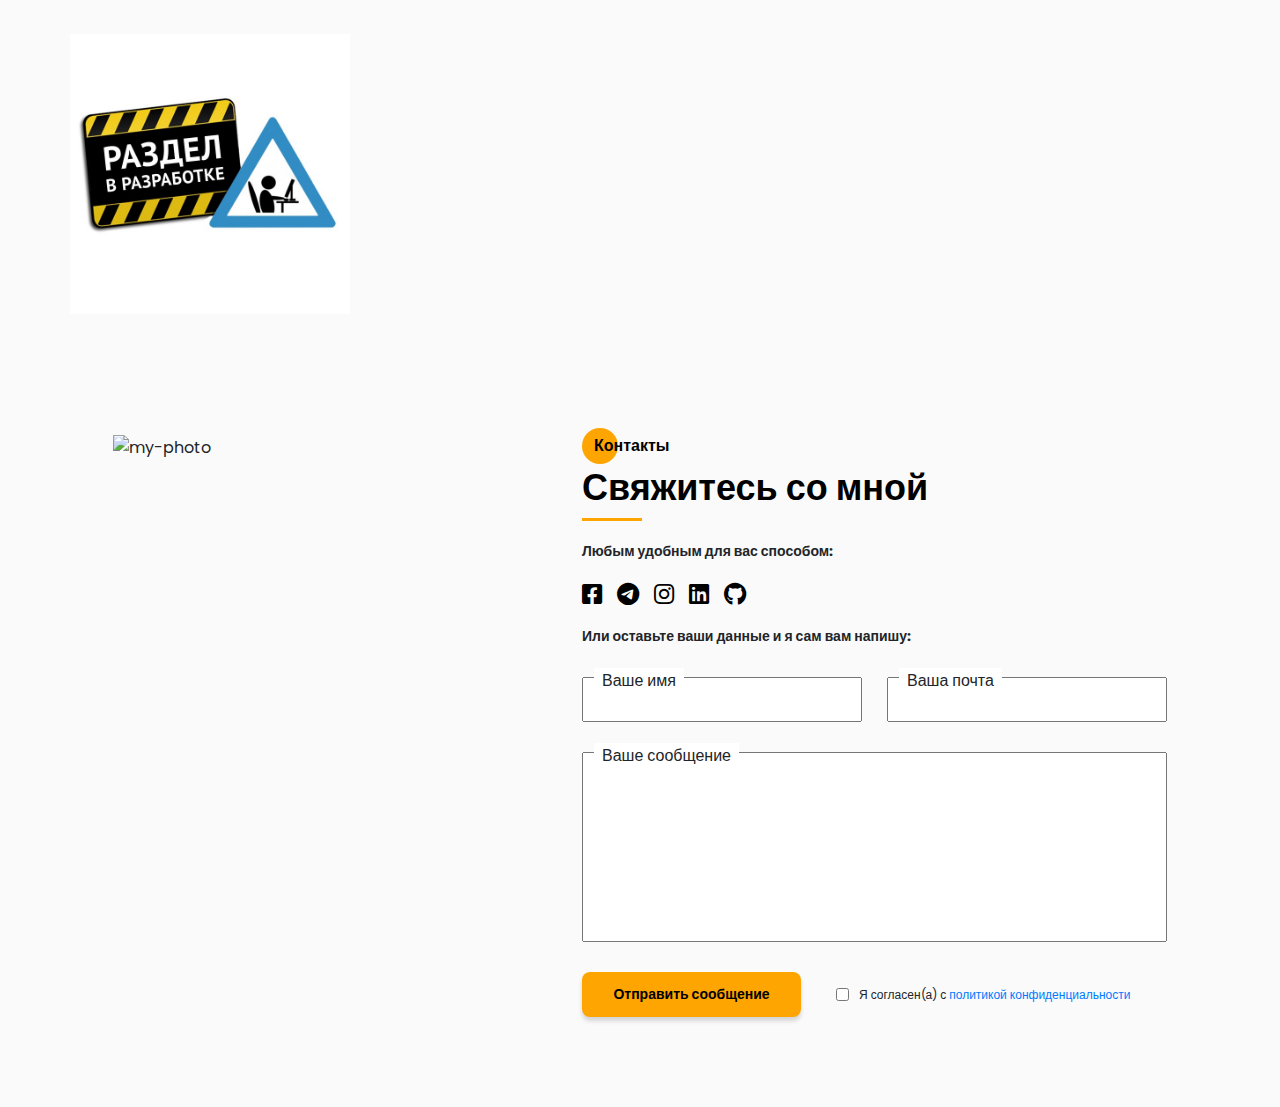
==== commit 3939038b: "изменено о себе" ====
--- a/index.html
+++ b/index.html
@@ -1,4 +1,257 @@
-<!DOCTYPE html><html lang="ru"><head><meta charset="UTF-8"><meta name="viewport" content="width=device-width,initial-scale=1"><meta http-equiv="X-UA-Compatible" content="ie=edge"><title>Козим Расулов</title><meta name="title" content="Мое портфолио"><meta name="description" content="Здесь вы сможете ознакомиться с моими работами и узнать больше обо мне"><!-- Open Graph / Facebook --><meta property="og:type" content="website"><meta property="og:url" content="https://kozim-rasulov.github.io/"><meta property="og:title" content="Мое портфолио"><meta property="og:description" content="Здесь вы сможете ознакомиться с моими работами и узнать больше обо мне"><meta property="og:image" content="img/my-photo.jpg"><!-- Favicon  --><link rel="apple-touch-icon" sizes="57x57" href="icons/favicon//apple-icon-57x57.png"><link rel="apple-touch-icon" sizes="60x60" href="icons/favicon//apple-icon-60x60.png"><link rel="apple-touch-icon" sizes="72x72" href="icons/favicon//apple-icon-72x72.png"><link rel="apple-touch-icon" sizes="76x76" href="icons/favicon//apple-icon-76x76.png"><link rel="apple-touch-icon" sizes="114x114" href="icons/favicon//apple-icon-114x114.png"><link rel="apple-touch-icon" sizes="120x120" href="icons/favicon//apple-icon-120x120.png"><link rel="apple-touch-icon" sizes="144x144" href="icons/favicon//apple-icon-144x144.png"><link rel="apple-touch-icon" sizes="152x152" href="icons/favicon//apple-icon-152x152.png"><link rel="apple-touch-icon" sizes="180x180" href="icons/favicon//apple-icon-180x180.png"><link rel="icon" type="image/png" sizes="192x192" href="icons/favicon//android-icon-192x192.png"><link rel="icon" type="image/png" sizes="32x32" href="icons/favicon//favicon-32x32.png"><link rel="icon" type="image/png" sizes="96x96" href="icons/favicon//favicon-96x96.png"><link rel="icon" type="image/png" sizes="16x16" href="icons/favicon//favicon-16x16.png"><link rel="manifest" href="icons/favicon//manifest.json"><meta name="msapplication-TileColor" content="#ffffff"><meta name="msapplication-TileImage" content="icons/favicon//ms-icon-144x144.png"><meta name="theme-color" content="#ffffff"><link rel="stylesheet" href="css/style.min.css"></head><body><aside class="sidepanel"><p class="sidepanel__text">Социальные сети</p><div class="sidepanel__divider"></div><div class="socials socials_column"><a href="https://github.com/kozim-rasulov" target="_blank" class="socials__link social__link_small"><span class="icon-github"></span></a> <a href="https://www.instagram.com/kozim.rasulov/" target="_blank" class="socials__link"><span class="icon-instagram"></span></a> <a href="https://www.facebook.com/kozim.rasulov" target="_blank" class="socials__link"><span class="icon-square-facebook"></span></a> <a href="https://www.linkedin.com/in/%D0%BA%D0%BE%D0%B7%D0%B8%D0%BC-%D1%80%D0%B0%D1%81%D1%83%D0%BB%D0%BE%D0%B2-454b34276/" target="_blank" class="socials__link"><span class="icon-linkedin"></span></a> <a href="https://t.me/kozim_rasulov" target="_blank" class="socials__link"><span class="icon-telegram"></span></a></div></aside><div class="menu"><div class="menu__block"><div class="menu__close icon-xmark-solid"></div><nav><ul class="menu__list"><li class="menu__link"><a href="#about">ПРО МЕНЯ</a></li><li class="menu__link"><a href="#resume">МОЙ ОПЫТ</a></li><li class="menu__link"><a href="#skills">МОИ НАВЫКИ</a></li><li class="menu__link"><a href="#portfolio">МОИ РАБОТЫ</a></li><!-- <li class="menu__link"><a href="#price">ПРАЙС-ЛИСТ</a></li> --><li class="menu__link"><a href="#contacts">КОНТАКТЫ</a></li></ul></nav><div class="socials socials_menu"><a href="https://github.com/kozim-rasulov" target="_blank" class="socials__link social__link_small"><span class="icon-github"></span></a> <a href="https://www.instagram.com/kozim.rasulov/" target="_blank" class="socials__link"><span class="icon-instagram"></span></a> <a href="https://www.facebook.com/kozim.rasulov" target="_blank" class="socials__link"><span class="icon-square-facebook"></span></a> <a href="https://www.linkedin.com/in/%D0%BA%D0%BE%D0%B7%D0%B8%D0%BC-%D1%80%D0%B0%D1%81%D1%83%D0%BB%D0%BE%D0%B2-454b34276/" target="_blank" class="socials__link"><span class="icon-linkedin"></span></a> <a href="https://t.me/kozim_rasulov" target="_blank" class="socials__link"><span class="icon-telegram"></span></a></div></div><div class="menu__overlay"></div></div><section class="promo" id="promo"><div class="hamburger"><span></span> <span class="hamburger__long"></span> <span></span></div><video class="promo__video" src="video/my-video-sm.mp4" autoplay muted loop></video><div class="promo__content"><div class="container"><p class="title title_fz16 promo__subtitle">Меня зовут Расулов Козим</p><h1 class="title title_fz48 promo__title">Я Web-разработчик из города Ташкента</h1><div class="promo__btns"><a href="#portfolio" class="promo__link button">Портфолио</a> <a href="https://kozim-rasulov.github.io/My-work/" target="_blank" class="promo__link promo__link_color button"><span>my work</span> <span class="promo__icon icon-link"></span></a> <a href="#about" class="promo__link">Про меня</a></div></div></div></section><section class="about" id="about"><div class="container"><div class="about__wrapper"><div class="about__photo"><img src="img/my-photo.jpg" alt="my-photo"></div><div class="about__descr"><h2 class="title title_fz16 about__title">Про меня</h2><p class="title about__subtitle">Меня зовут Козим</p><div class="divider"></div><p class="about__text">Привет Всем! Рад встретить Вас на моём сайте портфолио, если Вам будет интересно узнать обо мне по ближе значит Вы на правильном блоке. Помимо того, что я очень привлекателен, добрый и харизматичен, я очень талантлив, усидчив и ответственно подхожу к своей работе. Мы вместе можем создать отличный продукт по Вашему макету и довести его до совершенства с моей фантазией. Так как я ко всем проектам отношусь как к своему, любая мелочь не останется не законченным.</p></div><div class="about__skills"><div class="about__skills-item"><div class="about__skills-round"><img src="icons/about_me/web_development.svg" alt="web-dev"></div><div class="about__skills-descr"><p class="title title_fz14">Web-разработка</p><p class="about__skills-text">В проектах по мере необходимости я работаю с нужными инструментами как HTML, CSS, Bootstrap, FlexBox, Grid, Git, Gulp, Sass, Scss, Js, Jquery, Php, OpenServer, Figma, Photoshop, иконочные шрифты и не только...</p></div></div><!-- <div class="about__skills-item">
+<!DOCTYPE html>
+<html lang="ru">
+  <head>
+    <meta charset="UTF-8" />
+    <meta name="viewport" content="width=device-width,initial-scale=1" />
+    <meta http-equiv="X-UA-Compatible" content="ie=edge" />
+    <title>Козим Расулов</title>
+    <meta name="title" content="Мое портфолио" />
+    <meta
+      name="description"
+      content="Здесь вы сможете ознакомиться с моими работами и узнать больше обо мне"
+    />
+    <!-- Open Graph / Facebook -->
+    <meta property="og:type" content="website" />
+    <meta property="og:url" content="https://kozim-rasulov.github.io/" />
+    <meta property="og:title" content="Мое портфолио" />
+    <meta
+      property="og:description"
+      content="Здесь вы сможете ознакомиться с моими работами и узнать больше обо мне"
+    />
+    <meta property="og:image" content="img/my-photo.jpg" />
+    <!-- Favicon  -->
+    <link
+      rel="apple-touch-icon"
+      sizes="57x57"
+      href="icons/favicon//apple-icon-57x57.png"
+    />
+    <link
+      rel="apple-touch-icon"
+      sizes="60x60"
+      href="icons/favicon//apple-icon-60x60.png"
+    />
+    <link
+      rel="apple-touch-icon"
+      sizes="72x72"
+      href="icons/favicon//apple-icon-72x72.png"
+    />
+    <link
+      rel="apple-touch-icon"
+      sizes="76x76"
+      href="icons/favicon//apple-icon-76x76.png"
+    />
+    <link
+      rel="apple-touch-icon"
+      sizes="114x114"
+      href="icons/favicon//apple-icon-114x114.png"
+    />
+    <link
+      rel="apple-touch-icon"
+      sizes="120x120"
+      href="icons/favicon//apple-icon-120x120.png"
+    />
+    <link
+      rel="apple-touch-icon"
+      sizes="144x144"
+      href="icons/favicon//apple-icon-144x144.png"
+    />
+    <link
+      rel="apple-touch-icon"
+      sizes="152x152"
+      href="icons/favicon//apple-icon-152x152.png"
+    />
+    <link
+      rel="apple-touch-icon"
+      sizes="180x180"
+      href="icons/favicon//apple-icon-180x180.png"
+    />
+    <link
+      rel="icon"
+      type="image/png"
+      sizes="192x192"
+      href="icons/favicon//android-icon-192x192.png"
+    />
+    <link
+      rel="icon"
+      type="image/png"
+      sizes="32x32"
+      href="icons/favicon//favicon-32x32.png"
+    />
+    <link
+      rel="icon"
+      type="image/png"
+      sizes="96x96"
+      href="icons/favicon//favicon-96x96.png"
+    />
+    <link
+      rel="icon"
+      type="image/png"
+      sizes="16x16"
+      href="icons/favicon//favicon-16x16.png"
+    />
+    <link rel="manifest" href="icons/favicon//manifest.json" />
+    <meta name="msapplication-TileColor" content="#ffffff" />
+    <meta
+      name="msapplication-TileImage"
+      content="icons/favicon//ms-icon-144x144.png"
+    />
+    <meta name="theme-color" content="#ffffff" />
+    <link rel="stylesheet" href="css/style.min.css" />
+  </head>
+  <body>
+    <aside class="sidepanel">
+      <p class="sidepanel__text">Социальные сети</p>
+      <div class="sidepanel__divider"></div>
+      <div class="socials socials_column">
+        <a
+          href="https://github.com/kozim-rasulov"
+          target="_blank"
+          class="socials__link social__link_small"
+          ><span class="icon-github"></span
+        ></a>
+        <a
+          href="https://www.instagram.com/kozim.rasulov/"
+          target="_blank"
+          class="socials__link"
+          ><span class="icon-instagram"></span
+        ></a>
+        <a
+          href="https://www.facebook.com/kozim.rasulov"
+          target="_blank"
+          class="socials__link"
+          ><span class="icon-square-facebook"></span
+        ></a>
+        <a
+          href="https://www.linkedin.com/in/%D0%BA%D0%BE%D0%B7%D0%B8%D0%BC-%D1%80%D0%B0%D1%81%D1%83%D0%BB%D0%BE%D0%B2-454b34276/"
+          target="_blank"
+          class="socials__link"
+          ><span class="icon-linkedin"></span
+        ></a>
+        <a
+          href="https://t.me/kozim_rasulov"
+          target="_blank"
+          class="socials__link"
+          ><span class="icon-telegram"></span
+        ></a>
+      </div>
+    </aside>
+    <div class="menu">
+      <div class="menu__block">
+        <div class="menu__close icon-xmark-solid"></div>
+        <nav>
+          <ul class="menu__list">
+            <li class="menu__link"><a href="#about">ПРО МЕНЯ</a></li>
+            <li class="menu__link"><a href="#resume">МОЙ ОПЫТ</a></li>
+            <li class="menu__link"><a href="#skills">МОИ НАВЫКИ</a></li>
+            <li class="menu__link"><a href="#portfolio">МОИ РАБОТЫ</a></li>
+            <!-- <li class="menu__link"><a href="#price">ПРАЙС-ЛИСТ</a></li> -->
+            <li class="menu__link"><a href="#contacts">КОНТАКТЫ</a></li>
+          </ul>
+        </nav>
+        <div class="socials socials_menu">
+          <a
+            href="https://github.com/kozim-rasulov"
+            target="_blank"
+            class="socials__link social__link_small"
+            ><span class="icon-github"></span
+          ></a>
+          <a
+            href="https://www.instagram.com/kozim.rasulov/"
+            target="_blank"
+            class="socials__link"
+            ><span class="icon-instagram"></span
+          ></a>
+          <a
+            href="https://www.facebook.com/kozim.rasulov"
+            target="_blank"
+            class="socials__link"
+            ><span class="icon-square-facebook"></span
+          ></a>
+          <a
+            href="https://www.linkedin.com/in/%D0%BA%D0%BE%D0%B7%D0%B8%D0%BC-%D1%80%D0%B0%D1%81%D1%83%D0%BB%D0%BE%D0%B2-454b34276/"
+            target="_blank"
+            class="socials__link"
+            ><span class="icon-linkedin"></span
+          ></a>
+          <a
+            href="https://t.me/kozim_rasulov"
+            target="_blank"
+            class="socials__link"
+            ><span class="icon-telegram"></span
+          ></a>
+        </div>
+      </div>
+      <div class="menu__overlay"></div>
+    </div>
+    <section class="promo" id="promo">
+      <div class="hamburger">
+        <span></span> <span class="hamburger__long"></span> <span></span>
+      </div>
+      <video
+        class="promo__video"
+        src="video/my-video-sm.mp4"
+        autoplay
+        muted
+        loop
+      ></video>
+      <div class="promo__content">
+        <div class="container">
+          <p class="title title_fz16 promo__subtitle">
+            Меня зовут Расулов Козим
+          </p>
+          <h1 class="title title_fz48 promo__title">
+            Я Web-разработчик из города Ташкента
+          </h1>
+          <div class="promo__btns">
+            <a href="#portfolio" class="promo__link button">Портфолио</a>
+            <a
+              href="https://kozim-rasulov.github.io/My-work/"
+              target="_blank"
+              class="promo__link promo__link_color button"
+              ><span>my work</span> <span class="promo__icon icon-link"></span
+            ></a>
+            <a href="#about" class="promo__link">Про меня</a>
+          </div>
+        </div>
+      </div>
+    </section>
+    <section class="about" id="about">
+      <div class="container">
+        <div class="about__wrapper">
+          <div class="about__photo">
+            <img src="img/my-photo.jpg" alt="my-photo" />
+          </div>
+          <div class="about__descr">
+            <h2 class="title title_fz16 about__title">Про меня</h2>
+            <p class="title about__subtitle">Меня зовут Козим</p>
+            <div class="divider"></div>
+            <p class="about__text">
+              Привет Всем! Рад встретить Вас на моём сайте портфолио, если Вам
+              будет интересно узнать обо мне по ближе значит Вы на правильном
+              блоке. Помимо того, что я очень привлекателен, добрый и
+              харизматичен, я очень талантлив, усидчив и ответственно подхожу к
+              своей работе. Мы вместе можем создать отличный продукт по Вашему
+              макету и довести его до совершенства с моей фантазией. Так как я
+              ко всем проектам отношусь как к своему, любая мелочь не останется
+              не законченным.
+            </p>
+          </div>
+          <div class="about__skills">
+            <div class="about__skills-item">
+              <div class="about__skills-round">
+                <img src="icons/about_me/web_development.svg" alt="web-dev" />
+              </div>
+              <div class="about__skills-descr">
+                <p class="title title_fz14">Web-разработка</p>
+                <p class="about__skills-text">
+                  В проектах по мере необходимости я работаю с нужными
+                  инструментами как HTML, CSS, Bootstrap, FlexBox, Grid, Git,
+                  Gulp, Sass, Scss, Js, Jquery, Php, OpenServer, Figma,
+                  Photoshop, иконочные шрифты и не только...
+                </p>
+              </div>
+            </div>
+            <!-- <div class="about__skills-item">
                         <div class="about__skills-round">
                             <img src="icons/about_me/mobile_dev.svg" alt="web-dev">
                         </div>
@@ -9,14 +262,922 @@
                                 incididunt ut labore et dolore magna aliqua.
                             </p>
                         </div>
-                    </div> --><div class="about__skills-item"><div class="about__skills-round"><img src="icons/about_me/design.svg" alt="web-dev"></div><div class="about__skills-descr"><p class="title title_fz14">UI/UX Design</p><p class="about__skills-text">Кроме разработки в проектах использую инструменты дизайна Figma, Photoshop там, где это необходимо. Иногда дизайнеры недобросовестно выполняют свою работу и нарисовывают кырявый макет к сайту, благо я могу сам это исправить и сделать так, чтобы всё было красивым когда пользователь заходит на сайт.</p></div></div></div></div></div></section><section class="resume" id="resume"><div class="container"><h2 class="title title_fz16 title_section">Опыт</h2><p class="title title_section-subtitle">Чем я буду полезен</p><div class="divider"></div><div class="resume__wrapper"><div class="resume__column"><h3 class="title title_fz20 resume__column-title">Образование</h3><ul><li><div class="resume__item"><div class="resume__item-head"><div class="resume__item-icon"><img src="icons/experience/university.svg" alt="university"></div><h4 class="title title_fz14">ТГЭУ</h4><p class="resume__item-descr">Бакалавр | Ташкент (2016-2020)</p></div><p class="resume__item-body">Выпускник бакалавра Ташкентского Государственного Экономического Университета по направлению "Цифровая экономика"</p></div></li><li><div class="resume__item"><div class="resume__item-head"><div class="resume__item-icon"><img src="icons/experience/courses.svg" alt="courses"></div><h4 class="title title_fz14">PROWEB</h4><p class="resume__item-descr">Курсы по Web-разработке</p></div><p class="resume__item-body">В 2021 году начал изучать Web-программирование в PROWEB. Изучал HTML, CSS, Git, Gulp, Jquery, JavaScript, PHP, WordPress. Имею <a href="./img/Certificate/PROWEB-Certificate.jpg" target="_blank" class="resume__item-link">Сертификат <span class="resume__item-cert icon-file-certificate"></span></a></p></div></li><li><div class="resume__item"><div class="resume__item-head"><div class="resume__item-icon"><img src="icons/experience/courses.svg" alt="courses"></div><h4 class="title title_fz14">UDEMY</h4><p class="resume__item-descr">Курсы по Web-разработке</p></div><p class="resume__item-body">Параллельно с PROWEB изучал онлайн программирование в UDEMY. Изучал HTML, CSS, Gulp, Jquery. Имею <a href="https://www.udemy.com/certificate/UC-2470a13e-426e-4543-8263-91e8a7a3022d/" target="_blank" class="resume__item-link">Сертификат <span class="resume__item-cert icon-file-certificate"></span></a></p></div></li><li><div class="resume__item"><div class="resume__item-head"><div class="resume__item-icon"><img src="icons/experience/courses.svg" alt="courses"></div><h4 class="title title_fz14">АЙТИЛОГИЯ</h4><p class="resume__item-descr">Интенсив по Web-разработке</p></div><p class="resume__item-body">Прошёл недельный курс интенсив по Web-программированию в itlogia.ru. Имею <a href="img/Certificate/ITLOGIA-Certificate.jpeg" target="_blank" class="resume__item-link">Сертификат <span class="resume__item-cert icon-file-certificate"></span></a></p></div></li></ul></div><div class="resume__column"><h3 class="title title_fz20 resume__column-title">Опыт работы</h3><ul><li><div class="resume__item"><div class="resume__item-head"><div class="resume__item-icon"><img src="icons/experience/developer.svg" alt="developer"></div><h4 class="title title_fz14">Front-End Developer</h4><p class="resume__item-descr">ProWeb студент (9 месяцев)</p></div><p class="resume__item-body">Хотя коммерческого опыта у меня нет, я хорошо верстаю сайты различной сложности, умею находить различные решения для выполнения той или иной задачи постоянно развиваясь.</p></div></li><li><div class="resume__item"><div class="resume__item-head"><div class="resume__item-icon"><img src="icons/experience/developer.svg" alt="developer"></div><h4 class="title title_fz14">Администратор</h4><p class="resume__item-descr">Мебельная (09.2021 - по н.в.)</p></div><p class="resume__item-body">Розничная торговля мебелью(импорт). Поддержать правильное функционирование программы Мой Склад, разрабатывать новые функционалы. Работа с большим массивом клиентской базы и формировать аналитичесие данные, дашборды. (Мой Склад, amoCRM, Google Sheets, Looker Studio, Dropbox, Excel, Photoshop)</p></div></li><li><div class="resume__item"><div class="resume__item-head"><div class="resume__item-icon"><img src="icons/experience/developer.svg" alt="developer"></div><h4 class="title title_fz14">Модератор</h4><p class="resume__item-descr">При ООН (10.2020 - 07.2021)</p></div><p class="resume__item-body">Министерство по поддержке махалли и семьи Республики Узбекистан. Обработка заявок принятых на горячую линию, дать указание дожностому лицу по типу заяки и поддержать статус заяки до его завершения. Работа по контракту с ООН. (отдельно разработанная программа)</p></div></li><li><div class="resume__item"><div class="resume__item-head"><div class="resume__item-icon"><img src="icons/experience/developer.svg" alt="developer"></div><h4 class="title title_fz14">Управляющий</h4><p class="resume__item-descr">Магазин (05.2017 - 09.2020)</p></div><p class="resume__item-body">Управляющий продуктовым магазином Omad Supermarket, работа с документами, управление персоналом, работа с диллерами, товаро оборот, денежный оборот. (Excel, другая программа)</p></div></li><li><div class="resume__item"><div class="resume__item-head"><div class="resume__item-icon"><img src="icons/experience/developer.svg" alt="developer"></div><h4 class="title title_fz14">Оператор Call-центра</h4><p class="resume__item-descr">Perfectum (03.2015 - 09.2016)</p></div><p class="resume__item-body">Принимал звонки от абонентов и выполнял задачи по вопросам. Был модератором для диллеров всего Узбекистана, подключал номера, оформлял протоколы и другие виды бюрократии. (Биллинг, Факс)</p></div></li></ul></div></div></div></section><section class="skills" id="skills"><div class="container"><h2 class="title title_fz16 title_section">Навыки</h2><p class="title title_section-subtitle">Что я использую в работе</p><div class="divider"></div><div class="skills__wrapper"><div class="skills__block"><div class="skills__icon"><img src="icons/skills/html5.svg" alt="html5"></div><p class="skills__name">HTML5</p><p class="skills__descr">Именно он создает каркас вашего сайта или приложения, а пятая версия позволит мне создавать более SEO-оптимизированную структуру вашего продукта</p></div><div class="skills__block"><div class="skills__icon"><img src="icons/skills/css3.svg" alt="css3"></div><p class="skills__name">CSS3</p><p class="skills__descr">Этот язык стилей позволяет мне создавать абсолютно любой внешний вид вашего сайта или приложения. Все ограничивается только вашей фантазией!</p></div><div class="skills__block"><div class="skills__icon"><img src="icons/skills/sass.png" alt="sass"></div><p class="skills__name">SASS | SCSS</p><p class="skills__descr">Модуль, включенный в Haml. Sass - это метаязык на основе CSS, предназначенный для увеличения уровня абстракции CSS-кода и упрощения файлов каскадных таблиц стилей.</p></div><div class="skills__block"><div class="skills__icon"><img src="icons/skills/git.png" alt="git"></div><p class="skills__name">Git</p><p class="skills__descr">Распределённая система управления версиями.</p></div><div class="skills__block"><div class="skills__icon"><img src="icons/skills/gulp.png" alt="gulp"></div><p class="skills__name">Gulp</p><p class="skills__descr">Таск-менеджер для автоматического выполнения часто используемых задач, написанный на языке программирования JavaScript.</p></div><div class="skills__block"><div class="skills__icon"><img src="icons/skills/figma.png" alt="figma"></div><p class="skills__name">Figma</p><p class="skills__descr">Онлайн-сервис для разработки интерфейсов и прототипирования с возможностью организации совместной работы в режиме реального времени.</p></div><div class="skills__block"><div class="skills__icon"><img src="icons/skills/photoshop.png" alt="photoshop"></div><p class="skills__name">Photoshop</p><p class="skills__descr">Многофункциональный растровый графический редактор, разрабатываемый и распространяемый компанией Adobe Systems.</p></div><div class="skills__block"><div class="skills__icon"><img src="icons/skills/boostrap.png" alt="Bootstrap"></div><p class="skills__name">Bootstrap</p><p class="skills__descr">Свободный набор инструментов для создания сайтов и веб-приложений. Включает в себя HTML и CSS шаблоны оформления для типографики, веб форм, кнопок, меток, блоков навигации и прочих компонентов веб-интерфейса, включая JavaScript расширения.</p></div><div class="skills__block"><div class="skills__icon"><img src="icons/skills/bem.png" alt="Bem"></div><p class="skills__name">БЭМ</p><p class="skills__descr">БЭМ — это современный метод верстки, который расшифровывается как «блок — элемент — модификатор».</p></div><div class="skills__block"><div class="skills__icon"><img src="icons/skills/js.svg" alt="javaScript"></div><p class="skills__name">Java Script</p><p class="skills__descr">Этот язык программирования позволяет оживить все что угодно: слайдеры, окна, подсказки, вкладки, получение данных от сервера и многое другое</p></div><div class="skills__block"><div class="skills__icon"><img src="icons/skills/jquery.svg" alt="jquery"></div><p class="skills__name">Jquery</p><p class="skills__descr">Библиотека Jquery позволит ускорить разработку. Без необходимости интегрировать в проект мы её не будем, но навык работы с ней присутствует</p></div><div class="skills__block"><div class="skills__icon"><img src="icons/skills/node.js.svg" alt="node.js"></div><p class="skills__name">Node.js</p><p class="skills__descr">Эта платформа позволяет создавать бэкенд для вашего продукта - “мозги”, которые будут выполнять действия, которые пользователь не видит</p></div><div class="skills__block"><div class="skills__icon"><img src="icons/skills/php.png" alt="php"></div><p class="skills__name">PHP</p><p class="skills__descr">C-подобный скриптовый язык общего назначения, интенсивно применяемый для разработки веб-приложений. В настоящее время поддерживается подавляющим большинством хостинг-провайдеров и является одним из лидеров среди языков, применяющихся для создания динамических веб-сайтов.</p></div><div class="skills__block"><div class="skills__icon"><img src="icons/skills/wordpress.png" alt="wordpress"></div><p class="skills__name">WordPress</p><p class="skills__descr">Свободно распространяемая система управления содержимым сайта с открытым исходным кодом; написана на PHP; сервер базы данных - MySQL</p></div><div class="skills__block"><div class="skills__icon"><img src="icons/skills/mysql.png" alt="mysql"></div><p class="skills__name">MySQL</p><p class="skills__descr">MySQL — одна из наиболее используемых систем управления базами данных.</p></div></div><div class="skills__ratings"><div class="skills__ratings-item"><p class="skills__ratings-title">Создание сайтов</p><p class="skills__ratings-counter">100%</p><div class="skills__ratings-line"><span></span></div></div><div class="skills__ratings-item"><p class="skills__ratings-title">Создание приложений</p><p class="skills__ratings-counter">70%</p><div class="skills__ratings-line"><span></span></div></div><div class="skills__ratings-item"><p class="skills__ratings-title">Креативность</p><p class="skills__ratings-counter">90%</p><div class="skills__ratings-line"><span></span></div></div><div class="skills__ratings-item"><p class="skills__ratings-title">Работа с данными</p><p class="skills__ratings-counter">60%</p><div class="skills__ratings-line"><span></span></div></div><div class="skills__ratings-item"><p class="skills__ratings-title">Создание дизайна</p><p class="skills__ratings-counter">80%</p><div class="skills__ratings-line"><span></span></div></div></div></div></section><section class="portfolio" id="portfolio"><div class="container"><h2 class="title title_fz16 title_section">Портфолио</h2><p class="title title_section-subtitle">Мои работы</p><div class="divider"></div><div class="portfolio__wrapper"><a href="https://kozim-rasulov.github.io/Uber/" target="_blank" class="portfolio__item"><img src="https://kozim-rasulov.github.io/Uber/screen.png" alt="uber"><div class="portfolio__descr"><p class="portfolio__name">Uber</p><div class="portfolio__tools"><span class="portfolio__icon icon-html5" title="HTML"></span> <span class="portfolio__icon icon-css3-alt" title="CSS"></span> <span class="portfolio__icon icon-bootstrap" title="Bootstrap"></span> <span class="portfolio__icon icon-gulp" title="GULP"></span> <span class="portfolio__icon icon-sass" title="SASS"></span> <span class="portfolio__icon icon-square-js" title="Java Script"></span> <span class="portfolio__icon icon-git-alt" title="Git"></span> <span class="portfolio__icon icon-figma" title="Figma"></span> <span class="portfolio__icon icon-font-awesome" title="Font Awesome"></span> <span class="portfolio__icon icon-laptop-mobile" title="Адаптивен"></span></div></div></a><a href="https://kozim-rasulov.github.io/Boulevard/" target="_blank" class="portfolio__item"><img src="https://kozim-rasulov.github.io/Boulevard/screen.png" alt="Boulevard"><div class="portfolio__descr"><p class="portfolio__name">Boulevard</p><div class="portfolio__tools"><span class="portfolio__icon icon-html5" title="HTML"></span> <span class="portfolio__icon icon-css3-alt" title="CSS"></span> <span class="portfolio__icon icon-git-alt" title="Git"></span> <span class="portfolio__icon icon-figma" title="Figma"></span> <span class="portfolio__icon icon-font-awesome" title="Font Awesome"></span> <span class="portfolio__icon icon-laptop-mobile" title="Адаптивен"></span></div></div></a><a href="https://kozim-rasulov.github.io/TNW/" target="_blank" class="portfolio__item"><img src="https://kozim-rasulov.github.io/TNW/screen.png" alt="TNW"><div class="portfolio__descr"><p class="portfolio__name">tnw</p><div class="portfolio__tools"><span class="portfolio__icon icon-html5" title="HTML"></span> <span class="portfolio__icon icon-css3-alt" title="CSS"></span> <span class="portfolio__icon icon-git-alt" title="Git"></span> <span class="portfolio__icon icon-figma" title="Figma"></span> <span class="portfolio__icon icon-laptop-mobile" title="Адаптивен"></span></div></div></a><a href="https://kozim-rasulov.github.io/Street-88/dist/" target="_blank" class="portfolio__item portfolio__item_first"><img src="https://kozim-rasulov.github.io/Street-88/dist/img/screen.png" alt="street-88"><div class="portfolio__descr"><p class="portfolio__name">street-88</p><div class="portfolio__tools"><span class="portfolio__icon icon-html5" title="HTML"></span> <span class="portfolio__icon icon-css3-alt" title="CSS"></span> <span class="portfolio__icon icon-gulp" title="GULP"></span> <span class="portfolio__icon icon-sass" title="SASS"></span> <span class="portfolio__icon icon-square-js" title="Java Script"></span> <span class="portfolio__icon icon-git-alt" title="Git"></span> <span class="portfolio__icon icon-figma" title="Figma"></span> <span class="portfolio__icon icon-font-awesome" title="Font Awesome"></span> <span class="portfolio__icon icon-laptop-mobile" title="Адаптивен"></span></div></div></a><a href="https://kozim-rasulov.github.io/Pulse/dist/" target="_blank" class="portfolio__item"><img src="https://kozim-rasulov.github.io/Pulse/dist/screen.png" alt="pulse"><div class="portfolio__descr"><p class="portfolio__name">pulse</p><div class="portfolio__tools"><span class="portfolio__icon icon-html5" title="HTML"></span> <span class="portfolio__icon icon-css3-alt" title="CSS"></span> <span class="portfolio__icon icon-bootstrap" title="Bootstrap"></span> <span class="portfolio__icon icon-gulp" title="GULP"></span> <span class="portfolio__icon icon-sass" title="SASS"></span> <span class="portfolio__icon icon-square-js" title="Java Script"></span> <span class="portfolio__icon icon-php" title="PHP"></span> <span class="portfolio__icon icon-git-alt" title="Git"></span> <span class="portfolio__icon icon-figma" title="Figma"></span> <span class="portfolio__icon icon-font-awesome" title="Font Awesome"></span> <span class="portfolio__icon icon-laptop-mobile" title="Адаптивен"></span></div></div></a><a href="https://kozim-rasulov.github.io/Vue-cinemas/" target="_blank" class="portfolio__item portfolio__item_second"><img src="https://kozim-rasulov.github.io/Vue-cinemas/screen-1x2.png" alt="Vue-Cinemas"><div class="portfolio__descr"><p class="portfolio__name">vue-cinemas</p><div class="portfolio__tools"><span class="portfolio__icon icon-html5" title="HTML"></span> <span class="portfolio__icon icon-css3-alt" title="CSS"></span> <span class="portfolio__icon icon-git-alt" title="Git"></span> <span class="portfolio__icon icon-figma" title="Figma"></span> <span class="portfolio__icon icon-font-awesome" title="Font Awesome"></span> <span class="portfolio__icon icon-laptop-mobile" title="Адаптивен"></span></div></div></a><a href="https://kozim-rasulov.github.io/Porten/app/build/" target="_blank" class="portfolio__item portfolio__item_third"><img src="https://kozim-rasulov.github.io/Porten/app/build/img/screen.png" alt="Porten"><div class="portfolio__descr"><p class="portfolio__name">porten</p><div class="portfolio__tools"><span class="portfolio__icon icon-html5" title="HTML"></span> <span class="portfolio__icon icon-css3-alt" title="CSS"></span> <span class="portfolio__icon icon-gulp" title="Gulp"></span> <span class="portfolio__icon icon-sass" title="SASS"></span> <span class="portfolio__icon icon-square-js" title="Java Script"></span> <span class="portfolio__icon icon-git-alt" title="Git"></span> <span class="portfolio__icon icon-figma" title="Figma"></span> <span class="portfolio__icon icon-font-awesome" title="Font Awesome"></span> <span class="portfolio__icon icon-laptop-mobile" title="Адаптивен"></span></div></div></a><a href="https://kozim-rasulov.github.io/Marketing/" target="_blank" class="portfolio__item"><img src="https://kozim-rasulov.github.io/Marketing/screen.png" alt="Marketing"><div class="portfolio__descr"><p class="portfolio__name">marketing</p><div class="portfolio__tools"><span class="portfolio__icon icon-html5" title="HTML"></span> <span class="portfolio__icon icon-css3-alt" title="CSS"></span> <span class="portfolio__icon icon-git-alt" title="Git"></span> <span class="portfolio__icon icon-figma" title="Figma"></span> <span class="portfolio__icon icon-font-awesome" title="Font Awesome"></span> <span class="portfolio__icon icon-laptop-mobile" title="Адаптивен"></span></div></div></a><a href="https://kozim-rasulov.github.io/Nike/" target="_blank" class="portfolio__item"><img src="https://kozim-rasulov.github.io/Nike/screen.png" alt="Nike"><div class="portfolio__descr"><p class="portfolio__name">nike</p><div class="portfolio__tools"><span class="portfolio__icon icon-html5" title="HTML"></span> <span class="portfolio__icon icon-css3-alt" title="CSS"></span> <span class="portfolio__icon icon-git-alt" title="Git"></span> <span class="portfolio__icon icon-figma" title="Figma"></span> <span class="portfolio__icon icon-laptop-mobile" title="Адаптивен"></span></div></div></a><a href="https://kozim-rasulov.github.io/IndeVets/dist" target="_blank" class="portfolio__item"><img src="https://kozim-rasulov.github.io/IndeVets/dist/img/screen.png" alt="Indevets"><div class="portfolio__descr"><p class="portfolio__name">indevets</p><div class="portfolio__tools"><span class="portfolio__icon icon-html5" title="HTML"></span> <span class="portfolio__icon icon-css3-alt" title="CSS"></span> <span class="portfolio__icon icon-gulp" title="GULP"></span> <span class="portfolio__icon icon-sass" title="SASS"></span> <span class="portfolio__icon icon-git-alt" title="Git"></span> <span class="portfolio__icon icon-figma" title="Figma"></span> <span class="portfolio__icon icon-laptop-mobile" title="Адаптивен"></span></div></div></a><a href="https://kozim-rasulov.github.io/WordPress/" target="_blank" class="portfolio__item"><img src="https://kozim-rasulov.github.io/WordPress/screen.png" alt="WordPress"><div class="portfolio__descr"><p class="portfolio__name">wordpress</p><div class="portfolio__tools"><span class="portfolio__icon icon-html5" title="HTML"></span> <span class="portfolio__icon icon-css3-alt" title="CSS"></span> <span class="portfolio__icon icon-git-alt" title="Git"></span> <span class="portfolio__icon icon-figma" title="Figma"></span> <span class="portfolio__icon icon-laptop-mobile" title="Адаптивен"></span></div></div></a><a href="https://kozim-rasulov.github.io/burgers/" target="_blank" class="portfolio__item"><img src="https://kozim-rasulov.github.io/burgers/screen.png" alt="Burgers"><div class="portfolio__descr"><p class="portfolio__name">burgers</p><div class="portfolio__tools"><span class="portfolio__icon icon-html5" title="HTML"></span> <span class="portfolio__icon icon-css3-alt" title="CSS"></span> <span class="portfolio__icon icon-square-js" title="Java Script"></span> <span class="portfolio__icon icon-typescript" title="Type Script"></span> <span class="portfolio__icon icon-angular" title="Angular"></span> <span class="portfolio__icon icon-git-alt" title="Git"></span> <span class="portfolio__icon icon-figma" title="Figma"></span></div></div></a><a href="https://kozim-rasulov.github.io/OpenShop/dist" target="_blank" class="portfolio__item"><img src="https://kozim-rasulov.github.io/OpenShop/dist/img/screen.png" alt="OpenShop"><div class="portfolio__descr"><p class="portfolio__name">open-shop</p><div class="portfolio__tools"><span class="portfolio__icon icon-html5" title="HTML"></span> <span class="portfolio__icon icon-css3-alt" title="CSS"></span> <span class="portfolio__icon icon-bootstrap" title="Bootstrap"></span> <span class="portfolio__icon icon-gulp" title="Gulp"></span> <span class="portfolio__icon icon-sass" title="SASS"></span> <span class="portfolio__icon icon-square-js" title="Java Script"></span> <span class="portfolio__icon icon-git-alt" title="Git"></span> <span class="portfolio__icon icon-figma" title="Figma"></span> <span class="portfolio__icon icon-font-awesome" title="Font Awesome"></span> <span class="portfolio__icon icon-watch-smart" title="Тема - светлая и тёмная"></span> <span class="portfolio__icon icon-laptop-mobile" title="Адаптивен"></span></div></div></a><a href="https://kozim-rasulov.github.io/Totembo/app/build" target="_blank" class="portfolio__item"><img src="https://kozim-rasulov.github.io/Totembo/app/build/img/screen-1x1.png" alt="Totembo"><div class="portfolio__descr"><p class="portfolio__name">totembo</p><div class="portfolio__tools"><span class="portfolio__icon icon-html5" title="HTML"></span> <span class="portfolio__icon icon-css3-alt" title="CSS"></span><!-- <span class="portfolio__icon icon-bootstrap" title="Bootstrap"></span> --> <span class="portfolio__icon icon-gulp" title="Gulp"></span> <span class="portfolio__icon icon-sass" title="SASS"></span><!-- <span class="portfolio__icon icon-square-js" title="Java Script"></span> --> <span class="portfolio__icon icon-git-alt" title="Git"></span> <span class="portfolio__icon icon-figma" title="Figma"></span> <span class="portfolio__icon icon-font-awesome" title="Font Awesome"></span><!-- <span class="portfolio__icon icon-watch-smart" title="Тема - светлая и тёмная"></span> --><!-- <span class="portfolio__icon icon-laptop-mobile" title="Адаптивен"></span> --></div></div></a><a href="https://kozim-rasulov.github.io/Lease-Cars/app/build" target="_blank" class="portfolio__item"><img src="https://kozim-rasulov.github.io/Lease-Cars/app/build/img/screen-1x1.png" alt="Lease-Cars"><div class="portfolio__descr"><p class="portfolio__name">lease-cars</p><div class="portfolio__tools"><span class="portfolio__icon icon-html5" title="HTML"></span> <span class="portfolio__icon icon-css3-alt" title="CSS"></span><!-- <span class="portfolio__icon icon-bootstrap" title="Bootstrap"></span> --> <span class="portfolio__icon icon-gulp" title="Gulp"></span> <span class="portfolio__icon icon-sass" title="SASS"></span> <span class="portfolio__icon icon-square-js" title="Java Script"></span> <span class="portfolio__icon icon-git-alt" title="Git"></span> <span class="portfolio__icon icon-figma" title="Figma"></span><!-- <span class="portfolio__icon icon-font-awesome" title="Font Awesome"></span> --><!-- <span class="portfolio__icon icon-watch-smart" title="Тема - светлая и тёмная"></span> --><!-- <span class="portfolio__icon icon-laptop-mobile" title="Адаптивен"></span> --></div></div></a><a href="https://kozim-rasulov.github.io/Food/dist" target="_blank" class="portfolio__item"><img src="https://kozim-rasulov.github.io/Food/dist/img/screen-1x1.png" alt="Food"><div class="portfolio__descr"><p class="portfolio__name">food</p><div class="portfolio__tools"><!-- <span class="portfolio__icon icon-html5" title="HTML"></span>
+                    </div> -->
+            <div class="about__skills-item">
+              <div class="about__skills-round">
+                <img src="icons/about_me/design.svg" alt="web-dev" />
+              </div>
+              <div class="about__skills-descr">
+                <p class="title title_fz14">UI/UX Design</p>
+                <p class="about__skills-text">
+                  Кроме разработки в проектах использую инструменты дизайна
+                  Figma, Photoshop там, где это необходимо. Иногда дизайнеры
+                  недобросовестно выполняют свою работу и нарисовывают кырявый
+                  макет к сайту, благо я могу сам это исправить и сделать так,
+                  чтобы всё было красивым когда пользователь заходит на сайт.
+                </p>
+              </div>
+            </div>
+          </div>
+        </div>
+      </div>
+    </section>
+    <section class="resume" id="resume">
+      <div class="container">
+        <h2 class="title title_fz16 title_section">Опыт</h2>
+        <p class="title title_section-subtitle">Чем я буду полезен</p>
+        <div class="divider"></div>
+        <div class="resume__wrapper">
+          <div class="resume__column">
+            <h3 class="title title_fz20 resume__column-title">Образование</h3>
+            <ul>
+              <li>
+                <div class="resume__item">
+                  <div class="resume__item-head">
+                    <div class="resume__item-icon">
+                      <img
+                        src="icons/experience/university.svg"
+                        alt="university"
+                      />
+                    </div>
+                    <h4 class="title title_fz14">ТГЭУ</h4>
+                    <p class="resume__item-descr">
+                      Бакалавр | Ташкент (2016-2020)
+                    </p>
+                  </div>
+                  <p class="resume__item-body">
+                    Выпускник бакалавра Ташкентского Государственного
+                    Экономического Университета по направлению "Цифровая
+                    экономика"
+                  </p>
+                </div>
+              </li>
+              <li>
+                <div class="resume__item">
+                  <div class="resume__item-head">
+                    <div class="resume__item-icon">
+                      <img src="icons/experience/courses.svg" alt="courses" />
+                    </div>
+                    <h4 class="title title_fz14">PROWEB</h4>
+                    <p class="resume__item-descr">Курсы по Web-разработке</p>
+                  </div>
+                  <p class="resume__item-body">
+                    В 2021 году начал изучать Web-программирование в PROWEB.
+                    Изучал HTML, CSS, Git, Gulp, Jquery, JavaScript, PHP,
+                    WordPress. Имею
+                    <a
+                      href="./img/Certificate/PROWEB-Certificate.jpg"
+                      target="_blank"
+                      class="resume__item-link"
+                      >Сертификат
+                      <span
+                        class="resume__item-cert icon-file-certificate"
+                      ></span
+                    ></a>
+                  </p>
+                </div>
+              </li>
+              <li>
+                <div class="resume__item">
+                  <div class="resume__item-head">
+                    <div class="resume__item-icon">
+                      <img src="icons/experience/courses.svg" alt="courses" />
+                    </div>
+                    <h4 class="title title_fz14">UDEMY</h4>
+                    <p class="resume__item-descr">Курсы по Web-разработке</p>
+                  </div>
+                  <p class="resume__item-body">
+                    Параллельно с PROWEB изучал онлайн программирование в UDEMY.
+                    Изучал HTML, CSS, Gulp, Jquery. Имею
+                    <a
+                      href="https://www.udemy.com/certificate/UC-2470a13e-426e-4543-8263-91e8a7a3022d/"
+                      target="_blank"
+                      class="resume__item-link"
+                      >Сертификат
+                      <span
+                        class="resume__item-cert icon-file-certificate"
+                      ></span
+                    ></a>
+                  </p>
+                </div>
+              </li>
+              <li>
+                <div class="resume__item">
+                  <div class="resume__item-head">
+                    <div class="resume__item-icon">
+                      <img src="icons/experience/courses.svg" alt="courses" />
+                    </div>
+                    <h4 class="title title_fz14">АЙТИЛОГИЯ</h4>
+                    <p class="resume__item-descr">Интенсив по Web-разработке</p>
+                  </div>
+                  <p class="resume__item-body">
+                    Прошёл недельный курс интенсив по Web-программированию в
+                    itlogia.ru. Имею
+                    <a
+                      href="img/Certificate/ITLOGIA-Certificate.jpeg"
+                      target="_blank"
+                      class="resume__item-link"
+                      >Сертификат
+                      <span
+                        class="resume__item-cert icon-file-certificate"
+                      ></span
+                    ></a>
+                  </p>
+                </div>
+              </li>
+            </ul>
+          </div>
+          <div class="resume__column">
+            <h3 class="title title_fz20 resume__column-title">Опыт работы</h3>
+            <ul>
+              <li>
+                <div class="resume__item">
+                  <div class="resume__item-head">
+                    <div class="resume__item-icon">
+                      <img
+                        src="icons/experience/developer.svg"
+                        alt="developer"
+                      />
+                    </div>
+                    <h4 class="title title_fz14">Web-программирование</h4>
+                    <p class="resume__item-descr">Самозанят</p>
+                  </div>
+                  <p class="resume__item-body">
+                    1) Закончил два мини проекта на KWORK. 2) Написал скрипт в
+                    Google Apps Script для мебельной где я работаю сейчас, где
+                    пользователь заполняет Google форму, а скрипт обрабатывает
+                    все значения из Google Sheets и отправляет шаблон на группу
+                    в телеграме по api телеграм бота. Плюс к этому написал
+                    скрипт, где в определённое время запускается тригер, скрипт
+                    обрабатывает все строки за текущий день, и отправляет
+                    промежуточный отчёт дня на соответствующую группу в
+                    телеграме по филиалам. В данное время изучаю React и NodeJS.
+                  </p>
+                </div>
+              </li>
+              <li>
+                <div class="resume__item">
+                  <div class="resume__item-head">
+                    <div class="resume__item-icon">
+                      <img
+                        src="icons/experience/developer.svg"
+                        alt="developer"
+                      />
+                    </div>
+                    <h4 class="title title_fz14">Администратор</h4>
+                    <p class="resume__item-descr">
+                      Мебельная (09.2021 - по н.в.)
+                    </p>
+                  </div>
+                  <p class="resume__item-body">
+                    Розничная торговля мебелью(импорт). Поддержать правильное
+                    функционирование программы Мой Склад, разрабатывать новые
+                    функционалы. Работа с большим массивом клиентской базы и
+                    формировать аналитичесие данные, дашборды. (Мой Склад,
+                    amoCRM, Google Sheets, Looker Studio, Dropbox, Excel,
+                    Photoshop)
+                  </p>
+                </div>
+              </li>
+              <li>
+                <div class="resume__item">
+                  <div class="resume__item-head">
+                    <div class="resume__item-icon">
+                      <img
+                        src="icons/experience/developer.svg"
+                        alt="developer"
+                      />
+                    </div>
+                    <h4 class="title title_fz14">Модератор</h4>
+                    <p class="resume__item-descr">
+                      При ООН (10.2020 - 07.2021)
+                    </p>
+                  </div>
+                  <p class="resume__item-body">
+                    Министерство по поддержке махалли и семьи Республики
+                    Узбекистан. Обработка заявок принятых на горячую линию, дать
+                    указание дожностому лицу по типу заяки и поддержать статус
+                    заяки до его завершения. Работа по контракту с ООН.
+                    (отдельно разработанная программа)
+                  </p>
+                </div>
+              </li>
+              <li>
+                <div class="resume__item">
+                  <div class="resume__item-head">
+                    <div class="resume__item-icon">
+                      <img
+                        src="icons/experience/developer.svg"
+                        alt="developer"
+                      />
+                    </div>
+                    <h4 class="title title_fz14">Управляющий</h4>
+                    <p class="resume__item-descr">
+                      Магазин (05.2017 - 09.2020)
+                    </p>
+                  </div>
+                  <p class="resume__item-body">
+                    Управляющий продуктовым магазином Omad Supermarket, работа с
+                    документами, управление персоналом, работа с диллерами,
+                    товаро оборот, денежный оборот. (Excel, другая программа)
+                  </p>
+                </div>
+              </li>
+              <li>
+                <div class="resume__item">
+                  <div class="resume__item-head">
+                    <div class="resume__item-icon">
+                      <img
+                        src="icons/experience/developer.svg"
+                        alt="developer"
+                      />
+                    </div>
+                    <h4 class="title title_fz14">Оператор Call-центра</h4>
+                    <p class="resume__item-descr">
+                      Perfectum (03.2015 - 09.2016)
+                    </p>
+                  </div>
+                  <p class="resume__item-body">
+                    Принимал звонки от абонентов и выполнял задачи по вопросам.
+                    Был модератором для диллеров всего Узбекистана, подключал
+                    номера, оформлял протоколы и другие виды бюрократии.
+                    (Биллинг, Факс)
+                  </p>
+                </div>
+              </li>
+            </ul>
+          </div>
+        </div>
+      </div>
+    </section>
+    <section class="skills" id="skills">
+      <div class="container">
+        <h2 class="title title_fz16 title_section">Навыки</h2>
+        <p class="title title_section-subtitle">Что я использую в работе</p>
+        <div class="divider"></div>
+        <div class="skills__wrapper">
+          <div class="skills__block">
+            <div class="skills__icon">
+              <img src="icons/skills/html5.svg" alt="html5" />
+            </div>
+            <p class="skills__name">HTML5</p>
+            <p class="skills__descr">
+              Именно он создает каркас вашего сайта или приложения, а пятая
+              версия позволит мне создавать более SEO-оптимизированную структуру
+              вашего продукта
+            </p>
+          </div>
+          <div class="skills__block">
+            <div class="skills__icon">
+              <img src="icons/skills/css3.svg" alt="css3" />
+            </div>
+            <p class="skills__name">CSS3</p>
+            <p class="skills__descr">
+              Этот язык стилей позволяет мне создавать абсолютно любой внешний
+              вид вашего сайта или приложения. Все ограничивается только вашей
+              фантазией!
+            </p>
+          </div>
+          <div class="skills__block">
+            <div class="skills__icon">
+              <img src="icons/skills/sass.png" alt="sass" />
+            </div>
+            <p class="skills__name">SASS | SCSS</p>
+            <p class="skills__descr">
+              Модуль, включенный в Haml. Sass - это метаязык на основе CSS,
+              предназначенный для увеличения уровня абстракции CSS-кода и
+              упрощения файлов каскадных таблиц стилей.
+            </p>
+          </div>
+          <div class="skills__block">
+            <div class="skills__icon">
+              <img src="icons/skills/git.png" alt="git" />
+            </div>
+            <p class="skills__name">Git</p>
+            <p class="skills__descr">
+              Распределённая система управления версиями.
+            </p>
+          </div>
+          <div class="skills__block">
+            <div class="skills__icon">
+              <img src="icons/skills/gulp.png" alt="gulp" />
+            </div>
+            <p class="skills__name">Gulp</p>
+            <p class="skills__descr">
+              Таск-менеджер для автоматического выполнения часто используемых
+              задач, написанный на языке программирования JavaScript.
+            </p>
+          </div>
+          <div class="skills__block">
+            <div class="skills__icon">
+              <img src="icons/skills/figma.png" alt="figma" />
+            </div>
+            <p class="skills__name">Figma</p>
+            <p class="skills__descr">
+              Онлайн-сервис для разработки интерфейсов и прототипирования с
+              возможностью организации совместной работы в режиме реального
+              времени.
+            </p>
+          </div>
+          <div class="skills__block">
+            <div class="skills__icon">
+              <img src="icons/skills/photoshop.png" alt="photoshop" />
+            </div>
+            <p class="skills__name">Photoshop</p>
+            <p class="skills__descr">
+              Многофункциональный растровый графический редактор,
+              разрабатываемый и распространяемый компанией Adobe Systems.
+            </p>
+          </div>
+          <div class="skills__block">
+            <div class="skills__icon">
+              <img src="icons/skills/boostrap.png" alt="Bootstrap" />
+            </div>
+            <p class="skills__name">Bootstrap</p>
+            <p class="skills__descr">
+              Свободный набор инструментов для создания сайтов и веб-приложений.
+              Включает в себя HTML и CSS шаблоны оформления для типографики, веб
+              форм, кнопок, меток, блоков навигации и прочих компонентов
+              веб-интерфейса, включая JavaScript расширения.
+            </p>
+          </div>
+          <div class="skills__block">
+            <div class="skills__icon">
+              <img src="icons/skills/bem.png" alt="Bem" />
+            </div>
+            <p class="skills__name">БЭМ</p>
+            <p class="skills__descr">
+              БЭМ — это современный метод верстки, который расшифровывается как
+              «блок — элемент — модификатор».
+            </p>
+          </div>
+          <div class="skills__block">
+            <div class="skills__icon">
+              <img src="icons/skills/js.svg" alt="javaScript" />
+            </div>
+            <p class="skills__name">Java Script</p>
+            <p class="skills__descr">
+              Этот язык программирования позволяет оживить все что угодно:
+              слайдеры, окна, подсказки, вкладки, получение данных от сервера и
+              многое другое
+            </p>
+          </div>
+          <div class="skills__block">
+            <div class="skills__icon">
+              <img src="icons/skills/jquery.svg" alt="jquery" />
+            </div>
+            <p class="skills__name">Jquery</p>
+            <p class="skills__descr">
+              Библиотека Jquery позволит ускорить разработку. Без необходимости
+              интегрировать в проект мы её не будем, но навык работы с ней
+              присутствует
+            </p>
+          </div>
+          <div class="skills__block">
+            <div class="skills__icon">
+              <img src="icons/skills/node.js.svg" alt="node.js" />
+            </div>
+            <p class="skills__name">Node.js</p>
+            <p class="skills__descr">
+              Эта платформа позволяет создавать бэкенд для вашего продукта -
+              “мозги”, которые будут выполнять действия, которые пользователь не
+              видит
+            </p>
+          </div>
+          <div class="skills__block">
+            <div class="skills__icon">
+              <img src="icons/skills/php.png" alt="php" />
+            </div>
+            <p class="skills__name">PHP</p>
+            <p class="skills__descr">
+              C-подобный скриптовый язык общего назначения, интенсивно
+              применяемый для разработки веб-приложений. В настоящее время
+              поддерживается подавляющим большинством хостинг-провайдеров и
+              является одним из лидеров среди языков, применяющихся для создания
+              динамических веб-сайтов.
+            </p>
+          </div>
+          <div class="skills__block">
+            <div class="skills__icon">
+              <img src="icons/skills/wordpress.png" alt="wordpress" />
+            </div>
+            <p class="skills__name">WordPress</p>
+            <p class="skills__descr">
+              Свободно распространяемая система управления содержимым сайта с
+              открытым исходным кодом; написана на PHP; сервер базы данных -
+              MySQL
+            </p>
+          </div>
+          <div class="skills__block">
+            <div class="skills__icon">
+              <img src="icons/skills/mysql.png" alt="mysql" />
+            </div>
+            <p class="skills__name">MySQL</p>
+            <p class="skills__descr">
+              MySQL — одна из наиболее используемых систем управления базами
+              данных.
+            </p>
+          </div>
+        </div>
+        <div class="skills__ratings">
+          <div class="skills__ratings-item">
+            <p class="skills__ratings-title">Создание сайтов</p>
+            <p class="skills__ratings-counter">100%</p>
+            <div class="skills__ratings-line"><span></span></div>
+          </div>
+          <div class="skills__ratings-item">
+            <p class="skills__ratings-title">Создание приложений</p>
+            <p class="skills__ratings-counter">70%</p>
+            <div class="skills__ratings-line"><span></span></div>
+          </div>
+          <div class="skills__ratings-item">
+            <p class="skills__ratings-title">Креативность</p>
+            <p class="skills__ratings-counter">90%</p>
+            <div class="skills__ratings-line"><span></span></div>
+          </div>
+          <div class="skills__ratings-item">
+            <p class="skills__ratings-title">Работа с данными</p>
+            <p class="skills__ratings-counter">60%</p>
+            <div class="skills__ratings-line"><span></span></div>
+          </div>
+          <div class="skills__ratings-item">
+            <p class="skills__ratings-title">Создание дизайна</p>
+            <p class="skills__ratings-counter">80%</p>
+            <div class="skills__ratings-line"><span></span></div>
+          </div>
+        </div>
+      </div>
+    </section>
+    <section class="portfolio" id="portfolio">
+      <div class="container">
+        <h2 class="title title_fz16 title_section">Портфолио</h2>
+        <p class="title title_section-subtitle">Мои работы</p>
+        <div class="divider"></div>
+        <div class="portfolio__wrapper">
+          <a
+            href="https://kozim-rasulov.github.io/Uber/"
+            target="_blank"
+            class="portfolio__item"
+            ><img
+              src="https://kozim-rasulov.github.io/Uber/screen.png"
+              alt="uber" />
+            <div class="portfolio__descr">
+              <p class="portfolio__name">Uber</p>
+              <div class="portfolio__tools">
+                <span class="portfolio__icon icon-html5" title="HTML"></span>
+                <span class="portfolio__icon icon-css3-alt" title="CSS"></span>
+                <span
+                  class="portfolio__icon icon-bootstrap"
+                  title="Bootstrap"
+                ></span>
+                <span class="portfolio__icon icon-gulp" title="GULP"></span>
+                <span class="portfolio__icon icon-sass" title="SASS"></span>
+                <span
+                  class="portfolio__icon icon-square-js"
+                  title="Java Script"
+                ></span>
+                <span class="portfolio__icon icon-git-alt" title="Git"></span>
+                <span class="portfolio__icon icon-figma" title="Figma"></span>
+                <span
+                  class="portfolio__icon icon-font-awesome"
+                  title="Font Awesome"
+                ></span>
+                <span
+                  class="portfolio__icon icon-laptop-mobile"
+                  title="Адаптивен"
+                ></span>
+              </div></div></a
+          ><a
+            href="https://kozim-rasulov.github.io/Boulevard/"
+            target="_blank"
+            class="portfolio__item"
+            ><img
+              src="https://kozim-rasulov.github.io/Boulevard/screen.png"
+              alt="Boulevard" />
+            <div class="portfolio__descr">
+              <p class="portfolio__name">Boulevard</p>
+              <div class="portfolio__tools">
+                <span class="portfolio__icon icon-html5" title="HTML"></span>
+                <span class="portfolio__icon icon-css3-alt" title="CSS"></span>
+                <span class="portfolio__icon icon-git-alt" title="Git"></span>
+                <span class="portfolio__icon icon-figma" title="Figma"></span>
+                <span
+                  class="portfolio__icon icon-font-awesome"
+                  title="Font Awesome"
+                ></span>
+                <span
+                  class="portfolio__icon icon-laptop-mobile"
+                  title="Адаптивен"
+                ></span>
+              </div></div></a
+          ><a
+            href="https://kozim-rasulov.github.io/TNW/"
+            target="_blank"
+            class="portfolio__item"
+            ><img
+              src="https://kozim-rasulov.github.io/TNW/screen.png"
+              alt="TNW" />
+            <div class="portfolio__descr">
+              <p class="portfolio__name">tnw</p>
+              <div class="portfolio__tools">
+                <span class="portfolio__icon icon-html5" title="HTML"></span>
+                <span class="portfolio__icon icon-css3-alt" title="CSS"></span>
+                <span class="portfolio__icon icon-git-alt" title="Git"></span>
+                <span class="portfolio__icon icon-figma" title="Figma"></span>
+                <span
+                  class="portfolio__icon icon-laptop-mobile"
+                  title="Адаптивен"
+                ></span>
+              </div></div></a
+          ><a
+            href="https://kozim-rasulov.github.io/Street-88/dist/"
+            target="_blank"
+            class="portfolio__item portfolio__item_first"
+            ><img
+              src="https://kozim-rasulov.github.io/Street-88/dist/img/screen.png"
+              alt="street-88" />
+            <div class="portfolio__descr">
+              <p class="portfolio__name">street-88</p>
+              <div class="portfolio__tools">
+                <span class="portfolio__icon icon-html5" title="HTML"></span>
+                <span class="portfolio__icon icon-css3-alt" title="CSS"></span>
+                <span class="portfolio__icon icon-gulp" title="GULP"></span>
+                <span class="portfolio__icon icon-sass" title="SASS"></span>
+                <span
+                  class="portfolio__icon icon-square-js"
+                  title="Java Script"
+                ></span>
+                <span class="portfolio__icon icon-git-alt" title="Git"></span>
+                <span class="portfolio__icon icon-figma" title="Figma"></span>
+                <span
+                  class="portfolio__icon icon-font-awesome"
+                  title="Font Awesome"
+                ></span>
+                <span
+                  class="portfolio__icon icon-laptop-mobile"
+                  title="Адаптивен"
+                ></span>
+              </div></div></a
+          ><a
+            href="https://kozim-rasulov.github.io/Pulse/dist/"
+            target="_blank"
+            class="portfolio__item"
+            ><img
+              src="https://kozim-rasulov.github.io/Pulse/dist/screen.png"
+              alt="pulse" />
+            <div class="portfolio__descr">
+              <p class="portfolio__name">pulse</p>
+              <div class="portfolio__tools">
+                <span class="portfolio__icon icon-html5" title="HTML"></span>
+                <span class="portfolio__icon icon-css3-alt" title="CSS"></span>
+                <span
+                  class="portfolio__icon icon-bootstrap"
+                  title="Bootstrap"
+                ></span>
+                <span class="portfolio__icon icon-gulp" title="GULP"></span>
+                <span class="portfolio__icon icon-sass" title="SASS"></span>
+                <span
+                  class="portfolio__icon icon-square-js"
+                  title="Java Script"
+                ></span>
+                <span class="portfolio__icon icon-php" title="PHP"></span>
+                <span class="portfolio__icon icon-git-alt" title="Git"></span>
+                <span class="portfolio__icon icon-figma" title="Figma"></span>
+                <span
+                  class="portfolio__icon icon-font-awesome"
+                  title="Font Awesome"
+                ></span>
+                <span
+                  class="portfolio__icon icon-laptop-mobile"
+                  title="Адаптивен"
+                ></span>
+              </div></div></a
+          ><a
+            href="https://kozim-rasulov.github.io/Vue-cinemas/"
+            target="_blank"
+            class="portfolio__item portfolio__item_second"
+            ><img
+              src="https://kozim-rasulov.github.io/Vue-cinemas/screen-1x2.png"
+              alt="Vue-Cinemas" />
+            <div class="portfolio__descr">
+              <p class="portfolio__name">vue-cinemas</p>
+              <div class="portfolio__tools">
+                <span class="portfolio__icon icon-html5" title="HTML"></span>
+                <span class="portfolio__icon icon-css3-alt" title="CSS"></span>
+                <span class="portfolio__icon icon-git-alt" title="Git"></span>
+                <span class="portfolio__icon icon-figma" title="Figma"></span>
+                <span
+                  class="portfolio__icon icon-font-awesome"
+                  title="Font Awesome"
+                ></span>
+                <span
+                  class="portfolio__icon icon-laptop-mobile"
+                  title="Адаптивен"
+                ></span>
+              </div></div></a
+          ><a
+            href="https://kozim-rasulov.github.io/Porten/app/build/"
+            target="_blank"
+            class="portfolio__item portfolio__item_third"
+            ><img
+              src="https://kozim-rasulov.github.io/Porten/app/build/img/screen.png"
+              alt="Porten" />
+            <div class="portfolio__descr">
+              <p class="portfolio__name">porten</p>
+              <div class="portfolio__tools">
+                <span class="portfolio__icon icon-html5" title="HTML"></span>
+                <span class="portfolio__icon icon-css3-alt" title="CSS"></span>
+                <span class="portfolio__icon icon-gulp" title="Gulp"></span>
+                <span class="portfolio__icon icon-sass" title="SASS"></span>
+                <span
+                  class="portfolio__icon icon-square-js"
+                  title="Java Script"
+                ></span>
+                <span class="portfolio__icon icon-git-alt" title="Git"></span>
+                <span class="portfolio__icon icon-figma" title="Figma"></span>
+                <span
+                  class="portfolio__icon icon-font-awesome"
+                  title="Font Awesome"
+                ></span>
+                <span
+                  class="portfolio__icon icon-laptop-mobile"
+                  title="Адаптивен"
+                ></span>
+              </div></div></a
+          ><a
+            href="https://kozim-rasulov.github.io/Marketing/"
+            target="_blank"
+            class="portfolio__item"
+            ><img
+              src="https://kozim-rasulov.github.io/Marketing/screen.png"
+              alt="Marketing" />
+            <div class="portfolio__descr">
+              <p class="portfolio__name">marketing</p>
+              <div class="portfolio__tools">
+                <span class="portfolio__icon icon-html5" title="HTML"></span>
+                <span class="portfolio__icon icon-css3-alt" title="CSS"></span>
+                <span class="portfolio__icon icon-git-alt" title="Git"></span>
+                <span class="portfolio__icon icon-figma" title="Figma"></span>
+                <span
+                  class="portfolio__icon icon-font-awesome"
+                  title="Font Awesome"
+                ></span>
+                <span
+                  class="portfolio__icon icon-laptop-mobile"
+                  title="Адаптивен"
+                ></span>
+              </div></div></a
+          ><a
+            href="https://kozim-rasulov.github.io/Nike/"
+            target="_blank"
+            class="portfolio__item"
+            ><img
+              src="https://kozim-rasulov.github.io/Nike/screen.png"
+              alt="Nike" />
+            <div class="portfolio__descr">
+              <p class="portfolio__name">nike</p>
+              <div class="portfolio__tools">
+                <span class="portfolio__icon icon-html5" title="HTML"></span>
+                <span class="portfolio__icon icon-css3-alt" title="CSS"></span>
+                <span class="portfolio__icon icon-git-alt" title="Git"></span>
+                <span class="portfolio__icon icon-figma" title="Figma"></span>
+                <span
+                  class="portfolio__icon icon-laptop-mobile"
+                  title="Адаптивен"
+                ></span>
+              </div></div></a
+          ><a
+            href="https://kozim-rasulov.github.io/IndeVets/dist"
+            target="_blank"
+            class="portfolio__item"
+            ><img
+              src="https://kozim-rasulov.github.io/IndeVets/dist/img/screen.png"
+              alt="Indevets" />
+            <div class="portfolio__descr">
+              <p class="portfolio__name">indevets</p>
+              <div class="portfolio__tools">
+                <span class="portfolio__icon icon-html5" title="HTML"></span>
+                <span class="portfolio__icon icon-css3-alt" title="CSS"></span>
+                <span class="portfolio__icon icon-gulp" title="GULP"></span>
+                <span class="portfolio__icon icon-sass" title="SASS"></span>
+                <span class="portfolio__icon icon-git-alt" title="Git"></span>
+                <span class="portfolio__icon icon-figma" title="Figma"></span>
+                <span
+                  class="portfolio__icon icon-laptop-mobile"
+                  title="Адаптивен"
+                ></span>
+              </div></div></a
+          ><a
+            href="https://kozim-rasulov.github.io/WordPress/"
+            target="_blank"
+            class="portfolio__item"
+            ><img
+              src="https://kozim-rasulov.github.io/WordPress/screen.png"
+              alt="WordPress" />
+            <div class="portfolio__descr">
+              <p class="portfolio__name">wordpress</p>
+              <div class="portfolio__tools">
+                <span class="portfolio__icon icon-html5" title="HTML"></span>
+                <span class="portfolio__icon icon-css3-alt" title="CSS"></span>
+                <span class="portfolio__icon icon-git-alt" title="Git"></span>
+                <span class="portfolio__icon icon-figma" title="Figma"></span>
+                <span
+                  class="portfolio__icon icon-laptop-mobile"
+                  title="Адаптивен"
+                ></span>
+              </div></div></a
+          ><a
+            href="https://kozim-rasulov.github.io/burgers/"
+            target="_blank"
+            class="portfolio__item"
+            ><img
+              src="https://kozim-rasulov.github.io/burgers/screen.png"
+              alt="Burgers" />
+            <div class="portfolio__descr">
+              <p class="portfolio__name">burgers</p>
+              <div class="portfolio__tools">
+                <span class="portfolio__icon icon-html5" title="HTML"></span>
+                <span class="portfolio__icon icon-css3-alt" title="CSS"></span>
+                <span
+                  class="portfolio__icon icon-square-js"
+                  title="Java Script"
+                ></span>
+                <span
+                  class="portfolio__icon icon-typescript"
+                  title="Type Script"
+                ></span>
+                <span
+                  class="portfolio__icon icon-angular"
+                  title="Angular"
+                ></span>
+                <span class="portfolio__icon icon-git-alt" title="Git"></span>
+                <span class="portfolio__icon icon-figma" title="Figma"></span>
+              </div></div></a
+          ><a
+            href="https://kozim-rasulov.github.io/OpenShop/dist"
+            target="_blank"
+            class="portfolio__item"
+            ><img
+              src="https://kozim-rasulov.github.io/OpenShop/dist/img/screen.png"
+              alt="OpenShop" />
+            <div class="portfolio__descr">
+              <p class="portfolio__name">open-shop</p>
+              <div class="portfolio__tools">
+                <span class="portfolio__icon icon-html5" title="HTML"></span>
+                <span class="portfolio__icon icon-css3-alt" title="CSS"></span>
+                <span
+                  class="portfolio__icon icon-bootstrap"
+                  title="Bootstrap"
+                ></span>
+                <span class="portfolio__icon icon-gulp" title="Gulp"></span>
+                <span class="portfolio__icon icon-sass" title="SASS"></span>
+                <span
+                  class="portfolio__icon icon-square-js"
+                  title="Java Script"
+                ></span>
+                <span class="portfolio__icon icon-git-alt" title="Git"></span>
+                <span class="portfolio__icon icon-figma" title="Figma"></span>
+                <span
+                  class="portfolio__icon icon-font-awesome"
+                  title="Font Awesome"
+                ></span>
+                <span
+                  class="portfolio__icon icon-watch-smart"
+                  title="Тема - светлая и тёмная"
+                ></span>
+                <span
+                  class="portfolio__icon icon-laptop-mobile"
+                  title="Адаптивен"
+                ></span>
+              </div></div></a
+          ><a
+            href="https://kozim-rasulov.github.io/Totembo/app/build"
+            target="_blank"
+            class="portfolio__item"
+            ><img
+              src="https://kozim-rasulov.github.io/Totembo/app/build/img/screen-1x1.png"
+              alt="Totembo"
+            />
+            <div class="portfolio__descr">
+              <p class="portfolio__name">totembo</p>
+              <div class="portfolio__tools">
+                <span class="portfolio__icon icon-html5" title="HTML"></span>
+                <span class="portfolio__icon icon-css3-alt" title="CSS"></span
+                ><!-- <span class="portfolio__icon icon-bootstrap" title="Bootstrap"></span> -->
+                <span class="portfolio__icon icon-gulp" title="Gulp"></span>
+                <span class="portfolio__icon icon-sass" title="SASS"></span
+                ><!-- <span class="portfolio__icon icon-square-js" title="Java Script"></span> -->
+                <span class="portfolio__icon icon-git-alt" title="Git"></span>
+                <span class="portfolio__icon icon-figma" title="Figma"></span>
+                <span
+                  class="portfolio__icon icon-font-awesome"
+                  title="Font Awesome"
+                ></span
+                ><!-- <span class="portfolio__icon icon-watch-smart" title="Тема - светлая и тёмная"></span> --><!-- <span class="portfolio__icon icon-laptop-mobile" title="Адаптивен"></span> -->
+              </div>
+            </div></a
+          ><a
+            href="https://kozim-rasulov.github.io/Lease-Cars/app/build"
+            target="_blank"
+            class="portfolio__item"
+            ><img
+              src="https://kozim-rasulov.github.io/Lease-Cars/app/build/img/screen-1x1.png"
+              alt="Lease-Cars"
+            />
+            <div class="portfolio__descr">
+              <p class="portfolio__name">lease-cars</p>
+              <div class="portfolio__tools">
+                <span class="portfolio__icon icon-html5" title="HTML"></span>
+                <span class="portfolio__icon icon-css3-alt" title="CSS"></span
+                ><!-- <span class="portfolio__icon icon-bootstrap" title="Bootstrap"></span> -->
+                <span class="portfolio__icon icon-gulp" title="Gulp"></span>
+                <span class="portfolio__icon icon-sass" title="SASS"></span>
+                <span
+                  class="portfolio__icon icon-square-js"
+                  title="Java Script"
+                ></span>
+                <span class="portfolio__icon icon-git-alt" title="Git"></span>
+                <span class="portfolio__icon icon-figma" title="Figma"></span
+                ><!-- <span class="portfolio__icon icon-font-awesome" title="Font Awesome"></span> --><!-- <span class="portfolio__icon icon-watch-smart" title="Тема - светлая и тёмная"></span> --><!-- <span class="portfolio__icon icon-laptop-mobile" title="Адаптивен"></span> -->
+              </div>
+            </div></a
+          ><a
+            href="https://kozim-rasulov.github.io/Food/dist"
+            target="_blank"
+            class="portfolio__item"
+            ><img
+              src="https://kozim-rasulov.github.io/Food/dist/img/screen-1x1.png"
+              alt="Food"
+            />
+            <div class="portfolio__descr">
+              <p class="portfolio__name">food</p>
+              <div class="portfolio__tools">
+                <!-- <span class="portfolio__icon icon-html5" title="HTML"></span>
                             <span class="portfolio__icon icon-css3-alt" title="CSS"></span>
                             <span class="portfolio__icon icon-bootstrap" title="Bootstrap"></span>
                             <span class="portfolio__icon icon-gulp" title="Gulp"></span>
-                            <span class="portfolio__icon icon-sass" title="SASS"></span> --> <span class="portfolio__icon icon-square-js" title="Java Script"></span> <span class="portfolio__icon icon-git-alt" title="Git"></span><!-- <span class="portfolio__icon icon-figma" title="Figma"></span>
+                            <span class="portfolio__icon icon-sass" title="SASS"></span> -->
+                <span
+                  class="portfolio__icon icon-square-js"
+                  title="Java Script"
+                ></span>
+                <span class="portfolio__icon icon-git-alt" title="Git"></span
+                ><!-- <span class="portfolio__icon icon-figma" title="Figma"></span>
                             <span class="portfolio__icon icon-font-awesome" title="Font Awesome"></span>
                             <span class="portfolio__icon icon-watch-smart" title="Тема - светлая и тёмная"></span>
-                            <span class="portfolio__icon icon-laptop-mobile" title="Адаптивен"></span> --></div></div></a><a href="https://kozim-rasulov.github.io/My-work/" target="_blank" class="portfolio__item"><img src="https://kozim-rasulov.github.io/My-work/img/screen.png" alt="My-work"><div class="portfolio__descr"><p class="portfolio__name">my-work</p><div class="portfolio__tools"><span class="portfolio__icon icon-html5" title="HTML"></span> <span class="portfolio__icon icon-css3-alt" title="CSS"></span> <span class="portfolio__icon icon-bootstrap" title="Bootstrap"></span> <span class="portfolio__icon icon-git-alt" title="Git"></span> <span class="portfolio__icon icon-figma" title="Figma"></span> <span class="portfolio__icon icon-font-awesome" title="Font Awesome"></span> <span class="portfolio__icon icon-watch-smart" title="Тема - светлая и тёмная"></span> <span class="portfolio__icon icon-laptop-mobile" title="Адаптивен"></span></div></div></a><a href="./img/soon.png" target="_blank" class="portfolio__item"><img src="./img/soon.jpg" alt="soon"><div class="portfolio__descr"><p class="portfolio__name">скоро</p><div class="portfolio__tools"><span class="portfolio__icon icon-laptop-code" title="soon"></span> <span class="portfolio__icon icon-gear-complex-code" title="soon"></span></div></div></a></div></div></section><!-- <section class="price" id="price">
+                            <span class="portfolio__icon icon-laptop-mobile" title="Адаптивен"></span> -->
+              </div>
+            </div></a
+          ><a
+            href="https://kozim-rasulov.github.io/My-work/"
+            target="_blank"
+            class="portfolio__item"
+            ><img
+              src="https://kozim-rasulov.github.io/My-work/img/screen.png"
+              alt="My-work" />
+            <div class="portfolio__descr">
+              <p class="portfolio__name">my-work</p>
+              <div class="portfolio__tools">
+                <span class="portfolio__icon icon-html5" title="HTML"></span>
+                <span class="portfolio__icon icon-css3-alt" title="CSS"></span>
+                <span
+                  class="portfolio__icon icon-bootstrap"
+                  title="Bootstrap"
+                ></span>
+                <span class="portfolio__icon icon-git-alt" title="Git"></span>
+                <span class="portfolio__icon icon-figma" title="Figma"></span>
+                <span
+                  class="portfolio__icon icon-font-awesome"
+                  title="Font Awesome"
+                ></span>
+                <span
+                  class="portfolio__icon icon-watch-smart"
+                  title="Тема - светлая и тёмная"
+                ></span>
+                <span
+                  class="portfolio__icon icon-laptop-mobile"
+                  title="Адаптивен"
+                ></span>
+              </div></div></a
+          ><a href="./img/soon.png" target="_blank" class="portfolio__item"
+            ><img src="./img/soon.jpg" alt="soon" />
+            <div class="portfolio__descr">
+              <p class="portfolio__name">скоро</p>
+              <div class="portfolio__tools">
+                <span
+                  class="portfolio__icon icon-laptop-code"
+                  title="soon"
+                ></span>
+                <span
+                  class="portfolio__icon icon-gear-complex-code"
+                  title="soon"
+                ></span>
+              </div></div
+          ></a>
+        </div>
+      </div>
+    </section>
+    <!-- <section class="price" id="price">
         <div class="container">
             <h2 class="title title_fz16 title_section">Прайс-лист</h2>
             <div class="divider"></div>
@@ -30,4 +1191,87 @@
 
             </div>
         </div>
-    </section> --><section class="contacts" id="contacts"><div class="container"><div class="contacts__wrapper"><div class="contacts__photo"><img src="img/my-photo.jpg" alt="my-photo"></div><div class="contacts__descr"><h2 class="title title_fz16 contacts__title">Контакты</h2><p class="title contacts__subtitle">Свяжитесь со мной</p><div class="divider"></div><p class="contacts__text">Любым удобным для вас способом:</p><div class="socials socials_contacts"><a href="https://www.facebook.com/kozim.rasulov" target="_blank" class="socials__link"><span class="icon-square-facebook"></span></a> <a href="https://t.me/kozim_rasulov" target="_blank" class="socials__link"><span class="icon-telegram"></span></a> <a href="https://www.instagram.com/kozim.rasulov/" target="_blank" class="socials__link"><span class="icon-instagram"></span></a> <a href="https://www.linkedin.com/in/%D0%BA%D0%BE%D0%B7%D0%B8%D0%BC-%D1%80%D0%B0%D1%81%D1%83%D0%BB%D0%BE%D0%B2-454b34276/" target="_blank" class="socials__link"><span class="icon-linkedin"></span></a> <a href="https://github.com/kozim-rasulov" target="_blank" class="socials__link social__link_small"><span class="icon-github"></span></a></div><p class="contacts__text">Или оставьте ваши данные и я сам вам напишу:</p><form action="#" class="contacts__form"><div class="contacts__input"><input required name="name" id="name" type="text"> <label for="name">Ваше имя</label></div><div class="contacts__input"><input required name="email" id="email" type="email"> <label for="email">Ваша почта</label></div><div class="contacts__textarea"><textarea name="text" id="text"></textarea> <label for="text">Ваше сообщение</label></div><div class="contacts__triggers"><button class="button contacts__button">Отправить сообщение</button><div class="contacts__policy"><input required type="checkbox"><p>Я согласен(а) с <a href="/policy.html" target="_blank">политикой конфиденциальности</a></p></div></div></form></div></div></div></section><a href="#promo" class="pageNav icon-circle-chevron-up"></a><script src="js/ajax_libs_jquery_3.3.1_jquery.min.js"></script><script src="js/script.js"></script></body></html>+    </section> -->
+    <section class="contacts" id="contacts">
+      <div class="container">
+        <div class="contacts__wrapper">
+          <div class="contacts__photo">
+            <img src="img/my-photo.jpg" alt="my-photo" />
+          </div>
+          <div class="contacts__descr">
+            <h2 class="title title_fz16 contacts__title">Контакты</h2>
+            <p class="title contacts__subtitle">Свяжитесь со мной</p>
+            <div class="divider"></div>
+            <p class="contacts__text">Любым удобным для вас способом:</p>
+            <div class="socials socials_contacts">
+              <a
+                href="https://www.facebook.com/kozim.rasulov"
+                target="_blank"
+                class="socials__link"
+                ><span class="icon-square-facebook"></span
+              ></a>
+              <a
+                href="https://t.me/kozim_rasulov"
+                target="_blank"
+                class="socials__link"
+                ><span class="icon-telegram"></span
+              ></a>
+              <a
+                href="https://www.instagram.com/kozim.rasulov/"
+                target="_blank"
+                class="socials__link"
+                ><span class="icon-instagram"></span
+              ></a>
+              <a
+                href="https://www.linkedin.com/in/%D0%BA%D0%BE%D0%B7%D0%B8%D0%BC-%D1%80%D0%B0%D1%81%D1%83%D0%BB%D0%BE%D0%B2-454b34276/"
+                target="_blank"
+                class="socials__link"
+                ><span class="icon-linkedin"></span
+              ></a>
+              <a
+                href="https://github.com/kozim-rasulov"
+                target="_blank"
+                class="socials__link social__link_small"
+                ><span class="icon-github"></span
+              ></a>
+            </div>
+            <p class="contacts__text">
+              Или оставьте ваши данные и я сам вам напишу:
+            </p>
+            <form action="#" class="contacts__form">
+              <div class="contacts__input">
+                <input required name="name" id="name" type="text" />
+                <label for="name">Ваше имя</label>
+              </div>
+              <div class="contacts__input">
+                <input required name="email" id="email" type="email" />
+                <label for="email">Ваша почта</label>
+              </div>
+              <div class="contacts__textarea">
+                <textarea name="text" id="text"></textarea>
+                <label for="text">Ваше сообщение</label>
+              </div>
+              <div class="contacts__triggers">
+                <button class="button contacts__button">
+                  Отправить сообщение
+                </button>
+                <div class="contacts__policy">
+                  <input required type="checkbox" />
+                  <p>
+                    Я согласен(а) с
+                    <a href="/policy.html" target="_blank"
+                      >политикой конфиденциальности</a
+                    >
+                  </p>
+                </div>
+              </div>
+            </form>
+          </div>
+        </div>
+      </div>
+    </section>
+    <a href="#promo" class="pageNav icon-circle-chevron-up"></a>
+    <script src="js/ajax_libs_jquery_3.3.1_jquery.min.js"></script>
+    <script src="js/script.js"></script>
+  </body>
+</html>
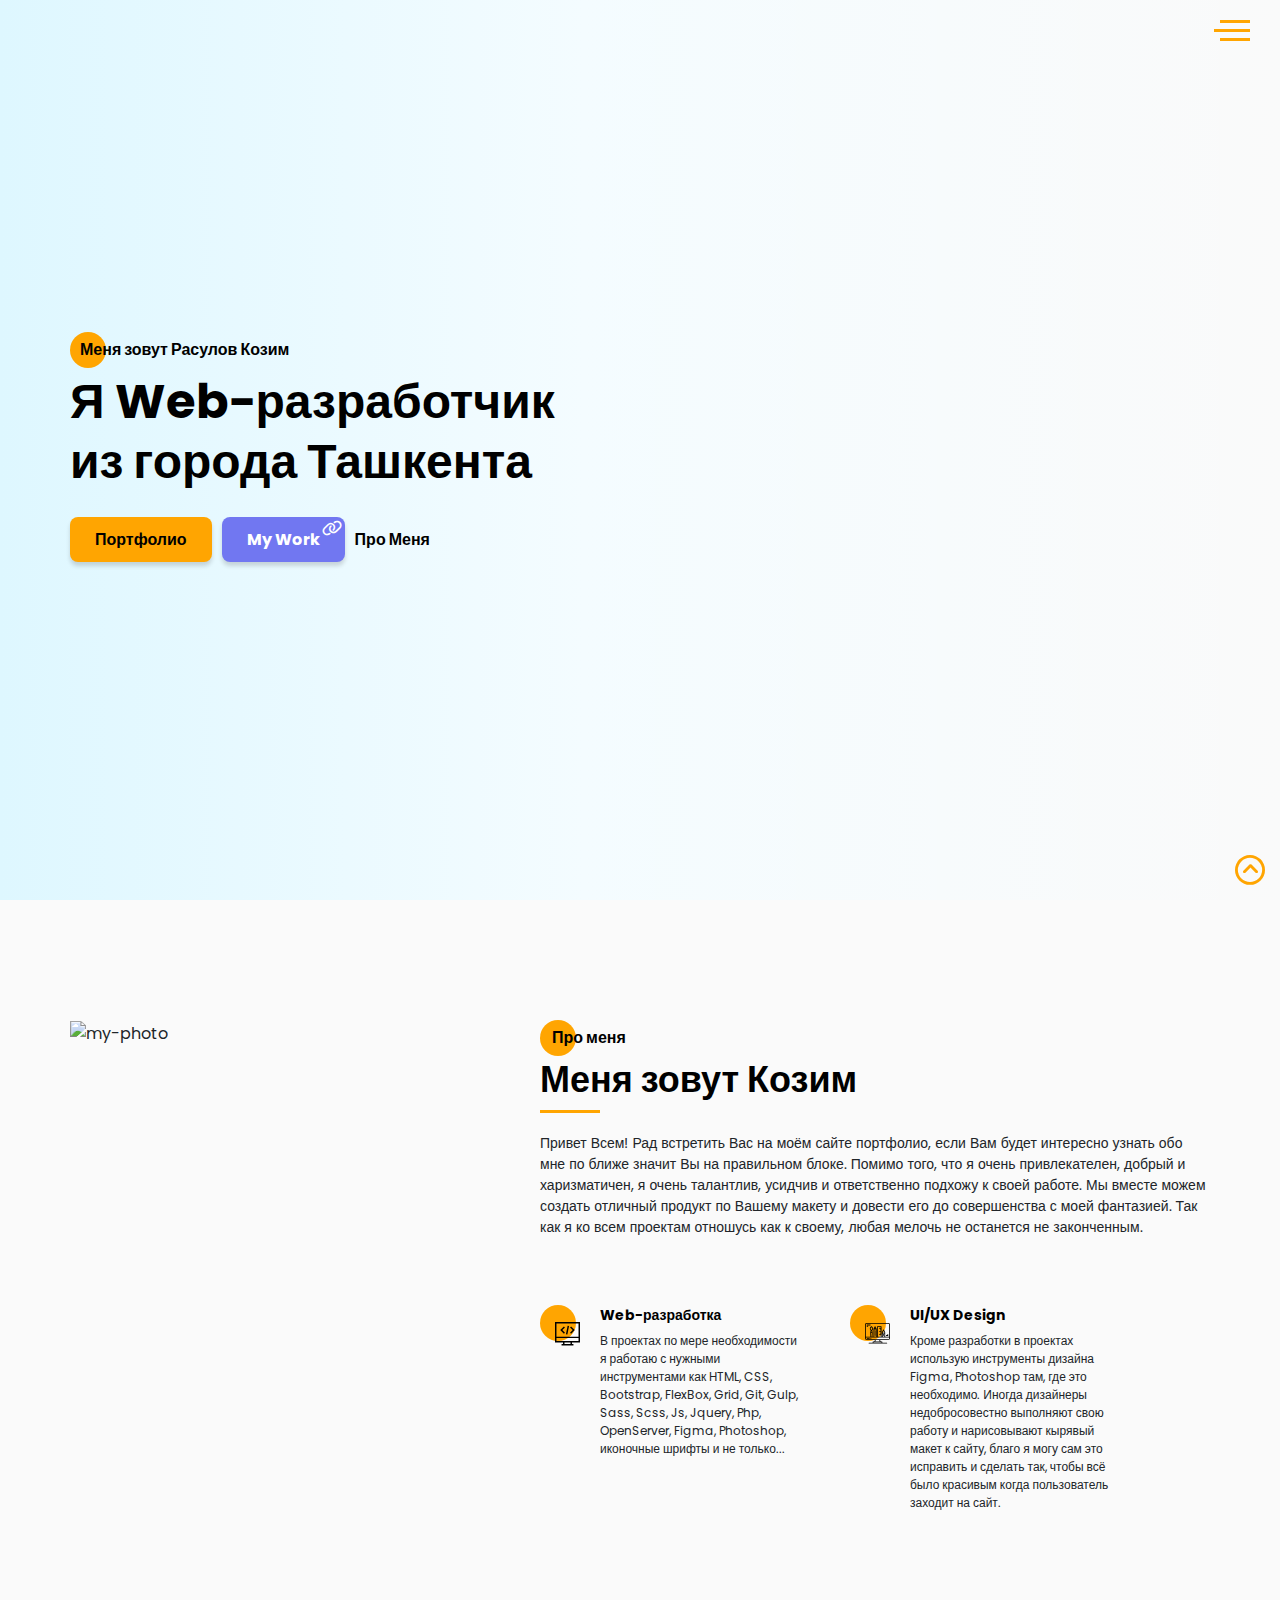
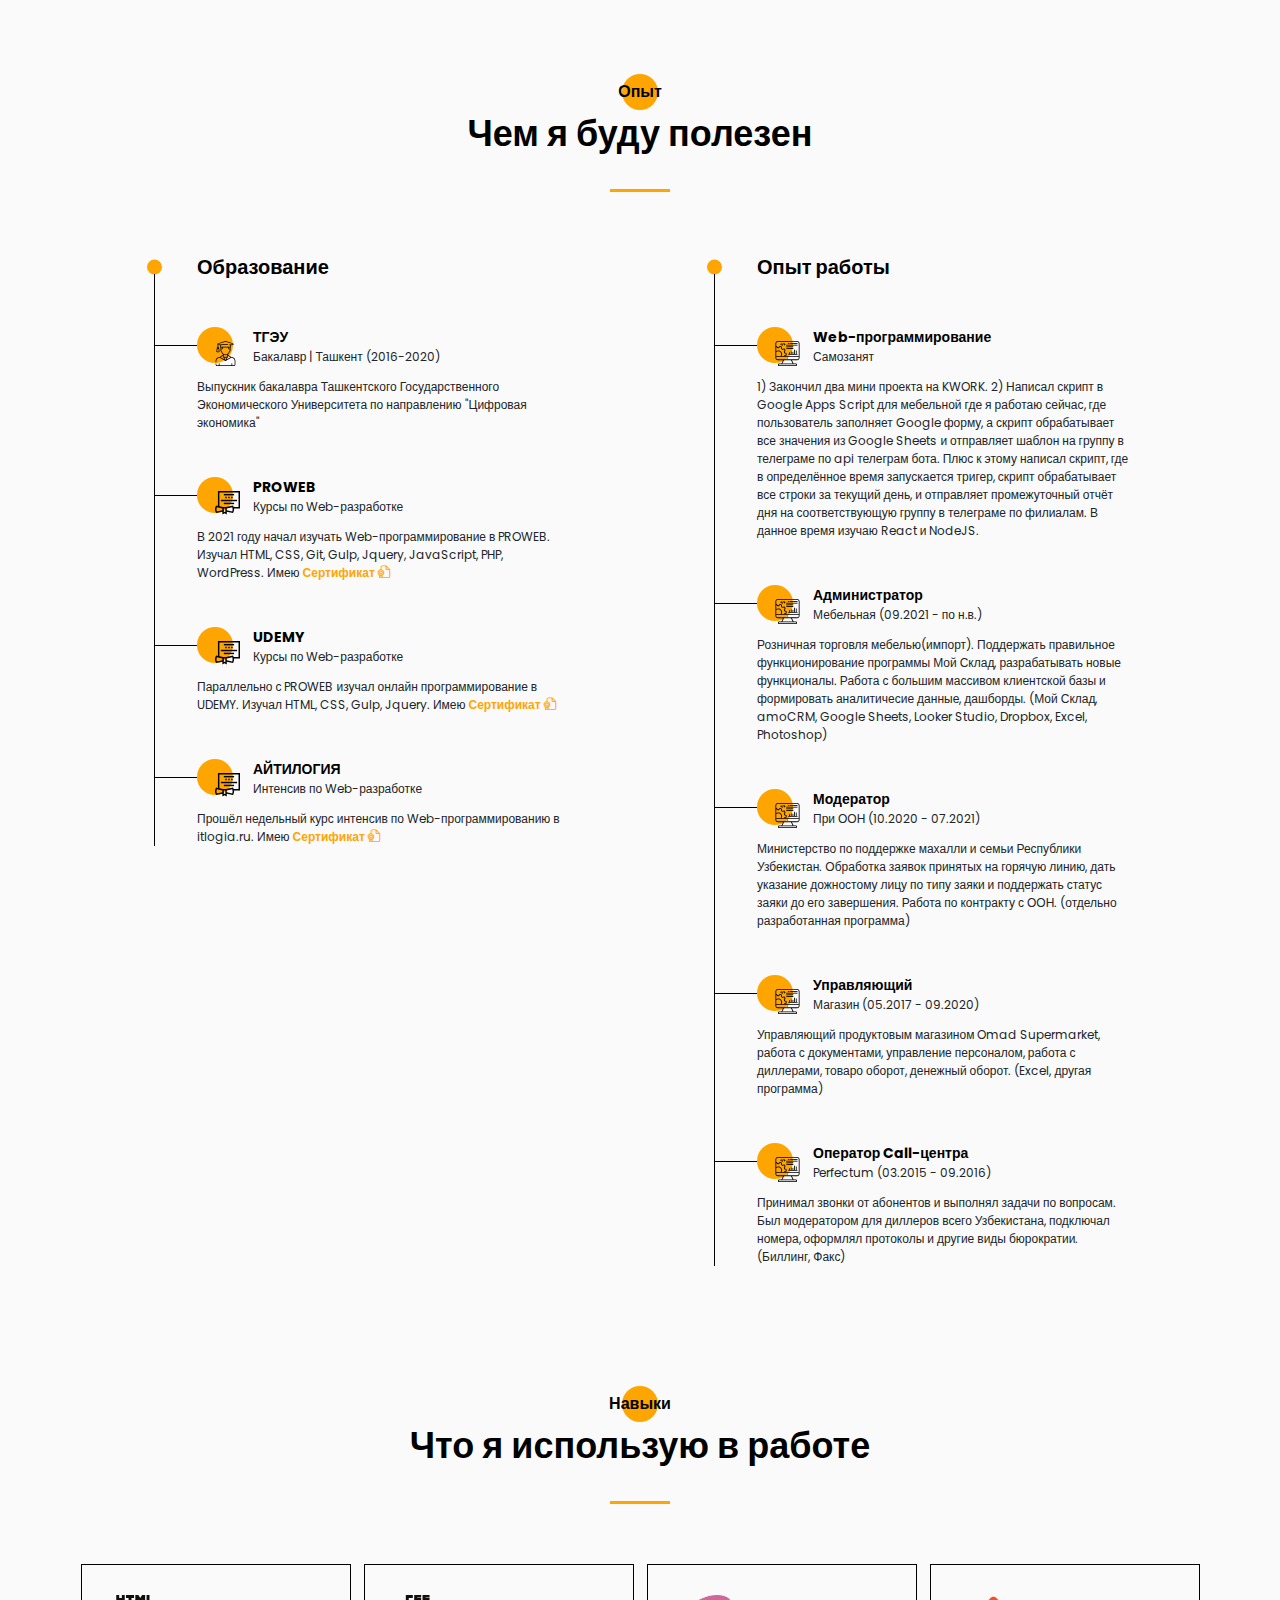
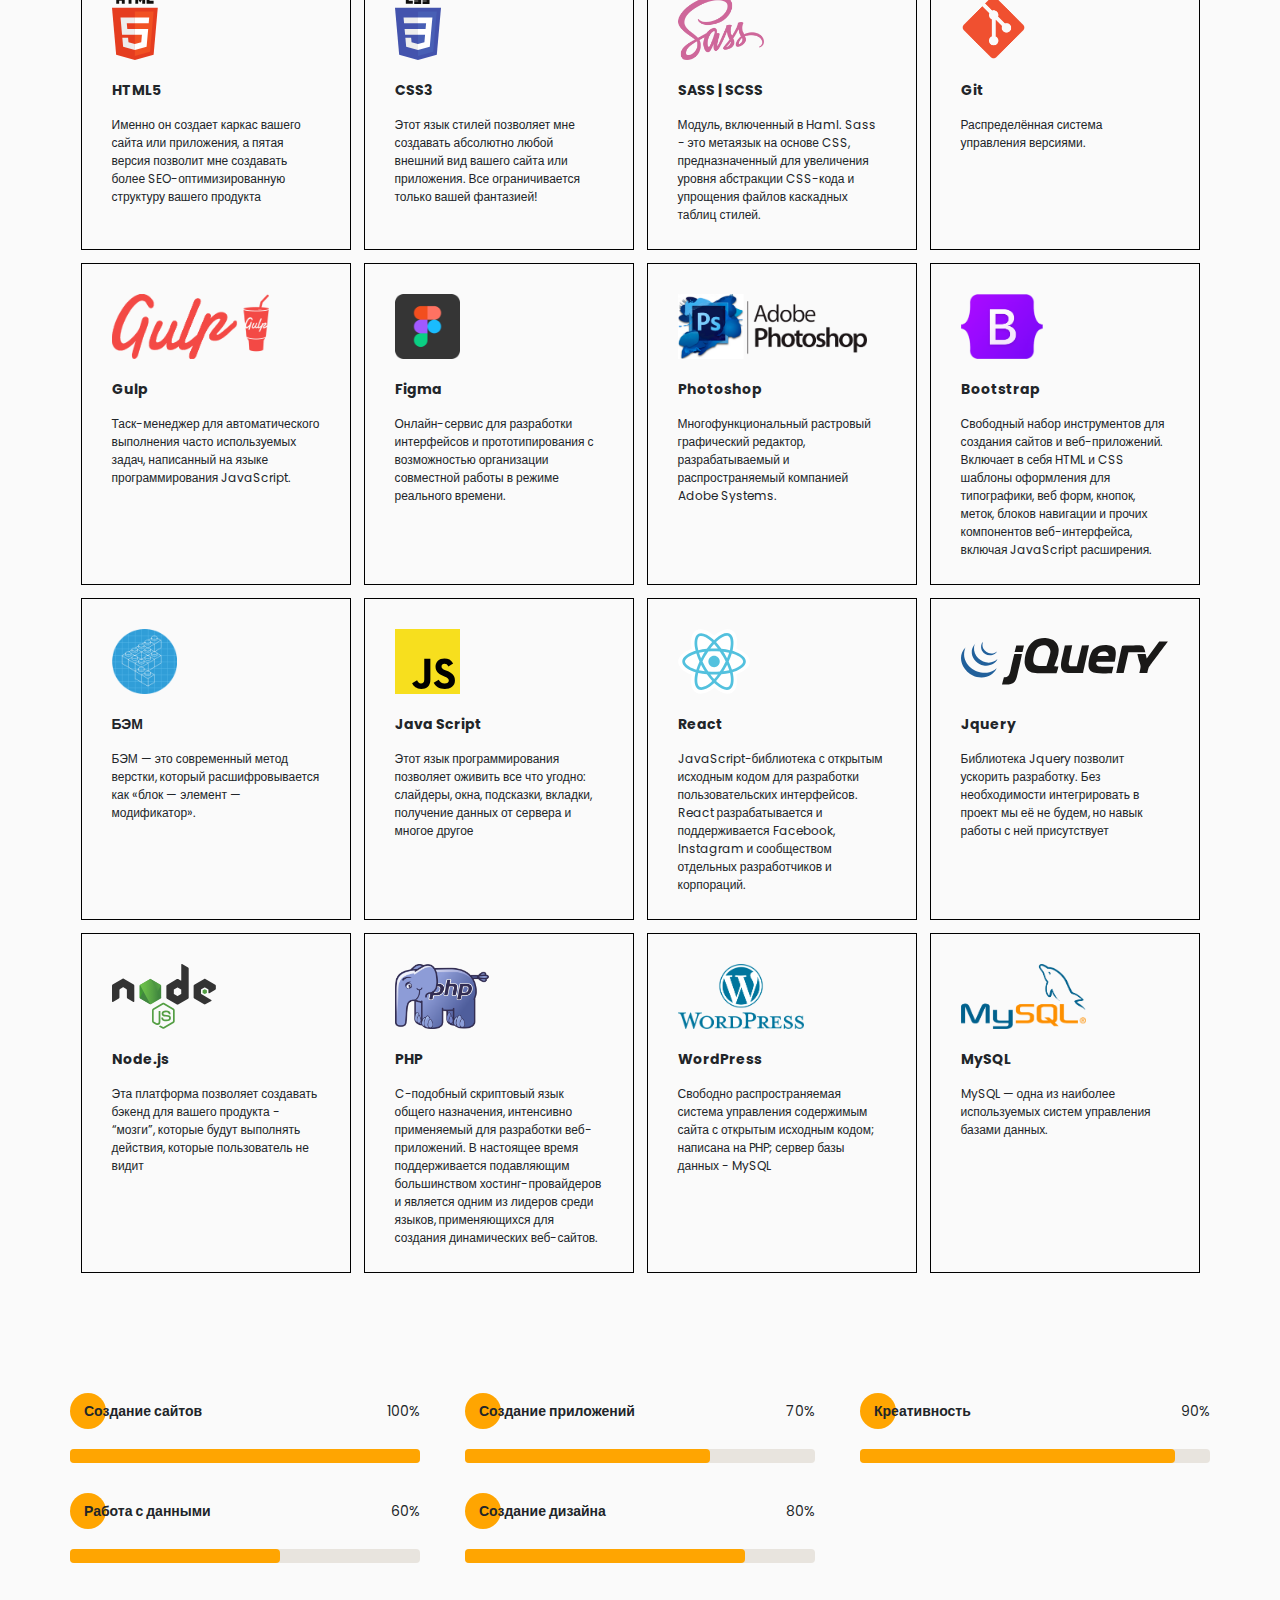
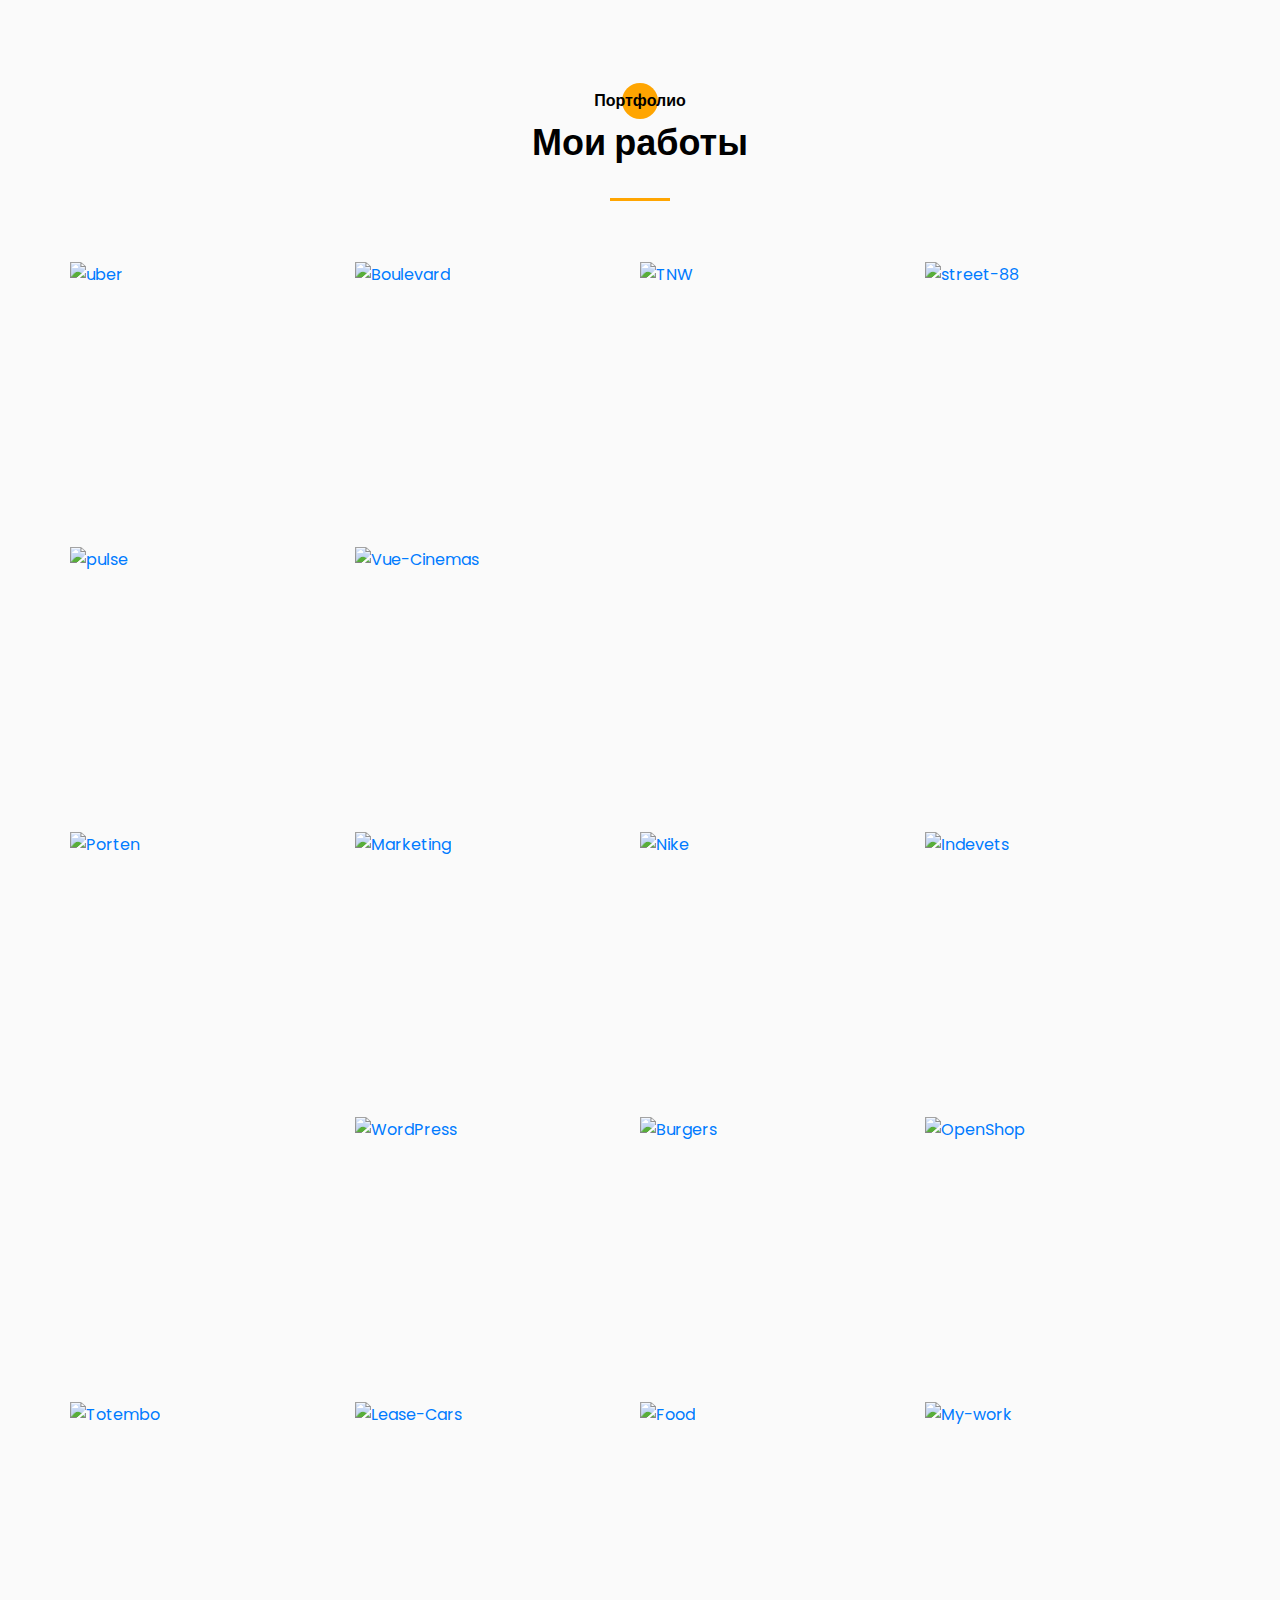
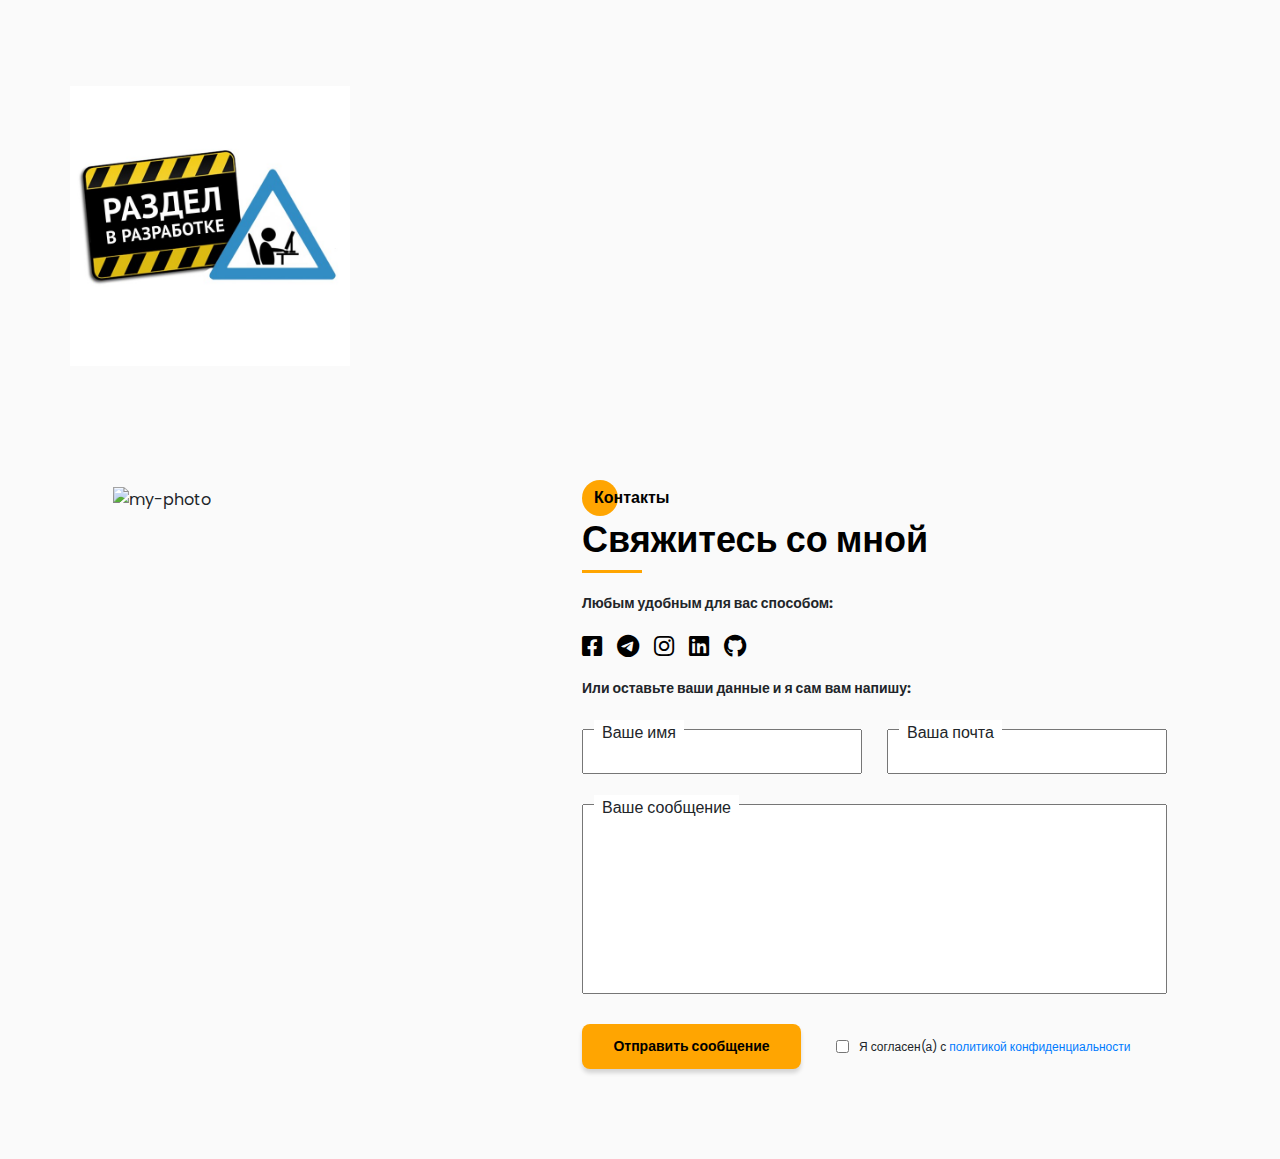
==== commit e2b0daf8: "React connect" ====
--- a/index.html
+++ b/index.html
@@ -624,6 +624,18 @@
           </div>
           <div class="skills__block">
             <div class="skills__icon">
+              <img src="icons/skills/react.svg" alt="react" />
+            </div>
+            <p class="skills__name">React</p>
+            <p class="skills__descr">
+              JavaScript-библиотека с открытым исходным кодом для разработки
+              пользовательских интерфейсов. React разрабатывается и
+              поддерживается Facebook, Instagram и сообществом отдельных
+              разработчиков и корпораций.
+            </p>
+          </div>
+          <div class="skills__block">
+            <div class="skills__icon">
               <img src="icons/skills/jquery.svg" alt="jquery" />
             </div>
             <p class="skills__name">Jquery</p>
